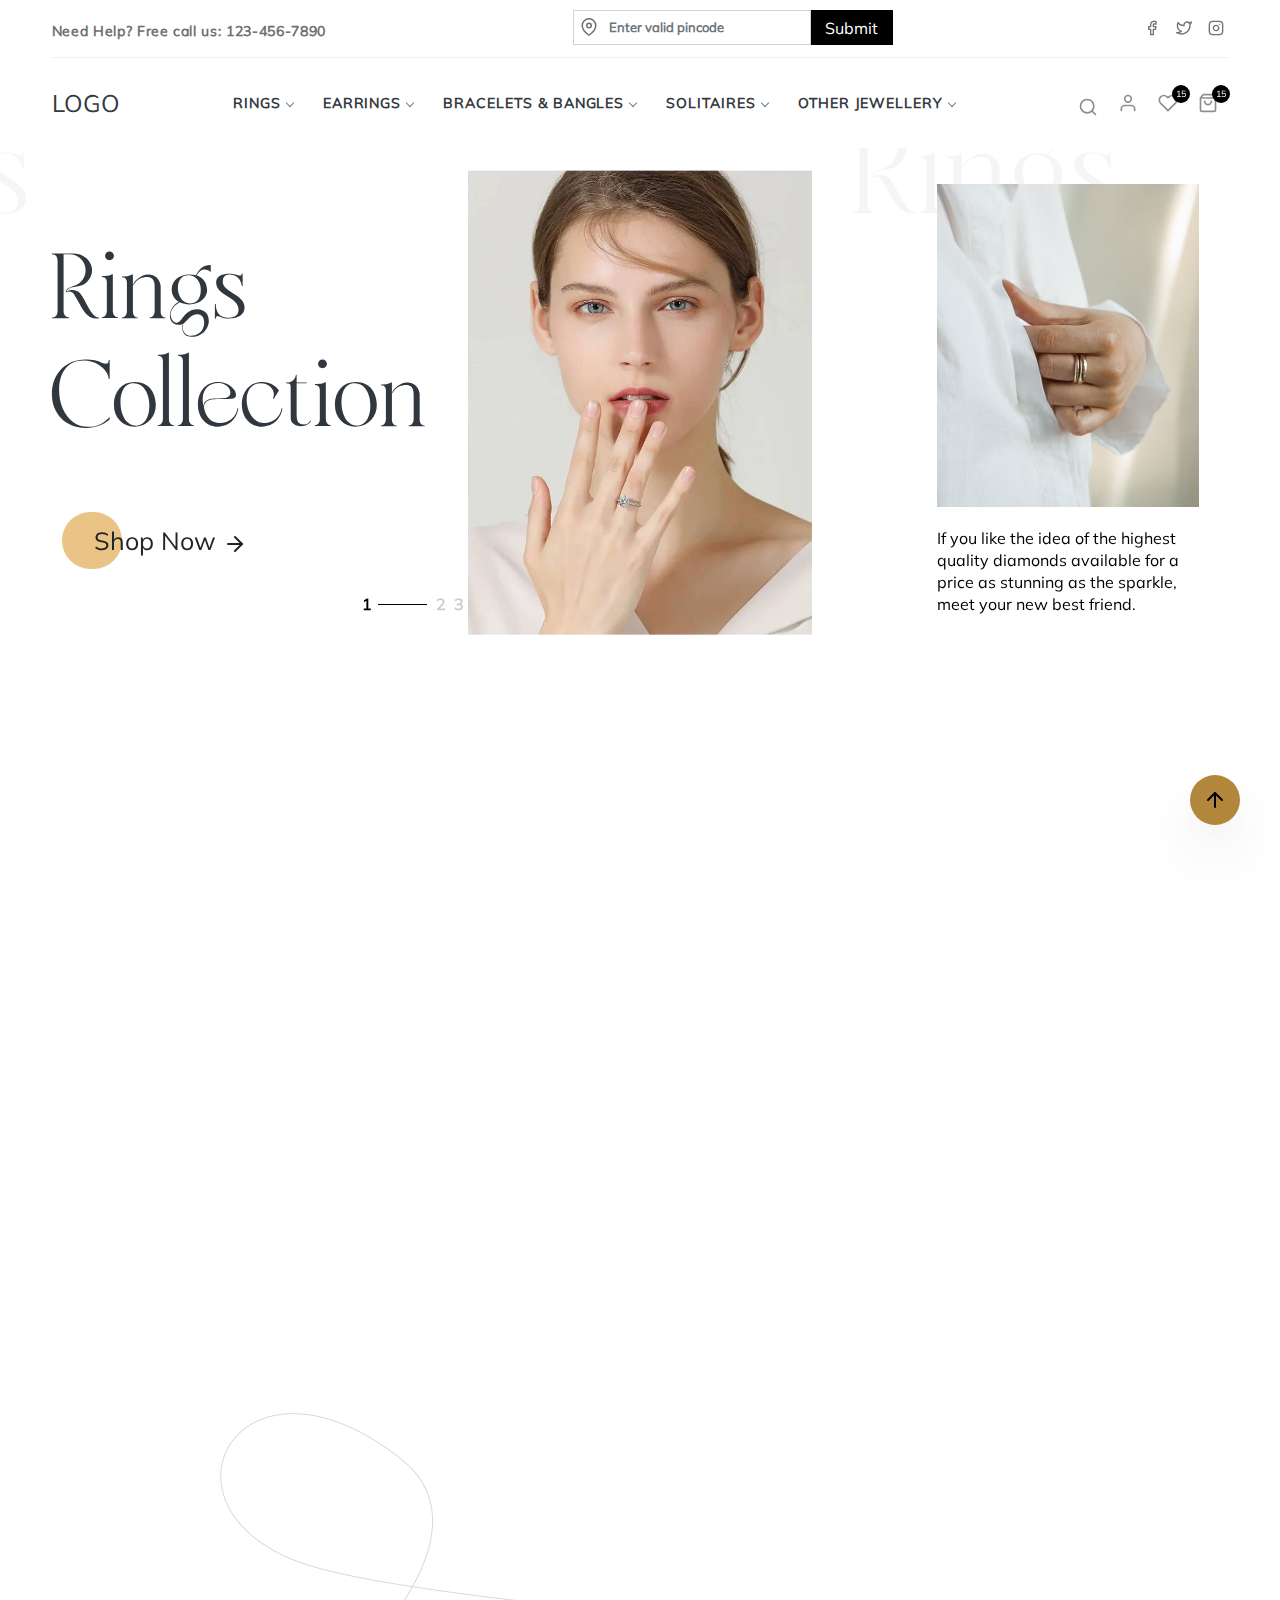
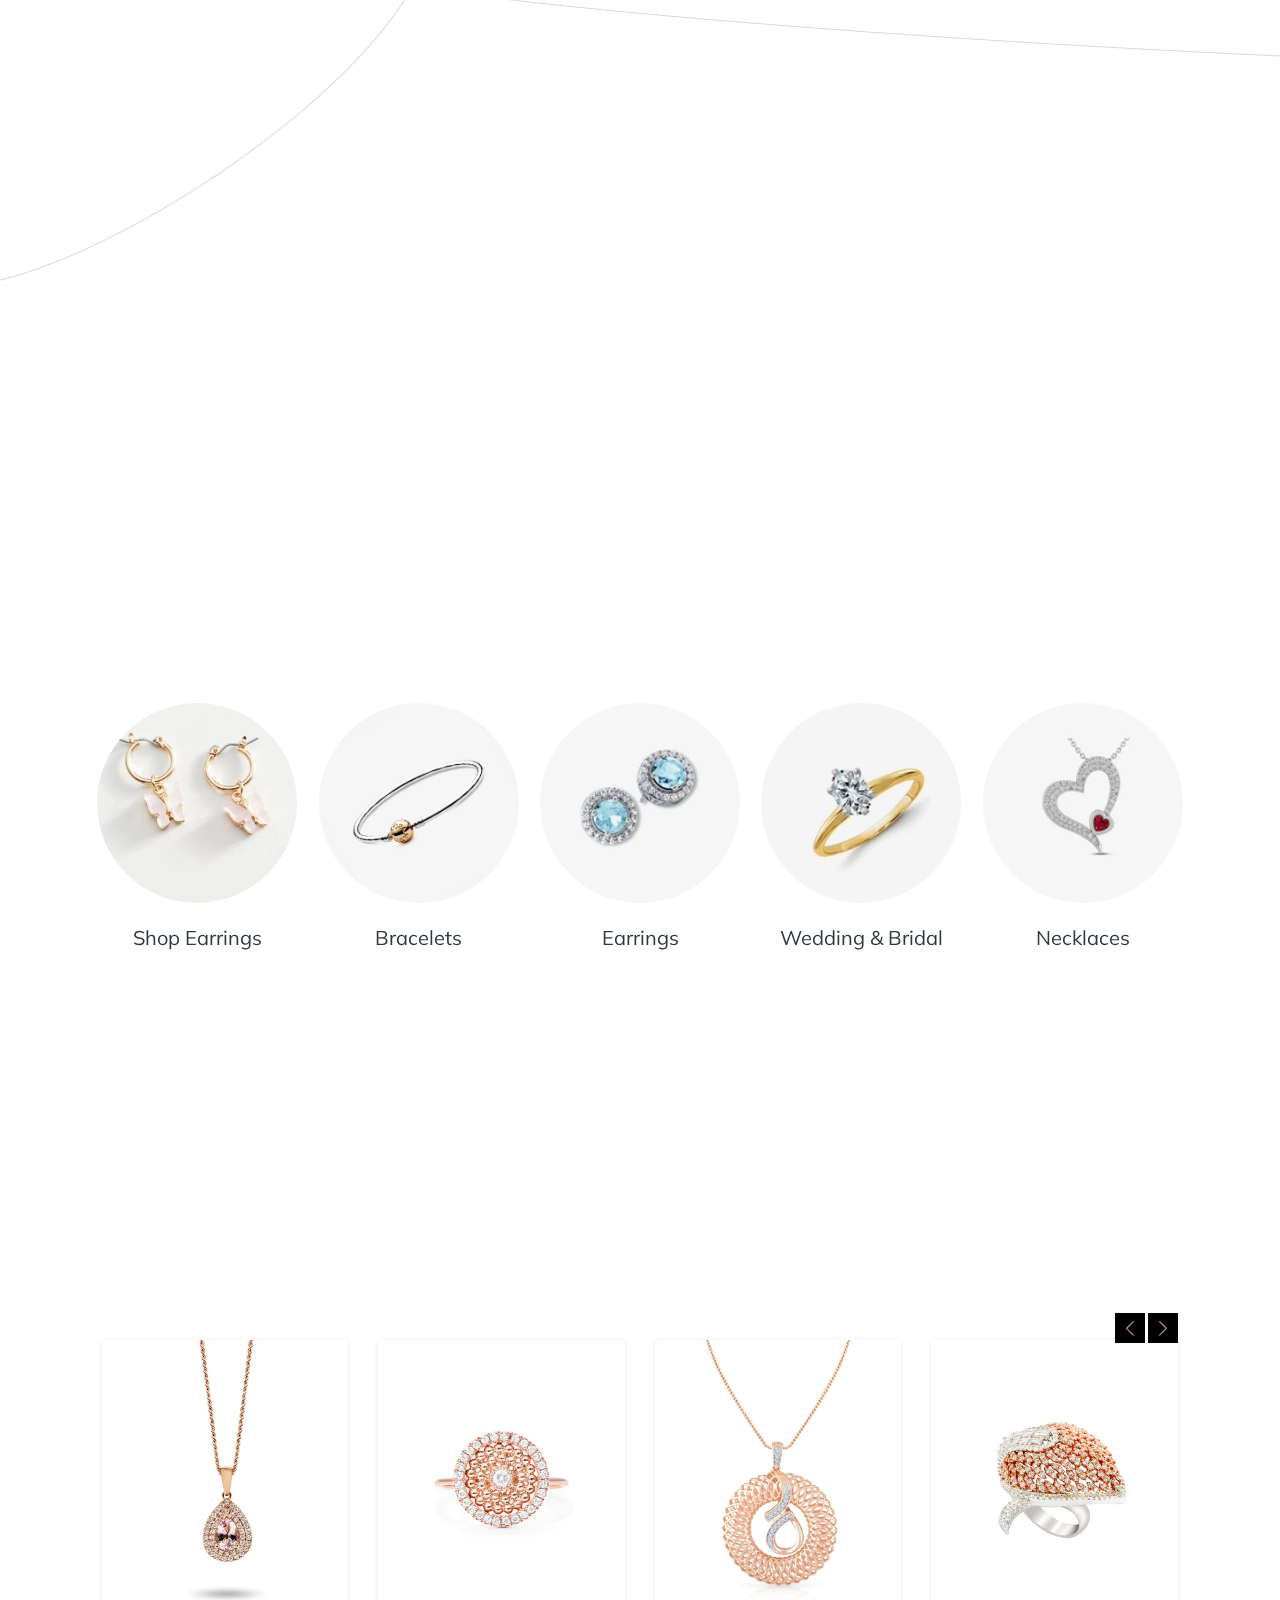
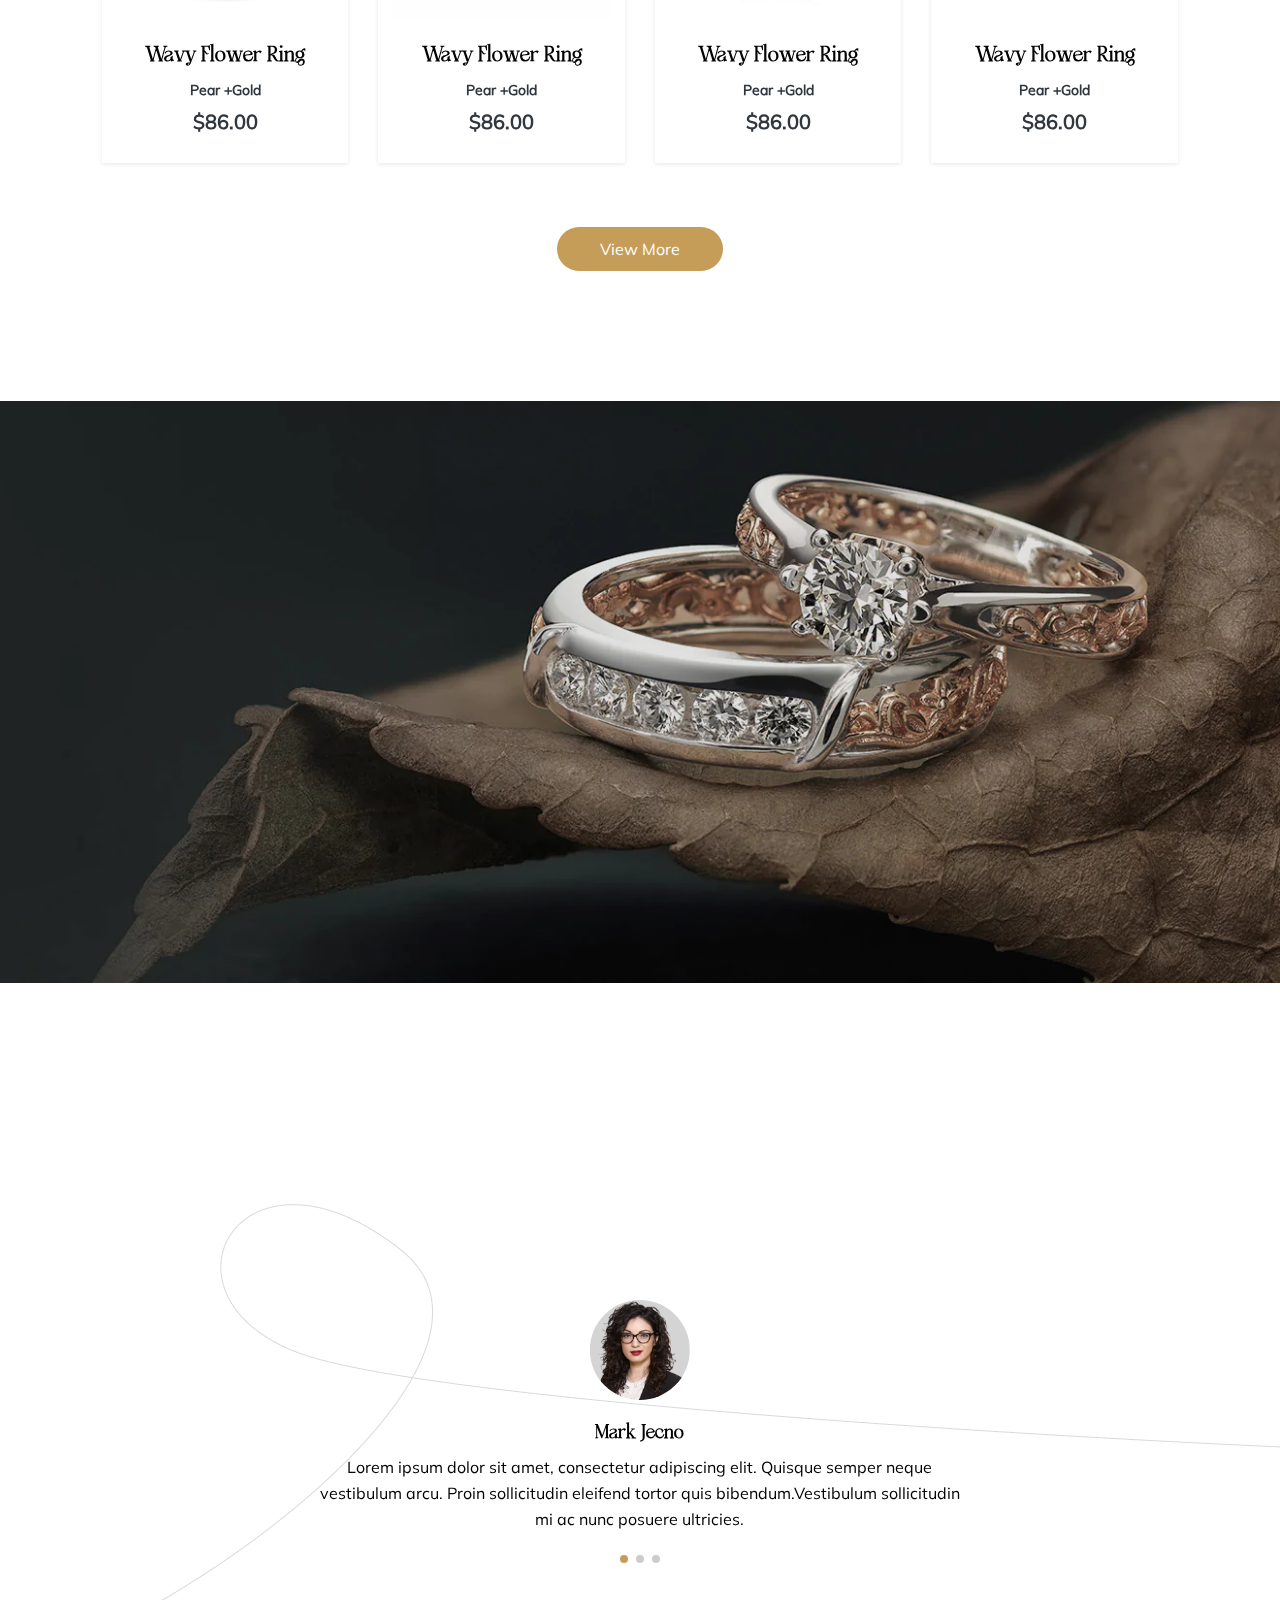
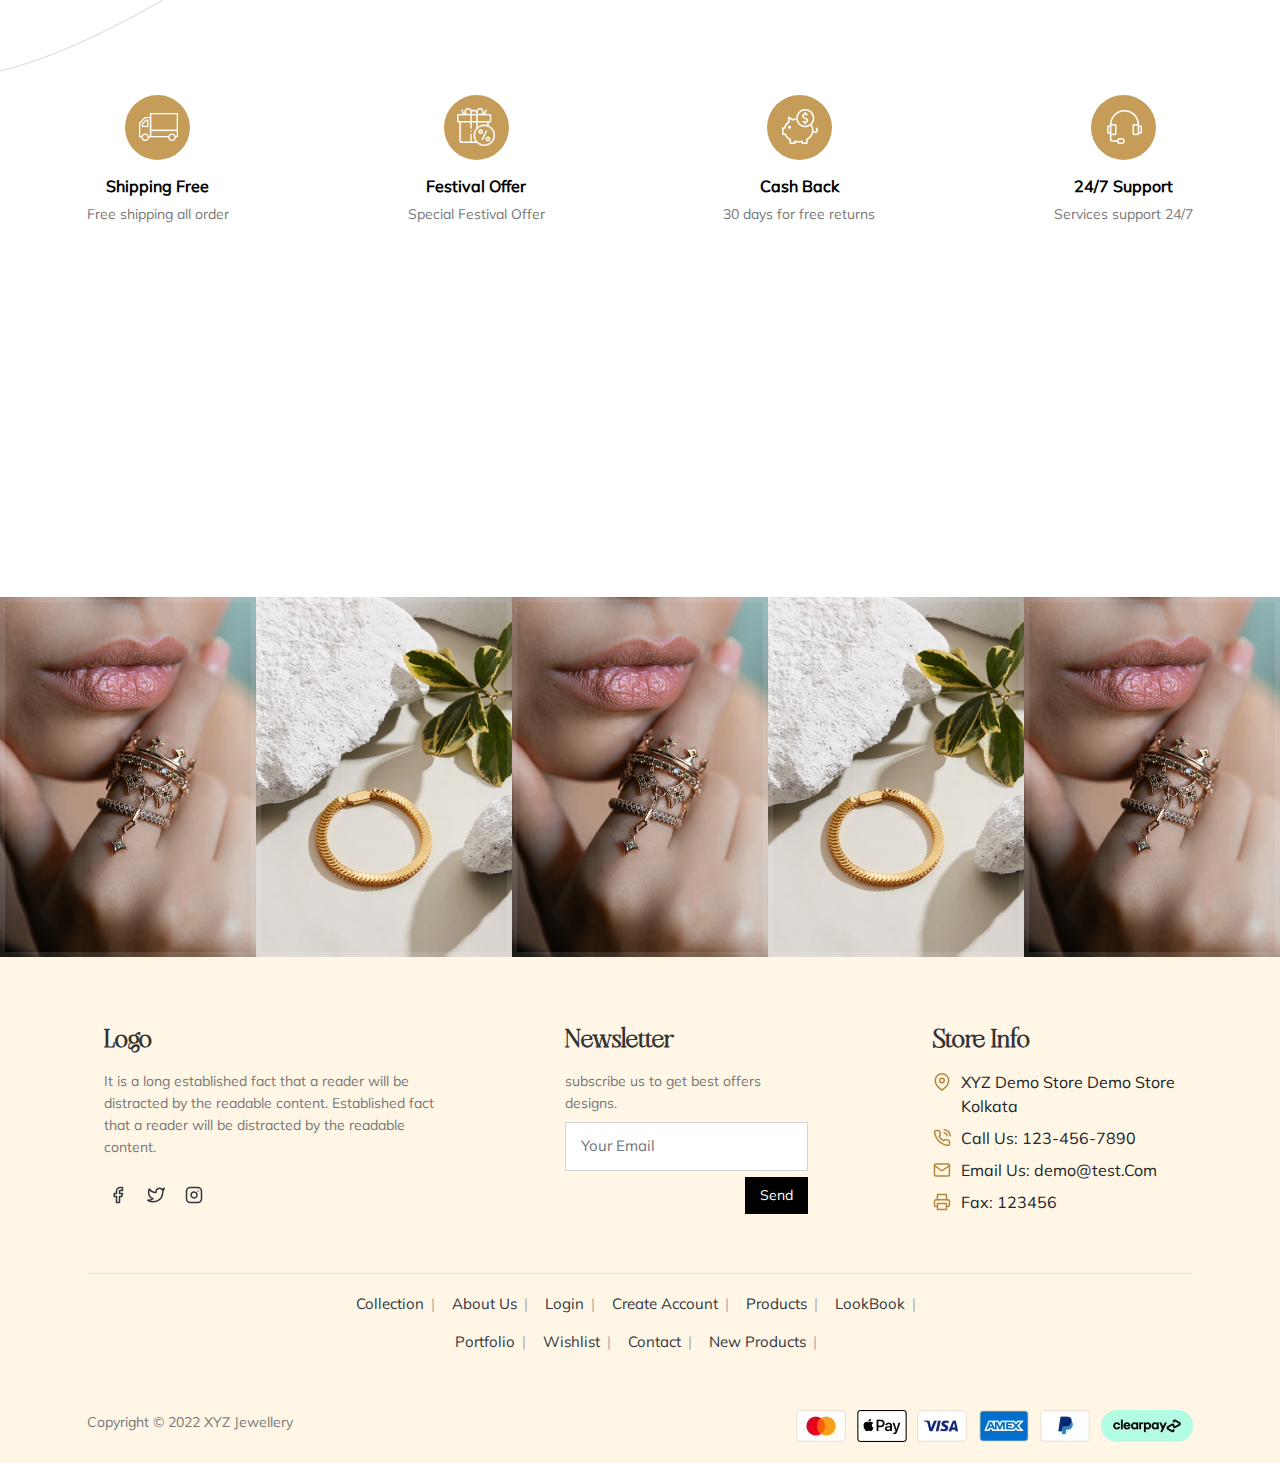
==== index.html @ 4565dc5c "jewellery website" ====
<!DOCTYPE html>
<html lang="en">
    <head>
        <meta charset="UTF-8">
        <meta name="viewport" content="width=device-width, initial-scale=1.0, maximum-scale=1.0, user-scalable=no" />
        <meta http-equiv="X-UA-Compatible" content="ie=edge">
        <link rel="shortcut icon" href="/favicon.ico">
		<title></title>
        <meta name="keywords" content="">
        <meta name="description" content="">

        <!--CSS-->
        <link rel="stylesheet" href="assets/css/bootstrap.min.css">
        <link rel="stylesheet" href="assets/css/swiper-bundle.min.css">
        <link rel="stylesheet" href="assets/css/aos.css">
        <link rel="stylesheet" href="assets/css/menu.css">
        <link rel="stylesheet" href="assets/css/style.css">
        <link rel="stylesheet" href="assets/css/responsive.css">
    </head>

    <body>
      <div class="ScrollTop">
        <a href="#" class="scrollToTop"><i data-feather="arrow-up" class="bounce"></i></a>
      </div><!--end_scrolltop-->
     
        <header class="header_area" id="header">
            <div class="main_header_area animated">
              <div class="container-fluid">
                <div class="upheader">
                  <div>
                    <a href="javascript:void(0);">Need Help? Free call us: 123-456-7890</a>
                  </div>
                  <div class="input-group w-15">
                    <input type="text" class="form-control" placeholder="Enter valid pincode">
                    <span class="up_pin"><i data-feather="map-pin"></i></span>
                    <button class="submit" type="button">Submit</button>
                  </div>
                 <div>
                  <a href="javascript:void(0);"><i data-feather="facebook"></i></a>
                  <a href="javascript:void(0);"><i data-feather="twitter"></i></a>
                  <a href="javascript:void(0);"><i data-feather="instagram"></i></a>
                 </div>
                </div>
                <nav id="navigation1" class="navigation">
                  <div class="nav-header">
                    <a class="nav-brand" href="index.html">LOGO</a>
                    <div class="nav-toggle"><i data-feather="menu"></i></div>
                  </div>
                  <div class="nav-menus-wrapper m-auto">
                    <ul class="nav-menu align-center">
                      <!-- <li><a href="#" target="_blank">Home</a></li> -->
                      <li>
                        <a href="#">RINGS</a>
                        <div class="megamenu-panel">
                          <div class="megamenu-lists">
                            <ul class="megamenu-list list-col-4">
                              <li><a href="#" target="_blank">Link 1</a></li>
                              <li><a href="#" target="_blank">Link 2</a></li>
                              <li><a href="#" target="_blank">Link 3</a></li>
                              <li><a href="#" target="_blank">Link 4</a></li>
                              <li><a href="#" target="_blank">Link 5</a></li>
                              <li><a href="#" target="_blank">Link 6</a></li>
                              <li><a href="#" target="_blank">Link 7</a></li>
                              <li><a href="#" target="_blank">Link 8</a></li>
                            </ul>
                            <ul class="megamenu-list list-col-4">
                              <li><a href="#" target="_blank">Link 1</a></li>
                              <li><a href="#" target="_blank">Link 2</a></li>
                              <li><a href="#" target="_blank">Link 3</a></li>
                              <li><a href="#" target="_blank">Link 4</a></li>
                              <li><a href="#" target="_blank">Link 5</a></li>
                              <li><a href="#" target="_blank">Link 6</a></li>
                              <li><a href="#" target="_blank">Link 7</a></li>
                              <li><a href="#" target="_blank">Link 8</a></li>
                            </ul>
                            <ul class="megamenu-list list-col-4">
                              <li><a href="#" target="_blank">Link 1</a></li>
                              <li><a href="#" target="_blank">Link 2</a></li>
                              <li><a href="#" target="_blank">Link 3</a></li>
                              <li><a href="#" target="_blank">Link 4</a></li>
                              <li><a href="#" target="_blank">Link 5</a></li>
                              <li><a href="#" target="_blank">Link 6</a></li>
                              <li><a href="#" target="_blank">Link 7</a></li>
                              <li><a href="#" target="_blank">Link 8</a></li>
                            </ul>
                            <ul class="megamenu-list list-col-4">
                              <li><a href="#" target="_blank">Link 1</a></li>
                              <li><a href="#" target="_blank">Link 2</a></li>
                              <li><a href="#" target="_blank">Link 3</a></li>
                              <li><a href="#" target="_blank">Link 4</a></li>
                              <li><a href="#" target="_blank">Link 5</a></li>
                              <li><a href="#" target="_blank">Link 6</a></li>
                              <li><a href="#" target="_blank">Link 7</a></li>
                              <li><a href="#" target="_blank">Link 8</a></li>
                            </ul>
                          </div>
                        </div>
                      </li>
                      <li>
                        <a href="#">EARRINGS</a>
                        <div class="megamenu-panel">
                          <div class="megamenu-lists">
                            <ul class="megamenu-list list-col-4">
                              <li class="megamenu-list-title"><a href="#">Title Name</a></li>
                              <li><a href="#" target="_blank">Link 1</a></li>
                              <li><a href="#" target="_blank">Link 2</a></li>
                              <li><a href="#" target="_blank">Link 3</a></li>
                              <li><a href="#" target="_blank">Link 4</a></li>
                              <li><a href="#" target="_blank">Link 5</a></li>
                            </ul>
                            <ul class="megamenu-list list-col-4">
                              <li class="megamenu-list-title"><a href="#">Title Name</a></li>
                              <li><a href="#" target="_blank">Link 1</a></li>
                              <li><a href="#" target="_blank">Link 2</a></li>
                              <li><a href="#" target="_blank">Link 3</a></li>
                              <li><a href="#" target="_blank">Link 4</a></li>
                              <li><a href="#" target="_blank">Link 5</a></li>
                            </ul>
                            <ul class="megamenu-list list-col-4">
                              <li class="megamenu-list-title"><a href="#">Title Name</a></li>
                              <li><a href="#" target="_blank">Link 1</a></li>
                              <li><a href="#" target="_blank">Link 2</a></li>
                              <li><a href="#" target="_blank">Link 3</a></li>
                              <li><a href="#" target="_blank">Link 4</a></li>
                              <li><a href="#" target="_blank">Link 5</a></li>
                            </ul>
                            <ul class="megamenu-list list-col-4">
                              <li class="megamenu-list-title"><a href="#">Title Name</a></li>
                              <li><a href="#" target="_blank">Link 1</a></li>
                              <li><a href="#" target="_blank">Link 2</a></li>
                              <li><a href="#" target="_blank">Link 3</a></li>
                              <li><a href="#" target="_blank">Link 4</a></li>
                              <li><a href="#" target="_blank">Link 5</a></li>
                            </ul>
                          </div>
                        </div>
                      </li>
                      <li>
                        <a href="#">BRACELETS & BANGLES</a>
                        <div class="megamenu-panel">
                          <div class="megamenu-lists">
                            <ul class="megamenu-list list-col-4">
                              <li class="megamenu-list-title"><a href="#">Title Name</a></li>
                              <li><a href="#" target="_blank">Link 1</a></li>
                              <li><a href="#" target="_blank">Link 2</a></li>
                              <li><a href="#" target="_blank">Link 3</a></li>
                              <li><a href="#" target="_blank">Link 4</a></li>
                              <li><a href="#" target="_blank">Link 5</a></li>
                            </ul>
                            <ul class="megamenu-list list-col-4">
                              <li class="megamenu-list-title"><a href="#">Title Name</a></li>
                              <li><a href="#" target="_blank">Link 1</a></li>
                              <li><a href="#" target="_blank">Link 2</a></li>
                              <li><a href="#" target="_blank">Link 3</a></li>
                              <li><a href="#" target="_blank">Link 4</a></li>
                              <li><a href="#" target="_blank">Link 5</a></li>
                            </ul>
                            <ul class="megamenu-list list-col-4">
                              <li class="megamenu-list-title"><a href="#">Title Name</a></li>
                              <li><a href="#" target="_blank">Link 1</a></li>
                              <li><a href="#" target="_blank">Link 2</a></li>
                              <li><a href="#" target="_blank">Link 3</a></li>
                              <li><a href="#" target="_blank">Link 4</a></li>
                              <li><a href="#" target="_blank">Link 5</a></li>
                            </ul>
                            <ul class="megamenu-list list-col-4">
                              <li class="megamenu-list-title"><a href="#">Title Name</a></li>
                              <li><a href="#" target="_blank">Link 1</a></li>
                              <li><a href="#" target="_blank">Link 2</a></li>
                              <li><a href="#" target="_blank">Link 3</a></li>
                              <li><a href="#" target="_blank">Link 4</a></li>
                              <li><a href="#" target="_blank">Link 5</a></li>
                            </ul>
                          </div>
                        </div>
                      </li>
                      <li>
                        <a href="#">SOLITAIRES</a>
                        <div class="megamenu-panel">
                          <div class="megamenu-lists">
                            <ul class="megamenu-list list-col-4">
                              <li class="megamenu-list-title"><a href="#">Title Name</a></li>
                              <li><a href="#" target="_blank">Link 1</a></li>
                              <li><a href="#" target="_blank">Link 2</a></li>
                              <li><a href="#" target="_blank">Link 3</a></li>
                              <li><a href="#" target="_blank">Link 4</a></li>
                              <li><a href="#" target="_blank">Link 5</a></li>
                            </ul>
                            <ul class="megamenu-list list-col-4">
                              <li class="megamenu-list-title"><a href="#">Title Name</a></li>
                              <li><a href="#" target="_blank">Link 1</a></li>
                              <li><a href="#" target="_blank">Link 2</a></li>
                              <li><a href="#" target="_blank">Link 3</a></li>
                              <li><a href="#" target="_blank">Link 4</a></li>
                              <li><a href="#" target="_blank">Link 5</a></li>
                            </ul>
                            <ul class="megamenu-list list-col-4">
                              <li class="megamenu-list-title"><a href="#">Title Name</a></li>
                              <li><a href="#" target="_blank">Link 1</a></li>
                              <li><a href="#" target="_blank">Link 2</a></li>
                              <li><a href="#" target="_blank">Link 3</a></li>
                              <li><a href="#" target="_blank">Link 4</a></li>
                              <li><a href="#" target="_blank">Link 5</a></li>
                            </ul>
                            <ul class="megamenu-list list-col-4">
                              <li class="megamenu-list-title"><a href="#">Title Name</a></li>
                              <li><a href="#" target="_blank">Link 1</a></li>
                              <li><a href="#" target="_blank">Link 2</a></li>
                              <li><a href="#" target="_blank">Link 3</a></li>
                              <li><a href="#" target="_blank">Link 4</a></li>
                              <li><a href="#" target="_blank">Link 5</a></li>
                            </ul>
                          </div>
                        </div>
                      </li>
                      <li>
                        <a href="#">OTHER JEWELLERY</a>
                        <div class="megamenu-panel">
                          <div class="megamenu-lists">
                            <ul class="megamenu-list list-col-4">
                              <li class="megamenu-list-title"><a href="#">Title Name</a></li>
                              <li><a href="#" target="_blank">Link 1</a></li>
                              <li><a href="#" target="_blank">Link 2</a></li>
                              <li><a href="#" target="_blank">Link 3</a></li>
                              <li><a href="#" target="_blank">Link 4</a></li>
                              <li><a href="#" target="_blank">Link 5</a></li>
                            </ul>
                            <ul class="megamenu-list list-col-4">
                              <li class="megamenu-list-title"><a href="#">Title Name</a></li>
                              <li><a href="#" target="_blank">Link 1</a></li>
                              <li><a href="#" target="_blank">Link 2</a></li>
                              <li><a href="#" target="_blank">Link 3</a></li>
                              <li><a href="#" target="_blank">Link 4</a></li>
                              <li><a href="#" target="_blank">Link 5</a></li>
                            </ul>
                            <ul class="megamenu-list list-col-4">
                              <li class="megamenu-list-title"><a href="#">Title Name</a></li>
                              <li><a href="#" target="_blank">Link 1</a></li>
                              <li><a href="#" target="_blank">Link 2</a></li>
                              <li><a href="#" target="_blank">Link 3</a></li>
                              <li><a href="#" target="_blank">Link 4</a></li>
                              <li><a href="#" target="_blank">Link 5</a></li>
                            </ul>
                            <ul class="megamenu-list list-col-4">
                              <li class="megamenu-list-title"><a href="#">Title Name</a></li>
                              <li><a href="#" target="_blank">Link 1</a></li>
                              <li><a href="#" target="_blank">Link 2</a></li>
                              <li><a href="#" target="_blank">Link 3</a></li>
                              <li><a href="#" target="_blank">Link 4</a></li>
                              <li><a href="#" target="_blank">Link 5</a></li>
                            </ul>
                          </div>
                        </div>
                      </li>
                    </ul>
                  </div>
                  <div class="nav-search">
                    <div class="nav-search-button"><i data-feather="search"></i></div>
                    <form>
                      <div class="nav-search-inner">
                        <input type="search" name="search" placeholder="Search..."/>
                      </div>
                    </form>
                    <a href="login.html" class="extra_nav position-relative"><i data-feather="user"></i></a>
                    <a href="wishlist.html" class="extra_nav position-relative">
                      <i data-feather="heart"></i>
                      <span>15</span>
                    </a>
                    <a href="javascript:void(0);" class="extra_nav position-relative">
                      <i data-feather="shopping-bag"></i>
                      <span>15</span>
                    </a>
                  </div>
                </nav>
              </div>
            </div>
          </header>

       <main>
        <article><!--end header-->
            <section class="banner">
              <div class="swiper bannerSwiper">
                <div class="swiper-wrapper">
                  <div class="swiper-slide">
                      <ul class="banner_style">
                        <li>
                            <h1>
                              <span></span>
                              Rings <br> collection
                            </h1>
                            <a href="javascript:void(0);" class="btn rounded"><span>Shop Now <i data-feather="arrow-right"></i></span></a>
                        </li>
                        <li class="banner_pic">
                            <img src="assets/img/slider1.jpg">
                        </li>
                        <li class="sm_img_div">
                          <h1>
                            <span></span>
                            Rings
                          </h1>
                          <img src="assets/img/sl_sm.avif">
                          <p>
                            If you like the idea of the highest quality diamonds available for a price as stunning as the sparkle, meet your new best friend.
                          </p>
                        </li>
                      </ul>
                  </div>
                  <div class="swiper-slide">
                    <ul class="banner_style">
                      <li>
                          <h1>
                            <span></span>
                            jewelery <br> collection
                          </h1>
                          <a href="javascript:void(0);" class="btn rounded"><span>Shop Now <i data-feather="arrow-right"></i></span></a>
                      </li>
                      <li class="banner_pic">
                          <img src="assets/img/slider2.jpg">
                      </li>
                      <li class="sm_img_div">
                        <h1>
                          <span></span>
                          jewelery
                        </h1>
                        <img src="assets/img/sl_sm.avif">
                        <p>
                          If you like the idea of the highest quality diamonds available for a price as stunning as the sparkle, meet your new best friend.
                        </p>
                      </li>
                    </ul>
                  </div>
                  <div class="swiper-slide">
                    <ul class="banner_style">
                      <li>
                          <h1>
                            <span></span>
                            Bracelets <br> collection
                          </h1>
                          <a href="javascript:void(0);" class="btn rounded"><span>Shop Now <i data-feather="arrow-right"></i></span></a>
                      </li>
                      <li class="banner_pic">
                          <img src="assets/img/slider3.jpg">
                      </li>
                      <li class="sm_img_div">
                        <h1>
                          <span></span>
                          Bracelets
                        </h1>
                        <img src="assets/img/sl_sm.avif">
                        <p>
                          If you like the idea of the highest quality diamonds available for a price as stunning as the sparkle, meet your new best friend.
                        </p>
                      </li>
                    </ul>
                  </div>
                </div>
                <div class="swiper-pagination banner-pagination"></div>
              </div>
            </section><!--end_Banner-->

            <section class="home_about_sec">
              <div class="container">
                <div class="row justify-content-between">
                  <div class="col-12 col-md-6 col-lg-6">
                    <div class="categories-list-content">
                      <div class="categories-content-top">
                        <h2 class="section-header" data-aos="fade-down" data-aos-easing="linear" data-aos-duration="1000">what we do</h2>
                        <p class="section-text" data-aos="fade-up" data-aos-easing="linear" data-aos-duration="1200">We Develop Create Custom Jewels.</p>
                      </div>
                      <div class="categories-list-blog text-lg-end text-md-end">
                          <img src="assets/img/Rectangle_28.webp" data-aos="fade-right" data-aos-easing="linear" data-aos-duration="1000">
                      </div>
                    </div>
                  </div>
                  <div class="col-12 col-md-6 col-lg-5">
                    <div class="categories-list-blog2">
                      <img src="assets/img/Rectangle_27.webp" data-aos="fade-left" data-aos-easing="linear" data-aos-duration="1300">
                    </div>
                    <p class="about_text" data-aos="fade-up" data-aos-easing="linear" data-aos-duration="1400">
                      Lorem ipsum dolor sit amet, conse elit, sedid do eiusmod tempor incidi ut labore et dolore magna aliqua. Quis ipsum usendi laboris mollit
                    </p>
                  </div>
                </div>
              </div>
            </section><!--about_sec-->

            <section class="product_catego">
              <div class="container">
                <div class="row m-0">
                  <h2 class="section-header text-center" data-aos="fade-down" data-aos-easing="linear" data-aos-duration="1000">Trending product</h2>
                  <p class="section-text text-center" data-aos="fade-up" data-aos-easing="linear" data-aos-duration="1200">Top Categories</p>
                </div>
                <ul class="product">
                  <li>
                    <a href="">
                      <img src="assets/img/1.jpg">
                      <span class="d-block">Shop Earrings</span>
                    </a>
                  </li>
                  <li>
                    <a href="">
                      <img src="assets/img/2.avif">
                      <span class="d-block">Bracelets</span>
                    </a>
                  </li>
                  <li>
                    <a href="">
                      <img src="assets/img/3.webp">
                      <span class="d-block"> Earrings</span>
                    </a>
                  </li>
                  <li>
                    <a href="">
                      <img src="assets/img/4.avif">
                      <span class="d-block">Wedding & Bridal</span>
                    </a>
                  </li>
                  <li>
                    <a href="">
                      <img src="assets/img/5.webp">
                      <span class="d-block">Necklaces</span>
                    </a>
                  </li>
                </ul>
              </div>
            </section><!--end product categories-->

            <section class="product_catego">
              <div class="container">
                <div class="row m-0">
                  <h2 class="section-header text-center" data-aos="fade-down" data-aos-easing="linear" data-aos-duration="1000">Trending product</h2>
                  <p class="section-text text-center" data-aos="fade-up" data-aos-easing="linear" data-aos-duration="1200">Explore Collections</p>
                </div>

                <div class="row m-0">
                  <div class="swiper categoriesSwiper">
                    <div class="swiper-wrapper">
                      <div class="swiper-slide">
                        <div class="card">
                          <div class="position-relative">
                            <img src="assets/img/coll1.webp" class="card-img-top" alt="...">
                          </div>
                          <div class="card-body">
                            <h6>Wavy Flower Ring</h6>
                            <p>
                              <b class="d-block">Pear +Gold</b>
                              &dollar;86.00
                            </p>
                          </div>
                          <div class="cart_list">
                            <a href="javascript:void(0);"><i data-feather="shopping-cart"></i></a>
                            <a href="javascript:void(0);"><i data-feather="eye"></i></a>
                            <a href="javascript:void(0);"><i data-feather="heart"></i></a>
                          </div>
                        </div>
                      </div>
                      <div class="swiper-slide">
                        <div class="card">
                          <div class="position-relative">
                            <img src="assets/img/coll2.webp" class="card-img-top" alt="...">
                          </div>
                          <div class="card-body">
                            <h6>Wavy Flower Ring</h6>
                            <p>
                              <b class="d-block">Pear +Gold</b>
                              &dollar;86.00
                            </p>
                          </div>
                          <div class="cart_list">
                            <a href="javascript:void(0);"><i data-feather="shopping-cart"></i></a>
                            <a href="javascript:void(0);"><i data-feather="eye"></i></a>
                            <a href="javascript:void(0);"><i data-feather="heart"></i></a>
                          </div>
                        </div>
                      </div>
                      <div class="swiper-slide">
                        <div class="card">
                          <div class="position-relative">
                            <img src="assets/img/coll3.webp" class="card-img-top" alt="...">
                          </div>
                          <div class="card-body">
                            <h6>Wavy Flower Ring</h6>
                            <p>
                              <b class="d-block">Pear +Gold</b>
                              &dollar;86.00
                            </p>
                          </div>
                          <div class="cart_list">
                            <a href="javascript:void(0);"><i data-feather="shopping-cart"></i></a>
                            <a href="javascript:void(0);"><i data-feather="eye"></i></a>
                            <a href="javascript:void(0);"><i data-feather="heart"></i></a>
                          </div>
                        </div>
                      </div>
                      <div class="swiper-slide">
                        <div class="card">
                          <div class="position-relative">
                            <img src="assets/img/coll4.webp" class="card-img-top" alt="...">
                          </div>
                          <div class="card-body">
                            <h6>Wavy Flower Ring</h6>
                            <p>
                              <b class="d-block">Pear +Gold</b>
                              &dollar;86.00
                            </p>
                          </div>
                          <div class="cart_list">
                            <a href="javascript:void(0);"><i data-feather="shopping-cart"></i></a>
                            <a href="javascript:void(0);"><i data-feather="eye"></i></a>
                            <a href="javascript:void(0);"><i data-feather="heart"></i></a>
                          </div>
                        </div>
                      </div>
                    </div>
                    <div class="swiper-button-next"></div>
                    <div class="swiper-button-prev"></div>
                  </div>
                  
                  <div class="d-flex justify-content-center pt-4">
                    <a href="javascript:void(0);" class="view_more">View More</a>
                  </div>

                </div>

              </div>
            </section><!--end_collection-->

            <section class="search_store">
              <div class="container">
                <div class="row">
                  <div class="col-12 col-lg-6 col-sm-8 col-md-6">
                    <h5  data-aos="fade-down" data-aos-easing="linear" data-aos-duration="1000">Your old gold. <br/>Our new designs!</h5>
                    <p  data-aos="fade-up" data-aos-easing="linear" data-aos-duration="1300">
                      Exchange your old gold for new gorgeous jewellery at any store. 
                      <span class="d-block">
                        <b>Please note :</b> The old gold doesn’t have to be from only XYZ, it can be any gold jewellery you have. 
                      </span>
                    </p>
                  </div>
                  <div class="d-flex pt-4 pb-2"  data-aos="fade-up" data-aos-easing="linear" data-aos-duration="1500">
                    <a href="javascript:void(0);" class="view_more">Know More</a>
                  </div>
                  <p>
                    <small class="d-block"></small>
                  </p>
                </div>
              </div>
            </section>

            <section class="testimonial_sec">
              <div class="container">
                <div class="row m-0">
                  <h2 class="section-header text-center" data-aos="fade-down" data-aos-easing="linear" data-aos-duration="1000">Our</h2>
                  <p class="section-text text-center" data-aos="fade-up" data-aos-easing="linear" data-aos-duration="1200">Testimonials</p>
                </div>
                <div class="row m-0 justify-content-center">
                  <div class="swiper testimonialSwiper col-12 col-lg-7 col-md-10">
                    <div class="swiper-wrapper">
                      <div class="swiper-slide">
                        <div class="card">
                          <img src="assets/img/user1.avif" class="user_pic">
                          <h6>Mark Jecno</h6>
                          <p>
                            Lorem ipsum dolor sit amet, consectetur adipiscing elit. Quisque semper neque vestibulum arcu. Proin sollicitudin eleifend tortor quis bibendum.Vestibulum sollicitudin mi ac nunc posuere ultricies.
                          </p>
                        </div>
                      </div>
                      <div class="swiper-slide">
                        <div class="card">
                          <img src="assets/img/user2.avif" class="user_pic">
                          <h6>Mark Jecno</h6>
                          <p>
                            Lorem ipsum dolor sit amet, consectetur adipiscing elit. Quisque semper neque vestibulum arcu. Proin sollicitudin eleifend tortor quis bibendum.Vestibulum sollicitudin mi ac nunc posuere ultricies.
                          </p>
                        </div>
                      </div>
                      <div class="swiper-slide">
                        <div class="card">
                          <img src="assets/img/user3.avif" class="user_pic">
                          <h6>Mark Jecno</h6>
                          <p>
                            Lorem ipsum dolor sit amet, consectetur adipiscing elit. Quisque semper neque vestibulum arcu. Proin sollicitudin eleifend tortor quis bibendum.Vestibulum sollicitudin mi ac nunc posuere ultricies.
                          </p>
                        </div>
                      </div>
                    </div>
                    <div class="swiper-pagination"></div>
                  </div>
                </div>
              </div>
            </section><!--testimonial-->

            <section class="order_step mb-2 mb-lg-5">
              <div class="container">
                <div class="row m-0">
                  <ul class="step_service">
                    <li>
                      <div class="icon_div"><img src="assets/img/icon1.webp"></div>
                      <p>
                        <span>Shipping Free</span>
                        Free shipping all order
                      </p>
                    </li>
                    <li>
                      <div class="icon_div"><img src="assets/img/icon4.png"></div>
                      <p>
                        <span>Festival Offer</span>
                        Special Festival Offer
                      </p>
                    </li>
                    <li>
                      <div class="icon_div"><img src="assets/img/icon2.webp"></div>
                      <p>
                        <span>Cash Back</span>
                        30 days for free returns
                      </p>
                    </li>
                    <li>
                      <div class="icon_div"><img src="assets/img/icon3.webp"></div>
                      <p>
                        <span>24/7 Support</span>
                        Services support 24/7
                      </p>
                    </li>
                  </ul>
                </div>
              </div>
            </section><!--Order_step-->

            <section class="instagram_sec">
                <div class="row m-0">
                  <h2 class="section-header text-center" data-aos="fade-down" data-aos-easing="linear" data-aos-duration="1000">#MyStory</h2>
                  <p class="section-text text-center" data-aos="fade-up" data-aos-easing="linear" data-aos-duration="1200">Shop Our Instagram</p>
                </div>
                <div class="panels">
                  <div class="panel panel1" style="background-image:url(assets/img/Rectangle_27.webp);">
                    <p><i data-feather="instagram"></i></p>
                  </div>
                  <div class="panel panel2" style="background-image:url(assets/img/Rectangle_28.webp);">
                    <p><i data-feather="instagram"></i></p>
                  </div>
                  <div class="panel panel3" style="background-image:url(assets/img/Rectangle_27.webp);">
                    <p><i data-feather="instagram"></i></p>
                  </div>
                  <div class="panel panel4" style="background-image:url(assets/img/Rectangle_28.webp);">
                    <p><i data-feather="instagram"></i></p>
                  </div>
                  <div class="panel panel5" style="background-image:url(assets/img/Rectangle_27.webp);">
                    <p><i data-feather="instagram"></i></p>
                  </div>
                </div>
            </section>
        </article>
       </main><!--end main tag-->
       <footer class="pt-4 pt-lg-5 pb-2">
          <div class="container">
            <div class="row m-0 justify-content-between">
              <div class="col-12 col-lg-4 col-md-12">
                <h5><b class="mb-3">Logo</b></h5>
                <p>
                  It is a long established fact that a reader will be distracted by the readable content. Established fact that a reader will be distracted by the readable content.
                </p>
                <ul class="social_footer">
                  <li><a href="javascript:void(0);"><i data-feather="facebook"></i></a></li>
                  <li><a href="javascript:void(0);"><i data-feather="twitter"></i></a></li>
                  <li><a href="javascript:void(0);"><i data-feather="instagram"></i></a></li>
                </ul>
              </div>
              <div class="col-12 col-lg-3 col-md-5">
                <h5>Newsletter</h5>
                <p>
                  subscribe us to get best offers designs.
                </p>
                <div>
                  <input type="email" placeholder="Your Email" class="form-control" required>
                  <button class="send_btn" type="submit">Send</button>
                </div>
              </div>
              <div class="col-12 col-lg-3 col-md-5">
                <h5>Store Info</h5>
                <ul>
                  <li><i data-feather="map-pin"></i><span> XYZ Demo Store Demo Store Kolkata</span></li>
                  <li><i data-feather="phone-call"></i> <span>Call Us: 123-456-7890</span></li>
                  <li><i data-feather="mail"></i> <span>Email Us: demo@test.Com</span></li>
                  <li><i data-feather="printer"></i> <span>Fax: 123456</span></li>
                </ul>
              </div>
            </div>
            <div class="row m-0 justify-content-center footer_menu">     
              <ul>
                <li><a href="javascript:void(0);">Collection</a></li>
                <li><a href="javascript:void(0);">About Us</a></li>
                <li><a href="javascript:void(0);">Login</a></li>
                <li><a href="javascript:void(0);">Create Account</a></li>
                <li><a href="javascript:void(0);">Products</a></li>
                <li><a href="javascript:void(0);">LookBook</a></li>
                <li><a href="javascript:void(0);">Portfolio</a></li>
                <li><a href="javascript:void(0);">Wishlist</a></li>
                <li><a href="javascript:void(0);">Contact</a></li>
                <li><a href="javascript:void(0);">New Products</a></li>
              </ul>
            </div>
            <div class="footer_bottom">
              <p>Copyright © 2022 XYZ Jewellery</p>
              <img src="assets/img/payment.avif">
            </div>
          </div>
       </footer><!--end footer-->
     <!--Script-->
            
            <!--[if lt IE 9]>
            <script src="https://oss.maxcdn.com/html5shiv/3.7.2/html5shiv.min.js"></script>
            <script src="https://oss.maxcdn.com/respond/1.4.2/respond.min.js"></script>
            <![endif]-->
            
            <script  type="text/javascript" src="assets/js/jQuery_v3.2.1.js"></script>
            <script type="text/javascript" src="assets/js/bootstrap.bundle.min.js"></script>
            <script type="text/javascript" src="assets/js/swiper-bundle.min.js"></script>
            <script type="text/javascript" src="assets/js/feather.min.js"></script>
            <script type="text/javascript" src="assets/js/aos.js"></script>
            <script type="text/javascript" src="assets/js/menu.js"></script>
            <script type="text/javascript" src="assets/js/custom.js"></script>

            <script>
                feather.replace()
            </script>

            <script>
              /*-----------Aos_Js------------*/

AOS.init({
  once: true,
});

            </script>
    </body>
</html>
---- assets/css/menu.css ----
.main_header_area{
  padding: 0 35px;
  background: #fff;
}

.navigation {
    width: 100%;
    height: 90px;
    display: flex;
    position: relative;
    font-family: inherit;
    background-color: transparent;
    justify-content: space-between;
    align-items: center;
}
  
  .navigation * {
    box-sizing: border-box;
    -webkit-tap-highlight-color: transparent;
  }
  
  .navigation-portrait {
    height: 65px;
  }
  
  .navigation-fixed {
    position: fixed;
    top: 0;
    left: 0;
    z-index: 19998;
  }
  
  .navigation-hidden {
    width: 0 !important;
    height: 0 !important;
    margin: 0 !important;
    padding: 0 !important;
  }
  
  .align-to-right {
    float: right;
  }
  
  .nav-header {
    float: left;
  }
  
  .navigation-hidden .nav-header {
    display: none;
  }
  
  .nav-brand {
    line-height: 70px;
    padding: 0;
    color: #343a40;
    font-size: 24px;
    text-decoration: none !important;
  }
  
  .nav-brand:hover,
  .nav-brand:focus {
    color: #343a40;
  }
  
  .navigation-portrait .nav-brand {
    font-size: 18px;
    line-height: 48px;
  }
  
  .nav-logo > img {
    height: 48px;
    margin: 11px auto;
    padding: 0 15px;
    float: left;
  }
  
  .nav-logo:focus > img {
    outline: initial;
  }
  
  .navigation-portrait .nav-logo > img {
    height: 36px;
    margin: 6px auto 6px 15px;
    padding: 0;
  }
  
  .nav-toggle {
    width: 35px;
    height: 35px;
    padding: 6px 2px 0;
    position: absolute;
    margin: 0;
    right: 0;
    display: none;
    cursor: pointer;
    top: 13px;
    font-size: 30px;
    color: #ffffff;
    background: #b3873b;
    line-height: 0;
    text-align: center;
    border-radius: 2px;
  }
  
  /* .nav-toggle:before {
    content: "";
    position: absolute;
    width: 24px;
    height: 2px;
    background-color: #343a40;
    border-radius: 10px;
    box-shadow: 0 0.5em 0 0 #343a40, 0 1em 0 0 #343a40;
  } */
  
  .navigation-portrait .nav-toggle {
    display: block;
  }
  
  .navigation-portrait .nav-menus-wrapper {
    width: 320px;
    height: 100%;
    top: 0;
    left: -400px;
    position: fixed;
    background-color: #fff;
    z-index: 20000;
    overflow-y: auto;
    -webkit-overflow-scrolling: touch;
    transition-duration: 0.2s;
    transition-timing-function: ease;
  }
  
  .navigation-portrait .nav-menus-wrapper.nav-menus-wrapper-right {
    left: auto;
    right: -400px;
  }
  
  .navigation-portrait .nav-menus-wrapper.nav-menus-wrapper-open {
    left: 0;
  }
  
  .navigation-portrait
    .nav-menus-wrapper.nav-menus-wrapper-right.nav-menus-wrapper-open {
    left: auto;
    right: 0;
  }
  
  .nav-menus-wrapper-close-button {
    width: 30px;
    height: 40px;
    margin: 10px 7px;
    display: none;
    float: right;
    color: #343a40;
    font-size: 26px;
    cursor: pointer;
  }
  
  .navigation-portrait .nav-menus-wrapper-close-button {
    display: block;
  }
  
  .nav-menu {
    margin: 0;
    padding: 0;
    list-style: none;
    line-height: normal;
    font-size: 0;
  }
  
  .navigation-portrait .nav-menu {
    width: 100%;
  }
  
  .navigation-landscape .nav-menu.nav-menu-centered {
    float: none;
    text-align: center;
  }
  
  .navigation-landscape .nav-menu.nav-menu-centered > li {
    float: none;
  }
  
  .nav-menu > li {
    display: inline-block;
    float: left;
    text-align: left;
  }
  
  .navigation-portrait .nav-menu > li {
    width: 100%;
    position: relative;
    border-top: solid 1px #f0f0f0;
  }
  
  .navigation-portrait .nav-menu > li:last-child {
    border-bottom: solid 1px #f0f0f0;
  }
  
  .nav-menu + .nav-menu > li:first-child {
    border-top: none;
  }
  
  .nav-menu > li > a {
    height: 70px;
    padding: 26px 15px;
    display: inline-block;
    text-decoration: none;
    font-size: 14px;
    color: #343a40;
    transition: color 0.3s, background 0.3s;
  }
  
  .navigation-portrait .nav-menu > li > a {
    width: 100%;
    height: auto;
    padding: 12px 15px 12px 26px;
  }
  
  .nav-menu > li:hover > a,
  .nav-menu > li.active > a,
  .nav-menu > li.focus > a {
    color: #c59d58;
  }
  
  .nav-menu > li > a > i,
  .nav-menu > li > a > [class*="ion-"] {
    width: 18px;
    height: 16px;
    line-height: 16px;
    transform: scale(1.4);
  }
  
  .nav-menu > li > a > [class*="ion-"] {
    width: 16px;
    display: inline-block;
    transform: scale(1.8);
  }
  
  .navigation-portrait .nav-menu.nav-menu-social {
    width: 100%;
    text-align: center;
  }
  
  .nav-menu.nav-menu-social > li {
    text-align: center;
    float: none;
    border: none !important;
  }
  
  .navigation-portrait .nav-menu.nav-menu-social > li {
    width: auto;
  }
  
  .nav-menu.nav-menu-social > li > a > [class*="ion-"] {
    font-size: 12px;
  }
  
  .nav-menu.nav-menu-social > li > a > .fa {
    font-size: 14px;
  }
  
  .navigation-portrait .nav-menu.nav-menu-social > li > a {
    padding: 15px;
  }
  
  .submenu-indicator {
    margin-left: 6px;
    margin-top: 6px;
    float: right;
    transition: all 0.2s;
  }
  
  .navigation-portrait .submenu-indicator {
    width: 54px;
    height: 44px;
    margin-top: 0;
    position: absolute;
    top: 0;
    right: 0;
    text-align: center;
    z-index: 20000;
  }
  
  .submenu-indicator-chevron {
    height: 6px;
    width: 6px;
    display: block;
    border-style: solid;
    border-width: 0 1px 1px 0;
    border-color: transparent #70798b #70798b transparent;
    transform: rotate(45deg);
    transition: border 0.2s;
  }
  
  .navigation-portrait .submenu-indicator-chevron {
    position: absolute;
    top: 18px;
    left: 24px;
  }
  
  .nav-menu > li:hover > a .submenu-indicator-chevron,
  .nav-menu > .active > a .submenu-indicator-chevron,
  .nav-menu > .focus > a .submenu-indicator-chevron {
    border-color: transparent #967adc #967adc transparent;
  }
  
  .navigation-portrait .submenu-indicator.submenu-indicator-up {
    transform: rotate(-180deg);
  }
  
  .nav-overlay-panel {
    width: 100%;
    height: 100%;
    top: 0;
    left: 0;
    position: fixed;
    display: none;
    z-index: 19999;
  }
  
  .no-scroll {
    width: 100%;
    height: 100%;
    overflow: hidden;
  }
  
  .nav-search {
    height: 70px;
    float: right;
    z-index: 19998;
  }
  
  .navigation-portrait .nav-search {
    height: 48px;
    padding: 0 10px;
    margin-right: 52px;
  }
  
  .navigation-hidden .nav-search {
    display: none;
  }
  
  .nav-search-button {
    width: 40px;
    height: 70px;
    line-height: 70px;
    text-align: center;
    cursor: pointer;
    background-color: transparent;
  }
  
  .navigation-portrait .nav-search-button {
    width: 50px;
    height: 48px;
    line-height: 46px;
    font-size: 22px;
  }
  
  .nav-search-icon {
    width: 14px;
    height: 14px;
    margin: 2px 8px 8px 4px;
    display: inline-block;
    vertical-align: middle;
    position: relative;
    color: #343a40;
    text-align: left;
    text-indent: -9999px;
    border: 2px solid;
    border-radius: 50%;
    transform: rotate(-45deg);
  }
  
  .nav-search-icon:after,
  .nav-search-icon:before {
    content: "";
    pointer-events: none;
  }
  
  .nav-search-icon:before {
    width: 2px;
    height: 11px;
    top: 11px;
    position: absolute;
    left: 50%;
    border-radius: 0 0 1px 1px;
    box-shadow: inset 0 0 0 32px;
    transform: translateX(-50%);
  }
  
  .nav-search-button:hover .nav-search-icon {
    color: #c59d58;
  }
  
  .nav-search > form {
    width: 100%;
    height: 100%;
    padding: 0 auto;
    display: none;
    position: absolute;
    left: 0;
    top: 0;
    background-color: #fff;
    z-index: 99;
  }
  
  .nav-search-inner {
    width: 70%;
    height: 70px;
    margin: auto;
    display: table;
  }
  
  .navigation-portrait .nav-search-inner {
    height: 48px;
  }
  
  .nav-search-inner input[type="text"],
  .nav-search-inner input[type="search"] {
    height: 70px;
    width: 100%;
    margin: 0;
    padding: 0 12px;
    font-size: 26px;
    text-align: center;
    color: #343a40;
    outline: none;
    line-height: 70px;
    border: none;
    background-color: transparent;
    transition: all 0.3s;
  }
  
  .navigation-portrait .nav-search-inner input[type="text"],
  .navigation-portrait .nav-search-inner input[type="search"] {
    height: 48px;
    font-size: 18px;
    line-height: 48px;
  }
  
  .nav-search-close-button {
    width: 28px;
    height: 28px;
    display: block;
    position: absolute;
    right: 20px;
    top: 20px;
    line-height: normal;
    color: #343a40;
    font-size: 20px;
    cursor: pointer;
    text-align: center;
  }
  
  .navigation-portrait .nav-search-close-button {
    top: 10px;
    right: 14px;
  }
  
  .nav-button {
    margin: 18px 15px 0;
    padding: 8px 14px;
    display: inline-block;
    color: #fff;
    font-size: 14px;
    text-align: center;
    text-decoration: none;
    border-radius: 4px;
  }
  
  .nav-button:hover,
  .nav-button:focus {
    color: #fff;
    text-decoration: none;
  }
  
  .navigation-portrait .nav-button {
    width: calc(100% - 52px);
    margin: 17px 26px;
  }
  
  .nav-text {
    margin: 25px 15px;
    display: inline-block;
    color: #343a40;
    font-size: 14px;
  }
  
  .navigation-portrait .nav-text {
    width: calc(100% - 52px);
    margin: 12px 26px 0;
  }
  
  .navigation-portrait .nav-text + ul {
    margin-top: 15px;
  }
  
  .nav-dropdown {
    min-width: 180px;
    margin: 0;
    padding: 0;
    display: none;
    position: absolute;
    list-style: none;
    z-index: 98;
    white-space: nowrap;
  }
  
  .navigation-portrait .nav-dropdown {
    width: 100%;
    position: static;
    left: 0;
  }
  
  .nav-dropdown .nav-dropdown {
    left: 100%;
  }
  
  .nav-menu > li > .nav-dropdown {
    border-top: solid 1px #f0f0f0;
  }
  
  .nav-dropdown > li {
    width: 100%;
    float: left;
    clear: both;
    position: relative;
    text-align: left;
  }
  
  .nav-dropdown > li > a {
    width: 100%;
    padding: 16px 20px;
    display: inline-block;
    text-decoration: none;
    float: left;
    font-size: 13px;
    color: #343a40;
    background-color: #fdfdfd;
  }
  
  .nav-dropdown > li:hover > a,
  .nav-dropdown > li.focus > a {
    color: #c59d58;
  }
  
  .nav-dropdown.nav-dropdown-left {
    right: 0;
  }
  
  .nav-dropdown > li > .nav-dropdown-left {
    left: auto;
    right: 100%;
  }
  
  .navigation-landscape .nav-dropdown.nav-dropdown-left > li > a {
    text-align: right;
  }
  
  .navigation-portrait .nav-dropdown > li > a {
    padding: 12px 20px 12px 30px;
  }
  
  .navigation-portrait .nav-dropdown > li > ul > li > a {
    padding-left: 50px;
  }
  
  .navigation-portrait .nav-dropdown > li > ul > li > ul > li > a {
    padding-left: 70px;
  }
  
  .navigation-portrait .nav-dropdown > li > ul > li > ul > li > ul > li > a {
    padding-left: 90px;
  }
  
  .navigation-portrait
    .nav-dropdown
    > li
    > ul
    > li
    > ul
    > li
    > ul
    > li
    > ul
    > li
    > a {
    padding-left: 110px;
  }
  
  .nav-dropdown .submenu-indicator {
    right: 15px;
    top: 10px;
    position: absolute;
  }
  
  .navigation-portrait .nav-dropdown .submenu-indicator {
    right: 0;
    top: 0;
  }
  
  .nav-dropdown .submenu-indicator .submenu-indicator-chevron {
    transform: rotate(-45deg);
  }
  
  .navigation-portrait
    .nav-dropdown
    .submenu-indicator
    .submenu-indicator-chevron {
    transform: rotate(45deg);
  }
  
  .nav-dropdown > li:hover > a .submenu-indicator-chevron,
  .nav-dropdown > .focus > a .submenu-indicator-chevron {
    border-color: transparent #c59d58 #c59d58 transparent;
  }
  
  .navigation-landscape .nav-dropdown.nav-dropdown-left .submenu-indicator {
    left: 10px;
  }
  
  .navigation-landscape
    .nav-dropdown.nav-dropdown-left
    .submenu-indicator
    .submenu-indicator-chevron {
    transform: rotate(135deg);
  }
  .nav-dropdown-horizontal {
    width: 100%;
    left: 0;
    background-color: #fdfdfd;
    border-top: solid 1px #f0f0f0;
  }
  
  .nav-dropdown-horizontal .nav-dropdown-horizontal {
    width: 100%;
    top: 100%;
    left: 0;
  }
  
  .navigation-portrait .nav-dropdown-horizontal .nav-dropdown-horizontal {
    border-top: none;
  }
  
  .nav-dropdown-horizontal > li {
    width: auto;
    clear: none;
    position: static;
  }
  
  .navigation-portrait .nav-dropdown-horizontal > li {
    width: 100%;
  }
  
  .nav-dropdown-horizontal > li > a {
    position: relative;
  }
  
  .nav-dropdown-horizontal .submenu-indicator {
    height: 18px;
    top: 11px;
    transform: rotate(90deg);
  }
  
  .navigation-portrait .nav-dropdown-horizontal .submenu-indicator {
    height: 42px;
    top: 0;
    -webkit-transform: rotate(0deg);
    transform: rotate(0deg);
  }
  
  .navigation-portrait
    .nav-dropdown-horizontal
    .submenu-indicator.submenu-indicator-up {
    transform: rotate(-180deg);
  }
  
  .megamenu-panel {
    width: 100%;
    padding: 15px;
    display: none;
    position: absolute;
    font-size: 14px;
    z-index: 98;
    text-align: left;
    color: inherit;
    border-top: solid 1px #f0f0f0;
    background-color: #fdfdfd;
    box-shadow: 0 10px 20px rgba(0, 0, 0, 0.075);
  }
  
  .navigation-portrait .megamenu-panel {
    padding: 25px;
    position: static;
    display: block;
  }
  
  .megamenu-panel [class*="container"] {
    width: 100%;
  }
  
  .megamenu-panel [class*="container"] [class*="col-"] {
    padding: 0;
  }
  
  .megamenu-panel-half {
    width: 50%;
  }
  
  .megamenu-panel-quarter {
    width: 25%;
  }
  
  .navigation-portrait .megamenu-panel-half,
  .navigation-portrait .megamenu-panel-quarter {
    width: 100%;
  }
  
  .megamenu-panel-row {
    width: 100%;
  }
  
  .megamenu-panel-row:before,
  .megamenu-panel-row:after {
    content: "";
    display: table;
    line-height: 0;
  }
  
  .megamenu-panel-row:after {
    clear: both;
  }
  
  .megamenu-panel-row [class*="col-"] {
    display: block;
    min-height: 20px;
    float: left;
    margin-left: 3%;
  }
  
  .megamenu-panel-row [class*="col-"]:first-child {
    margin-left: 0;
  }
  
  .navigation-portrait .megamenu-panel-row [class*="col-"] {
    float: none;
    display: block;
    width: 100% !important;
    margin-left: 0;
    margin-top: 15px;
  }
  
  .navigation-portrait
    .megamenu-panel-row:first-child
    [class*="col-"]:first-child {
    margin-top: 0;
  }
  
  .megamenu-panel-row .col-1 {
    width: 5.583333333333%;
  }
  
  .megamenu-panel-row .col-2 {
    width: 14.166666666666%;
  }
  
  .megamenu-panel-row .col-3 {
    width: 22.75%;
  }
  
  .megamenu-panel-row .col-4 {
    width: 31.333333333333%;
  }
  
  .megamenu-panel-row .col-5 {
    width: 39.916666666667%;
  }
  
  .megamenu-panel-row .col-6 {
    width: 48.5%;
  }
  
  .megamenu-panel-row .col-7 {
    width: 57.083333333333%;
  }
  
  .megamenu-panel-row .col-8 {
    width: 65.666666666667%;
  }
  
  .megamenu-panel-row .col-9 {
    width: 74.25%;
  }
  
  .megamenu-panel-row .col-10 {
    width: 82.833333333334%;
  }
  
  .megamenu-panel-row .col-11 {
    width: 91.416666666667%;
  }
  
  .megamenu-panel-row .col-12 {
    width: 100%;
  }
  
  .megamenu-tabs {
    width: 100%;
    float: left;
    display: block;
  }
  
  .megamenu-tabs-nav {
    width: 20%;
    margin: 0;
    padding: 0;
    float: left;
    list-style: none;
  }
  
  .navigation-portrait .megamenu-tabs-nav {
    width: 100%;
  }
  
  .megamenu-tabs-nav > li > a {
    width: 100%;
    padding: 10px 16px;
    float: left;
    font-size: 13px;
    text-decoration: none;
    color: #343a40;
    border: solid 1px #eff0f2;
    outline: 0;
    background-color: #fff;
  }
  
  .megamenu-tabs-nav > li.active a,
  .megamenu-tabs-nav > li:hover a {
    background-color: #f5f5f5;
  }
  
  .megamenu-tabs-pane {
    width: 80%;
    min-height: 30px;
    padding: 20px;
    float: right;
    display: none;
    font-size: 13px;
    color: #343a40;
    border: solid 1px #eff0f2;
    background-color: #fff;
  }
  
  .megamenu-tabs-pane.active {
    display: block;
  }
  
  .navigation-portrait .megamenu-tabs-pane {
    width: 100%;
  }
  
  .megamenu-lists {
    width: 100%;
    display: table;
  }
  
  .megamenu-list {
    width: 100%;
    margin: 0 0 15px;
    padding: 0;
    display: inline-block;
    float: left;
    list-style: none;
  }
  
  .megamenu-list:last-child {
    margin: 0;
    border: none;
  }
  
  .navigation-landscape .megamenu-list {
    margin: -15px 0;
    padding: 20px 0;
    border-right: solid 1px #f0f0f0;
  }
  
  .navigation-landscape .megamenu-list:last-child {
    border: none;
  }
  
  .megamenu-list > li > a {
    width: 100%;
    padding: 10px 15px;
    display: inline-block;
    color: #343a40;
    text-decoration: none;
    font-size: 13px;
  }
  
  .megamenu-list > li > a:hover {
    background-color: #c59d58;
    color: #fff;
  }
  
  .megamenu-list > li.megamenu-list-title > a {
    font-size: 12px;
    font-weight: 600;
    text-transform: uppercase;
    color: #343a40;
  }
  
  .megamenu-list > li.megamenu-list-title > a:hover {
    background-color: transparent;
  }
  
  .navigation-landscape .list-col-2 {
    width: 50%;
  }
  
  .navigation-landscape .list-col-3 {
    width: 33%;
  }
  
  .navigation-landscape .list-col-4 {
    width: 25%;
  }
  
  .navigation-landscape .list-col-5 {
    width: 20%;
  }
  
  .nav-menu > li > a {
    color: #343a40;
    text-transform: capitalize;
    font-weight: 600;
    font-size: 14px;
    letter-spacing: 0.95px;
  }
  
  .nav-dropdown > li > a {
    color: #343a40;
    padding: 10px 20px;
    border-bottom: 1px solid #f6f6f6;
  }
  
  .nav-dropdown > li > a:hover,
  .nav-dropdown > li > a:focus {
    color: #c59d58;
  }
  
  .main_header_area.sticky {
    width: 100%;
    position: fixed;
    top: 0;
    left: 0;
    background-color: #fff;
    z-index: 9999;
    box-shadow: 0 5px 30px rgba(0, 0, 0, 0.1);
  }
  
  .transparent-menu {
    position: absolute;
    width: 100%;
    left: 0;
    top: 0;
    z-index: 99;
  }
  
  .navigation-portrait .nav-menu > li > a {
    width: 100%;
    height: auto;
    padding: 10px 10px 10px 30px;
  }
  
  @media only screen and (min-width: 320px) and (max-width: 767px) {
    .nav-dropdown > li > a,
    .megamenu-list > li > a {
      width: 65%;
    }
  }
---- assets/css/style.css ----
@font-face {
  font-family: 'Soligant';
  src: url('../fonts/Soligant.woff') format('woff');
  font-weight: normal;
  font-style: normal;
  font-display:swap;
}
@font-face {
  font-family: 'Mulish';
  src: url('../fonts/mulish-v11-vietnamese-regular.woff') format('woff');
  font-weight: normal;
  font-style: normal;
  font-display:swap;
}

* {
    padding: 0;
    margin: 0;
  }
  
  body,
  html {
    height: 100%;
    width: 100%;
    font-size: 1.4rem;
    margin: 0 auto;
    font-family: 'Mulish';
  }
  
  a {
    -webkit-transition: all 0.35s;
    transition: all 0.35s;
    list-style: none;
    font-size: 14px;
    outline: none !important;
     font-family: 'Mulish';
    text-decoration: none !important;
  }
  
  h1,
  h2,
  h3,
  h4,
  h5,
  h6 {
    margin: 0;
    font-family: 'Soligant';
    color: #333;
  }
  
  ul {
    list-style: none;
  }
  
  p {
    font-size: 14px;
    line-height: 22px;
    font-weight: 400;
    margin-bottom: 8px;
    color: #777;
     font-family: 'Mulish';
  }
  
  button:focus {
    outline: 0;
    outline: inherit !important;
  }
  
  label {
    font-size: 14px;
    font-weight: 600;
    margin: 0 0 12px 0;
    position: relative;
    letter-spacing: 0.8px;
    color: #000;
     font-family: 'Mulish';
  }
  
  :focus {
    outline: 0;
    box-shadow: none;
  }

  ::-webkit-scrollbar {
    width: 2px;
  }
   
  ::-webkit-scrollbar-track {
    box-shadow: inset 0 0 6px rgba(0, 0, 0, 0.3);
  }
   
  ::-webkit-scrollbar-thumb {
    background-color: #c59d58;
    outline: none;
  }

  /*-----------nav--------------*/
  #header { 
    width: 100%;
    height: auto;
    background-color: #fff;
    position: fixed; 
    transition: 0.3s ease;
    z-index: 9999;
    top: 0;
  }
  .nav-search{
    display: flex;
    align-items: center;
    justify-content: center;
  }
  
  .nav-search svg{
    width: 20px;
    color: #8f8f8f;
  }
  .extra_nav{
    padding: 0 5px;
    margin: 0 5px;
  }
  .extra_nav:hover svg{
    color: #c59d58;
  }
  .extra_nav span{
    position: absolute;
    top: -6px;
    right: -7px;
    width: 18px;
    height: 18px;
    border-radius: 50%;
    background: #000;
    font-size: 9px;
    display: flex;
    justify-content: center;
    align-items: center;
    color: #fff;
    font-weight:400;
  }
  
  .upheader{
    display: flex;
    flex-wrap: wrap;
    justify-content: space-between;
    align-items: center;
    padding: 10px 0 12px 0;
    border-bottom: 1px solid #f0f0f0;
  }
  .upheader div{
    line-height: 0;
  }
  .upheader div a{
    color: #707070;
    font-weight: 600;
    display: inline-block;
    line-height: 0;
    font-size: 14px;
    letter-spacing: 0.65px;
  }
  .upheader div:last-child a svg{
    width: 16px;
    color: #707070;
    margin: 0 4px;
  }
  .upheader div a:hover{
    color: #e9c486;
  }

  .upheader .form-control{
    height:35px;
    line-height: 3.2rem;
    font-size: 13px;
    color: #000;
    font-weight: 600;
    border-radius: 0;
    padding-left:35px;
  }
  .upheader .input-group{
    width:320px;
    margin: 0 auto;
  }
  .upheader .submit{
    border: 0;
    background: #000;
    color: #fff;
    font-size: 16px;
    padding: 0 15px;
  }
  .upheader .form-control:focus{
    box-shadow: none;
  }
  .up_pin{
    position: absolute;
    left: 8px;
    top: 5px;
    color: #707070;
    z-index: 4;
  }
  .up_pin svg{
    width: 18px;
  }
  /*--------------Banner----------------*/
  .banner{
    height: 100vh;
    padding-top: 145px;
    margin-bottom: 180px;
  }
  .banner_pic img{
    width: 100%;
    object-fit: cover;
  }
  .banner_style{
    padding: 25px 50px;
    display: flex;
    justify-content: space-between;
    align-items: center;
  }
  .banner_style h1 {
    font-size: 138px;
    font-weight: 400;
    line-height: 155px;
    color: #30373e;
    margin-bottom: 60px;
    text-transform: capitalize;
  }

.banner_style li{
  width: calc((100% - 150px) / 3);
}
.sm_img_div{
  position: relative;
  padding-left: 50px;
}
.sm_img_div h1{
  position: absolute;
  top: -19%;
  color: rgb(0 0 0 / 4%);
  font-size: 8.6rem;
  left: -11%;
  z-index: -1;
}
.sm_img_div p{
  width: 280px;
  margin-top: 20px;
  color: #000;
  font-size: 16px;
  font-weight: 500;
}
.bannerSwiper .banner-pagination {
  text-align: left;
  left: 28% !important;
  bottom: 61px !important;
}
.bannerSwiper .banner-pagination span{
  width: auto;
  height: auto;
  background: transparent;
  position: relative;
  font-size: 16px;
  font-weight: 600;
  color: #000;
  -webkit-transition: all 0.5s;
  transition: all 0.5s;
}
.bannerSwiper .swiper-pagination-bullet-active{
  margin-right: 60px !important;
  position: relative;
}
.bannerSwiper .swiper-pagination-bullet-active::before{
  content: '';
  width: 49px;
  height: 1px;
  background: #000;
  position: absolute;
  left: 16px;
  top: 12px;
}

.btn {
  margin: 0 auto;
  border: none;
  padding: 10px 44px;
  font-size: 25px;
  position: relative;
}
.btn::before {
  transition: all 0.85s cubic-bezier(0.68, -0.55, 0.265, 1.55);
  content: "";
  width: 50%;
  height: 100%;
  background: black;
  position: absolute;
  top: 0;
  left: 0;
}
.btn.rounded {
  border-radius: 50px;
}
.btn.rounded::before {
  border-radius: 50px;
  width: 60px;
  background: #e9c486;
  left: 5%;
  z-index: -1;
}
.btn.rounded:hover::before {
  background: #000;
  width: 100%;
  color: #fff;
}
.btn:hover span{
  color: #fff;
}
.btn:hover span svg{
  padding-left: 5px;
}

/*-----------home_about-------------*/
.home_about_sec{
  position: relative;
}
.home_about_sec:before {
  content: "";
  position: absolute;
  top: 88%;
  left: 50%;
  transform: translate(-50%,-50%);
  background: url(../img/Vector_1.webp) no-repeat;
  width: 100%;
  height: 100%;
  z-index: -1;
}
h2.section-header, a.link-title {
  font-size: 14px;
  line-height: 24px;
  text-transform: uppercase;
  font-family: "Mulish";
  letter-spacing: 2.4px;
  font-weight: 600;
  color: #daa14c;
  margin-bottom: 16px;
}
p.section-text {
  text-align: left;
  font-size: 78px;
  line-height: 82px;
  margin-bottom: 75px;
  font-family: "Soligant";
  text-transform: capitalize;
  font-weight: 400;
  color: #000;
}
.categories-list-blog img {
  object-fit: cover;
  height: auto;
  max-width: 100%;
}
.categories-list-blog2 img {
  object-fit: cover;
  height: auto;
  max-width: 100%;
}
.about_text{
  font-size: 18px;
  line-height: 26px;
  color: #30373e;
  text-transform: none;
  font-weight: 500;
  margin: 60px 0 0 0;
}

/*-----------product_categories-------------------*/
.product_catego{
  padding-top: 150px;
}
.product{
  padding: 0;
  margin: 0;
  display: flex;
  justify-content: center;
  flex-wrap: wrap;
}
.product li{
  width: calc((100% - 0px) / 5);
}
.product li a{
  display: block;
  text-align: center;
  font-size: 20px;
  color: #30373e;
  position: relative;
  
}
.product li a:hover{
  color: #c59d58;
}
.product li a span{
  margin-bottom: 10px;
  -webkit-transition: all 0.5s;
  transition: all 0.5s;
}
.product li img{
  width: 200px;
  height: 200px;
  border-radius: 50%;
  margin-bottom: 20px;
  -webkit-transition: all 0.5s;
  transition: all 0.5s;
}
.product li a:hover span{
  letter-spacing: 0.85px;
} 

.product li a:hover img{
  box-shadow: rgba(0, 0, 0, 0.16) 0px 10px 36px 0px, rgba(0, 0, 0, 0.06) 0px 0px 0px 1px;
  transform: translateY(-10px);
  border: 1px solid #c59d58;
  padding: 10px;
  -webkit-transform: scale(1.08);
  transform: scale(1.08);
}
.categoriesSwiper .swiper-slide{
  padding: 30px 15px;
}
.categoriesSwiper .card{
  border: 0;
  border-radius: 0;
  box-shadow: rgba(0, 0, 0, 0.10) 0px 1px 4px;
  -webkit-transition: all 0.5s;
  transition: all 0.5s;
  height: 100%;
  overflow: hidden;
  position: relative;
}
.categoriesSwiper .card:hover{
  box-shadow: rgba(17, 17, 26, 0.05) 0px 4px 16px, rgba(17, 17, 26, 0.05) 0px 8px 32px;
}
.categoriesSwiper .card img{
  height: 280px;
  object-fit: contain;
}
.categoriesSwiper .card .card-body h6{
  font-size: 22px;
  font-weight: 600;
  color: #000;
  margin-bottom: 10px;
  display: inline-block;
  text-align: center;
  width: 100%;
  overflow: hidden;
  text-overflow: ellipsis;
  -webkit-line-clamp: 2;
  display: -webkit-box;
  -webkit-box-orient: vertical;
}
.categoriesSwiper .card .card-body p{
  font-size: 20px;
  font-weight: 600;
  color: #30373e;
  display: inline-block;
  text-align: center;
  width: 100%;
}
.categoriesSwiper .card .card-body p b{
  font-size: 14px;
   margin-bottom: 10px;
   color: #30373e;
}
.cart_list{
  position: absolute;
  width: 45px;
  right: -40%;
  top: 20%;
  display: flex;
  flex-wrap: wrap;
  align-items: center;
  justify-content: center;
  height: 140px;
  -webkit-transition: all 0.5s;
  transition: all 0.5s;
}
.cart_list a{
  width: 35px;
  height: 35px;
  text-align: center;
  display: inline-flex;
  align-items: center;
  border-radius: 50%;
  border: 1px solid #dddddd;
  color: #30373e;
}
.cart_list a svg{
  width: 22px;
  margin: 0 8px;
}
.categoriesSwiper .card:hover .cart_list{
  right: 3%;
}
.cart_list a:hover{
  color: #fff;
  background: #c59d58;
  border: 1px solid #c59d58;
}

.swiper-button-next{
  right:15px;
  left: auto;
  top: 25px;
  color: #c59d58;
  background: #000;
  width: 30px;
  height: 30px;
  display: flex;
  align-items: center;
}
.swiper-button-prev, .swiper-rtl .swiper-button-next {
  right:48px;
  left: auto;
  top: 25px;
  color: #c59d58;
  background: #000;
  width: 30px;
  height: 30px;
  display: flex;
  align-items: center;
}
.swiper-button-next:after, .swiper-rtl .swiper-button-prev:after, .swiper-button-prev:after, .swiper-rtl .swiper-button-next:after {
 font-size: 15px;
}

.view_more{
  background: #c59d58;
  border-radius: 60px;
  padding: 10px 12px;
  color: #fff;
  font-size: 16px;
  text-align: center;
  width: 166px;
  display: block;
}
.view_more:hover{
  color: #000;
  letter-spacing: 0.65px;
}

/*----------------Order_shiping-----------*/
.order_step{
  margin-top: 130px;
}
.step_service{
  padding: 0;
  margin: 0;
  display: flex;
  justify-content: space-between;
  align-items: center;
  text-align: center;
  flex-wrap: wrap;
}
.step_service li span{
  display: block;
  font-size: 16px;
  color: #000;
  font-weight: 600;
  margin-bottom: 6px;
}
.step_service li .icon_div{
  width: 65px;
  height: 65px;
  background: #c59d58;
  border-radius: 50%;
  margin: 0 auto;
  margin-bottom: 15px;
  display: flex;
  align-items: center;
  justify-content: center;

}
.icon_div img{
  object-fit: contain;
}
/*-----------Testimonial--------------*/

.testimonial_sec {
  position: relative;
  padding-top: 120px;
}

.testimonial_sec:before {
  content: "";
  position: absolute;
  top: 88%;
  left: 50%;
  transform: translate(-50%,-50%);
  background: url(../img/Vector_1.webp) no-repeat;
  width: 100%;
  height: 100%;
  z-index: -1;
}
.testimonialSwiper .swiper-slide{
  padding: 0 0 25px 0;
}
.testimonial_sec .card{
  background: transparent;
  border: none;
  text-align: center;
}
.testimonial_sec .card .user_pic{
  width: 100px;
  height: 100px;
  object-fit: cover;
  border-radius: 50%;
  margin: 0 auto;
  margin-bottom: 20px;
}
.testimonial_sec .card h6{
  font-size: 20px;
  font-weight: 600;
  color: #000;
  margin-bottom: 10px;
}
.testimonial_sec .card p{
  font-size: 16px;
  color: #000;
  line-height: 26px;
}

.testimonial_sec .swiper-horizontal>.swiper-pagination-bullets, 
.testimonial_sec .swiper-pagination-bullets.swiper-pagination-horizontal, 
.testimonial_sec .swiper-pagination-custom, 
.testimonial_sec .swiper-pagination-fraction {
  bottom: -10px;
}
.testimonial_sec .swiper-pagination-bullet-active{
  background: #c59d58;
}

/*-----------search_store----------*/

.search_store{
  background: url(../img/banner-img.webp) no-repeat center right;
  background-size: cover;
  padding: 100px 0;
  margin-top: 130px;
}
.search_store h5{
  font-size: 70px;
  color:#fff;
  margin-bottom: 15px;
}
.search_store p{
  color: #fff;
  font-size: 16px;
  line-height: 28px;
}
.search_store p small{
  font-size: 10px;
  font-weight: 400;
  margin-top: 10px;
  line-height: 18px;
  letter-spacing: 00.65px;
}

/*---------------Instagram_post--------------------*/

.instagram_sec{
  padding-top: 100px;
}

.panels {
  min-height: 40vh;
  overflow: hidden;
  display: flex;
  
}

.panel {
  background: #6B0F9C;
  box-shadow: inset 0 0 0 5px rgba(255,255,255,0.1);
  color: white;
  text-align: center;
  align-items: center;
  /* Safari transitionend event.propertyName === flex */
  /* Chrome + FF transitionend event.propertyName === flex-grow */
  transition:font-size 0.7s cubic-bezier(0.61,-0.19, 0.7,-0.11), flex 0.7s cubic-bezier(0.61,-0.19, 0.7,-0.11),
  background 0.2s;
  font-size: 20px;
  background-size: cover;
  background-position: center;
  flex: 1;
  justify-content: center;
  align-items: center;
  display: flex;
  flex-direction: column;
}
/* Flex Children */
.panel > * {
  margin: 0;
  width: 100%;
  transition: transform 0.5s;
  flex: 1 0 auto;
  display: flex;
  justify-content: center;
  align-items: center;
}

.panel > *:first-child {transform: translateY(-100%);}
.panel.open-active > *:first-child {transform: translateY(0);}
.panel > *:last-child {transform: translateY(100%);}
.panel.open-active > *:last-child {transform: translateY(0);}

.panel p {
  /* text-shadow: 0 0 4px rgba(0, 0, 0, 0.72), 0 0 14px rgba(0, 0, 0, 0.45); */
  font-size: 2em;
}
.panel i svg{
  width: 45px !important;
  color: #fff !important;
}
.panel.open {
  font-size: 40px;
  flex: 5;
}

/*-----------footer----------------*/
footer{
  background: #fff6e6;
}
footer h5{
  font-size: 26px;
  font-weight: 600;
  margin-bottom: 15px;
}
footer ul{
  padding: 0;
}
footer ul li{
  font-size: 16px;
  margin-bottom: 8px;
  line-height: 24px;
  font-weight: 500;
  display: flex;

}
footer ul li svg{
  width: 18px;
  color: #b3873b;
  margin-right: 5px;
}
footer ul li span{
  width: calc(100% - 22px);
  padding-left: 5px;
}

.social_footer{
  display: flex;
  padding: 0;
  margin-top: 20px;
}
.social_footer li a{
  padding: 5px;
  display: flex;
  margin: 0 5px 0 0;
  border-radius: 50%;
  justify-content: center;
  align-items: center;
 
}
.social_footer li a svg{
  color: #30373e;
}
.social_footer li a:hover svg{
  color: #b3873b;
}

.send_btn{
  border: none;
  background: #000;
  padding: 8px 15px;
  font-size: 14px;
  color: #fff;
  float: right;
  margin-top: 6px;
}

footer .form-control{
  font-size: 15px;
  border-radius: 0;
  padding: 12px 15px;
}
footer .form-control:focus{
  box-shadow: none;
  outline: 0;
  border-color: #b3873b;
}

.footer_menu{
  border-top: 1px solid #f7ddb0;
  margin-top: 30px !important;
  padding: 15px;
  display: block;
}
.footer_menu>ul{
  display: flex;
  align-items: center;
  justify-content: center;
  padding: 0;
  width: 55%;
  flex-wrap: wrap;
  margin: 0 auto;
}
.footer_menu>ul li a:after {
  content: "|";
  margin: 0 7px;
  color: #76767699;
}

.footer_menu>ul li a{
  color: #30373e;
  font-weight: 400;
  font-size: 15px;
  padding: 3px 5px;
}
.footer_menu>ul li a:hover{
  color: #b3873b;
}

.footer_bottom{
  margin-top: 30px;
  display: flex;
  flex-wrap: wrap;
  justify-content: space-between;
  align-items: center;
  margin-bottom: 10px;
}

/*-------------scrollTop--------------*/

.scrollToTop{
  width: 50px;
  height: 50px;
	padding:10px; 
	text-align:center; 
	background: #b3873b;
  border-radius: 50%;
	color: #000;
	position:fixed;
	bottom:75px;
	right:40px;
	display:none;
  display: flex;
  align-items: center;
  justify-content:center;
  box-shadow: rgba(50, 50, 93, 0.25) 0px 30px 60px -12px, rgba(0, 0, 0, 0.3) 0px 18px 36px -18px;
  z-index: 999;
}
.scrollToTop:hover{
	text-decoration:none;
  color: #000;
}

/*----------bounce Animation-------------*/
.bounce{
  animation: bounce 2s infinite;
	-webkit-animation: bounce 2s infinite;
	-moz-animation: bounce 2s infinite;
	-o-animation: bounce 2s infinite;
}
@-webkit-keyframes bounce {
	0%, 20%, 50%, 80%, 100% {-webkit-transform: translateY(0);}	
	40% {-webkit-transform: translateY(-4px);}
	60% {-webkit-transform: translateY(-4px);}
}
 
@-moz-keyframes bounce {
	0%, 20%, 50%, 80%, 100% {-moz-transform: translateY(0);}
	40% {-moz-transform: translateY(-4px);}
	60% {-moz-transform: translateY(-4px);}
}
 
@-o-keyframes bounce {
	0%, 20%, 50%, 80%, 100% {-o-transform: translateY(0);}
	40% {-o-transform: translateY(-4px);}
	60% {-o-transform: translateY(-4px);}
}
@keyframes bounce {
	0%, 20%, 50%, 80%, 100% {transform: translateY(0);}
	40% {transform: translateY(-4px);}
	60% {transform: translateY(-4px);}
}

/*------------Contact_us------------------*/

.inner_body{
  background: url(../img/Web-Sliders-2.webp) center top no-repeat fixed;
  background-size: cover;
  padding: 68px 0;
  margin-top: 148px;
  text-align: center;
  position: relative;
}
.inner_body::before{
  position: absolute;
  content: "";
  display: block;
  width: 100%;
  height: 100%;
  left: 0;
  top: 0;
  background: #000000;
  opacity: 0.55;
}
.inner_body .row{
  position: relative;
  z-index: 1;
}
.inner_body h1{
  color: #fff;
  font-weight: 500;
  font-size: 56px;
}
.breadcrumb {
  justify-content: center;
  align-items: baseline;
}
.breadcrumb-item a{
  color: #fff;
}
.breadcrumb-item.active {
  color: #b3873b;
  font-size: 16px;
}

.contact_body{
  padding: 100px 0;
  position: relative;
}
.contact_body:before {
  content: "";
  position: absolute;
  top: 88%;
  left: 50%;
  transform: translate(-50%,-50%);
  background: url(../img/Vector_1.webp) no-repeat;
  width: 100%;
  height: 100%;
  z-index: -1;
}
.contact_body .card{
  padding: 25px;
  height: 100%;
  box-shadow: rgba(0, 0, 0, 0.05) 0px 0px 0px 1px;
  border-radius: 0;
}

.ct-form .form-control {
  border: 0;
  border-radius: 0;
  font-size: 16px;
  border-bottom: 1px solid #ced4da;
  resize: none;
  padding-top: 0;
  padding-left: 0;
  font-weight: 400;
  height: 60px;
  margin-bottom: 8px;
}
.ct-form .form-control:focus{
  box-shadow: none;
  border-bottom: 1px solid #b3873b;
}
.ct-form h4 {
  position: relative;
  font-size: 24px;
  font-family: 'Mulish';
  font-weight: 600;
}

.ct-form h4:after {
  border-bottom: 4px solid #b3873b;
  position: absolute;
  bottom: -10px;
  left: 0;
  width: 44px;
  content: '';
}

.page_title .addre_text {
  color: #333;
  font-size: 16px;
  font-weight: 600;
}

.page_title .addre_text svg {
  color: #b3873b;
  width: 22px;
  margin-right: 12px;
}
.reg_btn {
  color: #fff;
  text-transform: uppercase;
  border-style: solid;
  border-width: 2px 2px 2px 2px;
  border-color: #b3873b;
  background-color: #b3873b;
  padding: 12px 20px;
  font-size: 15px;
  border-radius: 30px;
}

.reg_btn:hover {
  color: #b3873b;
  border-style: solid;
  border-width: 2px 2px 2px 2px;
  border-color: #b3873b;
  background: #fff;
}
.page_title h1{
  font-size: 45px;
  font-weight: 600;
  margin-bottom: 40px;
}


/*-----------product_details---------------*/

.product_details{
  padding: 100px 0;
  margin-top: 148px;
}
.pdSwiper img{
  height: 123px;
  width: 100%;
  object-fit: cover;
}
.pdSwiper{
  padding: 10px 34px;
}

.pdSwiper2 img{
  height: 510px;
  object-fit: contain;
  width: 100%;
}
.pdSwiper .swiper-button-next {
  right: 0px;
  left: auto;
  top: 80px;
  background: transparent;
  color: #000;
}
.pdSwiper .swiper-button-prev {
  right: auto;
  left: 0;
  top: 80px;
  background: transparent;
  color: #000;
}
.pdSwiper  .swiper-button-next:after, 
.pdSwiper  .swiper-rtl .swiper-button-prev:after, 
.pdSwiper  .swiper-button-prev:after, 
.pdSwiper  .swiper-rtl .swiper-button-next:after {
  font-size: 25px;
}
.product_detailsText{
  padding-left: 50px;
  padding-right: 0;
  position: relative;
}
.pd_breadcrumb .breadcrumb-item a {
  color: #9b9b9b;
  line-height: 0;
  font-weight: 500;
}
.pd_breadcrumb .breadcrumb-item::before{
  font-size: 16px;
  float: inherit;
}
.pd_breadcrumb .breadcrumb {
  justify-content: start;
  line-height: 0;
}

.product_detailsText h1{
  font-size: 40px;
  font-weight: 600;
  margin-top: 35px;
}
.product_detailsText h1 span{
  font-family: 'Mulish';
  display: block;
  font-size: 18px;
  font-weight: 500;
  margin-top: 10px;
}

.product_detailsText h5{
  font-size: 26px;
  font-weight: 600;
  margin-top:25px;
  font-family: 'Mulish';
  margin:20px 0;
}
.product_detailsText h5 span{
  text-decoration: line-through;
  color: #9b9b9b;
  margin-left: 10px;
  font-weight: 500;
}
.pd_subtext{
  padding: 0;
  margin: 15px 0 30px 0;
}
.pd_subtext li{
  font-size: 16px;
  line-height: 24px;
  display: block;
  margin-bottom: 10px;
  color: #868686;
}
.pd_subtext li span{
  color: #000;
  margin-left: 6px;
}

.qty {
  display: flex;
  flex-wrap: wrap;
  justify-content: start;
  text-align: center;
  margin-bottom: 30px;
}
.qty label {
  flex: 1 0 100%;
}
.qty input {
  width: 100px;
  height: 40px;
  font-size: 16px;
  text-align: center;
  border: 1px solid #ced4da;
  border-left: 0;
  border-right: 0;
}
.qty button {
  width: 40px;
    height: 40px;
    color: #000;
    font-size: 2rem;
    background: transparent;
    border:1px solid #ced4da;
    display: flex;
    align-items: center;
    justify-content: center;
    line-height: 0;
    font-size: 23px;
    margin: 0;
}
.qty button.qtyminus {
  margin-right:0;
}
.qty button.qtyplus {
  margin-left:0;
}
.product_detailsText .btn_group{
  display: flex;
  flex-wrap: wrap;
  margin-top: 20px;
}
.add_cart{
  font-size: 16px;
  font-weight: 500;
  padding: 15px 25px;
  background: #b3873b;
  border: 1px solid #b3873b;
  color: #fff;
  width: calc((100% - 20px) / 2);
  margin-right: 5px;
  -webkit-transition: all 0.35s;
    transition: all 0.35s;
}
.add_cart svg{
  width: 20px;
}
.add_cart:hover{
  background: #000;
  color: #b3873b;
  letter-spacing: 0.65px;
}
.product_detailsText p{
  font-size: 16px;
  line-height: 24px;
}
.buy_it{
  background: #fff;
  border: 1px solid #b3873b;
  color: #000;
  font-weight: 600;
}
.wish_list{
  border: 0;
  width: 40px;
  height: 40px;
  border-radius: 50%;
  position: absolute;
  right: 0;
  top: 0;
  display: flex;
  justify-content: center;
  align-items: center;
  color: #9b9b9b;
}
.wish_list svg{
  width: 18px;
}
.wish_list:focus{
  background: #b3873b;
  color: #fff;
}
.user_filter{
  display: flex;
  justify-content: space-between;
  flex-wrap: wrap;
}

.size_select{
  height: 40px;
  font-size: 16px;
  border-radius: 0;
}
.size_select:focus{
  box-shadow: none;
  border-color: #ced4da;
}
.pdSwiper .swiper-slide-visible{
  border:1px solid transparent;
}
.pdSwiper .swiper-slide-thumb-active{
  border:1px solid #ced4da;
}

/*---------------wishlist_body------------------*/

.wishlist_body{
  padding: 100px 0;
  position: relative;
}

.wishlist_table {
  /* border: 1px solid #ccc; */
  border-collapse: collapse;
  margin: 0;
  padding: 0;
  width: 100%;
  table-layout: fixed;
}

.wishlist_table td {
  font-size: 16px;
  padding: 15px;
  text-align: left;
  vertical-align: middle;
}

.wishlist_table td a{
  color: #000;
}

.total_price a{
  color:#fff !important;
}

.wishlist_table td a:hover{
  color:#b3873b
}

.wishlist_table th {
  font-size: 14px;
  text-transform: capitalize;
  padding: 10px;
  text-align: left;
}
.wishlist_table tr td img{
  width: 100%;
  height: 100px;
  object-fit: cover;
  display: flex;
  justify-content: start;
}
.width-100{
  width: 100px;
}
.width-150{
  width: 180px;
}
.ad_tocart{
  border: 0;
  font-size: 14px;
  font-weight: 500;
  padding: 0 11px;
  background: #b3873b;
  height: auto;
  line-height: 32px;
  color: #fff;
}
.ad_tocart svg{
  width: 18px;
  line-height: 0;
  vertical-align: middle;
}

/*--------------Login_Page---------------*/

.login_body{
  height: 100vh;
  display: flex;
  align-items: center;
  background: url(../img/Web-Sliders-2.webp) center top no-repeat fixed;
  background-size: cover;
  padding: 20px;
}
.login_body button {
	border-radius: 20px;
	border: 1px solid #b3873b;
	background-color: #b3873b;
	color: #FFFFFF;
	font-size: 12px;
	font-weight: bold;
	padding: 12px 45px;
	letter-spacing: 1px;
	text-transform: uppercase;
	transition: transform 80ms ease-in;
}

.login_body button:active {
	transform: scale(0.95);
}

.login_body button:focus {
	outline: none;
}

.login_body .ghost {
  color: #000;
  font-weight: 600;
}

.login_body form {
	background-color: #FFFFFF;
	display: flex;
	align-items: center;
	justify-content: center;
	flex-direction: column;
	padding: 0 50px;
	height: 100%;
	text-align: center;
}

.login_body input {
	background-color: #eee;
	border: none;
	padding: 12px 15px;
	margin: 8px 0;
	width: 100%;
  font-size: 16px;
}

.login_body .container {
	background-color: #fff;
	border-radius: 10px;
  	box-shadow: 0 14px 28px rgba(0,0,0,0.25), 
			0 10px 10px rgba(0,0,0,0.22);
	position: relative;
	overflow: hidden;
	width: 768px;
	max-width: 100%;
	min-height: 480px;
}

.login_body .form-container {
	position: absolute;
	top: 0;
	height: 100%;
	transition: all 0.6s ease-in-out;
}

.login_body .sign-in-container {
	left: 0;
	width: 50%;
	z-index: 2;
}

.login_body .container.right-panel-active .sign-in-container {
	transform: translateX(100%);
}

.login_body .sign-up-container {
	left: 0;
	width: 50%;
	opacity: 0;
	z-index: 1;
}

.login_body .container.right-panel-active .sign-up-container {
	transform: translateX(100%);
	opacity: 1;
	z-index: 5;
	animation: show 0.6s;
}

@keyframes show {
	0%, 49.99% {
		opacity: 0;
		z-index: 1;
	}
	
	50%, 100% {
		opacity: 1;
		z-index: 5;
	}
}

.login_body .overlay-container {
	position: absolute;
	top: 0;
	left: 50%;
	width: 50%;
	height: 100%;
	overflow: hidden;
	transition: transform 0.6s ease-in-out;
	z-index: 100;
}

.login_body .container.right-panel-active .overlay-container{
	transform: translateX(-100%);
}

.login_body .overlay {
	/* background: -webkit-linear-gradient(to right, #FF4B2B, #FF416C);
	background: linear-gradient(to right, #FF4B2B, #FF416C); */
	background-repeat: no-repeat;
	background-size: cover;
	background-position: 0 0;
	color: #FFFFFF;
	position: relative;
	left: -100%;
	height: 100%;
	width: 200%;
  	transform: translateX(0);
	transition: transform 0.6s ease-in-out;
}

.login_body .container.right-panel-active .overlay {
  	transform: translateX(50%);
}

.login_body .overlay-panel {
	position: absolute;
	display: flex;
	align-items: center;
	justify-content: center;
	flex-direction: column;
	padding: 0 40px;
	text-align: center;
	top: 0;
	height: 100%;
	width: 50%;
	transform: translateX(0);
	transition: transform 0.6s ease-in-out;
}
.login_body .overlay-left {
	transform: translateX(-20%);
  background: url(../img/slider2.jpg) center center no-repeat;
  background-size: cover;
}

.login_body .container.right-panel-active .overlay-left {
	transform: translateX(0);
}

.login_body .overlay-right {
	right: 0;
	transform: translateX(0);
  background: url(../img/slider2.jpg) center center no-repeat;
  background-size: cover;
}

.login_body .container.right-panel-active .overlay-right {
	transform: translateX(20%);
}

.login_body .social-container {
	margin: 20px 0;
}

.login_body .social-container a {
	border: 1px solid #DDDDDD;
	border-radius: 50%;
	display: inline-flex;
	justify-content: center;
	align-items: center;
	margin: 0 5px;
	height: 40px;
	width: 40px;
  color: #000;
}
.social-container a svg{
  width: 18px;
}

.login_body form h1{
  font-size: 28px;
  font-weight: 600;
}
.login_body form span{
  font-size: 16px;
}

/*-----------productList--------------*/

.product_list_section{
  padding: 100px 0;
}
 .active a{
  color:#c59d58;
 }

 .all_product{
  font-size:1.7rem;
  padding: 2% 0;
 }
 
 .accordion_btn{
  color:#000;
  font-size: 14px;
  font-weight: 600;
  background-color:transparent;
  outline: none;
  padding: 17px 13px 0 0;
  
 }

 .accordion_btn:hover{
  text-decoration: underline;
  text-underline-offset: 0.3rem
 }

 
.availability_body{
  padding:12px 0 0 0;
}
 .accordion-item{
  border: none;
  
 }

 .accordion-button:not(.collapsed){
  color: #c59d58;
  background-color:transparent;
  box-shadow: none;
 }

 .accordion-button:focus{
  box-shadow: inherit;
 }


 .availability_item{
  display: flex;
  justify-content: space-between;
  padding:0 0 0 0;
 }
 .availability_item a{
  color:#777;
  font-size: 15px;
  font-weight: 400;
 }
 .availability_item a:hover{
  text-decoration: underline;
  text-underline-offset: 0.3rem
 }

.accordion-button::after{
  background-size:15px;
}

.form_check_label label{
  margin:0 0 0 0;
  
}

.form_check_label{
  padding-left:22px;
  /* background-color: #000; */
}

.label_input{
  padding-top:15px;
}

.form_check_label span{
  color:#777;
  font-weight: 400;
}
.max_min input{
  max-width: 45%;
  border-radius: 5px;
  color: #777;
  background: #F7F8FA;
  border: 1px solid #F7F8FA;
  padding: 0 15px;
  font-size: 18px;
}

.filter_item{
  padding:3% 0 0 0;
}

#filter_sort{
  display: none;
}

#remove{
  display: none;
}

.select_style select {
  padding: 5px 5px;
  font-size: 12px;
  font-weight: 600;
  color:#000;
  border-color: #ced4da;
}

.filter_text{
  padding-top: 13px;
}

.product_no{
  padding: 10px 0 0 40px;
}
.product_no p{
  font-size: 16px;
  
}


.card{
  border: none;
}

/* .card_product:hover{
  box-shadow: rgb(17 17 26 / 5%) 0px 4px 16px, rgb(17 17 26 / 5%) 0px 8px 32px;
} */

.card_product{
  position: relative;
  overflow: hidden;
  box-shadow: rgb(0 0 0 / 10%) 0px 1px 4px;
  -webkit-transition: all 0.5s;
  transition: all 0.5s;
}
.card_product:hover{
  box-shadow: rgb(17 17 26 / 5%) 0px 4px 16px, rgb(17 17 26 / 5%) 0px 8px 32px;
}
.card_product:hover .icons{
  right: 19px;
  opacity:0.7;
}
.card_product img{
  height: 280px;
  object-fit: contain;
}
.icons{
  position: absolute;
  top:16%;
  right:-40px;
  transition: all 0.3s linear;
  opacity:1;
}
.icons ul{
  padding: 0;
}
.icons ul li{
  border: 1px solid #777;
  margin-top:7px;
  border-radius: 50px;
  width:40px;
  height:40px;
}

.icons ul li a {
  color:#000;
  position: relative;
  top:-12px;
  font-size: 14px;
}


.icons ul li a svg{
  width: 18px;
}

.card_title_name{
  font-size: 20px;
  font-weight: 600;
  color: #000;
  margin-bottom: 10px;
  display: inline-block;
  text-align: center;
  width: 100%;
  overflow: hidden;
  text-overflow: ellipsis;
  -webkit-line-clamp: 2;
  display: -webkit-box;
  -webkit-box-orient: vertical;
}


.card_product .card-body p {
  font-size: 20px;
  font-weight: 600;
  color: #30373e;
  display: inline-block;
  text-align: center;
  width: 100%;
}
.card_product .card-body p b {
  font-size: 14px;
  margin-bottom: 10px;
  color: #30373e;
}


/* ---------------price */
/* // doesnt work funnly on firefox or edge, need to fix */

.range-slider {
  width: 250px;
  text-align: center;
  position: relative;
  font-size: 18px;
  padding:0 0 20px 0;
}
.rangeValues {
  display: block;
}

input[type=range] {
  -webkit-appearance: none;
  border: 1px solid white;
  width:250px;
  position: absolute;
  left: 0;
}

input[type=range]::-webkit-slider-runnable-track {
  width: 250px;
  height:7px;
  background: #ddd;
  border: none;
  border-radius: 3px;

}

input[type=range]::-webkit-slider-thumb {
  -webkit-appearance: none;
  border: none;
  height: 16px;
  width: 16px;
  /* border-radius: 50%; */
  background: #777;
  margin-top: -4px;
    cursor: pointer;
      position: relative;
    z-index: 1;
}

input[type=range]:focus {
  outline: none;
}

input[type=range]:focus::-webkit-slider-runnable-track {
  background: #ccc;
}

input[type=range]::-moz-range-track {
  width: 300px;
  height: 5px;
  background: #ddd;
  border: none;
  border-radius: 3px;
}

input[type=range]::-moz-range-thumb {
  border: none;
  height: 16px;
  width: 16px;
  border-radius: 50%;
  background: #21c1ff;
  
}


/*hide the outline behind the border*/

input[type=range]:-moz-focusring {
  outline: 1px solid white;
  outline-offset: -1px;
}

input[type=range]::-ms-track {
  width: 300px;
  height: 5px;
  /*remove bg colour from the track, we'll use ms-fill-lower and ms-fill-upper instead */
  background: transparent;
  /*leave room for the larger thumb to overflow with a transparent border */
  border-color: transparent;
  border-width: 6px 0;
  /*remove default tick marks*/
  color: transparent;
    z-index: -4;

}

input[type=range]::-ms-fill-lower {
  background: #777;
  border-radius: 10px;
}

input[type=range]::-ms-fill-upper {
  background: #ddd;
  border-radius: 10px;
}

input[type=range]::-ms-thumb {
  border: none;
  height: 16px;
  width: 16px;
  border-radius: 50%;
  background: #21c1ff;
}

input[type=range]:focus::-ms-fill-lower {
  background: #888;
}

input[type=range]:focus::-ms-fill-upper {
  background: #ccc;
}

.form-check-input:checked {
  background-color: #cda058;
  border-color: #cda058;
}
.form-check-input {
  width: 16px;
  height: 16px;
  margin-right: 15px;
  border: 1px solid #cda058;
}
.form-check-input:focus{
  box-shadow: none;
}

/*------------CartPage--------------*/

.cart_table tr td img {
  height: 50px;
}
.cart_table tr th{
  border-bottom: 1px solid #ced4da !important;
  font-weight: 600;
}

.act_btn{
  border: 0;
  background: transparent;
  padding: 6px;
}
.act_btn svg{
  width: 18px;
}
.cart_table tfoot tr td{
  border-top: 1px solid #ced4da !important;
  font-weight: 600;
  padding-right: 0;
}
.cart_table tfoot tr td .add_cart{
  margin-top: 30px;
  display:block ;
}


.total_price{
  width: 300px;
}
.total_price p{
  display: flex;
  justify-content: space-between;
  padding: 15px 10px;
  font-size: 16px;
  color: #000;
  font-weight: 500;
  border: 1px solid #ced4da !important;
  border-top: 0;
  margin: -1px;
}
.total_price p span{
  font-weight: 600;
}

/* ---------------checkout-------------- */

.info{
  display:flex;
  justify-content: space-between;
  padding:20px 0;
}

.info p a{
  color: #000;
  font-weight: 600;
  transition: all 0.2s ease-in-out;
}

.info p a:hover{
  color: #c59d58;
  text-decoration: underline !important;
  text-underline-offset: 0.3rem;
}

.info p:first-child{
  font-size:18px;
  color:#000;
}

.form_section input::placeholder{
  font-size:14px;

}

.form_section .form-check-label{
 font-weight:lighter;
}

.shipping_address{
  font-size:20px;
  font-weight: 400;
  color: #333333;
  padding-top:10px;
}


.form_section select{
  font-size:14px;
}

.form_section input:focus{
  box-shadow: inherit;
}

.form_section select:focus{
  box-shadow: inherit;
}

.btn_shipping{
  font-size:14px;
  padding:20px;
  border-radius: 7px;
  background-color:#b3873b;
  border: 1px solid #b3873b;
  color: #fff;
  -webkit-transition: all 0.35s;
  transition: all 0.35s;
}
.shopping_cart{
  padding-top:10px;
}
.shopping_cart li img{
  width:70px;
  object-fit: contain;
}

.btn_shipping:hover{
  background: #000;
  color: #b3873b;
  letter-spacing: 0.65px;
}

.shopping_cart li{
  display: flex;
  justify-content: space-between;
  
}


.cart_img{
  display: flex;
  align-items:center;
  padding-bottom: 2%;
  border-bottom: 1px solid rgba(128, 122, 122, 0.24);
}

.cart_img span{
  font-size:16px;
  font-size: 400;
}



.cart_img p{
  font-size:18px;
  font-weight: bold;
}

.input_code{
  border-bottom: 1px solid rgba(128, 122, 122, 0.24);
  padding: 4% 0;
}

#apply{
  font-size:14px;
  padding:7px 10px;
  height:48px;
  border-radius: 7px;
  background-color:#b3873b;
  border: 1px solid #b3873b;
  color: #fff;
  -webkit-transition: all 0.35s;
  transition: all 0.35s;
}

#apply:hover{
  background: #000;
  color: #b3873b;
  letter-spacing: 0.65px;
}

.input_code input::placeholder{
  font-size: 14px;
}

.subtotal{
  padding: 20px 0 7px 0;
}


.shipping span, .total span, .subtotal span{
  font-size: 14px;
}

.shipping{
 padding-bottom:25px;
 border-bottom: 1px solid rgba(128, 122, 122, 0.24);
}

.total{
  padding-top: 10px;
}

.dollar{
  font-weight: bold;
}

.form_section input:focus{
  box-shadow: inherit;
}

.form_section select:focus{
  box-shadow: inherit;
}

.btn_shipping{
  font-size:14px;
  padding:15px;
  border-radius: 7px;
  background-color:#b3873b;
  border: 1px solid #b3873b;
  color: #fff;
  -webkit-transition: all 0.35s;
  transition: all 0.35s;
}

.checkout{
  padding:80px 0;
}

.form_input{
    background-color: #eee;
    border: none;
    padding: 12px 15px;
    width: 100%;
    font-size: 16px;

}
.order_summary{
  display: none;
}

/* ----------cartdropdown--------- */

.notification{
  display: none;
}
.notification_hide{
  height: 300px;
  overflow:auto;
  position: absolute;
  right:0;
  text-align: left;
  color: #666;
  width:300px;
  background:#fff;
  padding:15px 10px;
  z-index: 999;
  transition: all .4s;
}

.nit_text{
  display: flex;
  align-items: center;
  padding-bottom: 8px;
  margin-bottom: 8px;
  border-bottom: 1px solid #e9e9e9;
}
.nit_text:last-child{
  border-bottom: 0;
}
.notification p{
  padding: 0 10px;
  font-size: 14px;
  line-height: 21px;
  width:calc(100%-45px);
}

.bell_icon{
  width:45px !important;
  height: 40px;
  padding:4px;
}

/* ------------error----------------- */

.error_body{
  padding:150px 0;
  margin-top: 148px;
}


.error_page h1{
  font-size: 300px;
    line-height: 1;
   
    color: #000;
}

.error_page h1 span{
  font-size:50px;
}

.error_page p{
  width:25%;
  margin:30px auto;
}
---- assets/css/responsive.css ----
/* ==========================================================================
    Media Queries
========================================================================== */
@media (max-width:1460px) {
    .banner_style h1 {
        font-size: 95px;
        line-height: 108px;
    }

    .sm_img_div h1 {
        font-size: 130px;
        top: -14%;
    }
}

@media (max-width:1360px) {}

@media (max-width: 1080px) {
    .footer_menu>ul {
        width: 100%;
    }

    .footer_menu {
        padding: 15px 0;
    }

    .footer_bottom {
        align-items: center;
        justify-content: center;
    }

    .footer_bottom img {
        width: 80%;
        margin-top: 15px;
    }

    .panels {
        min-height: 100px;
    }

    p.section-text {
        font-size: 33px;
        line-height: 20px;
        margin-bottom: 40px;
    }

    .instagram_sec {
        padding-top: 40px;
    }

    .step_service li {
        margin-bottom: 20px;
    }

    footer .col-12 {
        padding: 0;
    }

    .search_store h5 {
        font-size: 45px;
    }

    .search_store {
        background: url(../img/banner-img.webp) no-repeat top center;
        padding: 50px 0;
        margin-top: 80px;
    }

    .testimonial_sec {
        padding-top: 80px;
    }

    .product li {
        width: calc((100% - 0px) / 3);
        margin-bottom: 20px;
    }

    .home_about_sec p.section-text {
        line-height: 40px;
    }

    .categories-list-blog2 {
        margin-top: 20px;
    }

    .about_text {
        margin: 30px 0 0 0;
    }

    .banner_style h1 {
        font-size: 70px;
        line-height: 80px;
    }

    .btn.rounded::before {
        height: 60px;
    }

    .banner_style {
        padding: 25px;
        height: 67vh;
        display: flex;
        align-items: flex-end;
    }

    .btn {
        font-size: 16px;
        background: #b3873b;
        color: #fff;
        padding: 10px 20px;
        border-radius: 30px;
    }

    #header {
        box-shadow: rgba(0, 0, 0, 0.04) 0px 3px 5px;
    }
}


@media (max-width: 860px) {
    .product li {
        width: calc((100% - 0px) / 2);
    }

    .banner_pic img {
        position: absolute;
        top: 0;
        height: 100%;
        left: 0;
        opacity: 0.75;
    }

    .home_about_sec {
        overflow: hidden;
    }

    .banner {
        height: auto;
        margin-bottom: 50px;
        background: #000;
        padding-top: 122px;
    }

    .banner_style li {
        width: 100%;
    }

    .banner_style li:last-child {
        display: none;
    }

    .banner_pic li {
        position: absolute;
        top: 0;
        width: 100%;
        height: 100%;
    }

    .banner_style li:first-child {
        position: relative;
        z-index: 9;
    }

    .btn::before {
        display: none;
    }

    .bannerSwiper .banner-pagination {
        text-align: right;
        left: auto !important;
        bottom: 1px !important;
        right: 0;
    }

    .main_header_area {
        padding: 0;
    }

    .upheader {
        justify-content: space-between;
    }

    .upheader>div:first-child,
    .upheader>div:last-child {
        display: none;
    }

    .upheader>div {
        margin-bottom: 0;
    }

    .upheader>div:last-child {
        margin-bottom: 0;
    }

    #header {
        padding: 0;
    }

    .inner_body {
        margin-top: 120px;
        padding: 30px 0;
    }

    .product_details {
        padding: 0 0 50px 0;
        margin-top: 122px;
    }

    .pd_breadcrumb .breadcrumb {
        line-height: 28px;
    }

    .card_title_name {
        font-size: 18px;
    }

    #filter {
        display: none;
    }

    .select_style {
        transform: translate(0px, -30px);
    }

    #filter_sort {
        display: block;
        position: relative;
        z-index: 1;
        font-size: 18px;

    }

    #filter_img {
        margin-right: 10px;
    }

    .accor_item {
        position: relative;
    }

    .accordion_hide {
        background-color: rgba(0, 0, 0, 0.5);
        width: 100%;
        height: 100vh;
        position: fixed;
        right: 0;
        top: 0;
        float: right;
        z-index: 10000;
        display: none;
    }

    #remove {
        padding: 6px;
        position: absolute;
        top: -3px;
        right: 0;
        font-size: 20px;
        font-weight: bold;
        z-index: 1;
        float: right;
        display: block;
        background: #b3873b;
        border-radius: 5px 0 0 5px;
    }

    #remove svg {
        color: #000;
        width: 28px;
    }

    .accor_fade {
        width: 300px;
        position: absolute;
        right: 0;
        height: 100%;
        border-radius: 0;
        background-color: #fff;
        padding: 0;
        float: right;
    }
    .resp_nopadding{
        padding: 0;
    }
    .plr-2{
        padding: 0 5px;
    }
    .resp_scroll{
        height: 100vh;
        overflow: auto;
        padding: 40px 20px 20px 20px;
    }
    .shopping_cart{
        display: none;
    }

    .shopping_cart{
        padding:0 ;
      }

      .checkout{
        padding:30px 0;
      }
    .cart_summary{
        order: 1;
        background-color:#eee;
        border-bottom: 1px solid rgba(119, 119, 119, 0.445);
        border-top: 1px solid rgba(119, 119, 119, 0.445);
      }

      .form_cart{
        order:2
      }
    
      
      
      .order_summary{
        display: flex;
        justify-content: space-between;
        width: 100%;
        align-items: center;
      }
      
      .order{
        outline: none;
        border: none;
        font-size: 16px;
        width: 100%;
        text-align: start;
        padding: 10px 10px;
        color: #b3873b;
        background-color: transparent;
      }

      .order_summary p{
        color: #000;
        font-size:16px;
        font-weight: bold;
        
      }
}

@media (max-width: 768px) {

    .categories-list-blog img,
    .categories-list-blog2 img {
        width: 100%;
    }

    .product_catego {
        padding-top: 68px;
    }

    .contact_body .col-12 {
        padding: 0;
    }

    .pdSwiper {
        padding: 10px 0;
    }

    .product_details .col-12 {
        padding: 0;
    }

    .wishlist_table {
        border: 0;
    }

    .wishlist_table thead {
        border: none;
        clip: rect(0 0 0 0);
        height: 1px;
        margin: -1px;
        overflow: hidden;
        padding: 0;
        position: absolute;
        width: 1px;
    }

    .wishlist_table tr {
        border-bottom: 1px solid #ced4da;
        display: block;
        margin-bottom: .625em;
        box-shadow: rgba(0, 0, 0, 0.04) 0px 3px 5px;
    }

    .wishlist_table td {
        border-bottom: 1px solid #ddd;
        display: block;
        font-size: 15px;
        text-align: right;
    }

    .wishlist_table td::before {
        /*
        * aria-label has no advantage, it won't be read inside a .wishlist_table
        content: attr(aria-label);
        */
        content: attr(data-label);
        float: left;
        font-weight: bold;
        text-transform: capitalize;
        font-size: 15px;
    }

    .wishlist_table tr td img {
        width: 80px;
        height: 80px;
        object-fit: contain;
        display: initial;
        justify-content: end;
    }

    .wishlist_table td:last-child {
        border-bottom: 0;
    }
    .product_list_section{
        padding: 50px 0;
    }
}

@media (max-width: 600px) {
    .upheader>div {
        margin-bottom: 0;
    }

    .upheader {
        justify-content: center;
    }

    .page_title h1 {
        font-size: 30px;
        font-weight: 600;
        margin-bottom: 20px;
        line-height: 39px;
    }

    .product_details .col-12 {
        padding: 0;
    }

    .product_detailsText h1 {
        font-size: 28px;
    }

    .product_detailsText h1 span {
        font-size: 16px;
    }

    .product_detailsText h5 {
        font-size: 21px;
    }

    .add_cart {
        width: calc((100% - 0px) / 1);
        margin-right: 0;
        margin-bottom: 10px;
    }

    .login_body .sign-in-container {
        left: 0;
        width: 100%;
        z-index: 2;
    }

    .login_body .overlay-container {
        display: none;
    }

    .login_body .sign-up-container {
        width: 100%;
        transform: translateX(0%) !important;
    }

    .login_body form {
        padding: 0 25px;
    }
    .inner_body h1 {
        font-size: 36px;
    }
    .breadcrumb-item.active {
        font-size: 14px;
    }
    .card_product img {
        height: 200px;
    }
}

@media (max-width: 480px) {
    .product li {
        width: calc((100% - 0px) / 1);
    }

    h2.section-header,
    a.link-title {
        font-size: 10px;
    }

    .banner_style h1 {
        font-size: 76px;
        margin-bottom: 25px;
        line-height: 79px;
        color: #000;
    }

    .banner_style {
        padding: 25px;
        height: 75vh;
        display: flex;
        align-items: flex-end;
    }

    .notification_hide{
        right:-50px;
        top:40px;
       
  }

  

}

@media (max-width: 360px) {}

@media (max-width: 320px) {}
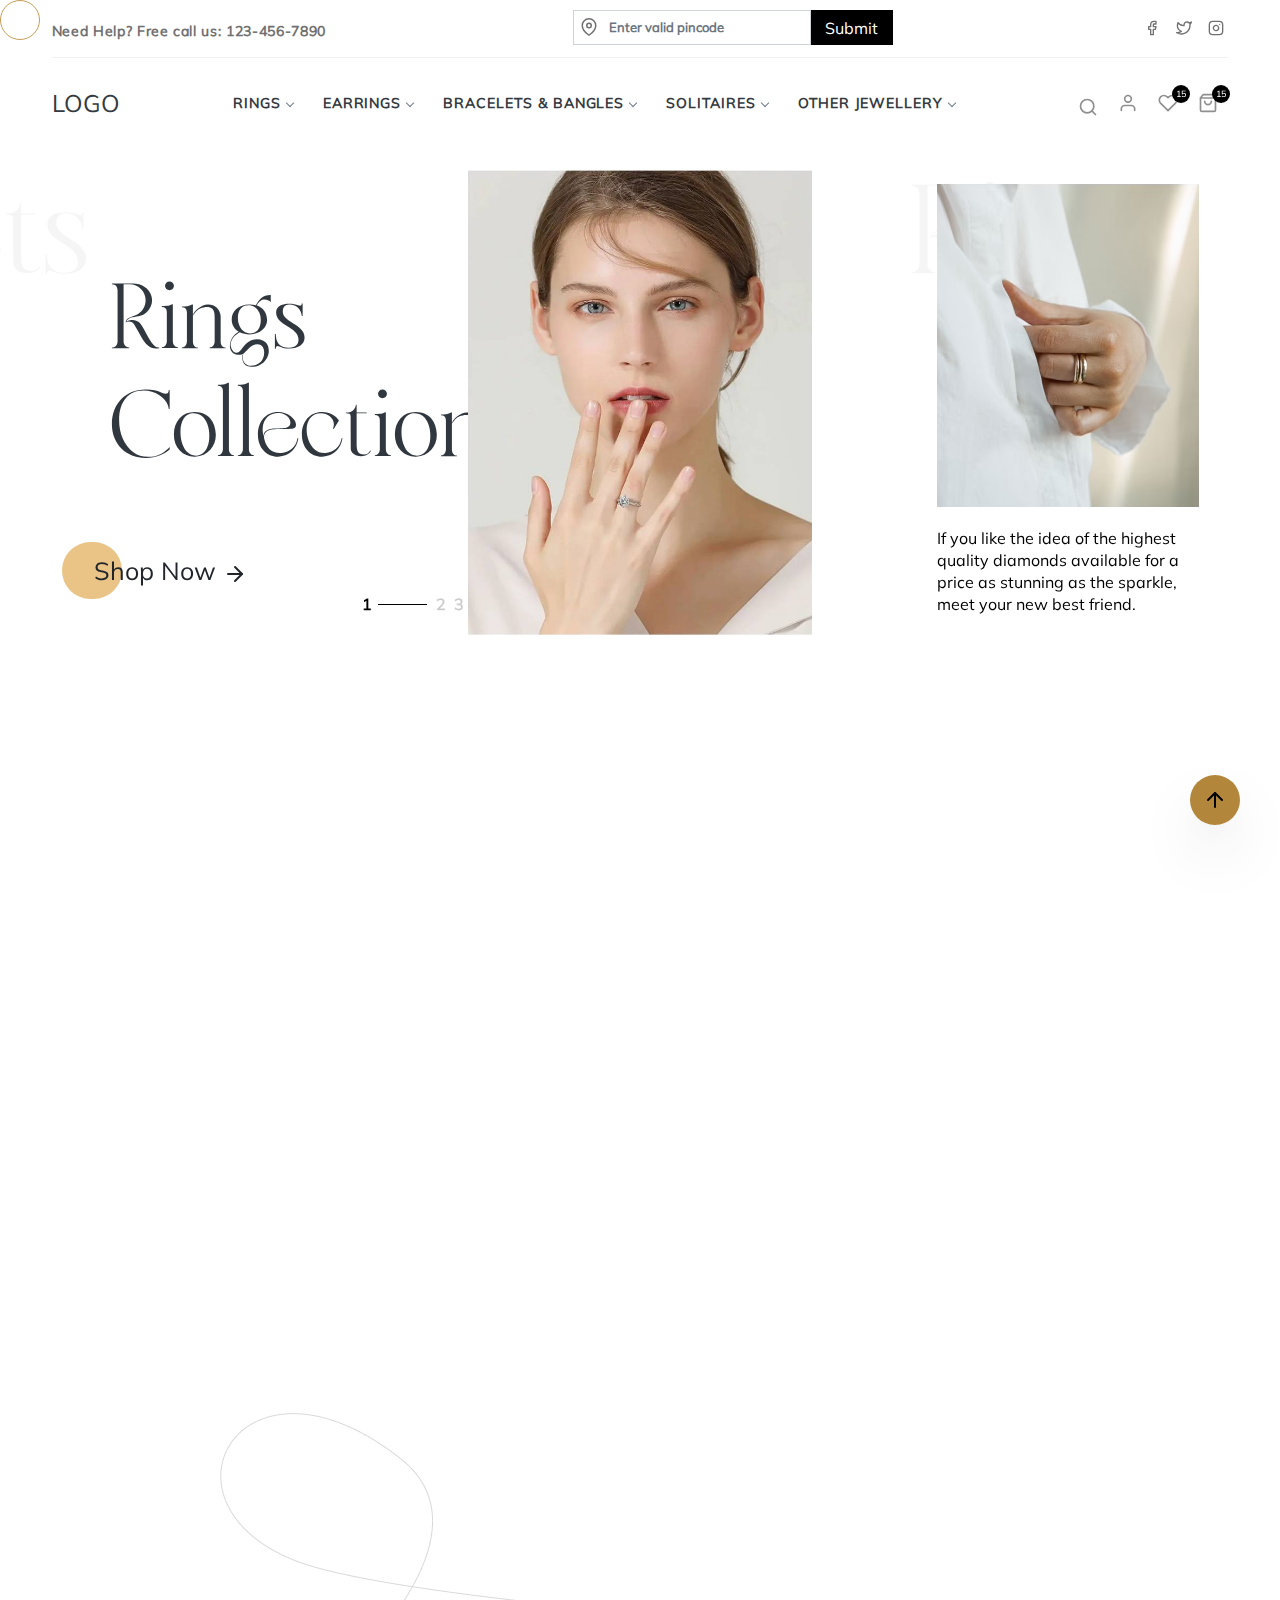
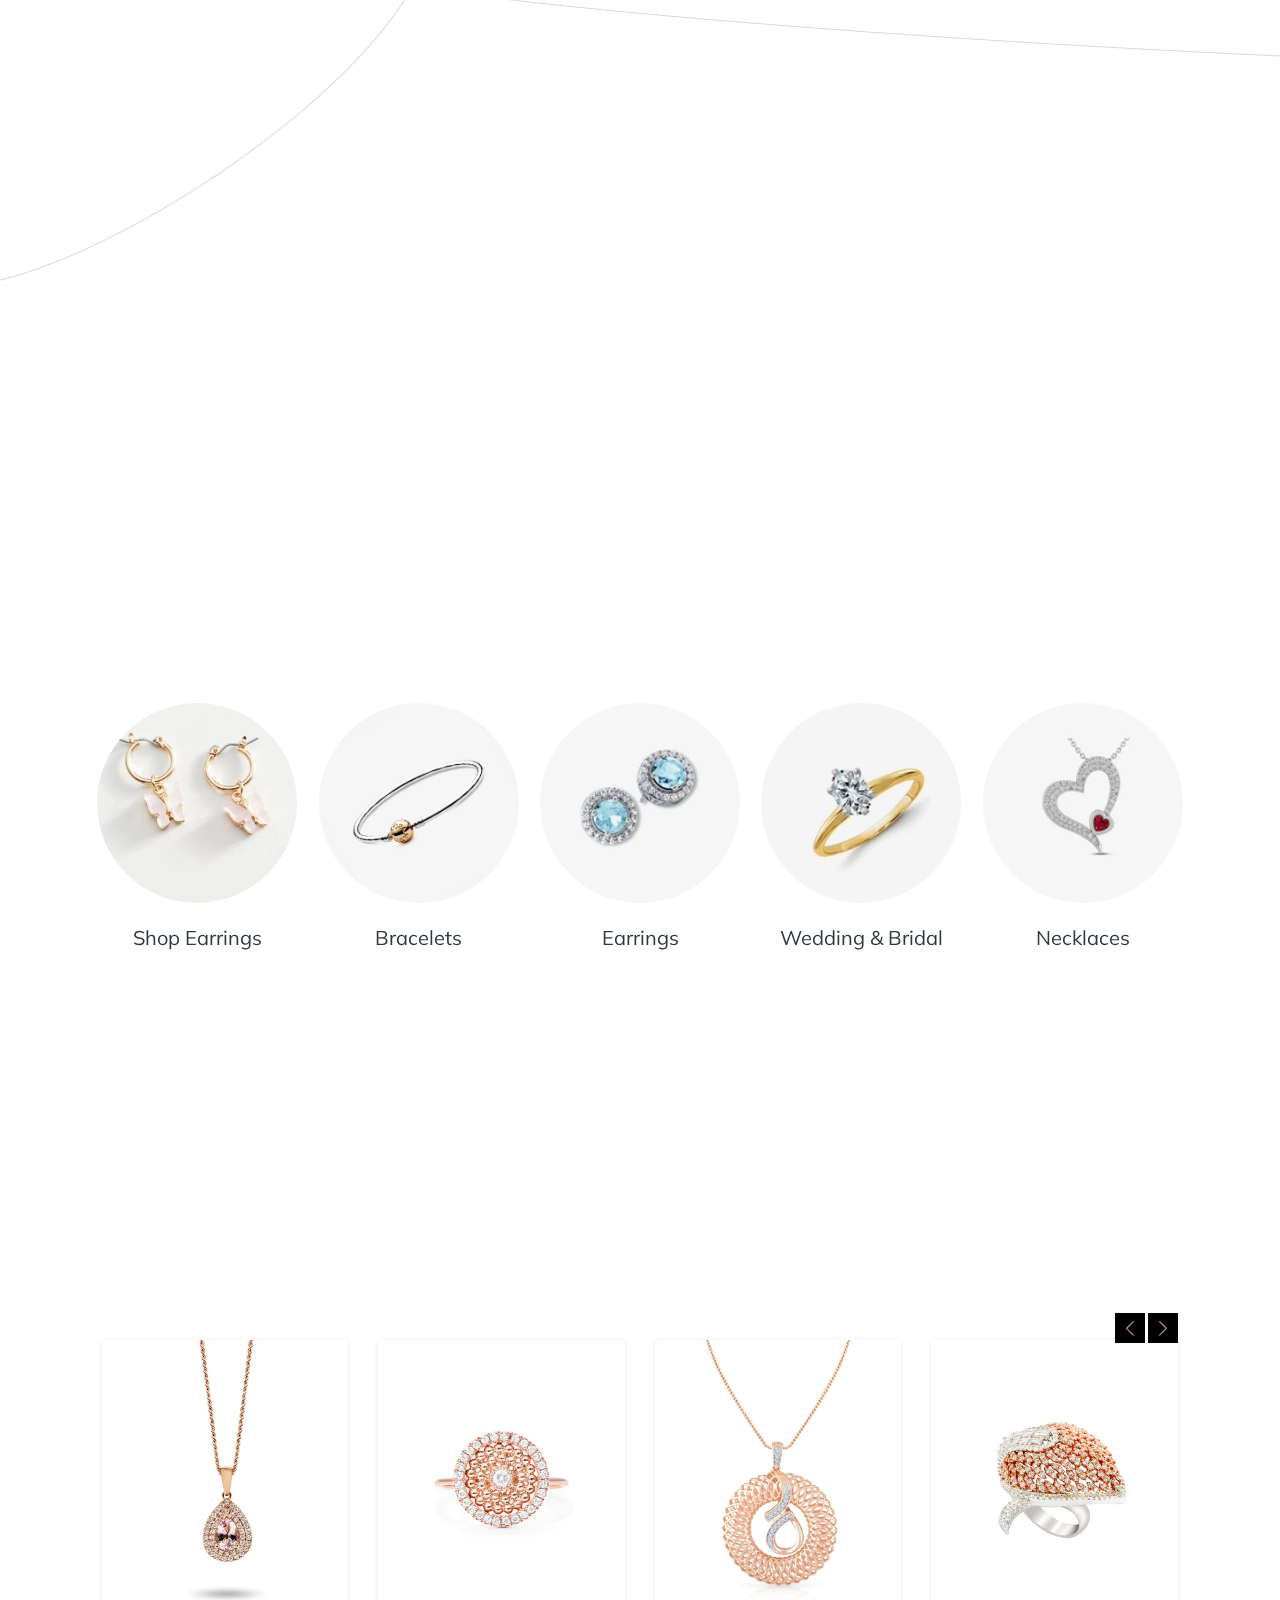
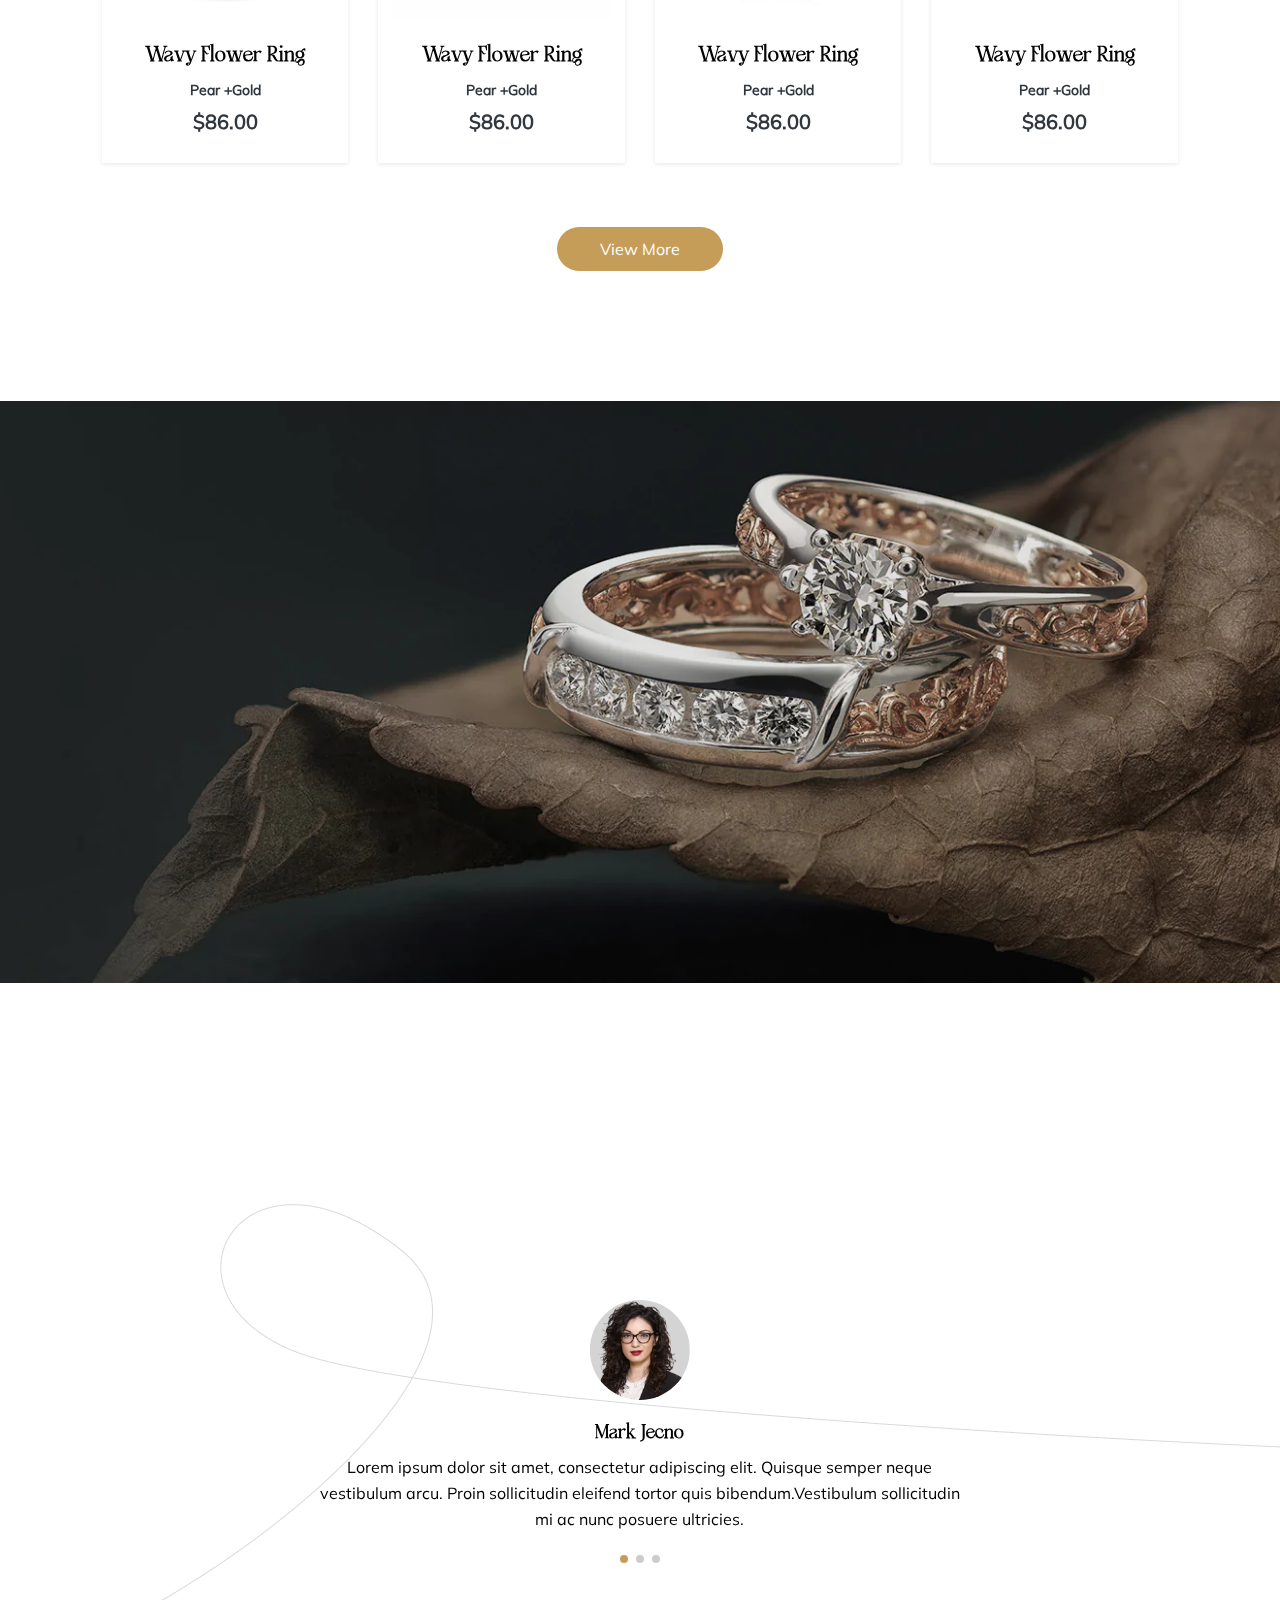
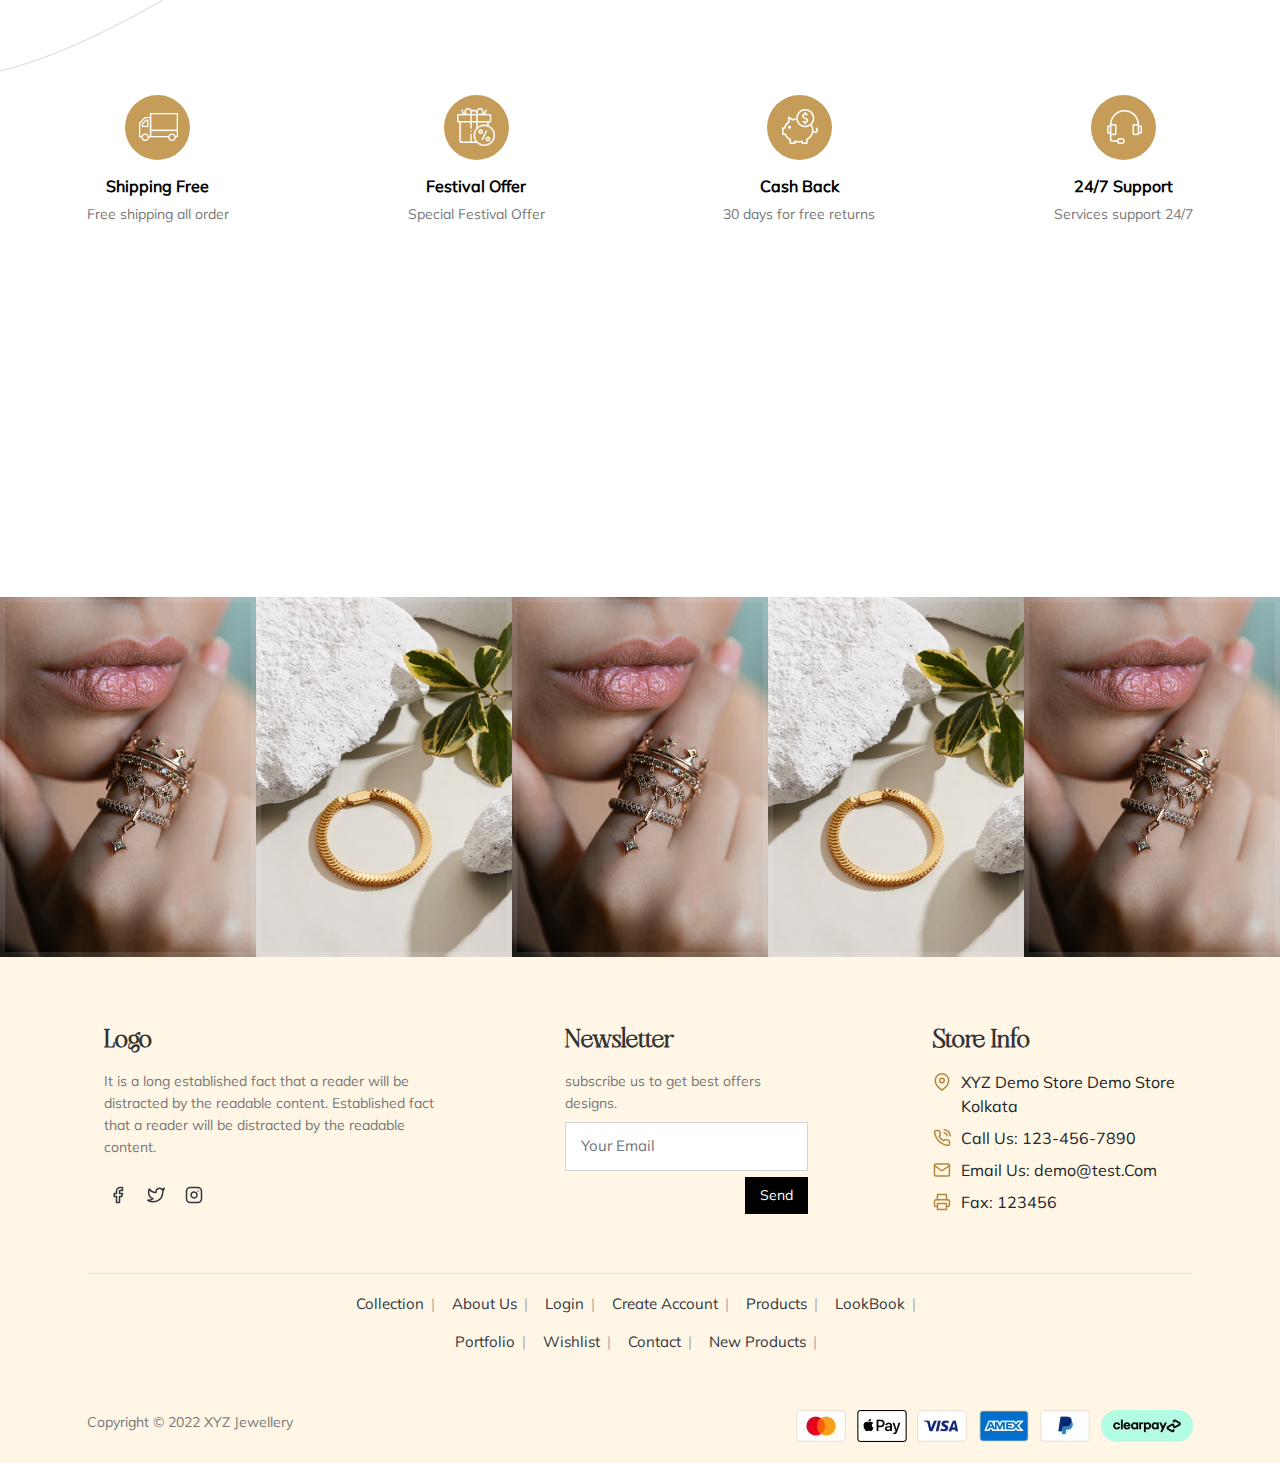
==== commit 05623fdb: "jewellery" ====
--- a/index.html
+++ b/index.html
@@ -14,13 +14,15 @@
         <link rel="stylesheet" href="assets/css/swiper-bundle.min.css">
         <link rel="stylesheet" href="assets/css/aos.css">
         <link rel="stylesheet" href="assets/css/menu.css">
+        <link rel="stylesheet" href="assets/css/magic-mouse.css">
         <link rel="stylesheet" href="assets/css/style.css">
         <link rel="stylesheet" href="assets/css/responsive.css">
+        
     </head>
 
     <body>
       <div class="ScrollTop">
-        <a href="#" class="scrollToTop"><i data-feather="arrow-up" class="bounce"></i></a>
+        <a href="#" class="scrollToTop magic-hover magic-hover__square"><i data-feather="arrow-up" class="bounce"></i></a>
       </div><!--end_scrolltop-->
      
         <header class="header_area" id="header">
@@ -448,9 +450,10 @@
                             </p>
                           </div>
                           <div class="cart_list">
-                            <a href="javascript:void(0);"><i data-feather="shopping-cart"></i></a>
-                            <a href="javascript:void(0);"><i data-feather="eye"></i></a>
-                            <a href="javascript:void(0);"><i data-feather="heart"></i></a>
+                            <a href="javascript:void(0);" class="glossary-item" data-toggle="tooltip" data-placement="right" title="Add to Cart"><i data-feather="shopping-cart"></i></a>
+                            <a href="javascript:void(0);" class="glossary-item" data-toggle="tooltip" data-placement="right" title="View"><i data-feather="eye"></i></a>
+                            <a href="javascript:void(0);" class="glossary-item" data-toggle="tooltip" data-placement="right" title="Add to Wishlist"><i data-feather="heart"></i></a>
+                            <a href="javascript:void(0);" class="glossary-item" data-toggle="tooltip" data-placement="right" title="Live Video Call"><i data-feather="video"></i></a>
                           </div>
                         </div>
                       </div>
@@ -467,9 +470,10 @@
                             </p>
                           </div>
                           <div class="cart_list">
-                            <a href="javascript:void(0);"><i data-feather="shopping-cart"></i></a>
-                            <a href="javascript:void(0);"><i data-feather="eye"></i></a>
-                            <a href="javascript:void(0);"><i data-feather="heart"></i></a>
+                            <a href="javascript:void(0);" class="glossary-item" data-toggle="tooltip" data-placement="right" title="Add to Cart"><i data-feather="shopping-cart"></i></a>
+                            <a href="javascript:void(0);" class="glossary-item" data-toggle="tooltip" data-placement="right" title="View"><i data-feather="eye"></i></a>
+                            <a href="javascript:void(0);" class="glossary-item" data-toggle="tooltip" data-placement="right" title="Add to Wishlist"><i data-feather="heart"></i></a>
+                            <a href="javascript:void(0);" class="glossary-item disabled" data-toggle="tooltip" data-placement="right" title="Live Video Call"><i data-feather="video-off"></i></a>
                           </div>
                         </div>
                       </div>
@@ -486,9 +490,10 @@
                             </p>
                           </div>
                           <div class="cart_list">
-                            <a href="javascript:void(0);"><i data-feather="shopping-cart"></i></a>
-                            <a href="javascript:void(0);"><i data-feather="eye"></i></a>
-                            <a href="javascript:void(0);"><i data-feather="heart"></i></a>
+                            <a href="javascript:void(0);" class="glossary-item" data-toggle="tooltip" data-placement="right" title="Add to Cart"><i data-feather="shopping-cart"></i></a>
+                            <a href="javascript:void(0);" class="glossary-item" data-toggle="tooltip" data-placement="right" title="View"><i data-feather="eye"></i></a>
+                            <a href="javascript:void(0);" class="glossary-item" data-toggle="tooltip" data-placement="right" title="Add to Wishlist"><i data-feather="heart"></i></a>
+                            <a href="javascript:void(0);" class="glossary-item" data-toggle="tooltip" data-placement="right" title="Live Video Call"><i data-feather="video"></i></a>
                           </div>
                         </div>
                       </div>
@@ -505,9 +510,10 @@
                             </p>
                           </div>
                           <div class="cart_list">
-                            <a href="javascript:void(0);"><i data-feather="shopping-cart"></i></a>
-                            <a href="javascript:void(0);"><i data-feather="eye"></i></a>
-                            <a href="javascript:void(0);"><i data-feather="heart"></i></a>
+                            <a href="javascript:void(0);" class="glossary-item" data-toggle="tooltip" data-placement="right" title="Add to Cart"><i data-feather="shopping-cart"></i></a>
+                            <a href="javascript:void(0);" class="glossary-item" data-toggle="tooltip" data-placement="right" title="View"><i data-feather="eye"></i></a>
+                            <a href="javascript:void(0);" class="glossary-item" data-toggle="tooltip" data-placement="right" title="Add to Wishlist"><i data-feather="heart"></i></a>
+                            <a href="javascript:void(0);" class="glossary-item disabled" data-toggle="tooltip" data-placement="right" title="Live Video Call"><i data-feather="video-off"></i></a>
                           </div>
                         </div>
                       </div>
@@ -719,6 +725,7 @@
             <script type="text/javascript" src="assets/js/feather.min.js"></script>
             <script type="text/javascript" src="assets/js/aos.js"></script>
             <script type="text/javascript" src="assets/js/menu.js"></script>
+            <script type="text/javascript" src="assets/js/magic_mouse.js"></script>
             <script type="text/javascript" src="assets/js/custom.js"></script>
 
             <script>
--- a/assets/css/magic-mouse.css
+++ b/assets/css/magic-mouse.css
@@ -0,0 +1,48 @@
+body #magicMouseCursor {
+  position: fixed;
+  width: 35px;
+  height: 35px;
+  border: 1px solid #c59d58 !important;
+  border-radius: 50%;
+  z-index: 9999;
+  left: 0;
+  top: 0;
+  transition: transform 0.07s, width 0.3s, height 0.3s;
+  pointer-events: none;
+}
+body #magicMouseCursor.cursor-square {
+  border-radius: 0;
+}
+body #magicPointer {
+  height: 8px;
+  width: 8px;
+  top: 0;
+  left: 0;
+  position: fixed;
+  background: #c59d58 !important;
+  border-radius: 50%;
+  pointer-events: none;
+  transition: background 0.2s, width 0.2s, height 0.2s, box-shadow 0.2s;
+}
+#magicPointer.is-hover {
+  background: red;
+}
+#magicPointer.pointer-blur {
+  height: 50px;
+  width: 50px;
+  background: none;
+  border: 1px solid #c59d58;
+  box-shadow: 0px 0px 15px -5px #c59d58;
+}
+#magicPointer.pointer-overlay {
+  height: 50px;
+  width: 50px;
+  mix-blend-mode: difference;
+  box-shadow: 0px 0px 15px -5px #c59d58;
+}
+.magic-hover {
+  transition: all 0.2s;
+}
+.magic-hover:hover {
+  cursor: none;
+}--- a/assets/css/style.css
+++ b/assets/css/style.css
@@ -474,7 +474,7 @@
   flex-wrap: wrap;
   align-items: center;
   justify-content: center;
-  height: 140px;
+  height: 185px;
   -webkit-transition: all 0.5s;
   transition: all 0.5s;
 }
@@ -1026,6 +1026,10 @@
   padding: 100px 0;
   margin-top: 148px;
 }
+
+.prodct_detail_title{
+  margin: 10px 0 !important;
+}
 .pdSwiper img{
   height: 123px;
   width: 100%;
@@ -1236,6 +1240,238 @@
 .pdSwiper .swiper-slide-thumb-active{
   border:1px solid #ced4da;
 }
+
+/* ---------------product_desc_tab----------------- */
+/* Tabs */
+.tabs {
+  /* background-color: #09F; */
+  border-radius: 5px 5px 5px 5px;
+}
+ul#tabs-nav {
+  display: flex;
+  justify-content: center;
+  list-style: none;
+  padding: 5px 0 30px 0;
+  overflow: auto;
+}
+ul#tabs-nav li {
+  float: left;
+  font-weight: 400;
+  margin:0 20px;
+  padding: 8px 0px;
+  cursor: pointer;
+}
+
+.description p:nth-child(2){
+  padding: 10px 0;
+}
+
+.description ul li{
+  font-size: 14px;
+  color:#777;
+  padding-top:7px;
+  list-style-type: disc;
+}
+
+
+ul#tabs-nav li:hover,
+ul#tabs-nav li.active {
+  border-radius: none !important;
+  box-shadow: none !important;
+  border-bottom:2px solid #dad5d5;
+}
+#tabs-nav li a {
+  text-decoration: none;
+  color: #000;
+  font-size:20px;
+}
+.tab-content {
+  padding:20px;
+  background-color: #FFF;
+}
+
+.return ul li{
+  color:#777;
+  font-size: 14px;
+  padding:8px 0;
+  list-style-type: disc;
+}
+
+.return ul{
+  padding-top: 20px;
+}
+
+h1 {margin:60px 0 0 60px;}
+
+.ratingW {position:relative; margin:10px 0 0;}
+.ratingW li {display:inline-block; margin:0px;}
+.ratingW li a {display:block; position:relative; /*margin:0 3px;  width:28px; height:27px;color:#ccc; background:url('../img/ico/icoStarOff.png') no-repeat; background-size:100%;*/}
+/*.ratingW li.on a {background:url('../img/ico/icoStarOn.png') no-repeat; background-size:100%;}*/
+
+.star {
+  position: relative;
+  display: inline-block;
+  width: 0;
+  height: 0;
+  margin-left: .9em;
+  margin-right: .9em;
+  margin-bottom: 1.2em;
+  border-right: .3em solid transparent;
+  border-bottom: .7em  solid #ddd;
+  border-left: .3em solid transparent;
+  /* Controlls the size of the stars. */
+  font-size: 14px;
+}
+.star:before, .star:after {
+  content: '';
+  display: block;
+  width: 0;
+  height: 0;
+  position: absolute;
+  top: .6em;
+  left: -1em;
+  border-right: 1em solid transparent;
+  border-bottom: .7em  solid #ddd;
+  border-left: 1em solid transparent;
+  -webkit-transform: rotate(-35deg);
+          transform: rotate(-35deg);
+}
+.star:after {
+  -webkit-transform: rotate(35deg);
+          transform: rotate(35deg);
+}
+
+textarea{
+  resize: none;
+}
+
+
+
+.user_review_form{
+display: flex;
+align-items: center;
+}
+.review ul{
+  padding: 0;
+}
+.ratingW li.on .star {
+  position: relative;
+  display: inline-block;
+  width: 0;
+  height: 0;
+  margin-left: .9em;
+  margin-right: .9em;
+  margin-bottom: 1.2em;
+  border-right: .3em solid transparent;
+  border-bottom: .7em  solid #FC0;
+  border-left: .3em solid transparent;
+  /* Controlls the size of the stars. */
+  font-size:14px;
+}
+.ratingW li.on .star:before, .ratingW li.on .star:after {
+  content: '';
+  display: block;
+  width: 0;
+  height: 0;
+  position: absolute;
+  top: .6em;
+  left: -1em;
+  border-right: 1em solid transparent;
+  border-bottom: .7em  solid #FC0;
+  border-left: 1em solid transparent;
+  -webkit-transform: rotate(-35deg);
+          transform: rotate(-35deg);
+}
+.ratingW li.on .star:after {
+  -webkit-transform: rotate(35deg);
+          transform: rotate(35deg);
+}
+
+.review_btn{
+  font-size: 16px;
+  padding: 20px 0;
+}
+
+.review_btn .add_cart{
+  padding:10px 25px !important;
+  display: inherit;
+  width:250px;
+  margin: 0 auto;
+}
+
+.reviews_section{
+  border: 1px solid #d9d9d9;
+  padding:0 20px ;
+  margin: 0 0 25px;
+  position: relative;
+}
+.rating_user{
+  display: flex;
+  flex-wrap:wrap ;
+}
+.rating_user_review{
+  position: relative;
+}
+.rating_username p:first-child{
+  font-weight:bold;
+  color:"#777";
+}
+.review_header::before{
+  content: "";
+  width: 10px;
+  height: 1px;
+  background: rgba(134,134,134,.75);
+  margin: 0 10px 0 7px;
+  display: inline-block;
+  position: relative;
+  top: -2px;
+}
+.review_header{
+  font-size: 14px;
+  line-height: 21px;
+  margin: 0;
+  padding:25px 0 0 0;
+  border: none;
+  font-weight: bold;
+}
+.rating_user_review::before{
+  content: "";
+  position: absolute;
+  top: 0;
+  left: 0;
+  height: 43px;
+  background: transparent;
+  width: 100%;
+  z-index: 1;
+}
+.user_start {
+  font-size: 10px !important;
+}
+
+.write_review_form{
+  display: none;
+}
+
+.review_form p{
+  font-size: 18px;
+  text-align: start;
+  padding:20px 10px ;
+}
+
+.review_form{
+  border-top:1px solid #e5e5e5;
+  margin-top: 30px;
+}
+.text_area{
+  height:296px;
+}
+
+
+.rating_user_write{
+  padding: 0 !important;
+  margin: 0 !important;
+}
+
 
 /*---------------wishlist_body------------------*/
 
@@ -1538,6 +1774,11 @@
   
  }
 
+.resp_scroll{
+  height:100vh;
+  overflow: auto;
+  padding-right: 10px;
+}
  .accordion_btn:hover{
   text-decoration: underline;
   text-underline-offset: 0.3rem
@@ -1588,7 +1829,7 @@
 }
 
 .form_check_label{
-  padding-left:22px;
+  padding-left:22px; 
   /* background-color: #000; */
 }
 
@@ -1714,7 +1955,9 @@
   -webkit-box-orient: vertical;
 }
 
-
+.product_list_section .container-fluid{
+  padding: 0 100px;
+}
 .card_product .card-body p {
   font-size: 20px;
   font-weight: 600;
@@ -1723,10 +1966,76 @@
   text-align: center;
   width: 100%;
 }
+.btn-close{
+  box-shadow:none !important;
+  padding: 0;
+  position: absolute;
+  top: 10px;
+  right: 10px;
+  background-size:15px;
+  font-weight: bold;
+  z-index: 1;
+  float: right;
+  display: block;
+  background-color: #b3873b;
+  border-radius: 5px 0 0 5px;
+}
+.view_similar_offcanvas .card-img-top{
+  height:150px;
+}
+.view_similar{
+  color:#777;
+  font-size: 16px;
+  text-decoration: underline !important;
+  text-underline-offset: 0.3rem;
+}
+.view_similar:hover{
+  color: #c59d58;
+  font-weight: bold;
+  letter-spacing:1px;
+}
 .card_product .card-body p b {
   font-size: 14px;
   margin-bottom: 10px;
   color: #30373e;
+}
+
+.view_similar a{
+  color: #777 !important;
+  position: absolute;
+  top: 0;
+  right: 0;
+  font-size: 14px;
+  padding-right:5px;
+}
+
+
+.card_badge .badge{
+  display: inline-block;
+    padding: 0.35em 0.65em;
+    font-size:12px;
+    top:5px;
+    font-weight: 500;
+    line-height: 1;
+    letter-spacing: 1px;
+    border-color: #0f5132;
+    background: #b4f1d5;
+    color: #000;
+    text-align: center;
+    white-space: nowrap;
+    border-radius: 0 !important;
+    vertical-align: baseline;
+    border-radius: 0.25rem;
+}
+.new_orderbg {
+  color: #0010f7 !important;
+  border-color: #0010f7 !important;
+  background: #e1e3ff !important;
+}
+.place_order {
+  border-color: #ff0022 !important;
+  background: #ffe7ea !important;
+  color: #ff0022 !important;
 }
 
 
@@ -1936,6 +2245,13 @@
 .form_section input::placeholder{
   font-size:14px;
 
+}
+.input_code .form-control:focus{
+  background-color: #eee;
+}
+.form_section .form-control:focus{
+  background-color: #eee ;
+  box-shadow: none;
 }
 
 .form_section .form-check-label{
@@ -2161,3 +2477,363 @@
   width:25%;
   margin:30px auto;
 }
+.error_btn{
+  width: 30%;
+}
+
+
+/* --------------blog--------------- */
+
+.card_body{
+  /* background-color: #c59d58; */
+}
+.blog_title_name{
+  color:#000;
+  text-align: left !important;
+  /* margin-bottom:0 !important; */
+  font-family: 'Mulish';
+}
+
+
+.card_body p{
+  text-align: left !important;
+}
+.card_body a{
+  color:#000 !important;
+  text-decoration: underline !important;
+  text-underline-offset: 0.3rem;
+  font-weight: 400!important;
+}
+
+.blog_img{
+  object-fit: cover !important;
+  width: 100%;
+}
+
+.date_blog{
+  width: 70px;
+  height:70px;
+  background-color: #000;
+  font-size:16px;
+  color:#fff;
+  padding: 5px 10px;
+  position: absolute;
+  bottom:-10%;
+  left:5%;
+  transition: all 0.4s ease-in-out;
+  border-radius:5px;
+}
+.date_blog p{
+  display: block;
+  line-height: 25px;
+  font-size: 18px;
+  font-weight: 500;
+  padding-top: 2px;
+  color:#fff;
+}
+.date_blog p span{
+  display: block;
+  line-height: 30px;
+  font-size: 11px;
+  font-weight: 500;
+  text-transform: uppercase;
+  text-align: right;
+}
+.date_blog:before{
+  content: "";
+    position: absolute;
+    height: 1px;
+    width: 56px;
+    background: #fff;
+    top: 50%;
+    left: calc(50% - 28px);
+    -webkit-transform: rotate(-45deg);
+    transform: rotate(-45deg);
+    transform-origin: 50% 100%;
+}
+
+.card_product:hover .date_blog{
+  background-color:#c59d58;
+}
+
+.card_product:hover .date_blog p, .card_product:hover .date_blog p span{
+ color: #000;
+ font-weight:600 !important;
+}
+
+.card_product:hover .date_blog:before{
+  background-color:#000;
+}
+
+.categories{
+  letter-spacing: 3px;
+  padding:20px 0 20px 0;
+}
+
+.category_item li{
+  font-size: 16px;
+}
+
+.category_item{
+  padding: 0;
+}
+
+.category_item li a {
+  color:#000;
+  position: relative;
+  padding-left: 20px;
+}
+
+.category_item li{
+  padding-bottom: 8px;
+}
+
+.category_item li a:before{
+  content: ">";
+    position: absolute;
+  
+    width: 56px;
+    /* background: #fff; */
+    top:-1px;
+    left: 0;
+  
+   
+}
+.category_item li a:hover{
+  color:#c59d58;
+  padding-left: 25px;
+}
+
+.related_post{
+  padding:0;
+}
+
+.related_post_img{
+  width:65px;
+  height:65px;
+  object-fit: cover;
+}
+
+
+.related_post_item{
+  margin-bottom:10px;
+}
+
+
+.related_post_item span{
+  font-size: 14px;
+}
+
+.related_post_item a span{
+  width: calc(100%-65px);
+  padding-left: 15px;
+  color:#000;
+  font-size:16px
+}
+
+.related_post_item a span small{
+  font-size: 13px;
+  color:#777;
+}
+
+.tags_ul li{
+  margin-left:7px;
+}
+
+.tags_ul{
+  padding: 0 ;
+}
+.tags_ul li a{
+  color:#000;
+  display: block;
+  border: 1px solid #e5e5e5;
+  background-color: transparent;
+  padding:7px 18px; 
+}
+
+
+.tags_ul li a:hover{
+  background-color: #c59d58;
+  color:#fff
+}
+
+.blog_section{
+  padding:60px 0;
+}
+
+
+/* ----------blog_deatils----------------- */
+
+.blog_det .breadcrumb-item::before {
+  font-size: 16px;
+  float: inherit;
+}
+
+.bolg_detail_title{
+  margin: 60px 0;
+}
+
+.blog_artical span{
+  font-size: 14px;
+  color:#777;
+  margin-left: 20px;
+  position: relative;
+}
+
+.blog_artical span::before{
+  content: "";
+  width: 1px;
+  height: 20px;
+  right: -18px;
+  display: inline-block;
+  background: #dedede;
+  vertical-align: middle;
+  position: absolute;
+  top: 0px;
+}
+
+.blog_artical span:last-child::before{
+  display: none;
+}
+
+.blog_detail_img img{
+  width: 100%;
+  margin-top:40px;
+}
+
+.blog_artical span svg{
+  width:18px;
+  margin:10px;
+}
+
+.blog_content .first_letter{
+  font-size: 40px;
+  color: #000;
+  width: 60px;
+  height: 60px;
+  border: 2px solid black;
+  display: inline-block;
+  text-align: center;
+  line-height: 50px;
+  float:left;
+  margin-right: 20px;
+  position: relative;
+  top: 10px;
+}
+
+.blog_content p:first-child{
+  line-height:1.2rem;
+}
+
+.blog_content blockquote{
+  font-weight: 500;
+  margin: 30px 0;
+  padding: 0 100px 0 60px;
+  color: #868686;
+  border-left: 2px solid #cb8161;
+  position: relative;
+  font-size: 16px;
+}
+
+.blog_tags{
+  padding-top:20px;
+  display: flex;
+  flex-wrap: wrap;
+}
+
+.blog_tags a{
+  border:1px solid #e5e5e5;
+  padding: 10px 18px;
+  color: #000
+}
+
+.blog_tags span{
+  font-size: 16px;
+}
+
+.blog_tags a:hover{
+  background-color: #c59d58;
+  color: #fff;
+}
+
+.blog_icon span a svg{
+  width: 18px;
+}
+
+.blog_icon span a{
+  padding: 10px 10px;
+}
+
+.comment{
+  margin: 50px 0 0 0; 
+  padding-top: 50px;
+  border-top: 1px solid #e7e7e7;
+}
+
+.comment_ul {
+  padding: 0;
+}
+.comment_list{
+  padding: 15px 0;
+    border-bottom: 1px solid #e7e7e7;
+    margin-bottom: 10px;
+}
+
+
+.comment_header span{
+  font-size: 14px;
+}
+
+.comment_header span svg{
+  width: 18px;
+}
+
+.comment_textarea textarea{
+  min-height: 216px;
+}
+
+.comment_btn{
+  background-color: transparent;
+  color: #000;
+  font-size: 16px;
+  padding: 15px 40px;
+}
+
+.comment_btn:hover{
+  background-color: #c59d58;
+  color: #fff;
+}
+.span_tag{
+  display: flex;
+  flex-wrap: wrap;
+  align-items: center;
+}
+.span_tag span{
+  width:60px;
+ 
+}
+.span_tag div{
+  width:calc(100%-60px);
+  display: flex;
+  flex-wrap: wrap;
+}
+
+.span_tag a{
+  margin:5px
+}
+
+
+/* /----------------tooltip---------------/ */
+
+.tooltip-inner {
+  font-size: 12px;
+  font-weight: 300;
+}
+
+.glossary-item.disabled {
+  color: #6c757d;
+  pointer-events: none;
+  cursor: default;
+  opacity: 0.65;
+  background: #f6f6f6;
+}--- a/assets/css/responsive.css
+++ b/assets/css/responsive.css
@@ -19,7 +19,9 @@
     .footer_menu>ul {
         width: 100%;
     }
-
+    .error_page p{
+        width:45%;
+      }
     .footer_menu {
         padding: 15px 0;
     }
@@ -114,6 +116,9 @@
     #header {
         box-shadow: rgba(0, 0, 0, 0.04) 0px 3px 5px;
     }
+    .error_btn{
+        width: 50%;
+      }
 }
 
 
@@ -133,6 +138,14 @@
     .home_about_sec {
         overflow: hidden;
     }
+    .error_page p{
+        width:45%;
+      }
+     
+    
+      .error_page h1{
+        font-size:200px;
+      }
 
     .banner {
         height: auto;
@@ -419,6 +432,15 @@
     .product_list_section{
         padding: 50px 0;
     }
+
+    .error_btn{
+        width:70%;
+      }
+
+      .error_page p{
+        width:55%;
+      }
+      
 }
 
 @media (max-width: 600px) {
@@ -486,6 +508,35 @@
     .card_product img {
         height: 200px;
     }
+    .error_btn{
+        width: 70%;
+      }
+
+      .error_page p{
+        width:85%;
+      }
+      .error_page h1 span{
+        font-size:20px;
+      }
+      .error_page h1{
+        font-size:100px;
+          line-height: 1;
+         
+          color: #000;
+      }
+
+      .blog_img{
+        height: 280px !important;
+      }
+      
+      .blog_content blockquote{
+        margin: 30px 0;
+        padding: 30px 0px 0 0px;
+        color: #868686;
+        border-top: 2px solid #cb8161;
+        border-left: 0;
+       
+      }
 }
 
 @media (max-width: 480px) {
@@ -517,11 +568,52 @@
         top:40px;
        
   }
-
-  
-
-}
-
-@media (max-width: 360px) {}
-
-@media (max-width: 320px) {}+  .error_btn{
+    width:80%;
+  }
+  .error_page p{
+    width:75%;
+  }
+  .error_page p{
+    width:85%;
+  }
+  .error_page h1 span{
+    font-size:20px;
+  }
+  .error_page h1{
+    font-size:100px;
+  }
+
+
+
+.blog_icon{
+    margin-top:10px;
+}
+  .blog_tags {
+    flex-wrap: wrap;
+    
+  }
+
+}
+
+@media (max-width: 360px) {
+    .error_btn{
+        width: 90%;
+      }
+      .error_page p{
+        width:85%;
+      }
+      .error_page h1 span{
+        font-size:20px;
+      }
+      .error_page h1{
+          color: #000;
+      }
+    
+     
+}
+
+@media (max-width: 320px) {
+   
+      
+}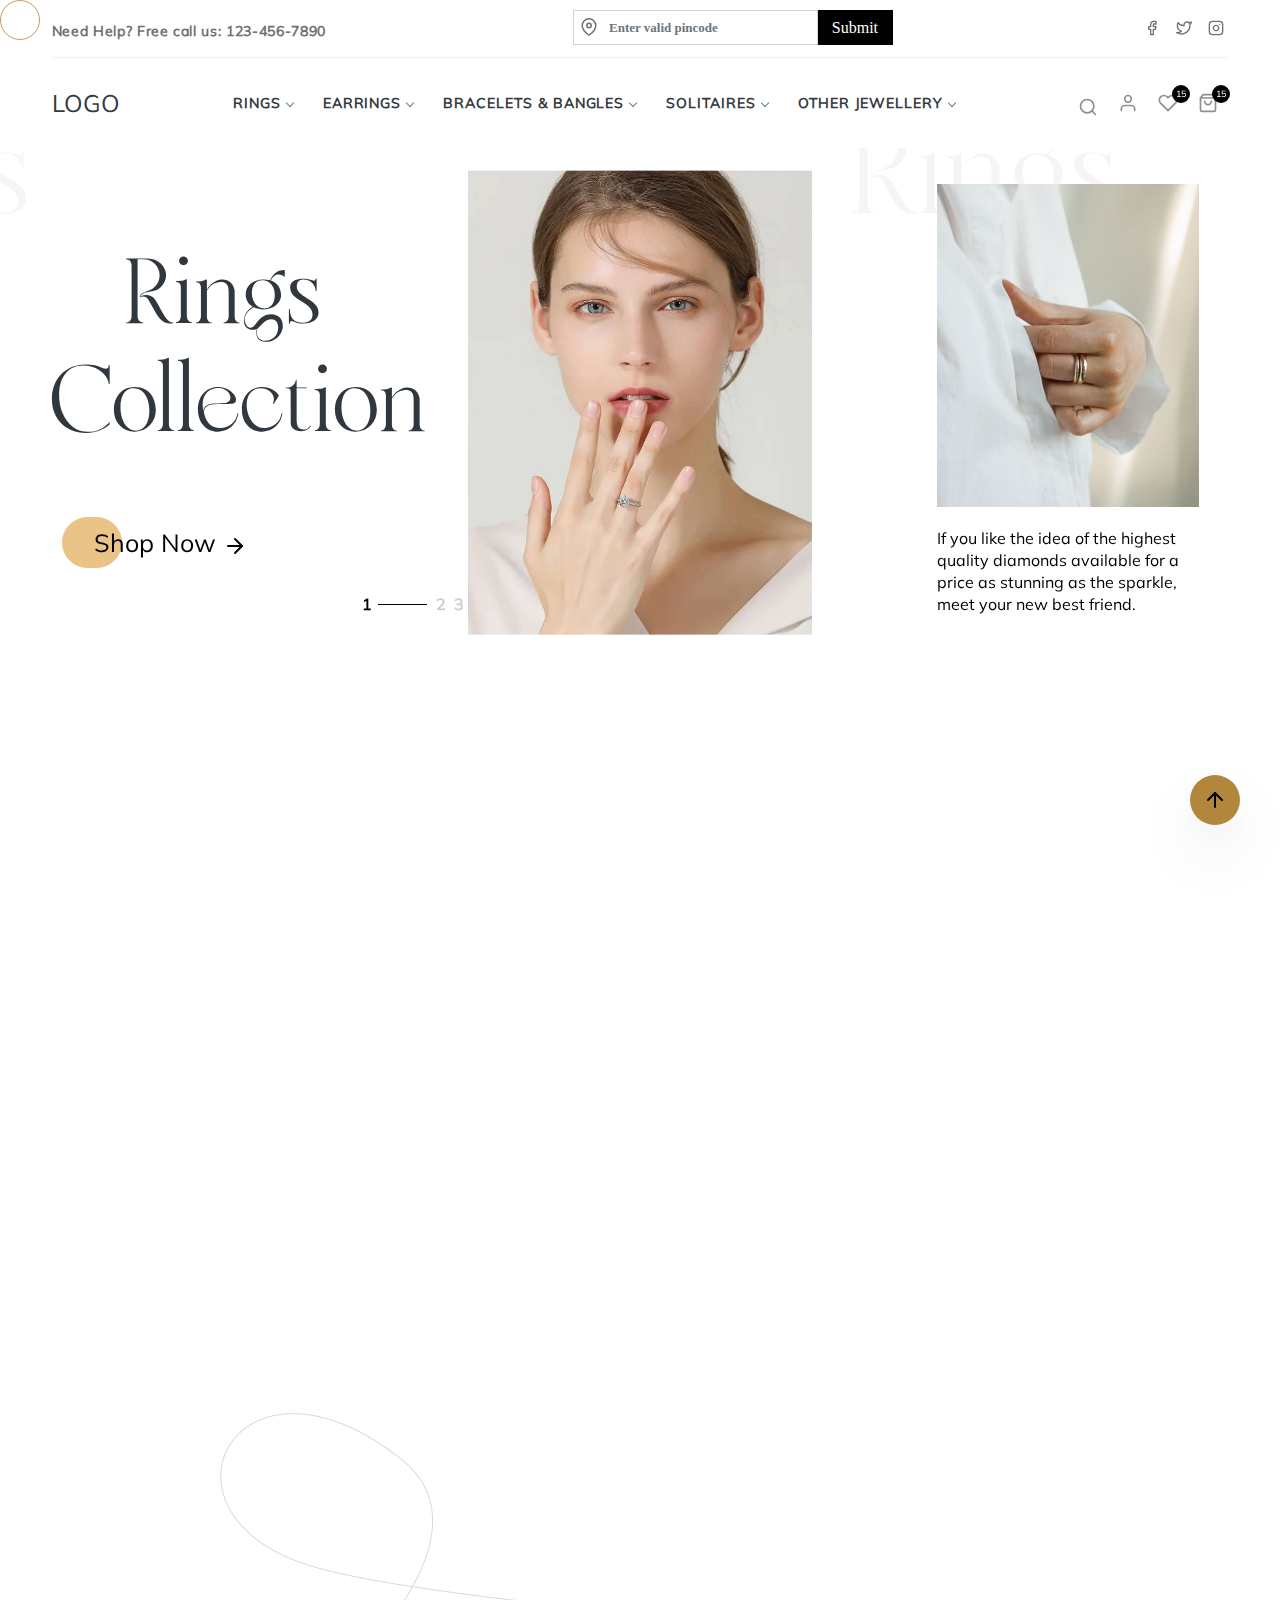
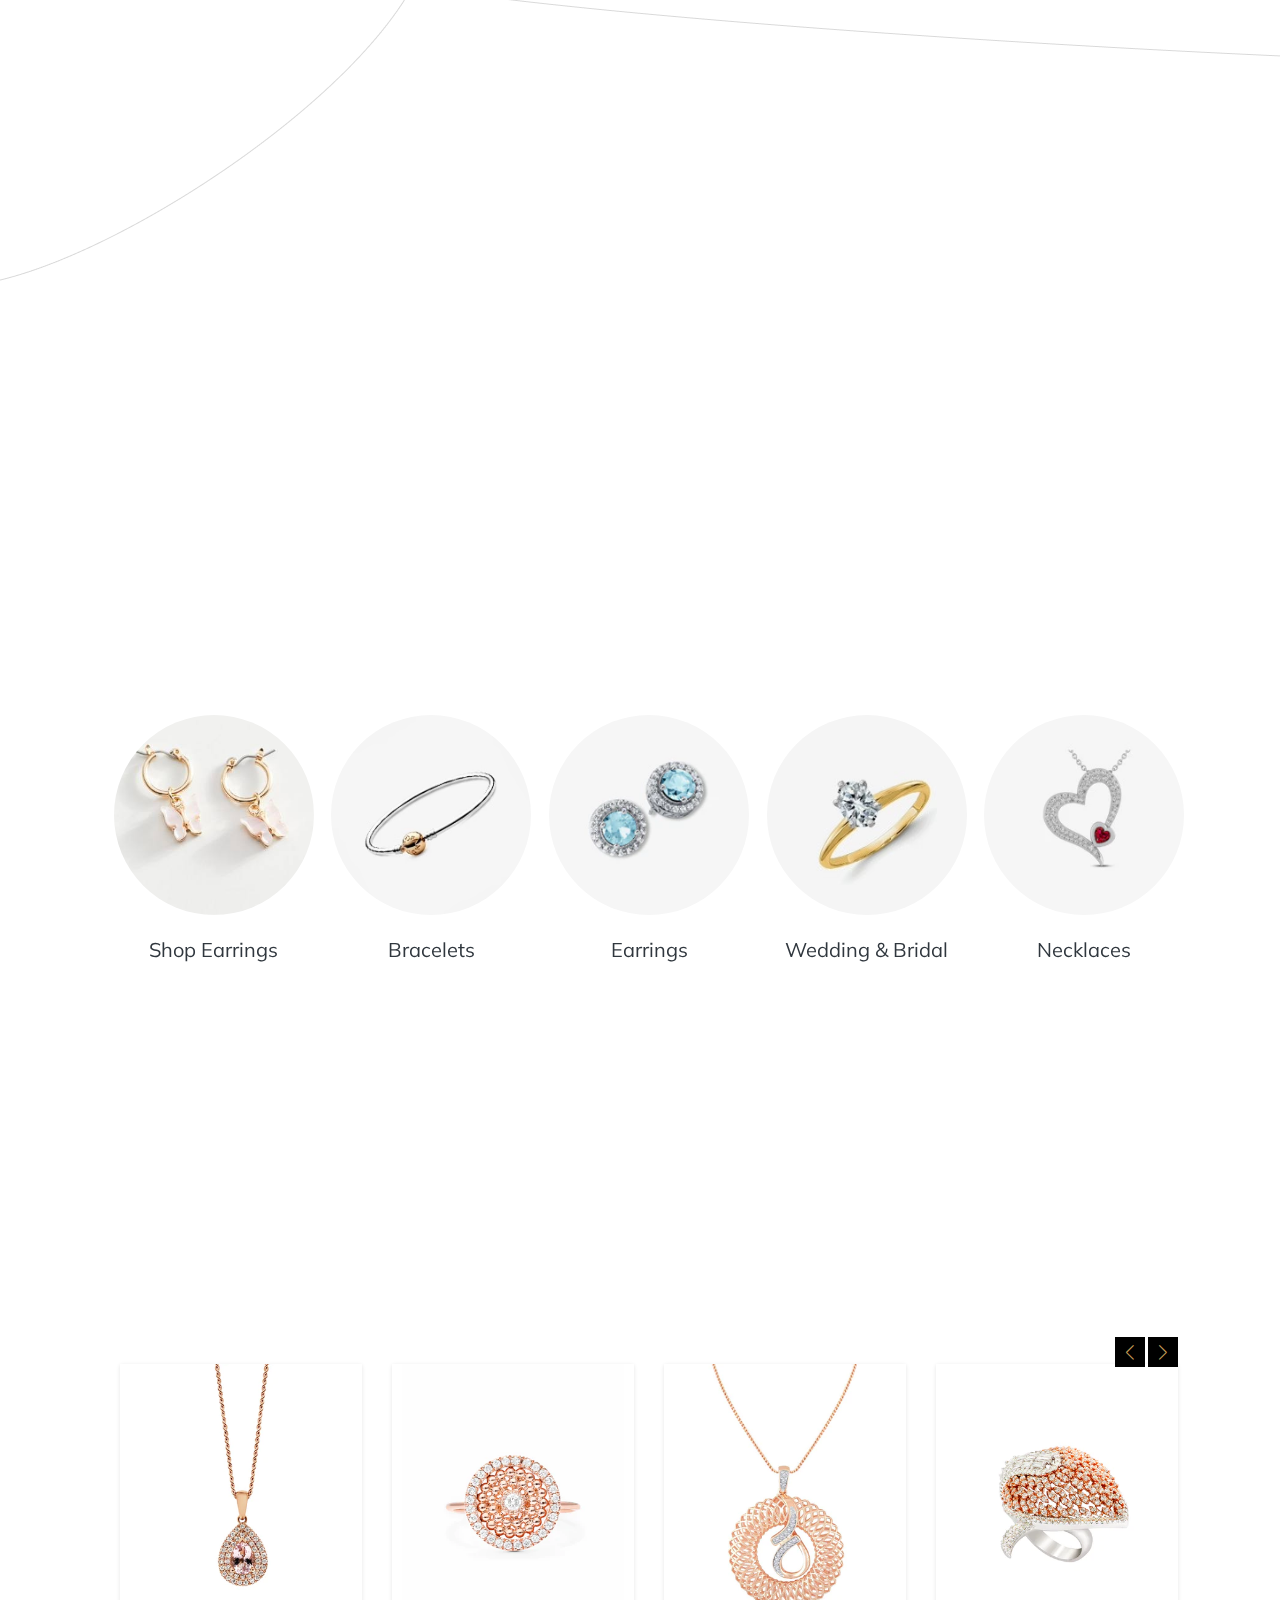
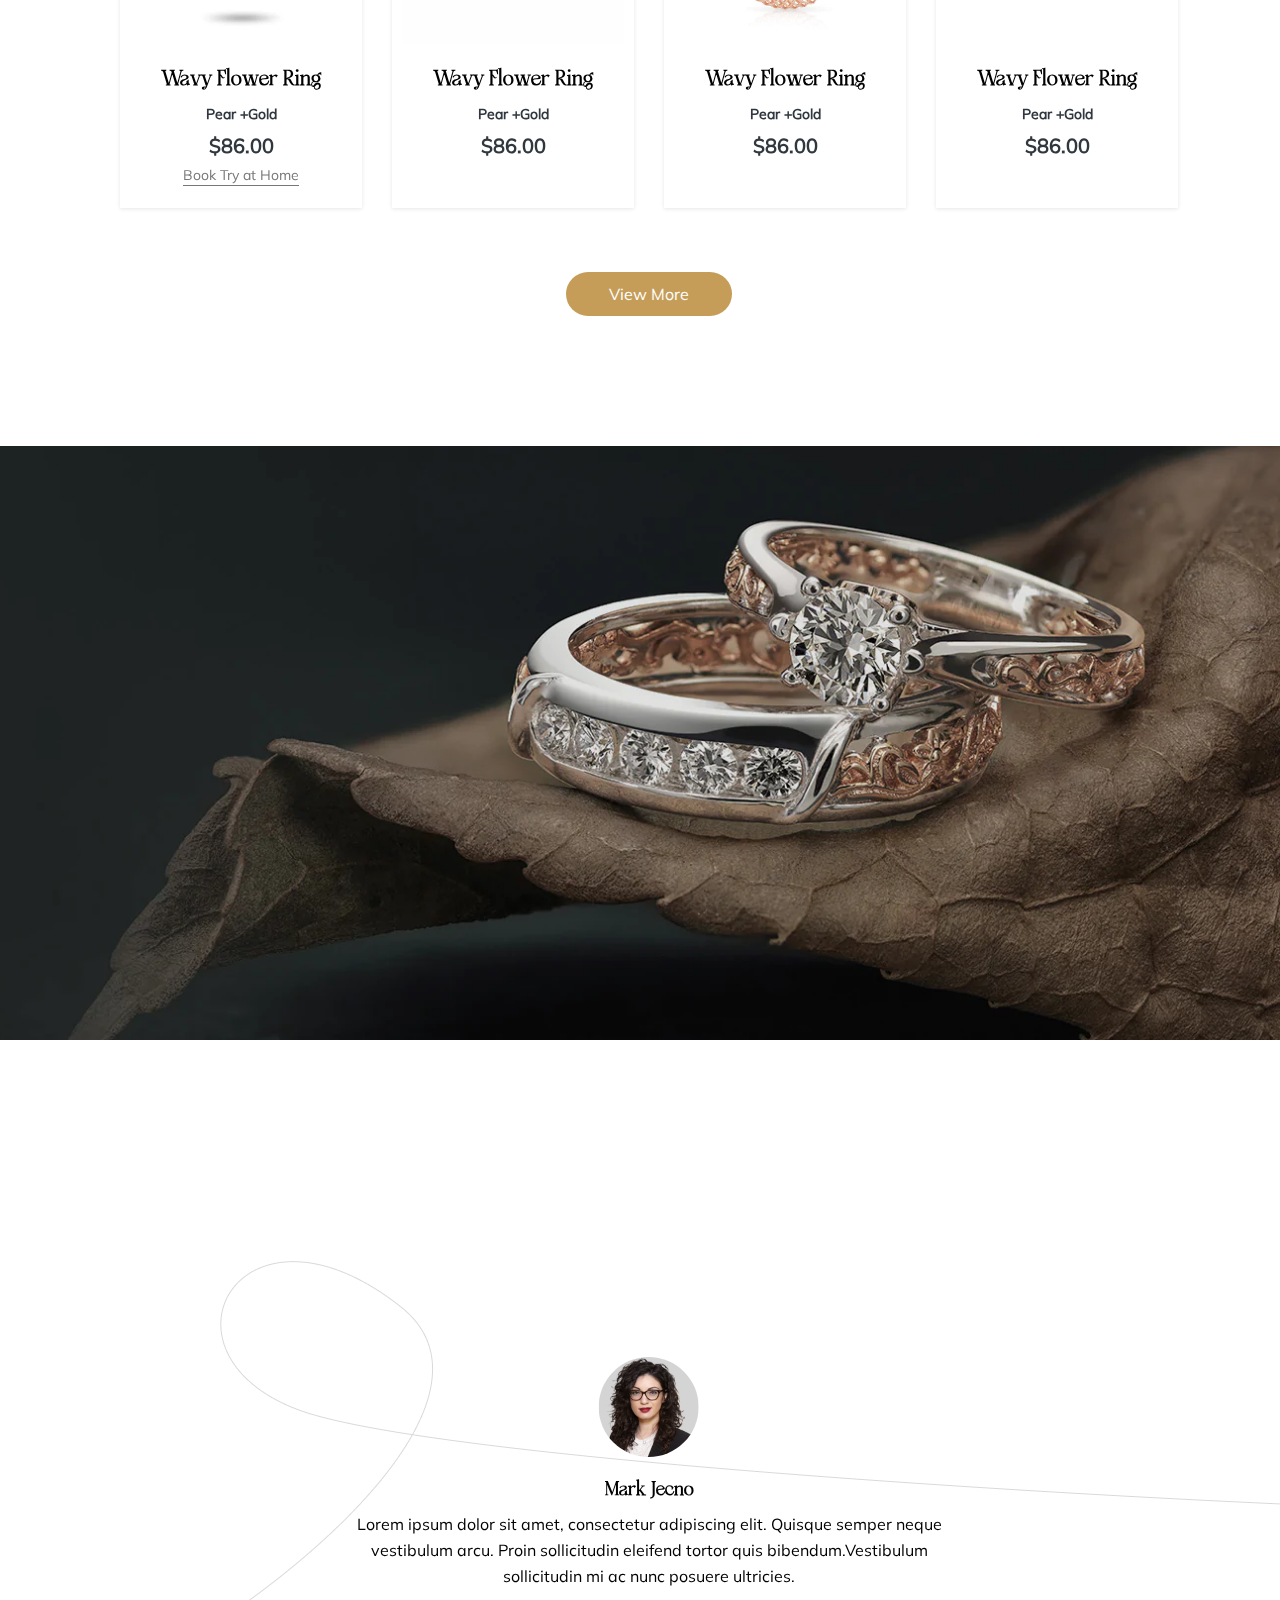
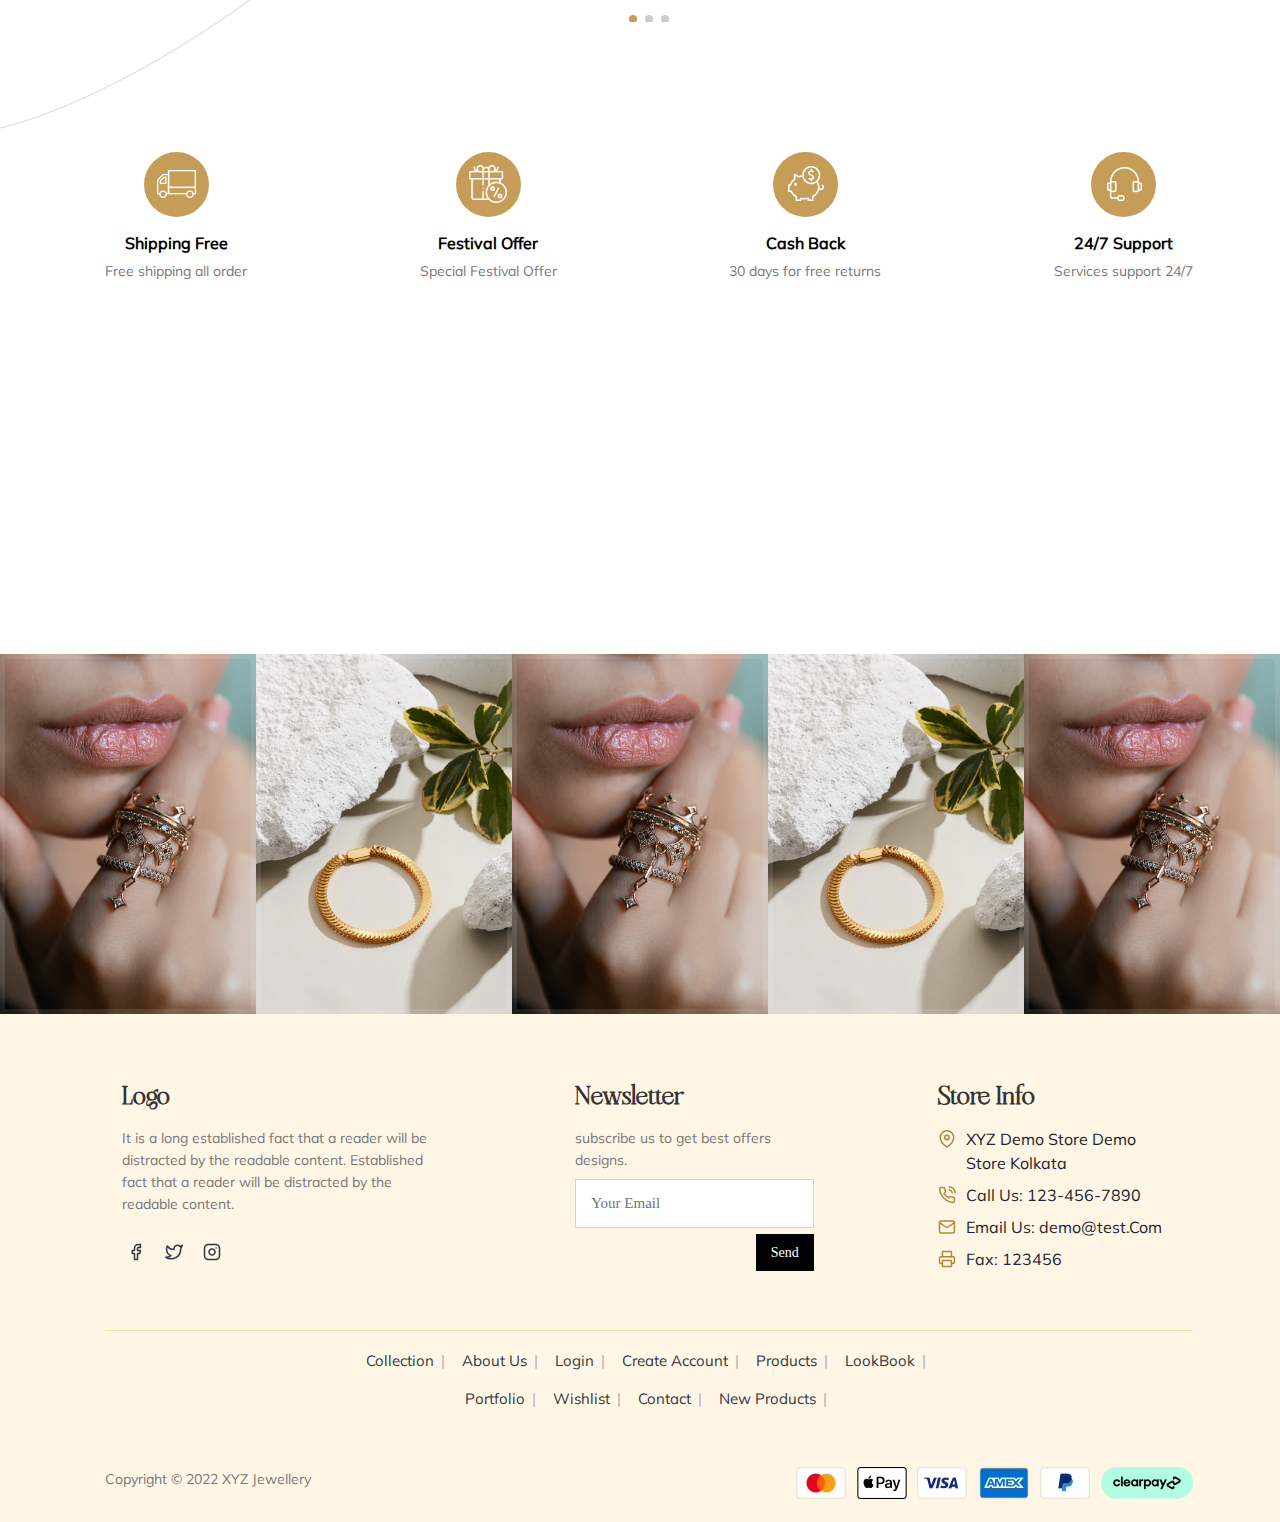
==== commit 5eb624b2: "jewellery" ====
--- a/index.html
+++ b/index.html
@@ -1,744 +1,870 @@
 <!DOCTYPE html>
 <html lang="en">
-    <head>
-        <meta charset="UTF-8">
-        <meta name="viewport" content="width=device-width, initial-scale=1.0, maximum-scale=1.0, user-scalable=no" />
-        <meta http-equiv="X-UA-Compatible" content="ie=edge">
-        <link rel="shortcut icon" href="/favicon.ico">
-		<title></title>
-        <meta name="keywords" content="">
-        <meta name="description" content="">
-
-        <!--CSS-->
-        <link rel="stylesheet" href="assets/css/bootstrap.min.css">
-        <link rel="stylesheet" href="assets/css/swiper-bundle.min.css">
-        <link rel="stylesheet" href="assets/css/aos.css">
-        <link rel="stylesheet" href="assets/css/menu.css">
-        <link rel="stylesheet" href="assets/css/magic-mouse.css">
-        <link rel="stylesheet" href="assets/css/style.css">
-        <link rel="stylesheet" href="assets/css/responsive.css">
-        
-    </head>
-
-    <body>
-      <div class="ScrollTop">
-        <a href="#" class="scrollToTop magic-hover magic-hover__square"><i data-feather="arrow-up" class="bounce"></i></a>
-      </div><!--end_scrolltop-->
-     
-        <header class="header_area" id="header">
-            <div class="main_header_area animated">
-              <div class="container-fluid">
-                <div class="upheader">
-                  <div>
-                    <a href="javascript:void(0);">Need Help? Free call us: 123-456-7890</a>
-                  </div>
-                  <div class="input-group w-15">
-                    <input type="text" class="form-control" placeholder="Enter valid pincode">
-                    <span class="up_pin"><i data-feather="map-pin"></i></span>
-                    <button class="submit" type="button">Submit</button>
-                  </div>
-                 <div>
-                  <a href="javascript:void(0);"><i data-feather="facebook"></i></a>
-                  <a href="javascript:void(0);"><i data-feather="twitter"></i></a>
-                  <a href="javascript:void(0);"><i data-feather="instagram"></i></a>
-                 </div>
-                </div>
-                <nav id="navigation1" class="navigation">
-                  <div class="nav-header">
-                    <a class="nav-brand" href="index.html">LOGO</a>
-                    <div class="nav-toggle"><i data-feather="menu"></i></div>
-                  </div>
-                  <div class="nav-menus-wrapper m-auto">
-                    <ul class="nav-menu align-center">
-                      <!-- <li><a href="#" target="_blank">Home</a></li> -->
-                      <li>
-                        <a href="#">RINGS</a>
-                        <div class="megamenu-panel">
-                          <div class="megamenu-lists">
-                            <ul class="megamenu-list list-col-4">
-                              <li><a href="#" target="_blank">Link 1</a></li>
-                              <li><a href="#" target="_blank">Link 2</a></li>
-                              <li><a href="#" target="_blank">Link 3</a></li>
-                              <li><a href="#" target="_blank">Link 4</a></li>
-                              <li><a href="#" target="_blank">Link 5</a></li>
-                              <li><a href="#" target="_blank">Link 6</a></li>
-                              <li><a href="#" target="_blank">Link 7</a></li>
-                              <li><a href="#" target="_blank">Link 8</a></li>
-                            </ul>
-                            <ul class="megamenu-list list-col-4">
-                              <li><a href="#" target="_blank">Link 1</a></li>
-                              <li><a href="#" target="_blank">Link 2</a></li>
-                              <li><a href="#" target="_blank">Link 3</a></li>
-                              <li><a href="#" target="_blank">Link 4</a></li>
-                              <li><a href="#" target="_blank">Link 5</a></li>
-                              <li><a href="#" target="_blank">Link 6</a></li>
-                              <li><a href="#" target="_blank">Link 7</a></li>
-                              <li><a href="#" target="_blank">Link 8</a></li>
-                            </ul>
-                            <ul class="megamenu-list list-col-4">
-                              <li><a href="#" target="_blank">Link 1</a></li>
-                              <li><a href="#" target="_blank">Link 2</a></li>
-                              <li><a href="#" target="_blank">Link 3</a></li>
-                              <li><a href="#" target="_blank">Link 4</a></li>
-                              <li><a href="#" target="_blank">Link 5</a></li>
-                              <li><a href="#" target="_blank">Link 6</a></li>
-                              <li><a href="#" target="_blank">Link 7</a></li>
-                              <li><a href="#" target="_blank">Link 8</a></li>
-                            </ul>
-                            <ul class="megamenu-list list-col-4">
-                              <li><a href="#" target="_blank">Link 1</a></li>
-                              <li><a href="#" target="_blank">Link 2</a></li>
-                              <li><a href="#" target="_blank">Link 3</a></li>
-                              <li><a href="#" target="_blank">Link 4</a></li>
-                              <li><a href="#" target="_blank">Link 5</a></li>
-                              <li><a href="#" target="_blank">Link 6</a></li>
-                              <li><a href="#" target="_blank">Link 7</a></li>
-                              <li><a href="#" target="_blank">Link 8</a></li>
-                            </ul>
-                          </div>
-                        </div>
-                      </li>
-                      <li>
-                        <a href="#">EARRINGS</a>
-                        <div class="megamenu-panel">
-                          <div class="megamenu-lists">
-                            <ul class="megamenu-list list-col-4">
-                              <li class="megamenu-list-title"><a href="#">Title Name</a></li>
-                              <li><a href="#" target="_blank">Link 1</a></li>
-                              <li><a href="#" target="_blank">Link 2</a></li>
-                              <li><a href="#" target="_blank">Link 3</a></li>
-                              <li><a href="#" target="_blank">Link 4</a></li>
-                              <li><a href="#" target="_blank">Link 5</a></li>
-                            </ul>
-                            <ul class="megamenu-list list-col-4">
-                              <li class="megamenu-list-title"><a href="#">Title Name</a></li>
-                              <li><a href="#" target="_blank">Link 1</a></li>
-                              <li><a href="#" target="_blank">Link 2</a></li>
-                              <li><a href="#" target="_blank">Link 3</a></li>
-                              <li><a href="#" target="_blank">Link 4</a></li>
-                              <li><a href="#" target="_blank">Link 5</a></li>
-                            </ul>
-                            <ul class="megamenu-list list-col-4">
-                              <li class="megamenu-list-title"><a href="#">Title Name</a></li>
-                              <li><a href="#" target="_blank">Link 1</a></li>
-                              <li><a href="#" target="_blank">Link 2</a></li>
-                              <li><a href="#" target="_blank">Link 3</a></li>
-                              <li><a href="#" target="_blank">Link 4</a></li>
-                              <li><a href="#" target="_blank">Link 5</a></li>
-                            </ul>
-                            <ul class="megamenu-list list-col-4">
-                              <li class="megamenu-list-title"><a href="#">Title Name</a></li>
-                              <li><a href="#" target="_blank">Link 1</a></li>
-                              <li><a href="#" target="_blank">Link 2</a></li>
-                              <li><a href="#" target="_blank">Link 3</a></li>
-                              <li><a href="#" target="_blank">Link 4</a></li>
-                              <li><a href="#" target="_blank">Link 5</a></li>
-                            </ul>
-                          </div>
-                        </div>
-                      </li>
-                      <li>
-                        <a href="#">BRACELETS & BANGLES</a>
-                        <div class="megamenu-panel">
-                          <div class="megamenu-lists">
-                            <ul class="megamenu-list list-col-4">
-                              <li class="megamenu-list-title"><a href="#">Title Name</a></li>
-                              <li><a href="#" target="_blank">Link 1</a></li>
-                              <li><a href="#" target="_blank">Link 2</a></li>
-                              <li><a href="#" target="_blank">Link 3</a></li>
-                              <li><a href="#" target="_blank">Link 4</a></li>
-                              <li><a href="#" target="_blank">Link 5</a></li>
-                            </ul>
-                            <ul class="megamenu-list list-col-4">
-                              <li class="megamenu-list-title"><a href="#">Title Name</a></li>
-                              <li><a href="#" target="_blank">Link 1</a></li>
-                              <li><a href="#" target="_blank">Link 2</a></li>
-                              <li><a href="#" target="_blank">Link 3</a></li>
-                              <li><a href="#" target="_blank">Link 4</a></li>
-                              <li><a href="#" target="_blank">Link 5</a></li>
-                            </ul>
-                            <ul class="megamenu-list list-col-4">
-                              <li class="megamenu-list-title"><a href="#">Title Name</a></li>
-                              <li><a href="#" target="_blank">Link 1</a></li>
-                              <li><a href="#" target="_blank">Link 2</a></li>
-                              <li><a href="#" target="_blank">Link 3</a></li>
-                              <li><a href="#" target="_blank">Link 4</a></li>
-                              <li><a href="#" target="_blank">Link 5</a></li>
-                            </ul>
-                            <ul class="megamenu-list list-col-4">
-                              <li class="megamenu-list-title"><a href="#">Title Name</a></li>
-                              <li><a href="#" target="_blank">Link 1</a></li>
-                              <li><a href="#" target="_blank">Link 2</a></li>
-                              <li><a href="#" target="_blank">Link 3</a></li>
-                              <li><a href="#" target="_blank">Link 4</a></li>
-                              <li><a href="#" target="_blank">Link 5</a></li>
-                            </ul>
-                          </div>
-                        </div>
-                      </li>
-                      <li>
-                        <a href="#">SOLITAIRES</a>
-                        <div class="megamenu-panel">
-                          <div class="megamenu-lists">
-                            <ul class="megamenu-list list-col-4">
-                              <li class="megamenu-list-title"><a href="#">Title Name</a></li>
-                              <li><a href="#" target="_blank">Link 1</a></li>
-                              <li><a href="#" target="_blank">Link 2</a></li>
-                              <li><a href="#" target="_blank">Link 3</a></li>
-                              <li><a href="#" target="_blank">Link 4</a></li>
-                              <li><a href="#" target="_blank">Link 5</a></li>
-                            </ul>
-                            <ul class="megamenu-list list-col-4">
-                              <li class="megamenu-list-title"><a href="#">Title Name</a></li>
-                              <li><a href="#" target="_blank">Link 1</a></li>
-                              <li><a href="#" target="_blank">Link 2</a></li>
-                              <li><a href="#" target="_blank">Link 3</a></li>
-                              <li><a href="#" target="_blank">Link 4</a></li>
-                              <li><a href="#" target="_blank">Link 5</a></li>
-                            </ul>
-                            <ul class="megamenu-list list-col-4">
-                              <li class="megamenu-list-title"><a href="#">Title Name</a></li>
-                              <li><a href="#" target="_blank">Link 1</a></li>
-                              <li><a href="#" target="_blank">Link 2</a></li>
-                              <li><a href="#" target="_blank">Link 3</a></li>
-                              <li><a href="#" target="_blank">Link 4</a></li>
-                              <li><a href="#" target="_blank">Link 5</a></li>
-                            </ul>
-                            <ul class="megamenu-list list-col-4">
-                              <li class="megamenu-list-title"><a href="#">Title Name</a></li>
-                              <li><a href="#" target="_blank">Link 1</a></li>
-                              <li><a href="#" target="_blank">Link 2</a></li>
-                              <li><a href="#" target="_blank">Link 3</a></li>
-                              <li><a href="#" target="_blank">Link 4</a></li>
-                              <li><a href="#" target="_blank">Link 5</a></li>
-                            </ul>
-                          </div>
-                        </div>
-                      </li>
-                      <li>
-                        <a href="#">OTHER JEWELLERY</a>
-                        <div class="megamenu-panel">
-                          <div class="megamenu-lists">
-                            <ul class="megamenu-list list-col-4">
-                              <li class="megamenu-list-title"><a href="#">Title Name</a></li>
-                              <li><a href="#" target="_blank">Link 1</a></li>
-                              <li><a href="#" target="_blank">Link 2</a></li>
-                              <li><a href="#" target="_blank">Link 3</a></li>
-                              <li><a href="#" target="_blank">Link 4</a></li>
-                              <li><a href="#" target="_blank">Link 5</a></li>
-                            </ul>
-                            <ul class="megamenu-list list-col-4">
-                              <li class="megamenu-list-title"><a href="#">Title Name</a></li>
-                              <li><a href="#" target="_blank">Link 1</a></li>
-                              <li><a href="#" target="_blank">Link 2</a></li>
-                              <li><a href="#" target="_blank">Link 3</a></li>
-                              <li><a href="#" target="_blank">Link 4</a></li>
-                              <li><a href="#" target="_blank">Link 5</a></li>
-                            </ul>
-                            <ul class="megamenu-list list-col-4">
-                              <li class="megamenu-list-title"><a href="#">Title Name</a></li>
-                              <li><a href="#" target="_blank">Link 1</a></li>
-                              <li><a href="#" target="_blank">Link 2</a></li>
-                              <li><a href="#" target="_blank">Link 3</a></li>
-                              <li><a href="#" target="_blank">Link 4</a></li>
-                              <li><a href="#" target="_blank">Link 5</a></li>
-                            </ul>
-                            <ul class="megamenu-list list-col-4">
-                              <li class="megamenu-list-title"><a href="#">Title Name</a></li>
-                              <li><a href="#" target="_blank">Link 1</a></li>
-                              <li><a href="#" target="_blank">Link 2</a></li>
-                              <li><a href="#" target="_blank">Link 3</a></li>
-                              <li><a href="#" target="_blank">Link 4</a></li>
-                              <li><a href="#" target="_blank">Link 5</a></li>
-                            </ul>
-                          </div>
-                        </div>
-                      </li>
-                    </ul>
-                  </div>
-                  <div class="nav-search">
-                    <div class="nav-search-button"><i data-feather="search"></i></div>
-                    <form>
-                      <div class="nav-search-inner">
-                        <input type="search" name="search" placeholder="Search..."/>
-                      </div>
-                    </form>
-                    <a href="login.html" class="extra_nav position-relative"><i data-feather="user"></i></a>
-                    <a href="wishlist.html" class="extra_nav position-relative">
-                      <i data-feather="heart"></i>
-                      <span>15</span>
-                    </a>
-                    <a href="javascript:void(0);" class="extra_nav position-relative">
-                      <i data-feather="shopping-bag"></i>
-                      <span>15</span>
-                    </a>
-                  </div>
-                </nav>
+
+<head>
+  <meta charset="UTF-8">
+  <meta name="viewport" content="width=device-width, initial-scale=1.0, maximum-scale=1.0, user-scalable=no" />
+  <meta http-equiv="X-UA-Compatible" content="ie=edge">
+  <link rel="shortcut icon" href="/favicon.ico">
+  <title></title>
+  <meta name="keywords" content="">
+  <meta name="description" content="">
+
+  <!--CSS-->
+  <link rel="stylesheet" href="assets/css/bootstrap.min.css">
+  <link rel="stylesheet" href="assets/css/swiper-bundle.min.css">
+  <link rel="stylesheet" href="assets/css/aos.css">
+  <link rel="stylesheet" href="assets/css/menu.css">
+  <link rel="stylesheet" href="assets/css/magic-mouse.css">
+  <link rel="stylesheet" href="assets/css/style.css">
+  <link rel="stylesheet" href="assets/css/responsive.css">
+
+</head>
+
+<body>
+  <div class="ScrollTop">
+    <a href="#" class="scrollToTop magic-hover magic-hover__square"><i data-feather="arrow-up" class="bounce"></i></a>
+  </div>
+  <!--end_scrolltop-->
+
+  <header class="header_area" id="header">
+    <div class="main_header_area animated">
+      <div class="container-fluid">
+        <div class="upheader">
+          <div>
+            <a href="javascript:void(0);">Need Help? Free call us: 123-456-7890</a>
+          </div>
+          <div class="input-group w-15">
+            <input type="text" class="form-control" placeholder="Enter valid pincode">
+            <span class="up_pin"><i data-feather="map-pin"></i></span>
+            <button class="submit" type="button">Submit</button>
+          </div>
+          <div>
+            <a href="javascript:void(0);"><i data-feather="facebook"></i></a>
+            <a href="javascript:void(0);"><i data-feather="twitter"></i></a>
+            <a href="javascript:void(0);"><i data-feather="instagram"></i></a>
+          </div>
+        </div>
+        <nav id="navigation1" class="navigation">
+          <div class="nav-header">
+            <a class="nav-brand" href="index.html">LOGO</a>
+            <div class="nav-toggle"><i data-feather="menu"></i></div>
+          </div>
+          <div class="nav-menus-wrapper m-auto">
+            <ul class="nav-menu align-center">
+              <!-- <li><a href="#" target="_blank">Home</a></li> -->
+              <li>
+                <a href="#">RINGS</a>
+                <div class="megamenu-panel">
+                  <div class="megamenu-lists">
+                    <ul class="megamenu-list list-col-4">
+                      <li><a href="#" target="_blank">Link 1</a></li>
+                      <li><a href="#" target="_blank">Link 2</a></li>
+                      <li><a href="#" target="_blank">Link 3</a></li>
+                      <li><a href="#" target="_blank">Link 4</a></li>
+                      <li><a href="#" target="_blank">Link 5</a></li>
+                      <li><a href="#" target="_blank">Link 6</a></li>
+                      <li><a href="#" target="_blank">Link 7</a></li>
+                      <li><a href="#" target="_blank">Link 8</a></li>
+                    </ul>
+                    <ul class="megamenu-list list-col-4">
+                      <li><a href="#" target="_blank">Link 1</a></li>
+                      <li><a href="#" target="_blank">Link 2</a></li>
+                      <li><a href="#" target="_blank">Link 3</a></li>
+                      <li><a href="#" target="_blank">Link 4</a></li>
+                      <li><a href="#" target="_blank">Link 5</a></li>
+                      <li><a href="#" target="_blank">Link 6</a></li>
+                      <li><a href="#" target="_blank">Link 7</a></li>
+                      <li><a href="#" target="_blank">Link 8</a></li>
+                    </ul>
+                    <ul class="megamenu-list list-col-4">
+                      <li><a href="#" target="_blank">Link 1</a></li>
+                      <li><a href="#" target="_blank">Link 2</a></li>
+                      <li><a href="#" target="_blank">Link 3</a></li>
+                      <li><a href="#" target="_blank">Link 4</a></li>
+                      <li><a href="#" target="_blank">Link 5</a></li>
+                      <li><a href="#" target="_blank">Link 6</a></li>
+                      <li><a href="#" target="_blank">Link 7</a></li>
+                      <li><a href="#" target="_blank">Link 8</a></li>
+                    </ul>
+                    <ul class="megamenu-list list-col-4">
+                      <li><a href="#" target="_blank">Link 1</a></li>
+                      <li><a href="#" target="_blank">Link 2</a></li>
+                      <li><a href="#" target="_blank">Link 3</a></li>
+                      <li><a href="#" target="_blank">Link 4</a></li>
+                      <li><a href="#" target="_blank">Link 5</a></li>
+                      <li><a href="#" target="_blank">Link 6</a></li>
+                      <li><a href="#" target="_blank">Link 7</a></li>
+                      <li><a href="#" target="_blank">Link 8</a></li>
+                    </ul>
+                  </div>
+                </div>
+              </li>
+              <li>
+                <a href="#">EARRINGS</a>
+                <div class="megamenu-panel">
+                  <div class="megamenu-lists">
+                    <ul class="megamenu-list list-col-4">
+                      <li class="megamenu-list-title"><a href="#">Title Name</a></li>
+                      <li><a href="#" target="_blank">Link 1</a></li>
+                      <li><a href="#" target="_blank">Link 2</a></li>
+                      <li><a href="#" target="_blank">Link 3</a></li>
+                      <li><a href="#" target="_blank">Link 4</a></li>
+                      <li><a href="#" target="_blank">Link 5</a></li>
+                    </ul>
+                    <ul class="megamenu-list list-col-4">
+                      <li class="megamenu-list-title"><a href="#">Title Name</a></li>
+                      <li><a href="#" target="_blank">Link 1</a></li>
+                      <li><a href="#" target="_blank">Link 2</a></li>
+                      <li><a href="#" target="_blank">Link 3</a></li>
+                      <li><a href="#" target="_blank">Link 4</a></li>
+                      <li><a href="#" target="_blank">Link 5</a></li>
+                    </ul>
+                    <ul class="megamenu-list list-col-4">
+                      <li class="megamenu-list-title"><a href="#">Title Name</a></li>
+                      <li><a href="#" target="_blank">Link 1</a></li>
+                      <li><a href="#" target="_blank">Link 2</a></li>
+                      <li><a href="#" target="_blank">Link 3</a></li>
+                      <li><a href="#" target="_blank">Link 4</a></li>
+                      <li><a href="#" target="_blank">Link 5</a></li>
+                    </ul>
+                    <ul class="megamenu-list list-col-4">
+                      <li class="megamenu-list-title"><a href="#">Title Name</a></li>
+                      <li><a href="#" target="_blank">Link 1</a></li>
+                      <li><a href="#" target="_blank">Link 2</a></li>
+                      <li><a href="#" target="_blank">Link 3</a></li>
+                      <li><a href="#" target="_blank">Link 4</a></li>
+                      <li><a href="#" target="_blank">Link 5</a></li>
+                    </ul>
+                  </div>
+                </div>
+              </li>
+              <li>
+                <a href="#">BRACELETS & BANGLES</a>
+                <div class="megamenu-panel">
+                  <div class="megamenu-lists">
+                    <ul class="megamenu-list list-col-4">
+                      <li class="megamenu-list-title"><a href="#">Title Name</a></li>
+                      <li><a href="#" target="_blank">Link 1</a></li>
+                      <li><a href="#" target="_blank">Link 2</a></li>
+                      <li><a href="#" target="_blank">Link 3</a></li>
+                      <li><a href="#" target="_blank">Link 4</a></li>
+                      <li><a href="#" target="_blank">Link 5</a></li>
+                    </ul>
+                    <ul class="megamenu-list list-col-4">
+                      <li class="megamenu-list-title"><a href="#">Title Name</a></li>
+                      <li><a href="#" target="_blank">Link 1</a></li>
+                      <li><a href="#" target="_blank">Link 2</a></li>
+                      <li><a href="#" target="_blank">Link 3</a></li>
+                      <li><a href="#" target="_blank">Link 4</a></li>
+                      <li><a href="#" target="_blank">Link 5</a></li>
+                    </ul>
+                    <ul class="megamenu-list list-col-4">
+                      <li class="megamenu-list-title"><a href="#">Title Name</a></li>
+                      <li><a href="#" target="_blank">Link 1</a></li>
+                      <li><a href="#" target="_blank">Link 2</a></li>
+                      <li><a href="#" target="_blank">Link 3</a></li>
+                      <li><a href="#" target="_blank">Link 4</a></li>
+                      <li><a href="#" target="_blank">Link 5</a></li>
+                    </ul>
+                    <ul class="megamenu-list list-col-4">
+                      <li class="megamenu-list-title"><a href="#">Title Name</a></li>
+                      <li><a href="#" target="_blank">Link 1</a></li>
+                      <li><a href="#" target="_blank">Link 2</a></li>
+                      <li><a href="#" target="_blank">Link 3</a></li>
+                      <li><a href="#" target="_blank">Link 4</a></li>
+                      <li><a href="#" target="_blank">Link 5</a></li>
+                    </ul>
+                  </div>
+                </div>
+              </li>
+              <li>
+                <a href="#">SOLITAIRES</a>
+                <div class="megamenu-panel">
+                  <div class="megamenu-lists">
+                    <ul class="megamenu-list list-col-4">
+                      <li class="megamenu-list-title"><a href="#">Title Name</a></li>
+                      <li><a href="#" target="_blank">Link 1</a></li>
+                      <li><a href="#" target="_blank">Link 2</a></li>
+                      <li><a href="#" target="_blank">Link 3</a></li>
+                      <li><a href="#" target="_blank">Link 4</a></li>
+                      <li><a href="#" target="_blank">Link 5</a></li>
+                    </ul>
+                    <ul class="megamenu-list list-col-4">
+                      <li class="megamenu-list-title"><a href="#">Title Name</a></li>
+                      <li><a href="#" target="_blank">Link 1</a></li>
+                      <li><a href="#" target="_blank">Link 2</a></li>
+                      <li><a href="#" target="_blank">Link 3</a></li>
+                      <li><a href="#" target="_blank">Link 4</a></li>
+                      <li><a href="#" target="_blank">Link 5</a></li>
+                    </ul>
+                    <ul class="megamenu-list list-col-4">
+                      <li class="megamenu-list-title"><a href="#">Title Name</a></li>
+                      <li><a href="#" target="_blank">Link 1</a></li>
+                      <li><a href="#" target="_blank">Link 2</a></li>
+                      <li><a href="#" target="_blank">Link 3</a></li>
+                      <li><a href="#" target="_blank">Link 4</a></li>
+                      <li><a href="#" target="_blank">Link 5</a></li>
+                    </ul>
+                    <ul class="megamenu-list list-col-4">
+                      <li class="megamenu-list-title"><a href="#">Title Name</a></li>
+                      <li><a href="#" target="_blank">Link 1</a></li>
+                      <li><a href="#" target="_blank">Link 2</a></li>
+                      <li><a href="#" target="_blank">Link 3</a></li>
+                      <li><a href="#" target="_blank">Link 4</a></li>
+                      <li><a href="#" target="_blank">Link 5</a></li>
+                    </ul>
+                  </div>
+                </div>
+              </li>
+              <li>
+                <a href="#">OTHER JEWELLERY</a>
+                <div class="megamenu-panel">
+                  <div class="megamenu-lists">
+                    <ul class="megamenu-list list-col-4">
+                      <li class="megamenu-list-title"><a href="#">Title Name</a></li>
+                      <li><a href="#" target="_blank">Link 1</a></li>
+                      <li><a href="#" target="_blank">Link 2</a></li>
+                      <li><a href="#" target="_blank">Link 3</a></li>
+                      <li><a href="#" target="_blank">Link 4</a></li>
+                      <li><a href="#" target="_blank">Link 5</a></li>
+                    </ul>
+                    <ul class="megamenu-list list-col-4">
+                      <li class="megamenu-list-title"><a href="#">Title Name</a></li>
+                      <li><a href="#" target="_blank">Link 1</a></li>
+                      <li><a href="#" target="_blank">Link 2</a></li>
+                      <li><a href="#" target="_blank">Link 3</a></li>
+                      <li><a href="#" target="_blank">Link 4</a></li>
+                      <li><a href="#" target="_blank">Link 5</a></li>
+                    </ul>
+                    <ul class="megamenu-list list-col-4">
+                      <li class="megamenu-list-title"><a href="#">Title Name</a></li>
+                      <li><a href="#" target="_blank">Link 1</a></li>
+                      <li><a href="#" target="_blank">Link 2</a></li>
+                      <li><a href="#" target="_blank">Link 3</a></li>
+                      <li><a href="#" target="_blank">Link 4</a></li>
+                      <li><a href="#" target="_blank">Link 5</a></li>
+                    </ul>
+                    <ul class="megamenu-list list-col-4">
+                      <li class="megamenu-list-title"><a href="#">Title Name</a></li>
+                      <li><a href="#" target="_blank">Link 1</a></li>
+                      <li><a href="#" target="_blank">Link 2</a></li>
+                      <li><a href="#" target="_blank">Link 3</a></li>
+                      <li><a href="#" target="_blank">Link 4</a></li>
+                      <li><a href="#" target="_blank">Link 5</a></li>
+                    </ul>
+                  </div>
+                </div>
+              </li>
+            </ul>
+          </div>
+          <div class="nav-search">
+            <div class="nav-search-button"><i data-feather="search"></i></div>
+            <form>
+              <div class="nav-search-inner">
+                <input type="search" name="search" placeholder="Search..." />
               </div>
-            </div>
-          </header>
-
-       <main>
-        <article><!--end header-->
-            <section class="banner">
-              <div class="swiper bannerSwiper">
-                <div class="swiper-wrapper">
-                  <div class="swiper-slide">
-                      <ul class="banner_style">
-                        <li>
-                            <h1>
-                              <span></span>
-                              Rings <br> collection
-                            </h1>
-                            <a href="javascript:void(0);" class="btn rounded"><span>Shop Now <i data-feather="arrow-right"></i></span></a>
-                        </li>
-                        <li class="banner_pic">
-                            <img src="assets/img/slider1.jpg">
-                        </li>
-                        <li class="sm_img_div">
-                          <h1>
-                            <span></span>
-                            Rings
-                          </h1>
-                          <img src="assets/img/sl_sm.avif">
-                          <p>
-                            If you like the idea of the highest quality diamonds available for a price as stunning as the sparkle, meet your new best friend.
-                          </p>
-                        </li>
-                      </ul>
-                  </div>
-                  <div class="swiper-slide">
-                    <ul class="banner_style">
-                      <li>
-                          <h1>
-                            <span></span>
-                            jewelery <br> collection
-                          </h1>
-                          <a href="javascript:void(0);" class="btn rounded"><span>Shop Now <i data-feather="arrow-right"></i></span></a>
-                      </li>
-                      <li class="banner_pic">
-                          <img src="assets/img/slider2.jpg">
-                      </li>
-                      <li class="sm_img_div">
-                        <h1>
-                          <span></span>
-                          jewelery
-                        </h1>
-                        <img src="assets/img/sl_sm.avif">
-                        <p>
-                          If you like the idea of the highest quality diamonds available for a price as stunning as the sparkle, meet your new best friend.
-                        </p>
-                      </li>
-                    </ul>
-                  </div>
-                  <div class="swiper-slide">
-                    <ul class="banner_style">
-                      <li>
-                          <h1>
-                            <span></span>
-                            Bracelets <br> collection
-                          </h1>
-                          <a href="javascript:void(0);" class="btn rounded"><span>Shop Now <i data-feather="arrow-right"></i></span></a>
-                      </li>
-                      <li class="banner_pic">
-                          <img src="assets/img/slider3.jpg">
-                      </li>
-                      <li class="sm_img_div">
-                        <h1>
-                          <span></span>
-                          Bracelets
-                        </h1>
-                        <img src="assets/img/sl_sm.avif">
-                        <p>
-                          If you like the idea of the highest quality diamonds available for a price as stunning as the sparkle, meet your new best friend.
-                        </p>
-                      </li>
-                    </ul>
-                  </div>
-                </div>
-                <div class="swiper-pagination banner-pagination"></div>
+            </form>
+            <a href="login.html" class="extra_nav position-relative"><i data-feather="user"></i></a>
+            <a href="wishlist.html" class="extra_nav position-relative">
+              <i data-feather="heart"></i>
+              <span>15</span>
+            </a>
+            <a href="javascript:void(0);" class="extra_nav position-relative">
+              <i data-feather="shopping-bag"></i>
+              <span>15</span>
+            </a>
+          </div>
+        </nav>
+      </div>
+    </div>
+  </header>
+
+  <main>
+    <article>
+      <!--end header-->
+      <section class="banner">
+        <div class="swiper bannerSwiper">
+          <div class="swiper-wrapper">
+            <div class="swiper-slide">
+              <ul class="banner_style">
+                <li>
+                  <h1>
+                    <span></span>
+                    Rings <br> collection
+                  </h1>
+                  <a href="javascript:void(0);" class="btn_new rounded"><span>Shop Now <i
+                        data-feather="arrow-right"></i></span></a>
+                </li>
+                <li class="banner_pic">
+                  <img src="assets/img/slider1.jpg">
+                </li>
+                <li class="sm_img_div">
+                  <h1>
+                    <span></span>
+                    Rings
+                  </h1>
+                  <img src="assets/img/sl_sm.avif">
+                  <p>
+                    If you like the idea of the highest quality diamonds available for a price as stunning as the
+                    sparkle, meet your new best friend.
+                  </p>
+                </li>
+              </ul>
+            </div>
+            <div class="swiper-slide">
+              <ul class="banner_style">
+                <li>
+                  <h1>
+                    <span></span>
+                    jewelery <br> collection
+                  </h1>
+                  <a href="javascript:void(0);" class="btn_new rounded"><span>Shop Now <i
+                        data-feather="arrow-right"></i></span></a>
+                </li>
+                <li class="banner_pic">
+                  <img src="assets/img/slider2.jpg">
+                </li>
+                <li class="sm_img_div">
+                  <h1>
+                    <span></span>
+                    jewelery
+                  </h1>
+                  <img src="assets/img/sl_sm.avif">
+                  <p>
+                    If you like the idea of the highest quality diamonds available for a price as stunning as the
+                    sparkle, meet your new best friend.
+                  </p>
+                </li>
+              </ul>
+            </div>
+            <div class="swiper-slide">
+              <ul class="banner_style">
+                <li>
+                  <h1>
+                    <span></span>
+                    Bracelets <br> collection
+                  </h1>
+                  <a href="javascript:void(0);" class="btn_new rounded"><span>Shop Now <i
+                        data-feather="arrow-right"></i></span></a>
+                </li>
+                <li class="banner_pic">
+                  <img src="assets/img/slider3.jpg">
+                </li>
+                <li class="sm_img_div">
+                  <h1>
+                    <span></span>
+                    Bracelets
+                  </h1>
+                  <img src="assets/img/sl_sm.avif">
+                  <p>
+                    If you like the idea of the highest quality diamonds available for a price as stunning as the
+                    sparkle, meet your new best friend.
+                  </p>
+                </li>
+              </ul>
+            </div>
+          </div>
+          <div class="swiper-pagination banner-pagination"></div>
+        </div>
+      </section>
+      <!--end_Banner-->
+
+      <section class="home_about_sec">
+        <div class="container">
+          <div class="row justify-content-between">
+            <div class="col-12 col-md-6 col-lg-6">
+              <div class="categories-list-content">
+                <div class="categories-content-top">
+                  <h2 class="section-header" data-aos="fade-down" data-aos-easing="linear" data-aos-duration="1000">what
+                    we do</h2>
+                  <p class="section-text" data-aos="fade-up" data-aos-easing="linear" data-aos-duration="1200">We
+                    Develop Create Custom Jewels.</p>
+                </div>
+                <div class="categories-list-blog text-lg-end text-md-end">
+                  <img src="assets/img/Rectangle_28.webp" data-aos="fade-right" data-aos-easing="linear"
+                    data-aos-duration="1000">
+                </div>
               </div>
-            </section><!--end_Banner-->
-
-            <section class="home_about_sec">
-              <div class="container">
-                <div class="row justify-content-between">
-                  <div class="col-12 col-md-6 col-lg-6">
-                    <div class="categories-list-content">
-                      <div class="categories-content-top">
-                        <h2 class="section-header" data-aos="fade-down" data-aos-easing="linear" data-aos-duration="1000">what we do</h2>
-                        <p class="section-text" data-aos="fade-up" data-aos-easing="linear" data-aos-duration="1200">We Develop Create Custom Jewels.</p>
-                      </div>
-                      <div class="categories-list-blog text-lg-end text-md-end">
-                          <img src="assets/img/Rectangle_28.webp" data-aos="fade-right" data-aos-easing="linear" data-aos-duration="1000">
-                      </div>
-                    </div>
-                  </div>
-                  <div class="col-12 col-md-6 col-lg-5">
-                    <div class="categories-list-blog2">
-                      <img src="assets/img/Rectangle_27.webp" data-aos="fade-left" data-aos-easing="linear" data-aos-duration="1300">
-                    </div>
-                    <p class="about_text" data-aos="fade-up" data-aos-easing="linear" data-aos-duration="1400">
-                      Lorem ipsum dolor sit amet, conse elit, sedid do eiusmod tempor incidi ut labore et dolore magna aliqua. Quis ipsum usendi laboris mollit
+            </div>
+            <div class="col-12 col-md-6 col-lg-5">
+              <div class="categories-list-blog2">
+                <img src="assets/img/Rectangle_27.webp" data-aos="fade-left" data-aos-easing="linear"
+                  data-aos-duration="1300">
+              </div>
+              <p class="about_text" data-aos="fade-up" data-aos-easing="linear" data-aos-duration="1400">
+                Lorem ipsum dolor sit amet, conse elit, sedid do eiusmod tempor incidi ut labore et dolore magna aliqua.
+                Quis ipsum usendi laboris mollit
+              </p>
+            </div>
+          </div>
+        </div>
+      </section>
+      <!--about_sec-->
+
+      <section class="product_catego">
+        <div class="container">
+          <div class="row m-0">
+            <h2 class="section-header text-center" data-aos="fade-down" data-aos-easing="linear"
+              data-aos-duration="1000">Trending product</h2>
+            <p class="section-text text-center" data-aos="fade-up" data-aos-easing="linear" data-aos-duration="1200">Top
+              Categories</p>
+          </div>
+          <ul class="product">
+            <li>
+              <a href="product-list.html">
+                <img src="assets/img/1.jpg">
+                <span class="d-block">Shop Earrings</span>
+              </a>
+            </li>
+            <li>
+              <a href="product-list.html">
+                <img src="assets/img/2.avif">
+                <span class="d-block">Bracelets</span>
+              </a>
+            </li>
+            <li>
+              <a href="product-list.html">
+                <img src="assets/img/3.webp">
+                <span class="d-block"> Earrings</span>
+              </a>
+            </li>
+            <li>
+              <a href="product-list.html">
+                <img src="assets/img/4.avif">
+                <span class="d-block">Wedding & Bridal</span>
+              </a>
+            </li>
+            <li>
+              <a href="product-list.html">
+                <img src="assets/img/5.webp">
+                <span class="d-block">Necklaces</span>
+              </a>
+            </li>
+          </ul>
+        </div>
+      </section>
+      <!--end product categories-->
+
+      <section class="product_catego">
+        <div class="container">
+          <div class="row m-0">
+            <h2 class="section-header text-center" data-aos="fade-down" data-aos-easing="linear"
+              data-aos-duration="1000">Trending product</h2>
+            <p class="section-text text-center" data-aos="fade-up" data-aos-easing="linear" data-aos-duration="1200">
+              Explore Collections</p>
+          </div>
+
+          <div class="row m-0">
+            <div class="swiper categoriesSwiper">
+              <div class="swiper-wrapper">
+                <div class="swiper-slide">
+                  <div class="card">
+                    <div class="position-relative">
+                      <img src="assets/img/coll1.webp" class="card-img-top" alt="...">
+                    </div>
+                    <div class="card-body">
+                      <h6>Wavy Flower Ring</h6>
+                      <p>
+                        <b class="d-block">Pear +Gold</b>
+                        &dollar;86.00
+                      </p>
+                      <a href="try_at_home.html" class="try_at_home">Book Try at Home</a>
+                    </div>
+                    <div class="cart_list">
+                      <a href="javascript:void(0);" class="glossary-item" data-toggle="tooltip" data-placement="right"
+                        title="Add to Cart"><i data-feather="shopping-cart"></i></a>
+                      <a href="javascript:void(0);" class="glossary-item" data-toggle="tooltip" data-placement="right"
+                        title="View"><i data-feather="eye"></i></a>
+                      <a href="javascript:void(0);" class="glossary-item" data-toggle="tooltip" data-placement="right"
+                        title="Add to Wishlist"><i data-feather="heart"></i></a>
+                      <a href="#exampleModalToggle" class="glossary-item" data-bs-toggle="modal" data-placement="right"
+                        title="Live Video Call"><i data-feather="video"></i></a>
+                    </div>
+
+                  </div>
+                </div>
+                <div class="swiper-slide">
+                  <div class="card">
+                    <div class="position-relative">
+                      <img src="assets/img/coll2.webp" class="card-img-top" alt="...">
+                    </div>
+                    <div class="card-body">
+                      <h6>Wavy Flower Ring</h6>
+                      <p>
+                        <b class="d-block">Pear +Gold</b>
+                        &dollar;86.00
+                      </p>
+                    </div>
+                    <div class="cart_list">
+                      <a href="javascript:void(0);" class="glossary-item" data-toggle="tooltip" data-placement="right"
+                        title="Add to Cart"><i data-feather="shopping-cart"></i></a>
+                      <a href="javascript:void(0);" class="glossary-item" data-toggle="tooltip" data-placement="right"
+                        title="View"><i data-feather="eye"></i></a>
+                      <a href="javascript:void(0);" class="glossary-item" data-toggle="tooltip" data-placement="right"
+                        title="Add to Wishlist"><i data-feather="heart"></i></a>
+                      <a href="javascript:void(0);" class="glossary-item disabled" data-toggle="tooltip"
+                        data-placement="right" title="Live Video Call"><i data-feather="video-off"></i></a>
+                    </div>
+                  </div>
+                </div>
+                <div class="swiper-slide">
+                  <div class="card">
+                    <div class="position-relative">
+                      <img src="assets/img/coll3.webp" class="card-img-top" alt="...">
+                    </div>
+                    <div class="card-body">
+                      <h6>Wavy Flower Ring</h6>
+                      <p>
+                        <b class="d-block">Pear +Gold</b>
+                        &dollar;86.00
+                      </p>
+                    </div>
+                    <div class="cart_list">
+                      <a href="javascript:void(0);" class="glossary-item" data-toggle="tooltip" data-placement="right"
+                        title="Add to Cart"><i data-feather="shopping-cart"></i></a>
+                      <a href="javascript:void(0);" class="glossary-item" data-toggle="tooltip" data-placement="right"
+                        title="View"><i data-feather="eye"></i></a>
+                      <a href="javascript:void(0);" class="glossary-item" data-toggle="tooltip" data-placement="right"
+                        title="Add to Wishlist"><i data-feather="heart"></i></a>
+                      <a href="javascript:void(0);" class="glossary-item" data-toggle="tooltip" data-placement="right"
+                        title="Live Video Call"><i data-feather="video"></i></a>
+                    </div>
+                  </div>
+                </div>
+                <div class="swiper-slide">
+                  <div class="card">
+                    <div class="position-relative">
+                      <img src="assets/img/coll4.webp" class="card-img-top" alt="...">
+                    </div>
+                    <div class="card-body">
+                      <h6>Wavy Flower Ring</h6>
+                      <p>
+                        <b class="d-block">Pear +Gold</b>
+                        &dollar;86.00
+                      </p>
+                    </div>
+                    <div class="cart_list">
+                      <a href="javascript:void(0);" class="glossary-item" data-toggle="tooltip" data-placement="right"
+                        title="Add to Cart"><i data-feather="shopping-cart"></i></a>
+                      <a href="javascript:void(0);" class="glossary-item" data-toggle="tooltip" data-placement="right"
+                        title="View"><i data-feather="eye"></i></a>
+                      <a href="javascript:void(0);" class="glossary-item" data-toggle="tooltip" data-placement="right"
+                        title="Add to Wishlist"><i data-feather="heart"></i></a>
+                      <a href="javascript:void(0);" class="glossary-item disabled" data-toggle="tooltip"
+                        data-placement="right" title="Live Video Call"><i data-feather="video-off"></i></a>
+                    </div>
+                  </div>
+                </div>
+              </div>
+              <div class="swiper-button-next"></div>
+              <div class="swiper-button-prev"></div>
+            </div>
+
+
+            <div class="d-flex justify-content-center pt-4">
+              <a href="product-list.html" class="view_more magic-hover magic-hover__square">View More</a>
+            </div>
+
+          </div>
+
+        </div>
+      </section>
+      <!--end_collection-->
+
+      <section class="search_store">
+        <div class="container">
+          <div class="row">
+            <div class="col-12 col-lg-6 col-sm-8 col-md-6">
+              <h5 data-aos="fade-down" data-aos-easing="linear" data-aos-duration="1000">Your old gold. <br />Our new
+                designs!</h5>
+              <p data-aos="fade-up" data-aos-easing="linear" data-aos-duration="1300">
+                Exchange your old gold for new gorgeous jewellery at any store.
+                <span class="d-block">
+                  <b>Please note :</b> The old gold doesn’t have to be from only XYZ, it can be any gold jewellery you
+                  have.
+                </span>
+              </p>
+            </div>
+            <div class="d-flex pt-4 pb-2" data-aos="fade-up" data-aos-easing="linear" data-aos-duration="1500">
+              <a href="javascript:void(0);" class="view_more">Know More</a>
+            </div>
+            <p>
+              <small class="d-block"></small>
+            </p>
+          </div>
+        </div>
+      </section>
+
+      <section class="testimonial_sec">
+        <div class="container">
+          <div class="row m-0">
+            <h2 class="section-header text-center" data-aos="fade-down" data-aos-easing="linear"
+              data-aos-duration="1000">Our</h2>
+            <p class="section-text text-center" data-aos="fade-up" data-aos-easing="linear" data-aos-duration="1200">
+              Testimonials</p>
+          </div>
+          <div class="row m-0 justify-content-center">
+            <div class="swiper testimonialSwiper col-12 col-lg-7 col-md-10">
+              <div class="swiper-wrapper">
+                <div class="swiper-slide">
+                  <div class="card">
+                    <img src="assets/img/user1.avif" class="user_pic">
+                    <h6>Mark Jecno</h6>
+                    <p>
+                      Lorem ipsum dolor sit amet, consectetur adipiscing elit. Quisque semper neque vestibulum arcu.
+                      Proin sollicitudin eleifend tortor quis bibendum.Vestibulum sollicitudin mi ac nunc posuere
+                      ultricies.
                     </p>
                   </div>
                 </div>
+                <div class="swiper-slide">
+                  <div class="card">
+                    <img src="assets/img/user2.avif" class="user_pic">
+                    <h6>Mark Jecno</h6>
+                    <p>
+                      Lorem ipsum dolor sit amet, consectetur adipiscing elit. Quisque semper neque vestibulum arcu.
+                      Proin sollicitudin eleifend tortor quis bibendum.Vestibulum sollicitudin mi ac nunc posuere
+                      ultricies.
+                    </p>
+                  </div>
+                </div>
+                <div class="swiper-slide">
+                  <div class="card">
+                    <img src="assets/img/user3.avif" class="user_pic">
+                    <h6>Mark Jecno</h6>
+                    <p>
+                      Lorem ipsum dolor sit amet, consectetur adipiscing elit. Quisque semper neque vestibulum arcu.
+                      Proin sollicitudin eleifend tortor quis bibendum.Vestibulum sollicitudin mi ac nunc posuere
+                      ultricies.
+                    </p>
+                  </div>
+                </div>
               </div>
-            </section><!--about_sec-->
-
-            <section class="product_catego">
-              <div class="container">
-                <div class="row m-0">
-                  <h2 class="section-header text-center" data-aos="fade-down" data-aos-easing="linear" data-aos-duration="1000">Trending product</h2>
-                  <p class="section-text text-center" data-aos="fade-up" data-aos-easing="linear" data-aos-duration="1200">Top Categories</p>
-                </div>
-                <ul class="product">
-                  <li>
-                    <a href="">
-                      <img src="assets/img/1.jpg">
-                      <span class="d-block">Shop Earrings</span>
-                    </a>
-                  </li>
-                  <li>
-                    <a href="">
-                      <img src="assets/img/2.avif">
-                      <span class="d-block">Bracelets</span>
-                    </a>
-                  </li>
-                  <li>
-                    <a href="">
-                      <img src="assets/img/3.webp">
-                      <span class="d-block"> Earrings</span>
-                    </a>
-                  </li>
-                  <li>
-                    <a href="">
-                      <img src="assets/img/4.avif">
-                      <span class="d-block">Wedding & Bridal</span>
-                    </a>
-                  </li>
-                  <li>
-                    <a href="">
-                      <img src="assets/img/5.webp">
-                      <span class="d-block">Necklaces</span>
-                    </a>
-                  </li>
-                </ul>
-              </div>
-            </section><!--end product categories-->
-
-            <section class="product_catego">
-              <div class="container">
-                <div class="row m-0">
-                  <h2 class="section-header text-center" data-aos="fade-down" data-aos-easing="linear" data-aos-duration="1000">Trending product</h2>
-                  <p class="section-text text-center" data-aos="fade-up" data-aos-easing="linear" data-aos-duration="1200">Explore Collections</p>
-                </div>
-
-                <div class="row m-0">
-                  <div class="swiper categoriesSwiper">
-                    <div class="swiper-wrapper">
-                      <div class="swiper-slide">
-                        <div class="card">
-                          <div class="position-relative">
-                            <img src="assets/img/coll1.webp" class="card-img-top" alt="...">
-                          </div>
-                          <div class="card-body">
-                            <h6>Wavy Flower Ring</h6>
-                            <p>
-                              <b class="d-block">Pear +Gold</b>
-                              &dollar;86.00
-                            </p>
-                          </div>
-                          <div class="cart_list">
-                            <a href="javascript:void(0);" class="glossary-item" data-toggle="tooltip" data-placement="right" title="Add to Cart"><i data-feather="shopping-cart"></i></a>
-                            <a href="javascript:void(0);" class="glossary-item" data-toggle="tooltip" data-placement="right" title="View"><i data-feather="eye"></i></a>
-                            <a href="javascript:void(0);" class="glossary-item" data-toggle="tooltip" data-placement="right" title="Add to Wishlist"><i data-feather="heart"></i></a>
-                            <a href="javascript:void(0);" class="glossary-item" data-toggle="tooltip" data-placement="right" title="Live Video Call"><i data-feather="video"></i></a>
-                          </div>
-                        </div>
-                      </div>
-                      <div class="swiper-slide">
-                        <div class="card">
-                          <div class="position-relative">
-                            <img src="assets/img/coll2.webp" class="card-img-top" alt="...">
-                          </div>
-                          <div class="card-body">
-                            <h6>Wavy Flower Ring</h6>
-                            <p>
-                              <b class="d-block">Pear +Gold</b>
-                              &dollar;86.00
-                            </p>
-                          </div>
-                          <div class="cart_list">
-                            <a href="javascript:void(0);" class="glossary-item" data-toggle="tooltip" data-placement="right" title="Add to Cart"><i data-feather="shopping-cart"></i></a>
-                            <a href="javascript:void(0);" class="glossary-item" data-toggle="tooltip" data-placement="right" title="View"><i data-feather="eye"></i></a>
-                            <a href="javascript:void(0);" class="glossary-item" data-toggle="tooltip" data-placement="right" title="Add to Wishlist"><i data-feather="heart"></i></a>
-                            <a href="javascript:void(0);" class="glossary-item disabled" data-toggle="tooltip" data-placement="right" title="Live Video Call"><i data-feather="video-off"></i></a>
-                          </div>
-                        </div>
-                      </div>
-                      <div class="swiper-slide">
-                        <div class="card">
-                          <div class="position-relative">
-                            <img src="assets/img/coll3.webp" class="card-img-top" alt="...">
-                          </div>
-                          <div class="card-body">
-                            <h6>Wavy Flower Ring</h6>
-                            <p>
-                              <b class="d-block">Pear +Gold</b>
-                              &dollar;86.00
-                            </p>
-                          </div>
-                          <div class="cart_list">
-                            <a href="javascript:void(0);" class="glossary-item" data-toggle="tooltip" data-placement="right" title="Add to Cart"><i data-feather="shopping-cart"></i></a>
-                            <a href="javascript:void(0);" class="glossary-item" data-toggle="tooltip" data-placement="right" title="View"><i data-feather="eye"></i></a>
-                            <a href="javascript:void(0);" class="glossary-item" data-toggle="tooltip" data-placement="right" title="Add to Wishlist"><i data-feather="heart"></i></a>
-                            <a href="javascript:void(0);" class="glossary-item" data-toggle="tooltip" data-placement="right" title="Live Video Call"><i data-feather="video"></i></a>
-                          </div>
-                        </div>
-                      </div>
-                      <div class="swiper-slide">
-                        <div class="card">
-                          <div class="position-relative">
-                            <img src="assets/img/coll4.webp" class="card-img-top" alt="...">
-                          </div>
-                          <div class="card-body">
-                            <h6>Wavy Flower Ring</h6>
-                            <p>
-                              <b class="d-block">Pear +Gold</b>
-                              &dollar;86.00
-                            </p>
-                          </div>
-                          <div class="cart_list">
-                            <a href="javascript:void(0);" class="glossary-item" data-toggle="tooltip" data-placement="right" title="Add to Cart"><i data-feather="shopping-cart"></i></a>
-                            <a href="javascript:void(0);" class="glossary-item" data-toggle="tooltip" data-placement="right" title="View"><i data-feather="eye"></i></a>
-                            <a href="javascript:void(0);" class="glossary-item" data-toggle="tooltip" data-placement="right" title="Add to Wishlist"><i data-feather="heart"></i></a>
-                            <a href="javascript:void(0);" class="glossary-item disabled" data-toggle="tooltip" data-placement="right" title="Live Video Call"><i data-feather="video-off"></i></a>
-                          </div>
-                        </div>
-                      </div>
-                    </div>
-                    <div class="swiper-button-next"></div>
-                    <div class="swiper-button-prev"></div>
-                  </div>
-                  
-                  <div class="d-flex justify-content-center pt-4">
-                    <a href="javascript:void(0);" class="view_more">View More</a>
-                  </div>
-
-                </div>
-
-              </div>
-            </section><!--end_collection-->
-
-            <section class="search_store">
-              <div class="container">
-                <div class="row">
-                  <div class="col-12 col-lg-6 col-sm-8 col-md-6">
-                    <h5  data-aos="fade-down" data-aos-easing="linear" data-aos-duration="1000">Your old gold. <br/>Our new designs!</h5>
-                    <p  data-aos="fade-up" data-aos-easing="linear" data-aos-duration="1300">
-                      Exchange your old gold for new gorgeous jewellery at any store. 
-                      <span class="d-block">
-                        <b>Please note :</b> The old gold doesn’t have to be from only XYZ, it can be any gold jewellery you have. 
-                      </span>
-                    </p>
-                  </div>
-                  <div class="d-flex pt-4 pb-2"  data-aos="fade-up" data-aos-easing="linear" data-aos-duration="1500">
-                    <a href="javascript:void(0);" class="view_more">Know More</a>
-                  </div>
-                  <p>
-                    <small class="d-block"></small>
-                  </p>
-                </div>
-              </div>
-            </section>
-
-            <section class="testimonial_sec">
-              <div class="container">
-                <div class="row m-0">
-                  <h2 class="section-header text-center" data-aos="fade-down" data-aos-easing="linear" data-aos-duration="1000">Our</h2>
-                  <p class="section-text text-center" data-aos="fade-up" data-aos-easing="linear" data-aos-duration="1200">Testimonials</p>
-                </div>
-                <div class="row m-0 justify-content-center">
-                  <div class="swiper testimonialSwiper col-12 col-lg-7 col-md-10">
-                    <div class="swiper-wrapper">
-                      <div class="swiper-slide">
-                        <div class="card">
-                          <img src="assets/img/user1.avif" class="user_pic">
-                          <h6>Mark Jecno</h6>
-                          <p>
-                            Lorem ipsum dolor sit amet, consectetur adipiscing elit. Quisque semper neque vestibulum arcu. Proin sollicitudin eleifend tortor quis bibendum.Vestibulum sollicitudin mi ac nunc posuere ultricies.
-                          </p>
-                        </div>
-                      </div>
-                      <div class="swiper-slide">
-                        <div class="card">
-                          <img src="assets/img/user2.avif" class="user_pic">
-                          <h6>Mark Jecno</h6>
-                          <p>
-                            Lorem ipsum dolor sit amet, consectetur adipiscing elit. Quisque semper neque vestibulum arcu. Proin sollicitudin eleifend tortor quis bibendum.Vestibulum sollicitudin mi ac nunc posuere ultricies.
-                          </p>
-                        </div>
-                      </div>
-                      <div class="swiper-slide">
-                        <div class="card">
-                          <img src="assets/img/user3.avif" class="user_pic">
-                          <h6>Mark Jecno</h6>
-                          <p>
-                            Lorem ipsum dolor sit amet, consectetur adipiscing elit. Quisque semper neque vestibulum arcu. Proin sollicitudin eleifend tortor quis bibendum.Vestibulum sollicitudin mi ac nunc posuere ultricies.
-                          </p>
-                        </div>
-                      </div>
-                    </div>
-                    <div class="swiper-pagination"></div>
-                  </div>
-                </div>
-              </div>
-            </section><!--testimonial-->
-
-            <section class="order_step mb-2 mb-lg-5">
-              <div class="container">
-                <div class="row m-0">
-                  <ul class="step_service">
-                    <li>
-                      <div class="icon_div"><img src="assets/img/icon1.webp"></div>
-                      <p>
-                        <span>Shipping Free</span>
-                        Free shipping all order
-                      </p>
-                    </li>
-                    <li>
-                      <div class="icon_div"><img src="assets/img/icon4.png"></div>
-                      <p>
-                        <span>Festival Offer</span>
-                        Special Festival Offer
-                      </p>
-                    </li>
-                    <li>
-                      <div class="icon_div"><img src="assets/img/icon2.webp"></div>
-                      <p>
-                        <span>Cash Back</span>
-                        30 days for free returns
-                      </p>
-                    </li>
-                    <li>
-                      <div class="icon_div"><img src="assets/img/icon3.webp"></div>
-                      <p>
-                        <span>24/7 Support</span>
-                        Services support 24/7
-                      </p>
-                    </li>
-                  </ul>
-                </div>
-              </div>
-            </section><!--Order_step-->
-
-            <section class="instagram_sec">
-                <div class="row m-0">
-                  <h2 class="section-header text-center" data-aos="fade-down" data-aos-easing="linear" data-aos-duration="1000">#MyStory</h2>
-                  <p class="section-text text-center" data-aos="fade-up" data-aos-easing="linear" data-aos-duration="1200">Shop Our Instagram</p>
-                </div>
-                <div class="panels">
-                  <div class="panel panel1" style="background-image:url(assets/img/Rectangle_27.webp);">
-                    <p><i data-feather="instagram"></i></p>
-                  </div>
-                  <div class="panel panel2" style="background-image:url(assets/img/Rectangle_28.webp);">
-                    <p><i data-feather="instagram"></i></p>
-                  </div>
-                  <div class="panel panel3" style="background-image:url(assets/img/Rectangle_27.webp);">
-                    <p><i data-feather="instagram"></i></p>
-                  </div>
-                  <div class="panel panel4" style="background-image:url(assets/img/Rectangle_28.webp);">
-                    <p><i data-feather="instagram"></i></p>
-                  </div>
-                  <div class="panel panel5" style="background-image:url(assets/img/Rectangle_27.webp);">
-                    <p><i data-feather="instagram"></i></p>
-                  </div>
-                </div>
-            </section>
-        </article>
-       </main><!--end main tag-->
-       <footer class="pt-4 pt-lg-5 pb-2">
-          <div class="container">
-            <div class="row m-0 justify-content-between">
-              <div class="col-12 col-lg-4 col-md-12">
-                <h5><b class="mb-3">Logo</b></h5>
+              <div class="swiper-pagination"></div>
+            </div>
+          </div>
+        </div>
+      </section>
+      <!--testimonial-->
+
+      <section class="order_step mb-2 mb-lg-5">
+        <div class="container">
+          <div class="row m-0">
+            <ul class="step_service">
+              <li>
+                <div class="icon_div"><img src="assets/img/icon1.webp"></div>
                 <p>
-                  It is a long established fact that a reader will be distracted by the readable content. Established fact that a reader will be distracted by the readable content.
+                  <span>Shipping Free</span>
+                  Free shipping all order
                 </p>
-                <ul class="social_footer">
-                  <li><a href="javascript:void(0);"><i data-feather="facebook"></i></a></li>
-                  <li><a href="javascript:void(0);"><i data-feather="twitter"></i></a></li>
-                  <li><a href="javascript:void(0);"><i data-feather="instagram"></i></a></li>
-                </ul>
-              </div>
-              <div class="col-12 col-lg-3 col-md-5">
-                <h5>Newsletter</h5>
+              </li>
+              <li>
+                <div class="icon_div"><img src="assets/img/icon4.png"></div>
                 <p>
-                  subscribe us to get best offers designs.
+                  <span>Festival Offer</span>
+                  Special Festival Offer
                 </p>
-                <div>
-                  <input type="email" placeholder="Your Email" class="form-control" required>
-                  <button class="send_btn" type="submit">Send</button>
-                </div>
-              </div>
-              <div class="col-12 col-lg-3 col-md-5">
-                <h5>Store Info</h5>
-                <ul>
-                  <li><i data-feather="map-pin"></i><span> XYZ Demo Store Demo Store Kolkata</span></li>
-                  <li><i data-feather="phone-call"></i> <span>Call Us: 123-456-7890</span></li>
-                  <li><i data-feather="mail"></i> <span>Email Us: demo@test.Com</span></li>
-                  <li><i data-feather="printer"></i> <span>Fax: 123456</span></li>
-                </ul>
-              </div>
-            </div>
-            <div class="row m-0 justify-content-center footer_menu">     
-              <ul>
-                <li><a href="javascript:void(0);">Collection</a></li>
-                <li><a href="javascript:void(0);">About Us</a></li>
-                <li><a href="javascript:void(0);">Login</a></li>
-                <li><a href="javascript:void(0);">Create Account</a></li>
-                <li><a href="javascript:void(0);">Products</a></li>
-                <li><a href="javascript:void(0);">LookBook</a></li>
-                <li><a href="javascript:void(0);">Portfolio</a></li>
-                <li><a href="javascript:void(0);">Wishlist</a></li>
-                <li><a href="javascript:void(0);">Contact</a></li>
-                <li><a href="javascript:void(0);">New Products</a></li>
-              </ul>
-            </div>
-            <div class="footer_bottom">
-              <p>Copyright © 2022 XYZ Jewellery</p>
-              <img src="assets/img/payment.avif">
-            </div>
-          </div>
-       </footer><!--end footer-->
-     <!--Script-->
-            
-            <!--[if lt IE 9]>
+              </li>
+              <li>
+                <div class="icon_div"><img src="assets/img/icon2.webp"></div>
+                <p>
+                  <span>Cash Back</span>
+                  30 days for free returns
+                </p>
+              </li>
+              <li>
+                <div class="icon_div"><img src="assets/img/icon3.webp"></div>
+                <p>
+                  <span>24/7 Support</span>
+                  Services support 24/7
+                </p>
+              </li>
+            </ul>
+          </div>
+        </div>
+      </section>
+      <!--Order_step-->
+
+      <section class="instagram_sec">
+        <div class="row m-0">
+          <h2 class="section-header text-center" data-aos="fade-down" data-aos-easing="linear" data-aos-duration="1000">
+            #MyStory</h2>
+          <p class="section-text text-center" data-aos="fade-up" data-aos-easing="linear" data-aos-duration="1200">Shop
+            Our Instagram</p>
+        </div>
+        <div class="panels">
+          <div class="panel panel1" style="background-image:url(assets/img/Rectangle_27.webp);">
+            <p><i data-feather="instagram"></i></p>
+          </div>
+          <div class="panel panel2" style="background-image:url(assets/img/Rectangle_28.webp);">
+            <p><i data-feather="instagram"></i></p>
+          </div>
+          <div class="panel panel3" style="background-image:url(assets/img/Rectangle_27.webp);">
+            <p><i data-feather="instagram"></i></p>
+          </div>
+          <div class="panel panel4" style="background-image:url(assets/img/Rectangle_28.webp);">
+            <p><i data-feather="instagram"></i></p>
+          </div>
+          <div class="panel panel5" style="background-image:url(assets/img/Rectangle_27.webp);">
+            <p><i data-feather="instagram"></i></p>
+          </div>
+        </div>
+      </section>
+    </article>
+  </main>
+  <!--end main tag-->
+  <footer class="pt-4 pt-lg-5 pb-2">
+    <div class="container">
+      <div class="row m-0 justify-content-between">
+        <div class="col-12 col-lg-4 col-md-12">
+          <h5><b class="mb-3">Logo</b></h5>
+          <p>
+            It is a long established fact that a reader will be distracted by the readable content. Established fact
+            that a reader will be distracted by the readable content.
+          </p>
+          <ul class="social_footer">
+            <li><a href="javascript:void(0);"><i data-feather="facebook"></i></a></li>
+            <li><a href="javascript:void(0);"><i data-feather="twitter"></i></a></li>
+            <li><a href="javascript:void(0);"><i data-feather="instagram"></i></a></li>
+          </ul>
+        </div>
+        <div class="col-12 col-lg-3 col-md-5">
+          <h5>Newsletter</h5>
+          <p>
+            subscribe us to get best offers designs.
+          </p>
+          <div>
+            <input type="email" placeholder="Your Email" class="form-control" required>
+            <button class="send_btn" type="submit">Send</button>
+          </div>
+        </div>
+        <div class="col-12 col-lg-3 col-md-5">
+          <h5>Store Info</h5>
+          <ul>
+            <li><i data-feather="map-pin"></i><span> XYZ Demo Store Demo Store Kolkata</span></li>
+            <li><i data-feather="phone-call"></i> <span>Call Us: 123-456-7890</span></li>
+            <li><i data-feather="mail"></i> <span>Email Us: demo@test.Com</span></li>
+            <li><i data-feather="printer"></i> <span>Fax: 123456</span></li>
+          </ul>
+        </div>
+      </div>
+      <div class="row m-0 justify-content-center footer_menu">
+        <ul>
+          <li><a href="javascript:void(0);">Collection</a></li>
+          <li><a href="javascript:void(0);">About Us</a></li>
+          <li><a href="javascript:void(0);">Login</a></li>
+          <li><a href="javascript:void(0);">Create Account</a></li>
+          <li><a href="javascript:void(0);">Products</a></li>
+          <li><a href="javascript:void(0);">LookBook</a></li>
+          <li><a href="javascript:void(0);">Portfolio</a></li>
+          <li><a href="javascript:void(0);">Wishlist</a></li>
+          <li><a href="javascript:void(0);">Contact</a></li>
+          <li><a href="javascript:void(0);">New Products</a></li>
+        </ul>
+      </div>
+      <div class="footer_bottom">
+        <p>Copyright © 2022 XYZ Jewellery</p>
+        <img src="assets/img/payment.avif">
+      </div>
+    </div>
+  </footer>
+  <!--end footer-->
+
+
+  <!-- modal_video_call -->
+  <!-- <a class="btn btn-primary" data-bs-toggle="modal" href="#exampleModalToggle" role="button">Open first modal</a>  -->
+  <div class="modal fade modal_fade" id="exampleModalToggle" aria-hidden="true"
+    aria-labelledby="exampleModalToggleLabel" tabindex="-1">
+    <div class="modal-dialog modal-dialog-centered modal_width">
+      <div class="modal-content">
+        <div class="modal_header">
+          <p>Our consultants will give a closer Look!</p>
+          <p class="video_text">WHATSAPP VIDEO CALL AT YOUR CONVENIENCE</p>
+          <p>Schedule a Video call or Request Real Images and Videos</p>
+          <button type="button" class="btn-close" data-bs-dismiss="modal" aria-label="Close"></button>
+        </div>
+        <div class="modal_body text-center">
+          <img src="assets/img/Web-Sliders-2.webp">
+        </div>
+        <div class="btn_group d-flex text-center">
+          <button class="modal_btn" data-bs-target="#exampleModalToggle2" data-bs-toggle="modal"
+            data-bs-dismiss="modal">Request Real
+            <span class="d-block">Images & Videos</span>
+          </button>
+          <button class="modal_btn video_call" data-bs-target="#exampleModalToggle2" data-bs-toggle="modal"
+            data-bs-dismiss="modal">Schedule a <span class="d-block">Video Call</span></button>
+        </div>
+      </div>
+    </div>
+  </div>
+  <div class="modal fade " id="exampleModalToggle2" aria-hidden="true" aria-labelledby="exampleModalToggleLabel2"
+    tabindex="-1">
+    <div class="modal-dialog modal-dialog-centered modal_width">
+      <div class="modal-content">
+        <form>
+        <div class="modal_form_text">
+          <p class="modal-title text-center" id="exampleModalToggleLabel2">Booking Details</p>
+        </div>
+
+    
+        <div class="modal_form">
+          <label>Mobile No (WHATSAPP)</label>
+          <input class="form-control">
+          <label>Email Address*</label>
+          <input class="form-control">
+          <label>Preferred Language (optional)</label>
+          <select class="form-select " id="validationCustom04" required>
+            <option selected disabled >Choose...</option>
+            <option>English</option>
+          </select>
+          <label class="textarea_label">Any special request? Is there any particular category / budget / time you have
+            in mind? Tell us!</label>
+          <textarea class="form-control"></textarea>
+        </div>
+        <div class="btn-group modal_button d-flex text-center">
+              <button class="modal_btn" data-bs-target="#exampleModalToggle" data-bs-toggle="modal" data-bs-dismiss="modal"><i data-feather="arrow-left"></i>Back</button>
+
+            <button class="modal_btn add_cart">Confirm Booking</button>
+        </div>
+      </form>
+        <button type="button" class="btn-close" data-bs-dismiss="modal" aria-label="Close"></button>
+
+      </div>
+    </div>
+  </div>
+
+
+  <!-- end_modal -->
+
+  <!--Script-->
+
+  <!--[if lt IE 9]>
             <script src="https://oss.maxcdn.com/html5shiv/3.7.2/html5shiv.min.js"></script>
             <script src="https://oss.maxcdn.com/respond/1.4.2/respond.min.js"></script>
             <![endif]-->
-            
-            <script  type="text/javascript" src="assets/js/jQuery_v3.2.1.js"></script>
-            <script type="text/javascript" src="assets/js/bootstrap.bundle.min.js"></script>
-            <script type="text/javascript" src="assets/js/swiper-bundle.min.js"></script>
-            <script type="text/javascript" src="assets/js/feather.min.js"></script>
-            <script type="text/javascript" src="assets/js/aos.js"></script>
-            <script type="text/javascript" src="assets/js/menu.js"></script>
-            <script type="text/javascript" src="assets/js/magic_mouse.js"></script>
-            <script type="text/javascript" src="assets/js/custom.js"></script>
-
-            <script>
-                feather.replace()
-            </script>
-
-            <script>
-              /*-----------Aos_Js------------*/
-
-AOS.init({
-  once: true,
-});
-
-            </script>
-    </body>
+
+  <script type="text/javascript" src="assets/js/jQuery_v3.2.1.js"></script>
+  <script type="text/javascript" src="assets/js/bootstrap.bundle.min.js"></script>
+  <script type="text/javascript" src="assets/js/swiper-bundle.min.js"></script>
+  <script type="text/javascript" src="assets/js/feather.min.js"></script>
+  <script type="text/javascript" src="assets/js/aos.js"></script>
+  <script type="text/javascript" src="assets/js/menu.js"></script>
+  <script type="text/javascript" src="assets/js/magic_mouse.js"></script>
+  <script type="text/javascript" src="assets/js/custom.js"></script>
+
+  <script>
+    feather.replace()
+  </script>
+
+  <script>
+    /*-----------Aos_Js------------*/
+
+    AOS.init({
+      once: true,
+    });
+
+  </script>
+</body>
+
 </html>--- a/assets/css/style.css
+++ b/assets/css/style.css
@@ -275,14 +275,15 @@
   top: 12px;
 }
 
-.btn {
+.btn_new {
   margin: 0 auto;
   border: none;
   padding: 10px 44px;
   font-size: 25px;
   position: relative;
-}
-.btn::before {
+  color:#000
+}
+.btn_new::before {
   transition: all 0.85s cubic-bezier(0.68, -0.55, 0.265, 1.55);
   content: "";
   width: 50%;
@@ -292,25 +293,25 @@
   top: 0;
   left: 0;
 }
-.btn.rounded {
+.btn_new.rounded {
   border-radius: 50px;
 }
-.btn.rounded::before {
+.btn_new.rounded::before {
   border-radius: 50px;
   width: 60px;
   background: #e9c486;
   left: 5%;
   z-index: -1;
 }
-.btn.rounded:hover::before {
+.btn_new.rounded:hover::before {
   background: #000;
   width: 100%;
   color: #fff;
 }
-.btn:hover span{
+.btn_new:hover span{
   color: #fff;
 }
-.btn:hover span svg{
+.btn_new:hover span svg{
   padding-left: 5px;
 }
 
@@ -420,6 +421,7 @@
 }
 .categoriesSwiper .swiper-slide{
   padding: 30px 15px;
+  
 }
 .categoriesSwiper .card{
   border: 0;
@@ -477,6 +479,7 @@
   height: 185px;
   -webkit-transition: all 0.5s;
   transition: all 0.5s;
+  opacity: 0;
 }
 .cart_list a{
   width: 35px;
@@ -494,6 +497,7 @@
 }
 .categoriesSwiper .card:hover .cart_list{
   right: 3%;
+  opacity: 1;
 }
 .cart_list a:hover{
   color: #fff;
@@ -1027,6 +1031,7 @@
   margin-top: 148px;
 }
 
+
 .prodct_detail_title{
   margin: 10px 0 !important;
 }
@@ -1257,7 +1262,7 @@
 ul#tabs-nav li {
   float: left;
   font-weight: 400;
-  margin:0 20px;
+  margin:0 10px;
   padding: 8px 0px;
   cursor: pointer;
 }
@@ -1274,16 +1279,22 @@
 }
 
 
-ul#tabs-nav li:hover,
-ul#tabs-nav li.active {
-  border-radius: none !important;
-  box-shadow: none !important;
-  border-bottom:2px solid #dad5d5;
-}
+
 #tabs-nav li a {
   text-decoration: none;
   color: #000;
-  font-size:20px;
+  border-bottom:2px solid transparent;
+  line-height: 24px;
+  font-size: 16px;
+  padding: 10px;
+}
+
+ul#tabs-nav li:hover a,
+ul#tabs-nav li.active a  {
+  border-radius: none !important;
+  box-shadow: none !important;
+  border-bottom:2px solid #c59d58;
+ 
 }
 .tab-content {
   padding:20px;
@@ -1301,7 +1312,7 @@
   padding-top: 20px;
 }
 
-h1 {margin:60px 0 0 60px;}
+/* h1 {margin:60px 0 0 60px;} */
 
 .ratingW {position:relative; margin:10px 0 0;}
 .ratingW li {display:inline-block; margin:0px;}
@@ -2836,4 +2847,790 @@
   cursor: default;
   opacity: 0.65;
   background: #f6f6f6;
+}
+
+
+/* -----------------user_account--------------- */
+
+/* Tabs */
+.user_account_section{
+  padding: 50px 0;
+  margin-top: 148px;
+}
+
+.user-tab-nav{
+justify-content: start !important;
+padding: 5px 0 10px 0 !important;
+}
+
+.user-tab-nav li a{
+padding: 0 10px;
+}
+
+.user_details{
+
+background: #fff;
+padding: 25px;
+box-shadow: rgba(0, 0, 0, 0.1) 0px 4px 6px -1px, rgba(0, 0, 0, 0.06) 0px 2px 4px -1px;
+
+}
+.user_details ul{
+padding: 0;
+display: block;
+}
+
+.user_details li{
+display: flex;
+justify-content: space-between;
+font-size: 14px;
+line-height: 24px;
+margin-bottom: 8px;
+padding-bottom: 8px;
+border-bottom: 1px solid #f0f0f0;
+flex-wrap: wrap;
+font-weight: 600;
+color: #7e7e7e;
+}
+.user_details li:last-child{
+border-bottom: 0;
+}
+.user_details li span{
+font-weight: 600;
+font-size: 15px;
+color: #000;
+width: calc(100% - 236px);
+}
+
+.profile_edit{
+display: block;
+text-align: end;
+justify-content: end;
+margin-bottom: 20px;
+padding: 5px 0 5px 10px;
+font-size: 16px;
+font-weight: 500;
+color: #c59d58;
+width:70px;
+}
+.profile_edit svg{
+width: 18px;
+margin-right: 5px;
+}
+.profile_edit:hover{
+color: #000;
+}
+#Create{
+display: none;
+/* box-shadow: rgba(0, 0, 0, 0.16) 0px 1px 4px; */
+padding: 0 25px 20px 45px;
+}
+.plr_3{
+padding: 0 3px;
+}
+
+#Create .form-select, #Create .form-control{
+font-size: 14px;
+padding: 10px;
+border-radius: 0;
+background-color: #eee;
+border: 0;
+
+}
+#Create .form-select:focus, #Create .form-control:focus{
+box-shadow: none;
+border: 0;
+border-radius: 0;
+}
+#Create h6{
+font-family: 'Mulish';
+font-weight: 600;
+margin-bottom: 25px;
+}
+/* -------------------------------- */
+.user-tab-nav{
+  justify-content: start !important;
+  padding: 5px 0 10px 0 !important;
+}
+
+.myorders .myorderimg{
+  width:120px;
+  height:120px;
+  padding:5px 0;
+}
+
+.myordercard{
+  box-shadow: rgba(0, 0, 0, 0.05) 0px 0px 0px 1px;
+  display: flex;
+  margin-top: 10px;
+}
+
+.myordertitle{
+  padding: 10px 0 !important;
+  margin:0 30px;
+ 
+  /* background-color: #000; */
+}
+
+
+.view_detail a{
+  color:#000;
+  font-size:14px;
+  text-decoration: underline !important;
+  text-underline-offset:3px;;
+}
+
+.order_details{
+  padding:10px;
+}
+.myordertitle ul li{
+  font-size: 14px;
+  padding-top: 3px;
+  display: flex;
+  justify-content: space-between;
+  
+}
+
+.order_details p {
+  font-size: 16px;
+  font-weight:bold;
+  letter-spacing: 1px;
+}
+
+.order_details p a{
+  font-size: 16px;
+  color: #777 !important;
+  font-weight:500;
+  letter-spacing: 0;
+  padding-top:5px;
+}
+
+.wishlist_details p:last-child{
+  color: #777 !important;
+}
+.myordertitle ul{
+  margin:0 !important;
+}
+
+.order_details p:nth-child(3){
+  font-size: 14px;
+  color: #198754;
+  font-weight:500;
+  letter-spacing: 0;
+}
+
+
+.coupons_img{
+  background:url('../img/myaccSprite2.png') no-repeat center center;
+  background-size:40%;
+  display: flex;
+  justify-content: center;
+  align-items: center;
+  /* padding:10px ; */
+}
+
+.coupons_img p{
+  font-size:36px;
+  font-family: 'Soligant';
+  font-weight: 600;
+  padding-top: 10px;background: #DECAA9;
+  background: radial-gradient(ellipse farthest-corner at top left, #DECAA9 0%, #C2A063 100%);
+  -webkit-background-clip: text;
+  -webkit-text-fill-color: transparent;
+}
+
+.order_details span{
+  font-weight: 400;
+  font-size: 14px;
+}
+
+.order_details p a{
+  color:#C2A063;
+  font-size: 13px;
+}
+
+.coupons_details p:nth-child(3){
+   color:#842029 !important;
+}
+
+.coupons_card{
+  margin-bottom:25px ;
+}
+
+/* ------------------modal----------------------- */
+.modal-header{
+  border-bottom: none !important;
+}
+
+.modal_header{
+  padding:15px 30px;
+  text-align: center;
+  border-bottom: 1px solid #e1e3ff;
+}
+
+.modal_body img{
+  width: 100%;
+  height:200px;
+  object-fit: cover
+  ;
+}
+
+.modal_btn{
+  font-size: 14px;
+  width:50%;
+  background: #b3873b;
+  border: 1px solid #b3873b;
+  color: #fff;
+  padding: 10px 20px;
+  transition: all 0.35s;
+}
+
+.modal_btn:hover{
+  background: #000;
+  color: #b3873b;
+  letter-spacing: 0.65px;
+}
+
+.video_call{
+  background-color: transparent;
+  color: #000;
+}
+
+.video_text{
+  color:#c59d58;
+}
+
+.modal_header p:first-child{
+  font-weight: 600 !important;
+  padding:10px 0;
+}
+
+.modal_width{
+  max-width:400px !important;
+}
+
+.modal-title{
+  padding: 7px 0;
+}
+
+.modal_form_text p{
+  font-weight:700px !important;
+  background-color: #c59d58;
+  font-size: 16px !important;
+  color: #fff;
+  padding: 10px 0;
+}
+
+.modal_form label{
+  padding: 7px 0px !important;
+  margin: 0 !important;
+}
+
+.modal_form input{
+  font-size: 14px;
+  background-color: #eee;
+}
+
+.modal_form{
+  padding: 0 20px;
+  margin: 0 !important;
+  line-height:25px;
+}
+
+
+.modal-footer{
+  border-top: none;
+}
+
+.textarea_label{
+ 
+  line-height:20px;
+}
+
+.form-select{
+  font-size: 16px;
+  background-color: #eee;
+}
+
+textarea{
+  background-color: #eee;
+  font-size: 14px;
+  width: 100%;
+  padding: 0 10px;
+  margin-bottom: 15px;
+}
+
+.modal_button{
+  background-color: #b3873b;
+  
+}
+
+.modal_btn svg{
+  width: 18px;
+  margin-right: 8px;
+}
+.modal_form input:focus, .modal_form .form-select:focus{
+  box-shadow: none;
+}
+
+.modal_fade{
+  z-index:10000;
+}
+
+.try_at_home{
+  color:#777;
+  display: block;
+  text-align: center;
+  text-decoration: underline !important;
+  text-underline-offset:5px;
+}
+
+
+/* ---------------------try_at_home--------------- */
+
+.try_at_home:hover{
+  color: #b3873b;
+  letter-spacing:0.3px;
+}
+
+.try_at_home_details{
+  padding: 100px 0;
+  margin-top: 148px;
+}
+
+/* your CSS goes here*/
+
+
+
+#regForm {
+  background-color: #ffffff;
+  margin: 0px auto;
+  font-family: Raleway;
+  padding: 40px;
+  border-radius: 10px
+}
+
+h1 {
+  text-align: center
+}
+
+input {
+  padding: 10px;
+  width: 100%;
+  font-size: 17px;
+  font-family: Raleway;
+  border: 1px solid #aaaaaa
+}
+
+input.invalid {
+  background-color: #ffdddd
+}
+
+.tab {
+  display: none
+}
+
+button {
+  background-color: #4CAF50;
+  color: #ffffff;
+  border: none;
+  padding: 10px 20px;
+  font-size: 17px;
+  font-family: Raleway;
+  cursor: pointer
+}
+
+button:hover {
+  opacity: 0.8
+}
+
+#prevBtn {
+  background-color: #bbbbbb
+}
+
+/* .step {
+  height: 15px;
+  width: 15px;
+  margin: 0 2px;
+  background-color: #bbbbbb;
+  border: none;
+  border-radius: 50%;
+  display: inline-block;
+  opacity: 0.5
+} */
+
+.step{
+  font-size: 14px;
+  color:#b3873b;
+  font-family: "Mulish";
+}
+
+.step:hover{
+  font-weight: 600;
+}
+
+.step.active {
+  opacity: 1
+}
+
+.step.finish {
+  
+  border-bottom:1px solid red;
+}
+
+.all-steps {
+  text-align: center;
+  margin-top: 30px;
+  margin-bottom: 30px;
+  display: flex;
+  justify-content: space-around;
+  
+}
+
+.thanks-message {
+  display: none
+}
+
+.container {
+  display: block;
+  position: relative;
+  padding-left: 35px;
+  margin-bottom: 12px;
+  cursor: pointer;
+  font-size: 22px;
+  -webkit-user-select: none;
+  -moz-user-select: none;
+  -ms-user-select: none;
+  user-select: none;
+}
+
+
+/* Hide the browser's default radio button */
+
+.container input[type="radio"] {
+  position: absolute;
+  opacity: 0;
+  cursor: pointer;
+}
+
+
+/* Create a custom radio button */
+
+.checkmark {
+  position: absolute;
+  top: 0;
+  left: 0;
+  height: 25px;
+  width: 25px;
+  background-color: #eee;
+  border-radius: 50%;
+}
+
+
+/* On mouse-over, add a grey background color */
+
+.container:hover input~.checkmark {
+  background-color: #ccc;
+}
+
+
+/* When the radio button is checked, add a blue background */
+
+.container input:checked~.checkmark {
+  background-color: #2196F3;
+}
+
+
+/* Create the indicator (the dot/circle - hidden when not checked) */
+
+.checkmark:after {
+  content: "";
+  position: absolute;
+  display: none;
+}
+
+
+/* Show the indicator (dot/circle) when checked */
+
+.container input:checked~.checkmark:after {
+  display: block;
+}
+
+
+/* Style the indicator (dot/circle) */
+
+.container .checkmark:after {
+  top: 9px;
+  left: 9px;
+  width: 8px;
+  height: 8px;
+  border-radius: 50%;
+  background: white;
+}
+
+.try_card{
+  display: flex;
+  flex-direction:row;
+  align-items: center;
+  background-color: #eee;
+}
+
+.try_card img{
+  width:200px;
+  height: 100px;
+  object-fit: contain;
+  padding: 0 10px 0 20px;
+}
+
+.try_card_body p:first-child{
+  font-size: 18px;
+  font-weight: 600;
+  letter-spacing: 1px;
+}
+
+.design_side h5{
+  padding:30px 0;
+}
+
+.booking_side h5{
+  padding: 30px 0 ;
+}
+
+.input-group-text{
+  font-size: 16px;
+  background:#b3873b;
+  color: #fff;
+  letter-spacing:1px;
+  border: 1px solid #b3873b;
+  border-radius: 0;
+}
+
+.custom-control-input:focus{
+  background-color: #eee;
+}
+
+.input-group-text svg{
+  width: 16px;
+  margin-right: 7px;
+}
+.next_btn{
+  background: #b3873b !important;
+  color: #fff !important;
+  font-family: 'Mulish' !important;
+  font-size: 15px !important;
+}
+.next_btn:hover{
+  background: #000 !important;
+  color: #b3873b !important;
+  letter-spacing: 0.65px !important;
+  -webkit-transition: all 0.35s;
+  transition: all 0.35s !important;
+
+}
+/* -------form_wizard_---- */
+
+.card_form.show {
+  display: block !important;
+}
+
+.card_form {
+  display: none;
+  border: 1px solid #e1e3ff;
+}
+
+
+.fa-circle {
+  background-color: lightgrey;
+  color: #fff;
+  padding: 2px 3.1555px;
+  border-radius: 50%;
+}
+
+.step-box {
+  padding: 10px;
+  
+  background-color: #fff;
+}
+
+.active {
+  background-color: #2196F3;
+  color: #fff !important;
+  border-left: 1px solid #2196F3;
+  border-right: 1px solid #2196F3;
+}
+
+.active .fa-circle {
+  background-color: #fff !important;
+  color: #2196F3;
+}
+
+.fa-check {
+  border-radius: 50%;
+  background-color: #00C853;
+  color: #fff;
+  padding: 3px;
+}
+
+.step-title-0 {
+  margin-bottom: 0px;
+  font-family: 'Mulish';
+  color:#b3873b;
+
+}
+
+.step-title {
+  font-size: 13px;
+  position: relative;
+  margin-left: 4px;
+}
+
+.heading {
+  margin-bottom: 40px;
+}
+
+.card_form input, .card_form textarea, .card_form button {
+  padding: 8px 15px 8px 15px;
+  border-radius: 0px;
+  /* margin-bottom: 25px; */
+  margin-top: 2px;
+  width: 100%;
+  box-sizing: border-box;
+  color: #2C3E50;
+  background-color: #ECEFF1;
+  border: 1px solid #ccc;
+  font-size: 16px;
+  letter-spacing: 1px;
+}
+
+.card_form input:focus, .card_form textarea:focus {
+  -moz-box-shadow: none !important;
+  -webkit-box-shadow: none !important;
+  box-shadow: none !important;
+  border: 1px solid skyblue !important;
+  outline-width: 0;
+}
+
+.card_form button:focus {
+  -moz-box-shadow: none !important;
+  -webkit-box-shadow: none !important;
+  box-shadow: none !important;
+  border: 1px solid green !important;
+  outline-width: 0;
+}
+
+.card_form textarea {
+  height: 100px;
+}
+
+.card_form button {
+  width: 120px;
+  letter-spacing: 2px;
+}
+
+.fit-image {
+  width: 100%; 
+  object-fit: cover;
+}
+.custom-control-input{
+  border:1px solid #b3873b !important;
+}
+
+.step2_row .form-group{
+  padding: 0px 6px!important;
+  margin-bottom:5px;
+}
+
+.step2_row .form-control{
+  font-size: 16px;
+  font-family: 'Mulish';
+}
+.step2_row .form-control:focus{
+  background: #eee;
+}
+
+
+.date_btn_group label, .date_btn_group button{
+ font-size: 14px;
+ color:#b3873b;
+ margin:0 3px !important;
+ border-radius: 0;
+ border: 1px solid #b3873b;
+ transition: all 0.2s ease-in-out;
+ width:94%;
+}
+.btn-check:focus{
+  box-shadow: none !important;
+}
+.date_btn_group label:hover, .date_btn_group button:hover{
+  background: #b3873b !important;
+  color: #fff;
+  border: 1px solid #b3873b;
+}
+.confirm svg{
+  width: 16px;
+}
+.confirm{
+  text-align: left;
+  font-size: 16px;
+}
+.btn-check:checked+.btn-outline-primary{
+  background-color:#b3873b;
+  border: none;
+  box-shadow: none;
+}
+
+.back_btn{
+  background:#000 !important;
+}
+.back_btn:hover{
+  background-color: #b3873b !important;
+  color:#000 !important;
+
+}
+
+.day_select {
+  width: calc((100% - 10px)/6);
+  overflow: hidden;
+}
+
+/* ----------calander---------- */
+#wrapper{
+  padding: 40px;
+  display: grid; 
+  grid-gap: 40px; 
+  grid-template-columns: 1fr 1fr 1fr;
+}
+
+[id^=calendar],
+[id^=calendar] + h3{
+  width: 400px;
+}
+
+[id^=calendar] + h3{
+  text-align: center;
+}
+
+@media only screen and (max-width: 500px){
+  #wrapper{
+    padding: 1em;
+    display: block;
+  }
+  [id^=calendar],
+  [id^=calendar] + h3{
+    width: 100%;
+    max-width: 400px;
+    margin: 1em auto;
+  }
+
+  [id^=calendar] + h3{
+    display: block;
+    margin-bottom: 2em;
+  }
+}
+
+
+@media screen and (max-width: 768px) {
+  .break-line {
+      display: block;
+      float: none;
+  }
 }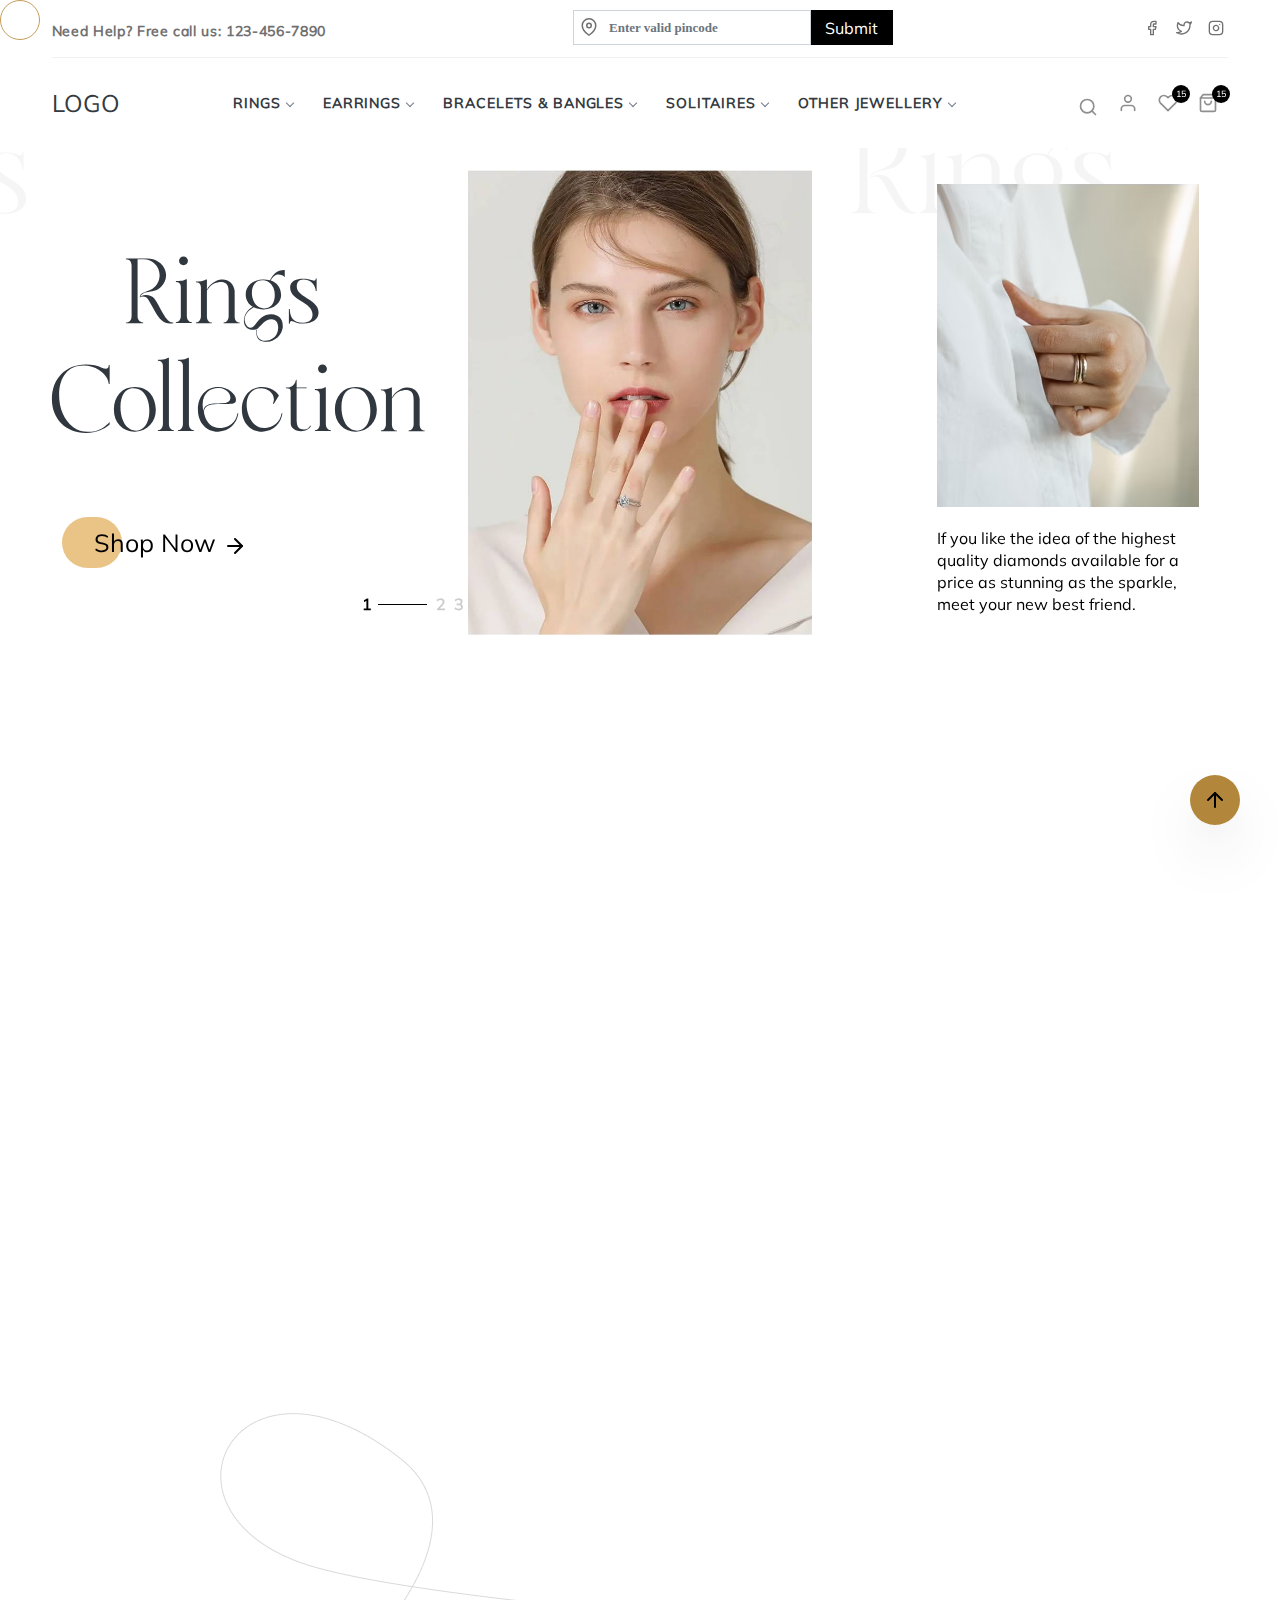
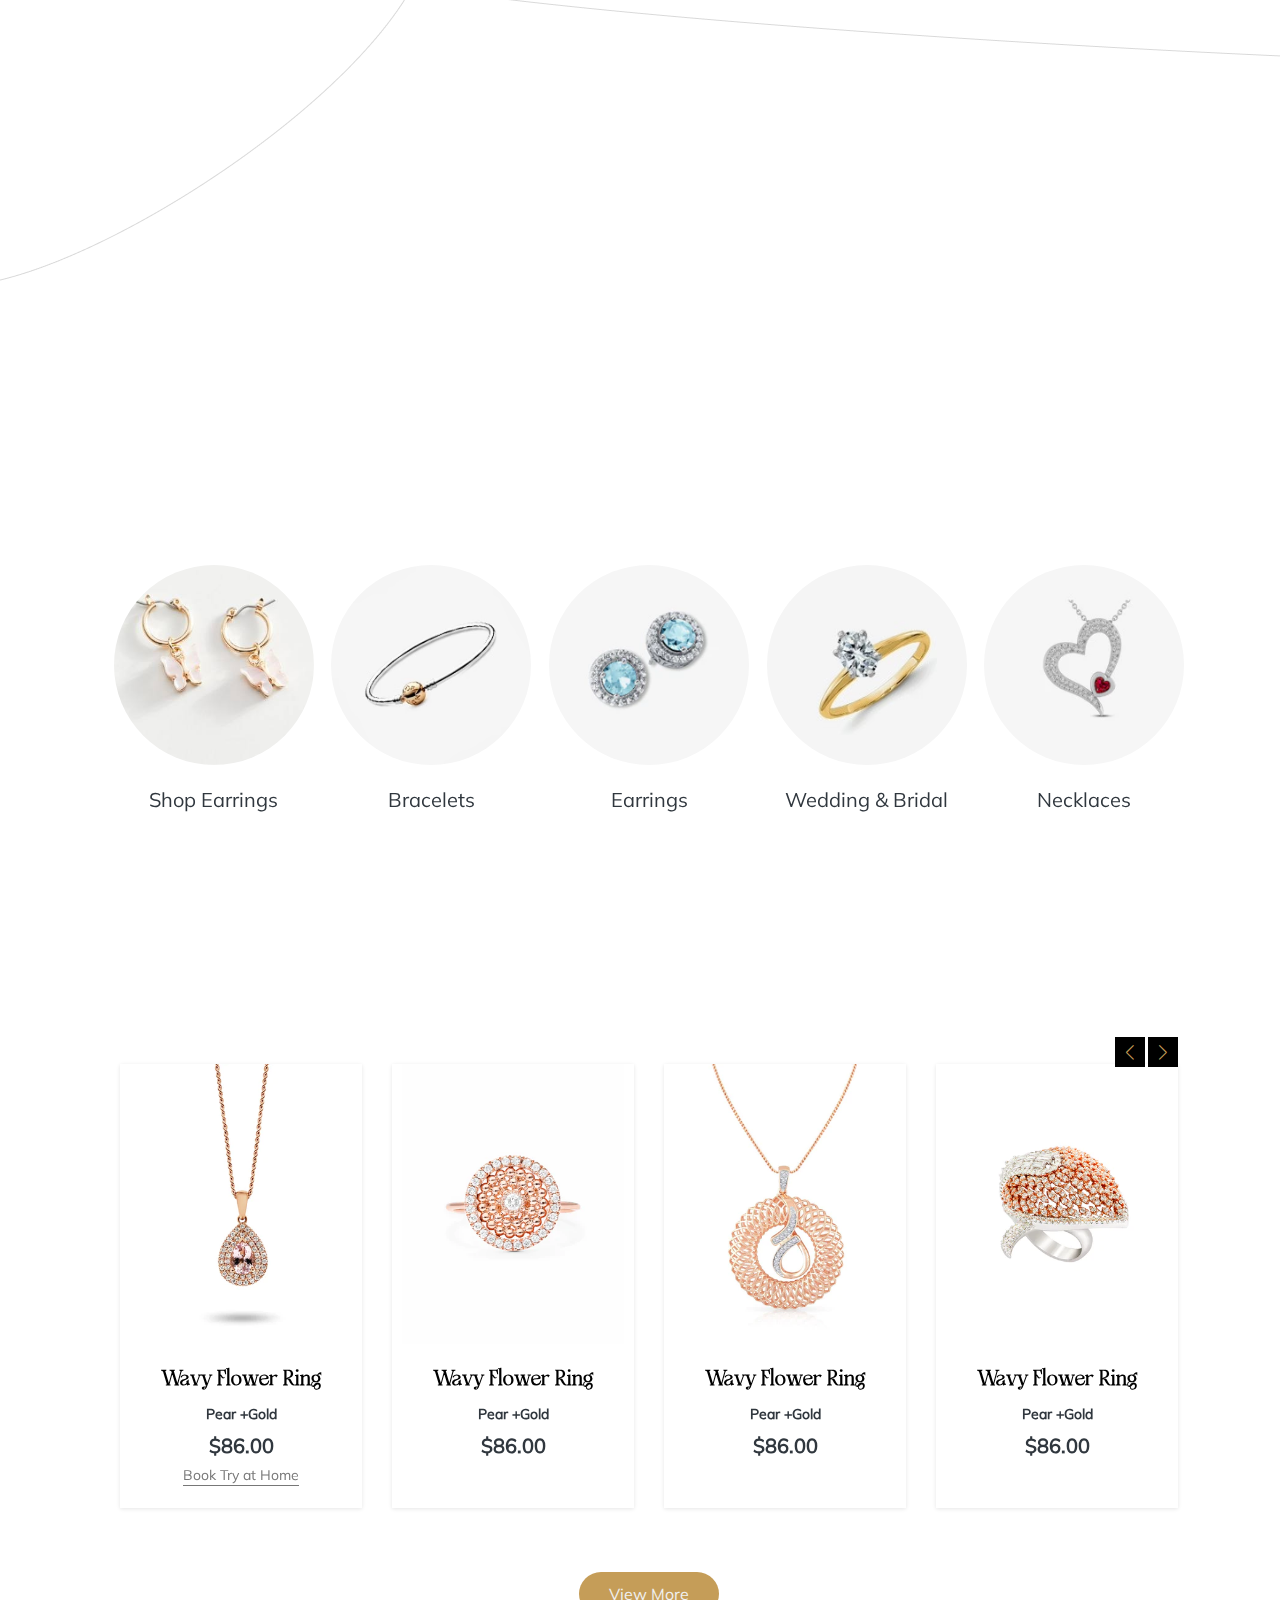
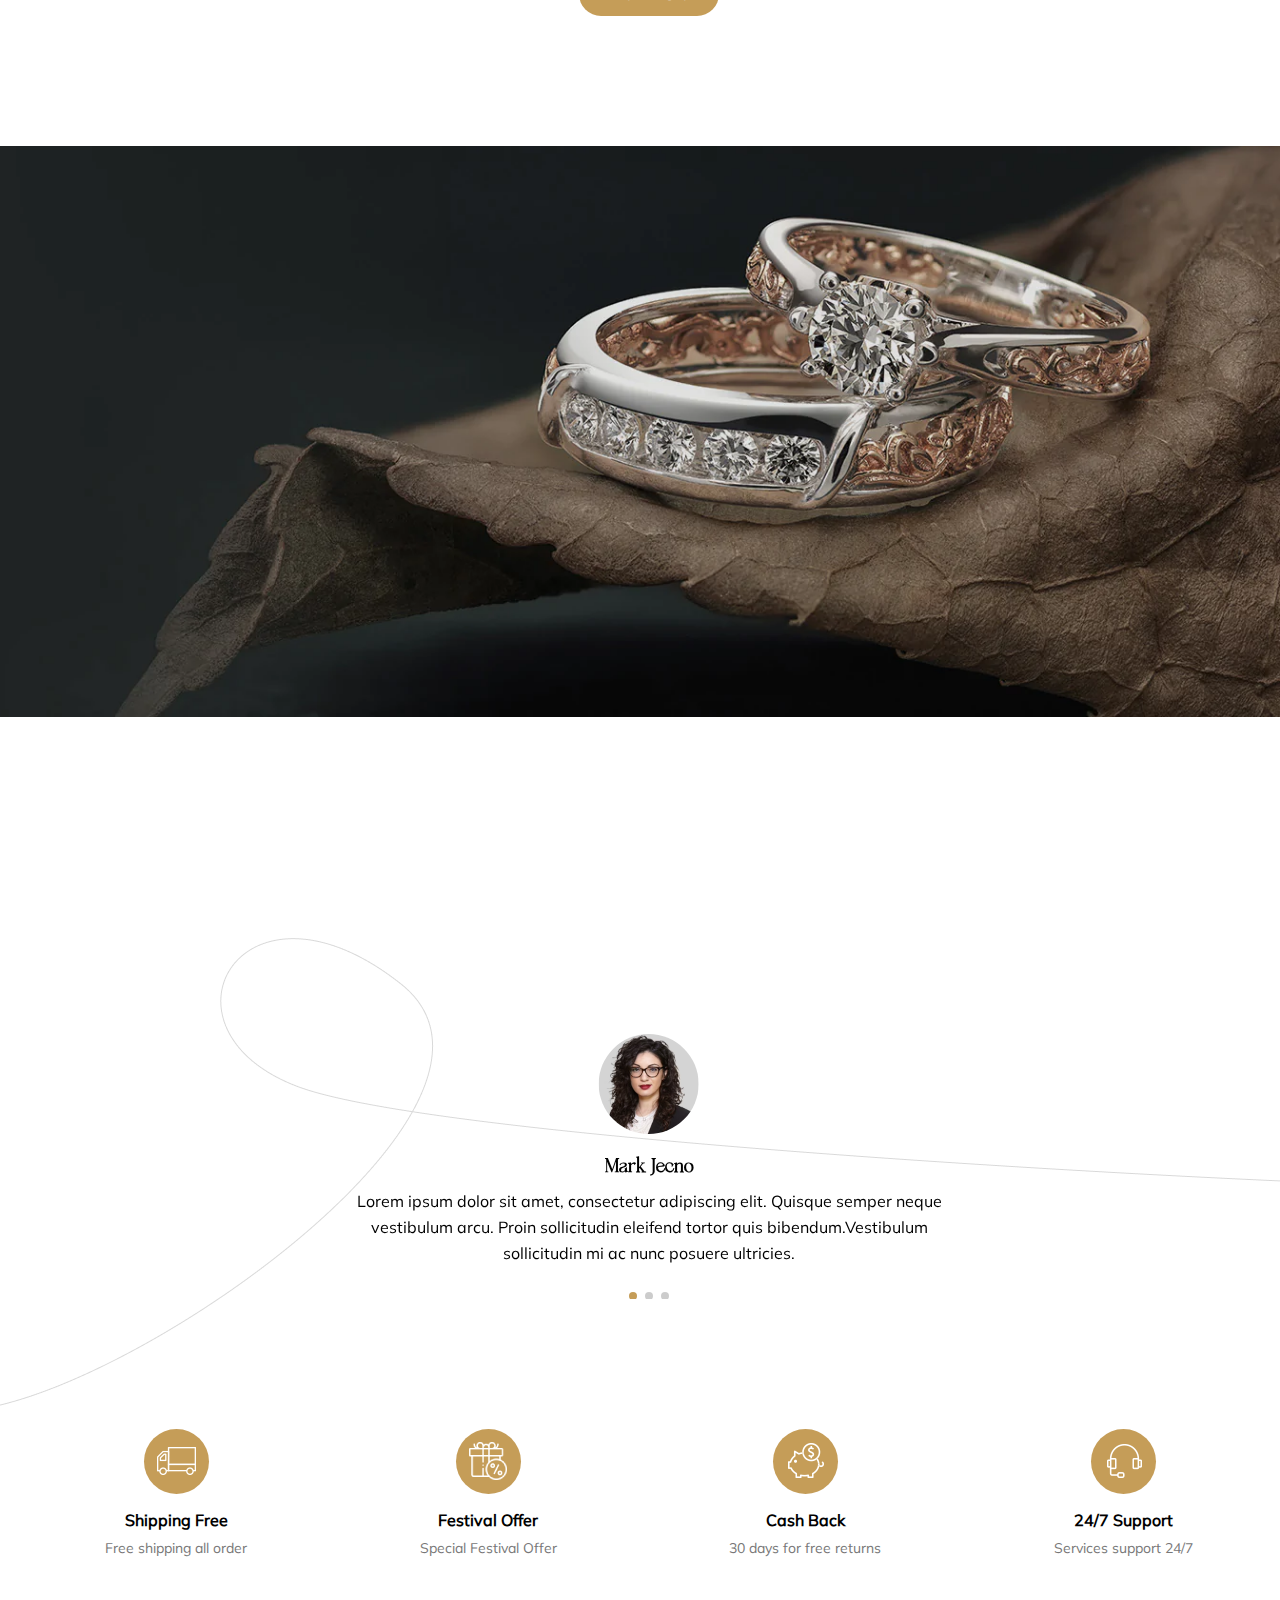
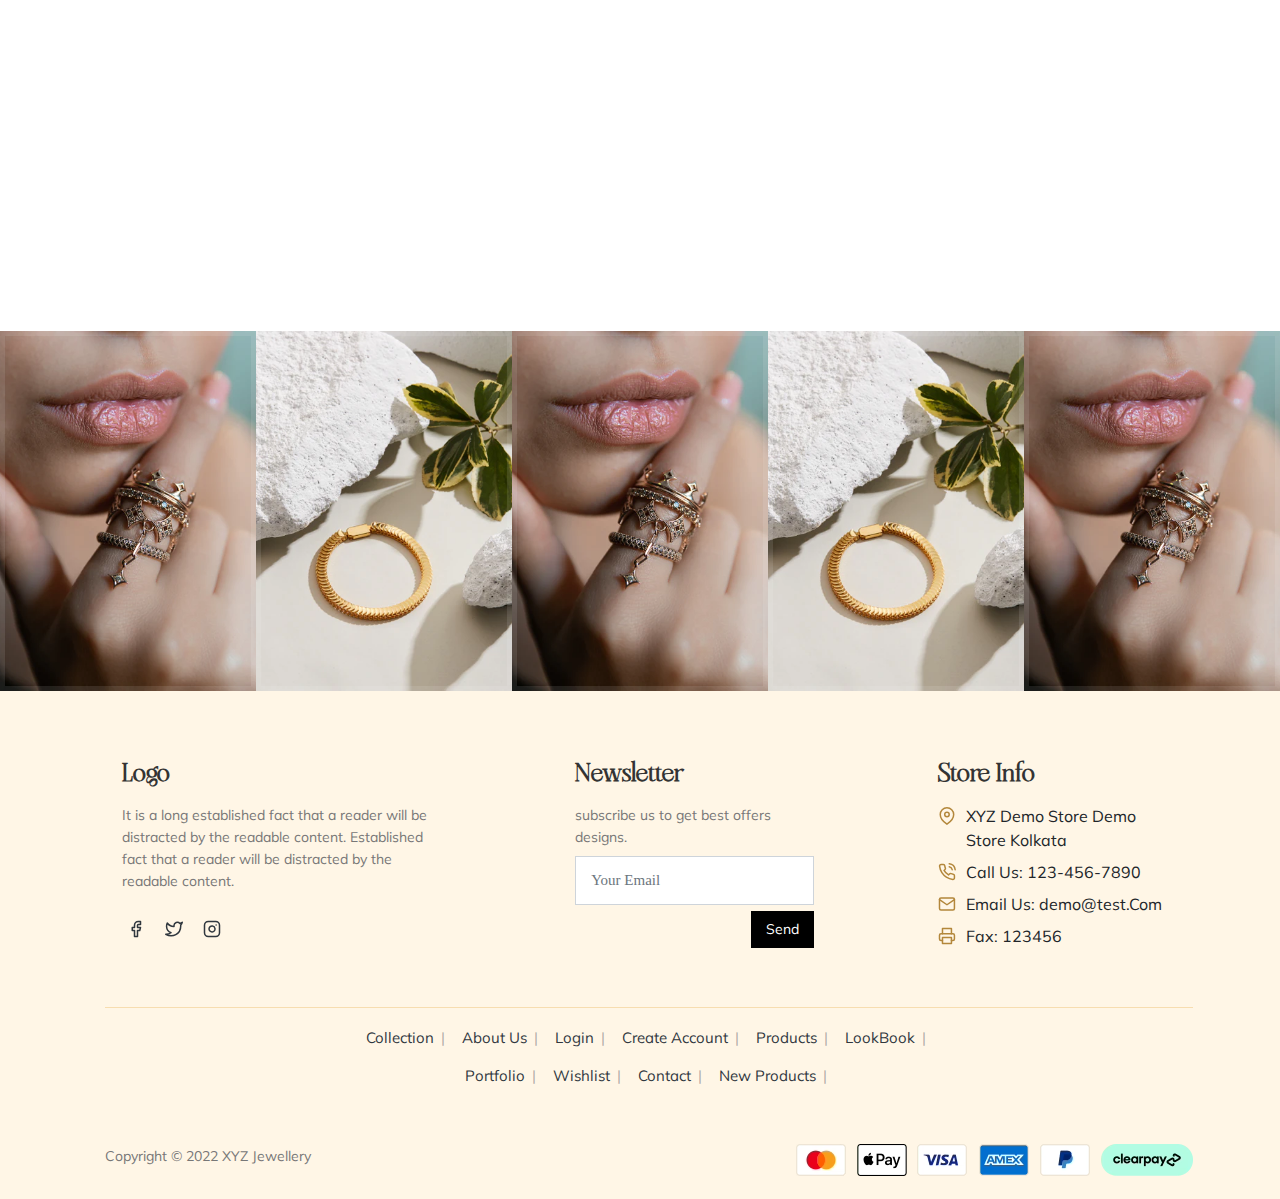
==== commit 35dce896: "jewellery" ====
--- a/index.html
+++ b/index.html
@@ -563,7 +563,7 @@
 
 
             <div class="d-flex justify-content-center pt-4">
-              <a href="product-list.html" class="view_more magic-hover magic-hover__square">View More</a>
+              <a href="product-list.html" class="view_more_home magic-hover magic-hover__square">View More</a>
             </div>
 
           </div>
--- a/assets/css/style.css
+++ b/assets/css/style.css
@@ -369,6 +369,16 @@
   margin: 60px 0 0 0;
 }
 
+.view_more_home{
+  background-color:#c59d58;
+  padding: 10px 30px;
+  border-radius: 40px;
+  color: #f0f0f0;
+  font-size: 16px;
+}
+
+.view_more_home:ho
+
 /*-----------product_categories-------------------*/
 .product_catego{
   padding-top: 150px;
@@ -531,20 +541,7 @@
  font-size: 15px;
 }
 
-.view_more{
-  background: #c59d58;
-  border-radius: 60px;
-  padding: 10px 12px;
-  color: #fff;
-  font-size: 16px;
-  text-align: center;
-  width: 166px;
-  display: block;
-}
-.view_more:hover{
-  color: #000;
-  letter-spacing: 0.65px;
-}
+
 
 /*----------------Order_shiping-----------*/
 .order_step{
@@ -1840,7 +1837,7 @@
 }
 
 .form_check_label{
-  padding-left:22px; 
+  /* padding-left:22px;  */
   /* background-color: #000; */
 }
 
@@ -3192,9 +3189,8 @@
   letter-spacing:0.3px;
 }
 
-.try_at_home_details{
-  padding: 100px 0;
-  margin-top: 148px;
+.try_at_home_detail{
+  padding:100px 0;
 }
 
 /* your CSS goes here*/
@@ -3229,7 +3225,7 @@
   display: none
 }
 
-button {
+/* button {
   background-color: #4CAF50;
   color: #ffffff;
   border: none;
@@ -3237,7 +3233,7 @@
   font-size: 17px;
   font-family: Raleway;
   cursor: pointer
-}
+} */
 
 button:hover {
   opacity: 0.8
@@ -3385,6 +3381,11 @@
   font-size: 18px;
   font-weight: 600;
   letter-spacing: 1px;
+  
+}
+
+.try_card_body p{
+  display: block !important;
 }
 
 .design_side h5{
@@ -3435,6 +3436,8 @@
 .card_form {
   display: none;
   border: 1px solid #e1e3ff;
+  
+
 }
 
 
@@ -3447,17 +3450,43 @@
 
 .step-box {
   padding: 10px;
-  
+  position: relative;
   background-color: #fff;
 }
 
-.active {
-  background-color: #2196F3;
-  color: #fff !important;
-  border-left: 1px solid #2196F3;
-  border-right: 1px solid #2196F3;
-}
-
+.step-box .step-title{
+  font-family: 'Mulish';
+    color: #bfbfbf;
+    font-weight: 600;
+}
+.active .step-title{
+  color: #02b387;
+}
+.step-box::before{
+  content: "";
+  position: absolute;
+  right: -38px;
+  top: 25px;
+  width: 75px;
+  height: 3px;
+  background-color: #f1f1f1;
+  z-index: 2;
+}
+.cancel_btn{
+  position: absolute;
+  top: 0;
+  right: 0;
+  padding:10px;
+  background-size: 10px;
+  background-color: transparent;
+}
+.step-box.active::before {
+  background-color: #02b387;
+   
+}
+.step-box:last-child::before{
+  display: none;
+}
 .active .fa-circle {
   background-color: #fff !important;
   color: #2196F3;
@@ -3565,10 +3594,10 @@
   color: #fff;
   border: 1px solid #b3873b;
 }
-.confirm svg{
+.date_time svg{
   width: 16px;
 }
-.confirm{
+.date_time{
   text-align: left;
   font-size: 16px;
 }
@@ -3591,6 +3620,84 @@
   width: calc((100% - 10px)/6);
   overflow: hidden;
 }
+
+.card_form button:focus{
+  border: 1px solid #b3873b !important;
+}
+
+/* ---------otp_verify------------ */
+.modal-content {
+  width: 58%;
+}
+
+.verify_modal{
+  text-align: center;
+}
+
+.verify_modal input{
+  padding: 0px;
+  border-radius:0;
+  margin:15px 0;
+  background-color: #eee;
+}
+
+.verify_modal input:focus{
+  background-color:#eee;
+  box-shadow: none !important;
+  border:none !important;
+  text-align: center;
+}
+
+.resend{
+  color: #b3873b;
+  text-decoration: underline !important;
+  text-underline-offset: 3px;
+  font-size: 13px;
+  
+}
+.resend:hover{
+  font-weight: 600;
+  color: #b3873b;
+}
+
+.verify_modal p .resend{
+  margin: 20px 0;
+  letter-spacing:1px;
+}
+
+.verify_modal button{
+  font-size: 13px;
+  font-weight: 500;
+  padding: 7px 15px;
+  font-family: 'Mulish';
+  background: #b3873b;
+  border: 1px solid #b3873b;
+  color: #fff;
+  /* margin-right: 5px; */
+  margin: 0 5px 20px 0;
+  -webkit-transition: all 0.35s;
+    transition: all 0.35s;
+}
+
+.verify_modal button:hover{
+  background: #000;
+  color: #b3873b;
+  letter-spacing: 0.65px;
+}
+
+#change_num{
+  font-size: 12px;
+  font-weight: 600;
+  letter-spacing:0.5px;
+  margin:20px 0 10px 0;
+}
+
+#change_num a{
+  color:#b3873b;
+  font-weight: 400;
+  margin-left: 3px;
+}
+
 
 /* ----------calander---------- */
 #wrapper{
@@ -3609,7 +3716,93 @@
   text-align: center;
 }
 
-@media only screen and (max-width: 500px){
+#monthYear{
+  font-size: 14px;
+}
+
+#calTitle{
+  font-size: 14px;
+  padding: 0 !important;
+}
+
+#calTitle button{
+  line-height: 0 !important;
+}
+
+#calThead{
+  margin-top:7px !important;
+  font-size: 14px !important;
+  padding:0 !important;
+}
+
+#calThead>div{
+  font-size: 12px !important;
+  padding: 0 !important;
+}
+
+#calbody{
+  padding: 0 !important;
+}
+
+#calTFooter{
+  display: none !important;
+}
+#calTbody .a-date{
+  line-height: 0 !important;
+  font-size: 14px !important;
+}
+#wrapper{
+  padding: 0 !important;
+}
+[id^=calendar], [id^=calendar] + h3 {
+  width: 348px !important;
+}
+#staticBackdrop .modal-dialog{
+  width: 375px;
+}
+
+
+
+.mini-cal {
+  background: #fff !important;
+  color: #22252e !important;
+}
+#calTbody .a-date>span {
+  color: #000;
+}
+#calTbody .a-date.current.event.focused {
+  background-color: #b3873b !important;
+  color: #fff !important;
+  border-color: #b3873b !important;
+  border-radius: 5px;
+}
+.blurred span{
+  color: #979797 !important;
+}
+#calTitle button {
+  width: 30px !important;
+  height: 30px !important;
+  background-color: #c59d58 !important;
+}
+
+.calander_btn{
+  display: flex;
+  justify-content: end;
+  
+}
+.calander_btn button{
+  border-radius:none !important;
+}
+#calTbody .a-date.focused, #calTbody .a-date:active {
+  background: #c59d58 !important;
+}
+
+#view_more{
+  font-family: 'Mulish';
+}
+
+
+/* @media only screen and (max-width: 500px){
   #wrapper{
     padding: 1em;
     display: block;
@@ -3633,4 +3826,4 @@
       display: block;
       float: none;
   }
-}+} */--- a/assets/css/responsive.css
+++ b/assets/css/responsive.css
@@ -13,7 +13,12 @@
     }
 }
 
-@media (max-width:1360px) {}
+@media (max-width:1360px) {
+    #staticBackdrop .modal-content{
+        width:inherit;
+
+      }
+}
 
 @media (max-width: 1080px) {
     .footer_menu>ul {
@@ -119,6 +124,27 @@
     .error_btn{
         width: 50%;
       }
+
+      .card_form{
+        border: 0;
+      }
+
+      .date_btn_group label, .date_btn_group button{
+        color:#b3873b;
+        font-size: 12px;
+        background-color: transparent;
+       }
+       .date_btn_group label:hover, .date_btn_group button:hover{
+         background: #b3873b !important;
+         color: #fff;
+       }
+
+       .step-box::before{
+        right: -30px;
+        width:50px;
+       
+      }
+      
 }
 
 
@@ -352,9 +378,23 @@
         font-weight: bold;
         
       }
+
+      .btn-check:checked+.btn-outline-primary {
+        border: 1px solid #b3873b;
+      }
+
+      .step-box::before{
+        width:70px;
+      }
+
+     
 }
 
 @media (max-width: 768px) {
+
+    .try_at_home_detail .container{
+        max-width: 100%;
+    }
 
     .categories-list-blog img,
     .categories-list-blog2 img {
@@ -441,9 +481,24 @@
         width:55%;
       }
       
+      .card_form{
+        border: 0 !important;
+      }
+      .date_btn_group label, .date_btn_group button{
+        padding: 0 !important;
+        border: 1px solid #b3873b;
+      }
+      .btn-check:checked+.btn-outline-primary {
+        border: 1px solid #b3873b;  
+    }
+
+    .card_form button:focus{
+        border: 2px solid #b3873b !important;
+      }
 }
 
 @media (max-width: 600px) {
+    
     .upheader>div {
         margin-bottom: 0;
     }
@@ -536,6 +591,16 @@
         border-top: 2px solid #cb8161;
         border-left: 0;
        
+      }
+
+      [id^=calendar], [id^=calendar] + h3 {
+        width: 320px !important;
+      }
+      #staticBackdrop .modal-dialog{
+        max-width: 100%;
+      }
+      #staticBackdrop .modal-content{
+        width: 95%;
       }
 }
 
@@ -586,13 +651,17 @@
 
 
 
-.blog_icon{
-    margin-top:10px;
-}
-  .blog_tags {
-    flex-wrap: wrap;
-    
-  }
+        .blog_icon{
+            margin-top:10px;
+        }
+        .blog_tags {
+            flex-wrap: wrap;
+            
+        }
+
+        .step-box::before{
+            width:50px;
+          }
 
 }
 
@@ -609,7 +678,18 @@
       .error_page h1{
           color: #000;
       }
-    
+
+     
+      .btn-check:checked+.btn-outline-primary {
+        background-color: #b3873b;
+        border: 1px solid #b3873b;
+        box-shadow: none;
+    }
+
+    .step-box::before{
+        width:40px;
+        right: -20px;
+      }
      
 }
 
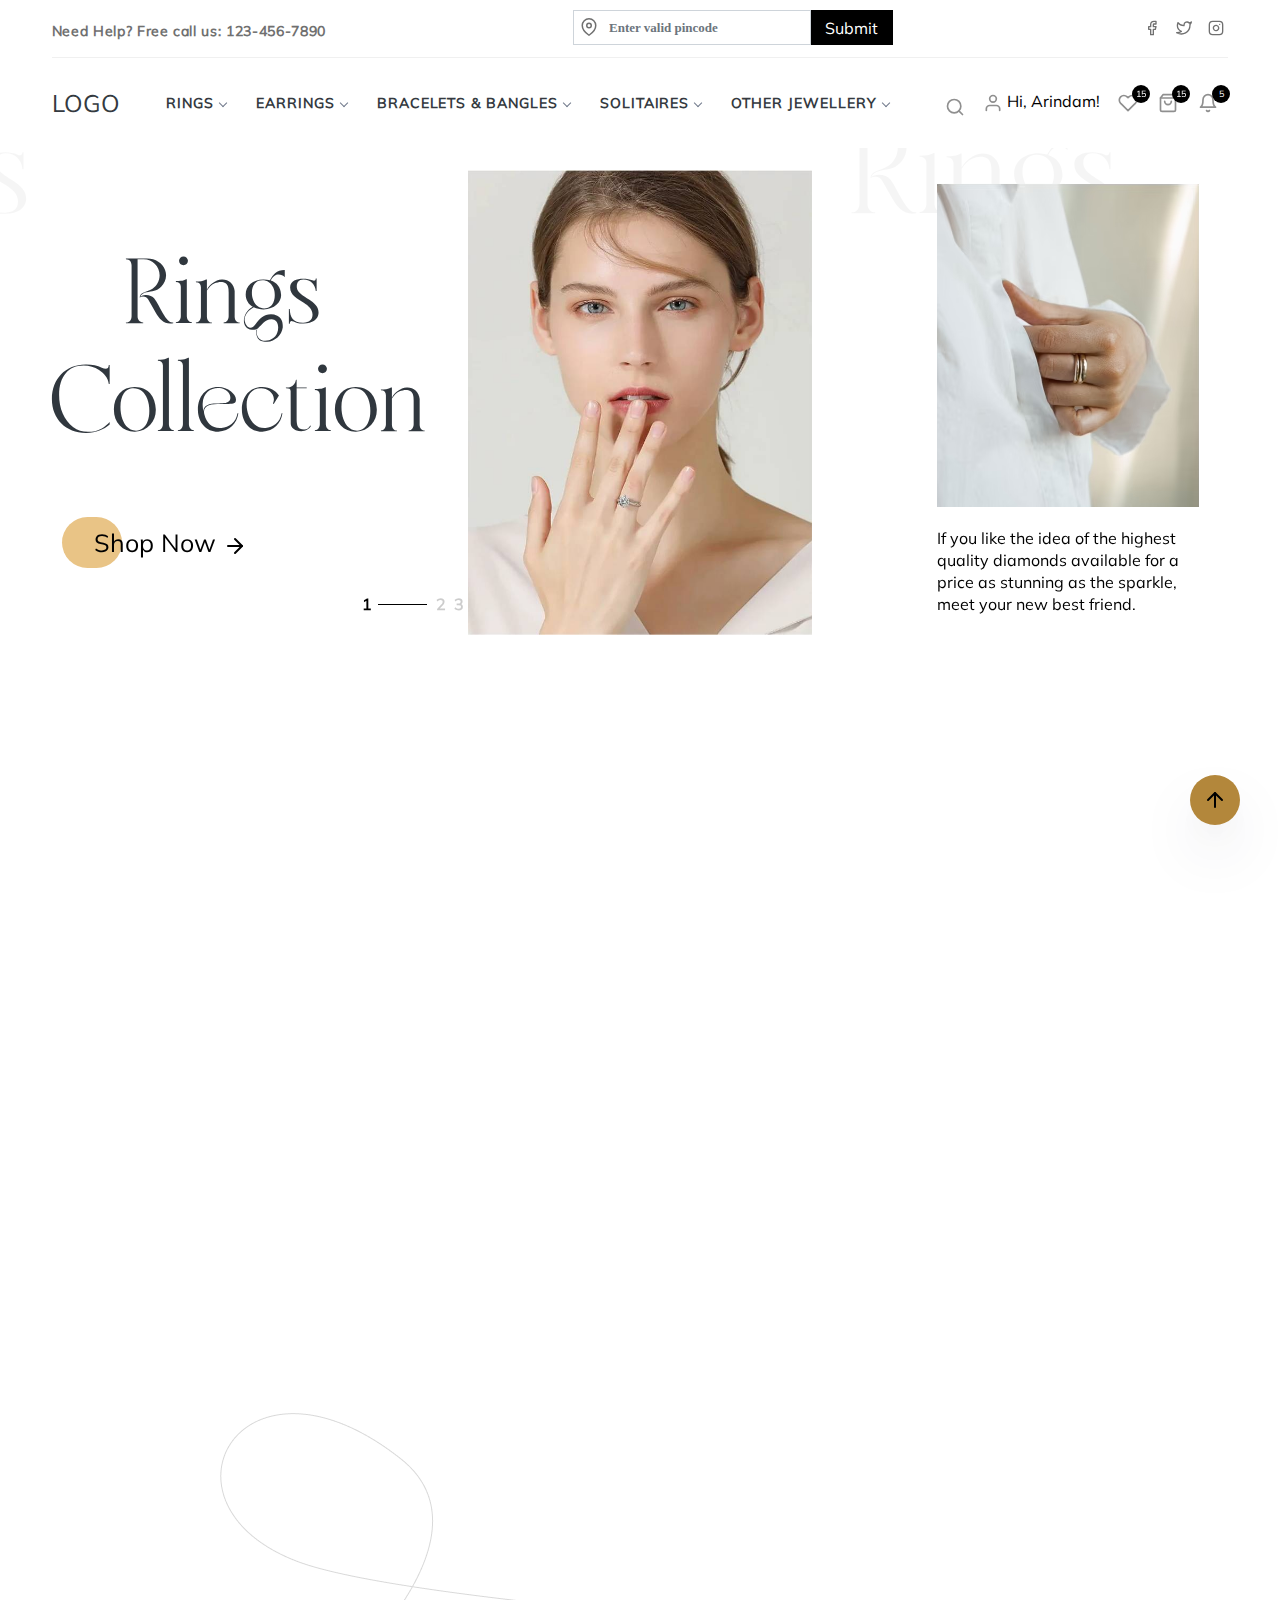
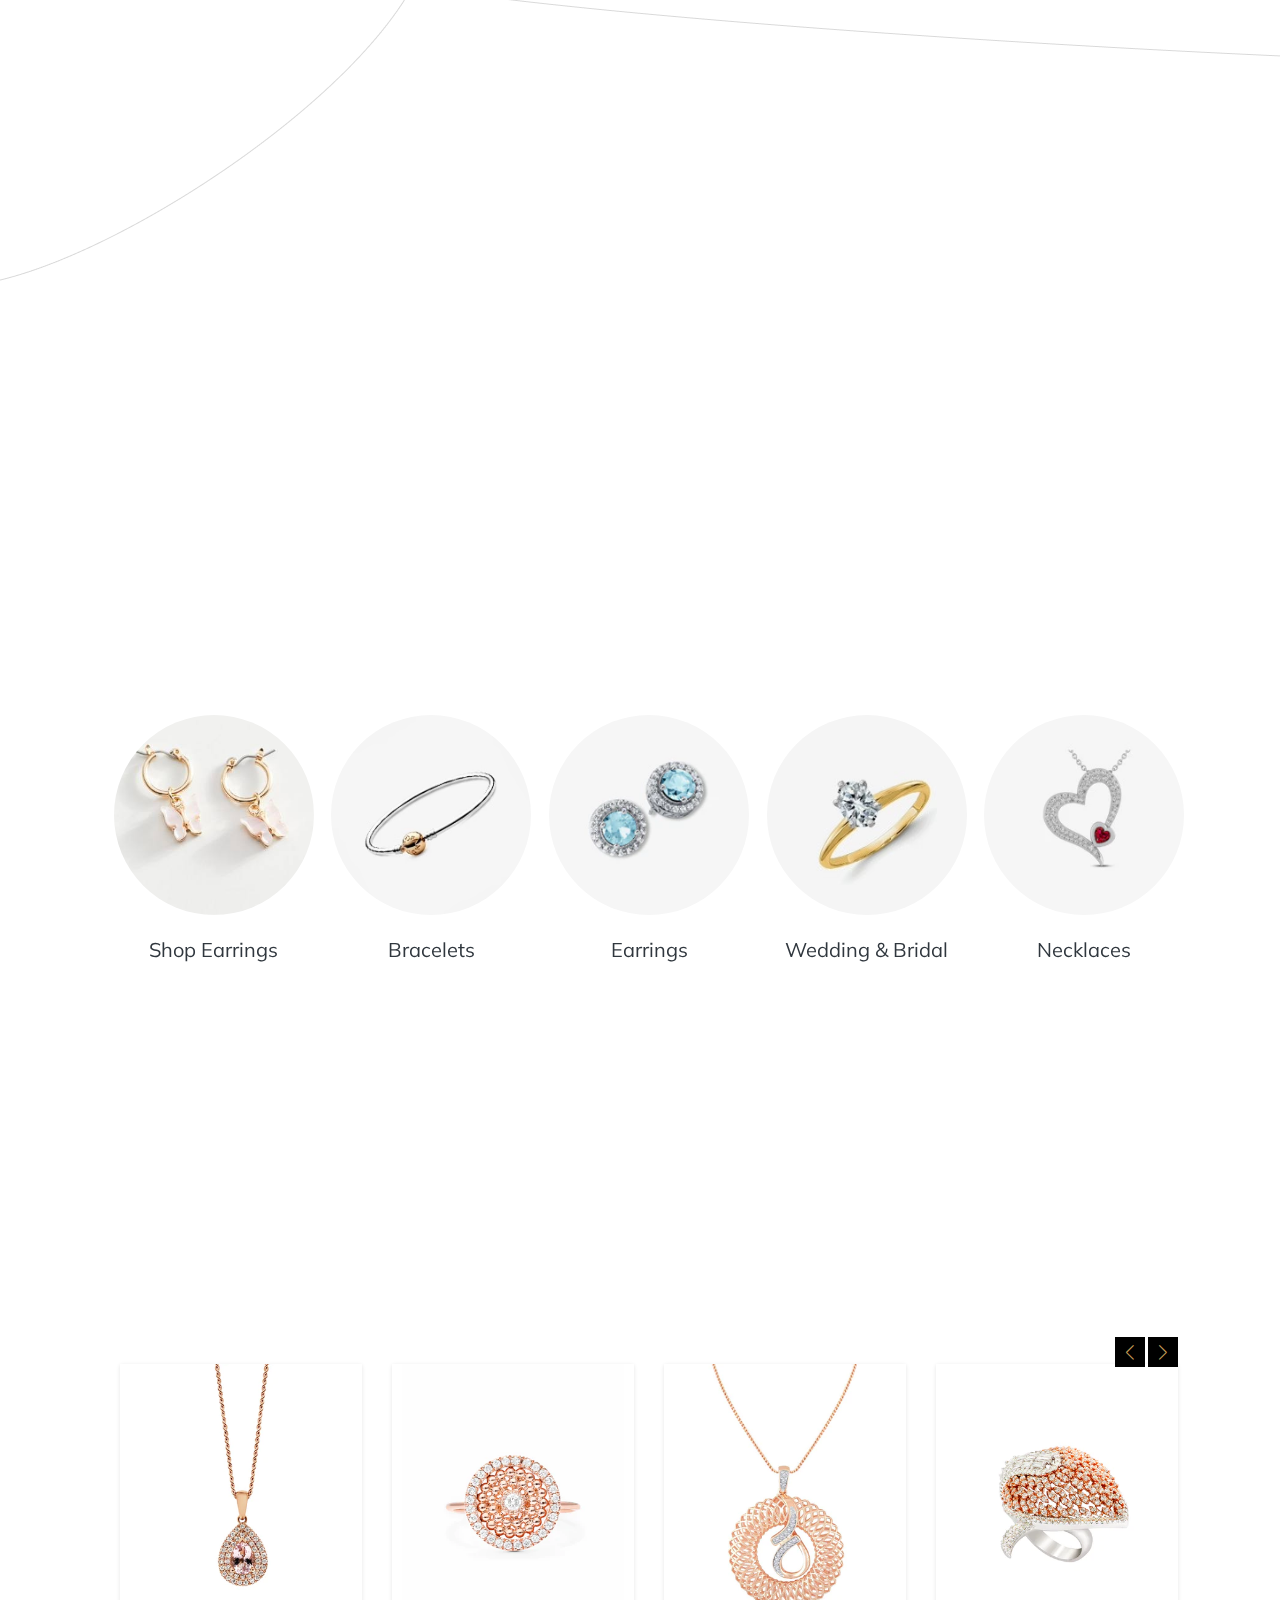
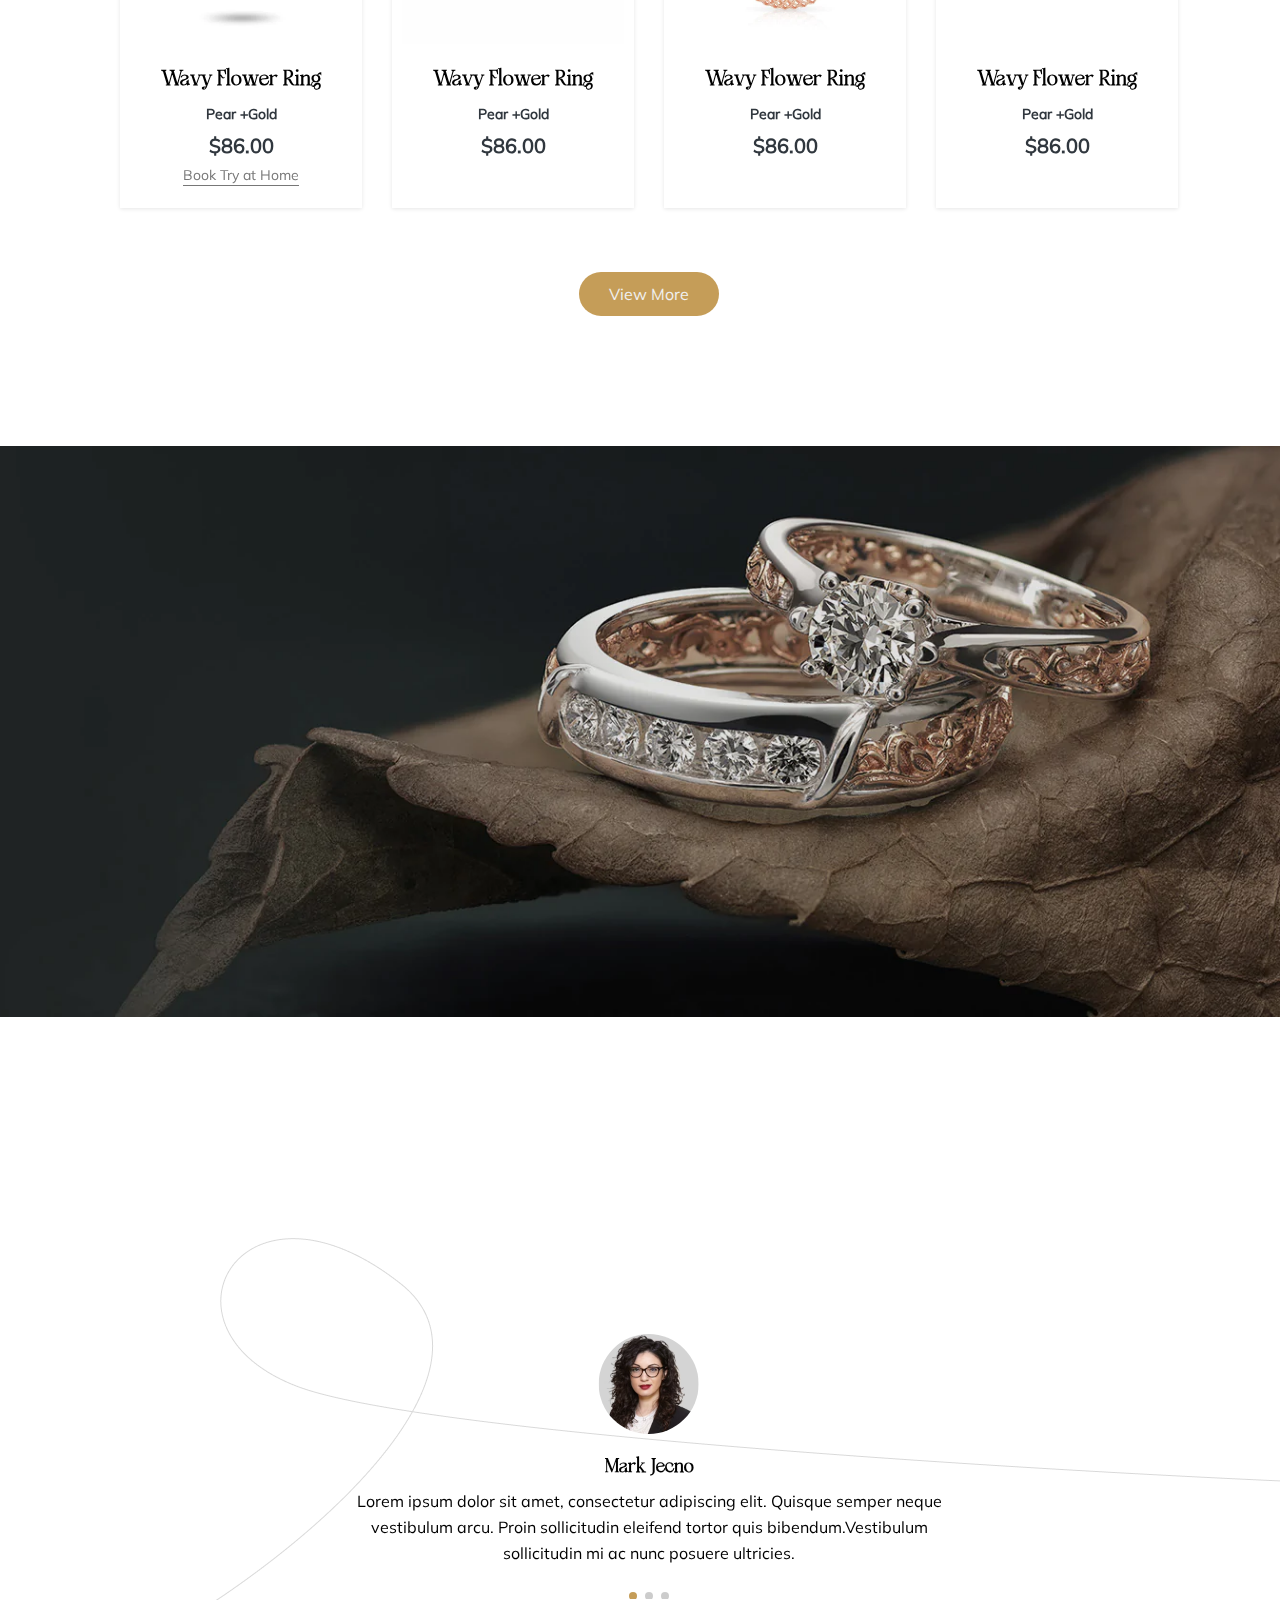
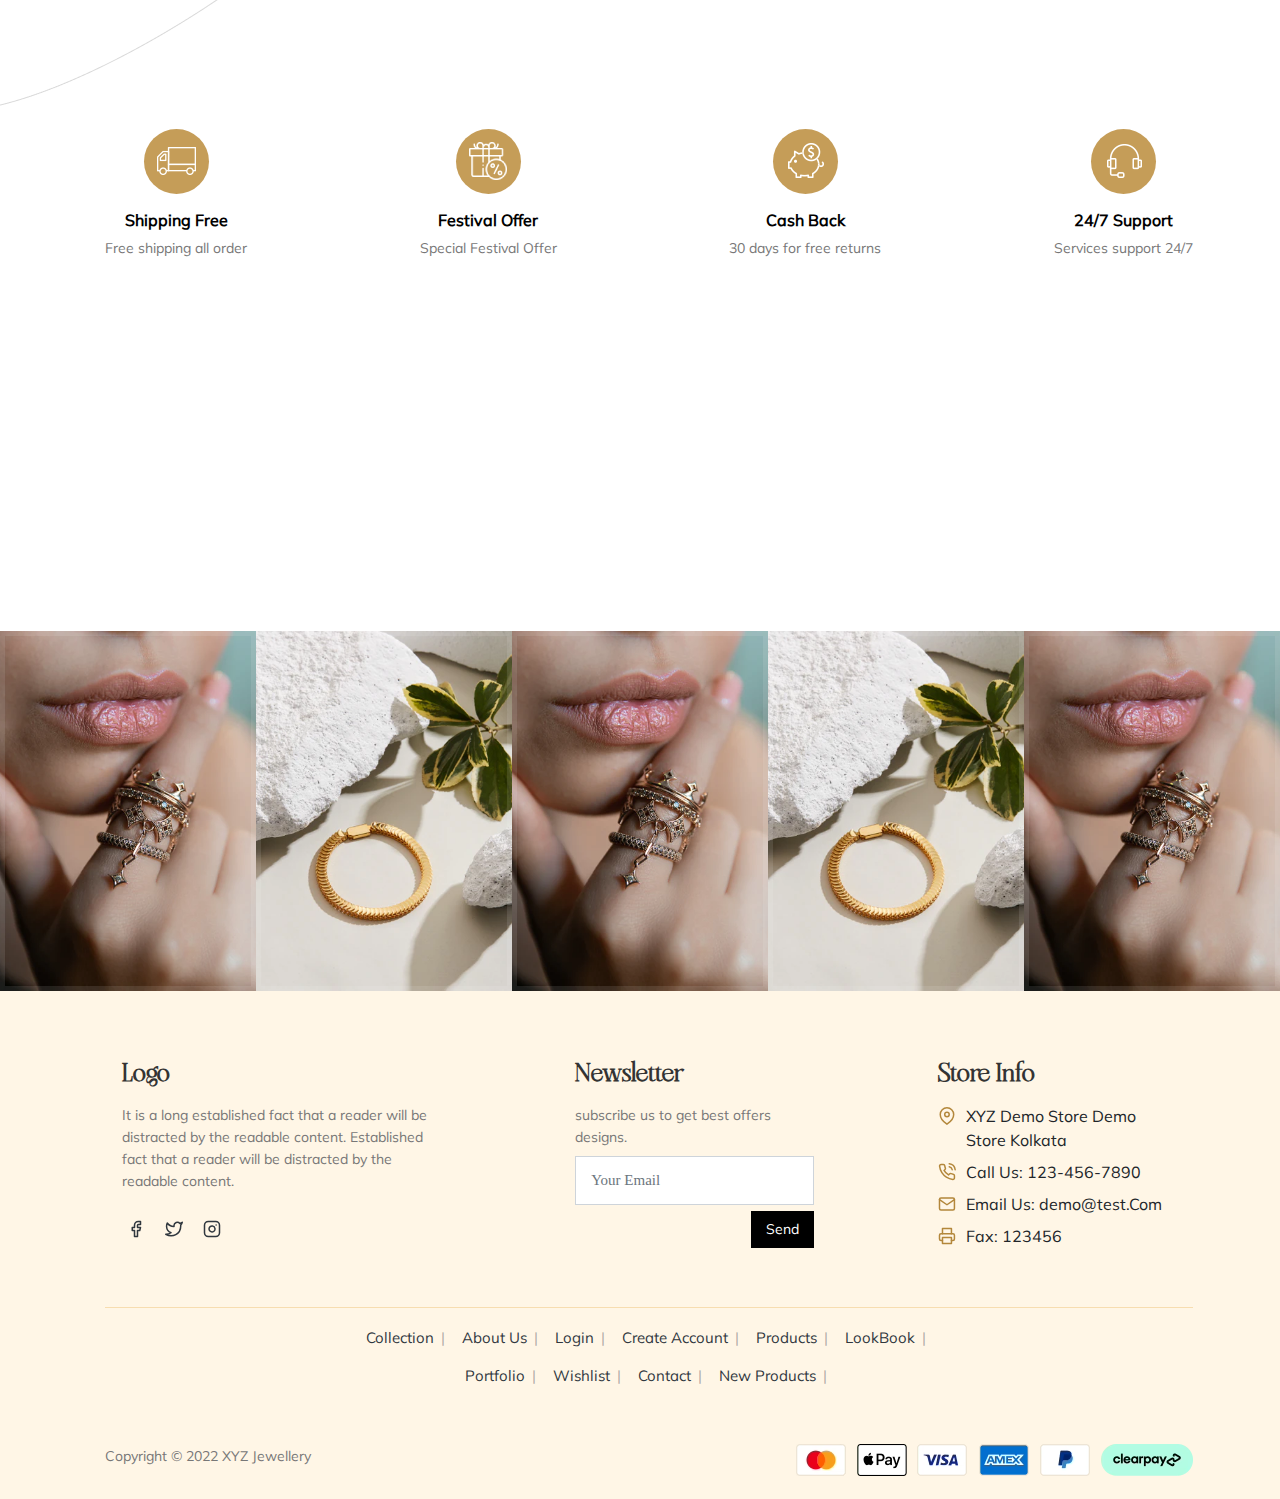
==== commit 0bd595e9: "jewellery" ====
--- a/index.html
+++ b/index.html
@@ -39,11 +39,11 @@
             <span class="up_pin"><i data-feather="map-pin"></i></span>
             <button class="submit" type="button">Submit</button>
           </div>
-          <div>
-            <a href="javascript:void(0);"><i data-feather="facebook"></i></a>
-            <a href="javascript:void(0);"><i data-feather="twitter"></i></a>
-            <a href="javascript:void(0);"><i data-feather="instagram"></i></a>
-          </div>
+         <div>
+          <a href="javascript:void(0);"><i data-feather="facebook"></i></a>
+          <a href="javascript:void(0);"><i data-feather="twitter"></i></a>
+          <a href="javascript:void(0);"><i data-feather="instagram"></i></a>
+         </div>
         </div>
         <nav id="navigation1" class="navigation">
           <div class="nav-header">
@@ -262,20 +262,63 @@
             <div class="nav-search-button"><i data-feather="search"></i></div>
             <form>
               <div class="nav-search-inner">
-                <input type="search" name="search" placeholder="Search..." />
+                <input type="search" name="search" placeholder="Search..."/>
               </div>
             </form>
-            <a href="login.html" class="extra_nav position-relative"><i data-feather="user"></i></a>
+           
+
+            <div class="dropdown user_dropdown">
+              <button class=" dropdown-toggle user_btn" type="button" id="dropdownMenuButton1"  data-bs-toggle="dropdown" aria-expanded="false">
+                <i data-feather="user"></i>
+                    Hi, Arindam!    
+             
+              </button>
+              <ul class="dropdown-menu user_dropdown_menu" aria-labelledby="dropdownMenuButton1">
+                <li><a class="dropdown-item" href="user_account.html">Profile</a></li>
+                <li><a class="dropdown-item" href="#">Log Out</a></li>
+                
+              </ul>
+            </div>
             <a href="wishlist.html" class="extra_nav position-relative">
               <i data-feather="heart"></i>
               <span>15</span>
             </a>
-            <a href="javascript:void(0);" class="extra_nav position-relative">
+            <a href="javascript:void(0);" class="extra_nav position-relative ">
               <i data-feather="shopping-bag"></i>
               <span>15</span>
             </a>
+            <a href="javascript:void(0);" class="extra_nav position-relative bell_hover">
+              <i data-feather="bell"></i>
+              <span>5</span>
+              <div class="notification">
+                <div class="notification_hide">
+                  <div class="nit_text">
+                    <i data-feather="bell" class="bell_icon"></i>
+                    <p> Lorem ipsum dolor sit amet check consectetur adipisicing. </p>
+                  </div>
+                  <div class="nit_text">
+                    <i data-feather="bell" class="bell_icon"></i>
+                    <p> Lorem ipsum dolor sit amet check consectetur adipisicing. </p>
+                  </div>
+                  <div class="nit_text">
+                    <i data-feather="bell" class="bell_icon"></i>
+                    <p> Lorem ipsum dolor sit amet check consectetur adipisicing. </p>
+                  </div>
+                  <div class="nit_text">
+                    <i data-feather="bell" class="bell_icon"></i>
+                    <p> Lorem ipsum dolor sit amet check consectetur adipisicing. </p>
+                  </div>
+                  <div class="nit_text">
+                    <i data-feather="bell" class="bell_icon"></i>
+                    <p> Lorem ipsum dolor sit amet check consectetur adipisicing. </p>
+                  </div>
+                 </div>
+               </div>
+               
+            </a>
           </div>
         </nav>
+      
       </div>
     </div>
   </header>
--- a/assets/css/style.css
+++ b/assets/css/style.css
@@ -3,234 +3,258 @@
   src: url('../fonts/Soligant.woff') format('woff');
   font-weight: normal;
   font-style: normal;
-  font-display:swap;
-}
+  font-display: swap;
+}
+
 @font-face {
   font-family: 'Mulish';
   src: url('../fonts/mulish-v11-vietnamese-regular.woff') format('woff');
   font-weight: normal;
   font-style: normal;
-  font-display:swap;
+  font-display: swap;
 }
 
 * {
-    padding: 0;
-    margin: 0;
-  }
-  
-  body,
-  html {
-    height: 100%;
-    width: 100%;
-    font-size: 1.4rem;
-    margin: 0 auto;
-    font-family: 'Mulish';
-  }
-  
-  a {
-    -webkit-transition: all 0.35s;
-    transition: all 0.35s;
-    list-style: none;
-    font-size: 14px;
-    outline: none !important;
-     font-family: 'Mulish';
-    text-decoration: none !important;
-  }
-  
-  h1,
-  h2,
-  h3,
-  h4,
-  h5,
-  h6 {
-    margin: 0;
-    font-family: 'Soligant';
-    color: #333;
-  }
-  
-  ul {
-    list-style: none;
-  }
-  
-  p {
-    font-size: 14px;
-    line-height: 22px;
-    font-weight: 400;
-    margin-bottom: 8px;
-    color: #777;
-     font-family: 'Mulish';
-  }
-  
-  button:focus {
-    outline: 0;
-    outline: inherit !important;
-  }
-  
-  label {
-    font-size: 14px;
-    font-weight: 600;
-    margin: 0 0 12px 0;
-    position: relative;
-    letter-spacing: 0.8px;
-    color: #000;
-     font-family: 'Mulish';
-  }
-  
-  :focus {
-    outline: 0;
-    box-shadow: none;
-  }
-
-  ::-webkit-scrollbar {
-    width: 2px;
-  }
-   
-  ::-webkit-scrollbar-track {
-    box-shadow: inset 0 0 6px rgba(0, 0, 0, 0.3);
-  }
-   
-  ::-webkit-scrollbar-thumb {
-    background-color: #c59d58;
-    outline: none;
-  }
-
-  /*-----------nav--------------*/
-  #header { 
-    width: 100%;
-    height: auto;
-    background-color: #fff;
-    position: fixed; 
-    transition: 0.3s ease;
-    z-index: 9999;
-    top: 0;
-  }
-  .nav-search{
-    display: flex;
-    align-items: center;
-    justify-content: center;
-  }
-  
-  .nav-search svg{
-    width: 20px;
-    color: #8f8f8f;
-  }
-  .extra_nav{
-    padding: 0 5px;
-    margin: 0 5px;
-  }
-  .extra_nav:hover svg{
-    color: #c59d58;
-  }
-  .extra_nav span{
-    position: absolute;
-    top: -6px;
-    right: -7px;
-    width: 18px;
-    height: 18px;
-    border-radius: 50%;
-    background: #000;
-    font-size: 9px;
-    display: flex;
-    justify-content: center;
-    align-items: center;
-    color: #fff;
-    font-weight:400;
-  }
-  
-  .upheader{
-    display: flex;
-    flex-wrap: wrap;
-    justify-content: space-between;
-    align-items: center;
-    padding: 10px 0 12px 0;
-    border-bottom: 1px solid #f0f0f0;
-  }
-  .upheader div{
-    line-height: 0;
-  }
-  .upheader div a{
-    color: #707070;
-    font-weight: 600;
-    display: inline-block;
-    line-height: 0;
-    font-size: 14px;
-    letter-spacing: 0.65px;
-  }
-  .upheader div:last-child a svg{
-    width: 16px;
-    color: #707070;
-    margin: 0 4px;
-  }
-  .upheader div a:hover{
-    color: #e9c486;
-  }
-
-  .upheader .form-control{
-    height:35px;
-    line-height: 3.2rem;
-    font-size: 13px;
-    color: #000;
-    font-weight: 600;
-    border-radius: 0;
-    padding-left:35px;
-  }
-  .upheader .input-group{
-    width:320px;
-    margin: 0 auto;
-  }
-  .upheader .submit{
-    border: 0;
-    background: #000;
-    color: #fff;
-    font-size: 16px;
-    padding: 0 15px;
-  }
-  .upheader .form-control:focus{
-    box-shadow: none;
-  }
-  .up_pin{
-    position: absolute;
-    left: 8px;
-    top: 5px;
-    color: #707070;
-    z-index: 4;
-  }
-  .up_pin svg{
-    width: 18px;
-  }
-  /*--------------Banner----------------*/
-  .banner{
-    height: 100vh;
-    padding-top: 145px;
-    margin-bottom: 180px;
-  }
-  .banner_pic img{
-    width: 100%;
-    object-fit: cover;
-  }
-  .banner_style{
-    padding: 25px 50px;
-    display: flex;
-    justify-content: space-between;
-    align-items: center;
-  }
-  .banner_style h1 {
-    font-size: 138px;
-    font-weight: 400;
-    line-height: 155px;
-    color: #30373e;
-    margin-bottom: 60px;
-    text-transform: capitalize;
-  }
-
-.banner_style li{
+  padding: 0;
+  margin: 0;
+}
+
+body,
+html {
+  height: 100%;
+  width: 100%;
+  font-size: 1.4rem;
+  margin: 0 auto;
+  font-family: 'Mulish';
+}
+
+a {
+  -webkit-transition: all 0.35s;
+  transition: all 0.35s;
+  list-style: none;
+  font-size: 14px;
+  outline: none !important;
+  font-family: 'Mulish';
+  text-decoration: none !important;
+}
+
+h1,
+h2,
+h3,
+h4,
+h5,
+h6 {
+  margin: 0;
+  font-family: 'Soligant';
+  color: #333;
+}
+
+ul {
+  list-style: none;
+}
+
+p {
+  font-size: 14px;
+  line-height: 22px;
+  font-weight: 400;
+  margin-bottom: 8px;
+  color: #777;
+  font-family: 'Mulish';
+}
+
+button:focus {
+  outline: 0;
+  outline: inherit !important;
+}
+
+label {
+  font-size: 14px;
+  font-weight: 600;
+  margin: 0 0 12px 0;
+  position: relative;
+  letter-spacing: 0.8px;
+  color: #000;
+  font-family: 'Mulish';
+}
+
+:focus {
+  outline: 0;
+  box-shadow: none;
+}
+
+::-webkit-scrollbar {
+  width: 2px;
+}
+
+::-webkit-scrollbar-track {
+  box-shadow: inset 0 0 6px rgba(0, 0, 0, 0.3);
+}
+
+::-webkit-scrollbar-thumb {
+  background-color: #c59d58;
+  outline: none;
+}
+
+/*-----------nav--------------*/
+#header {
+  width: 100%;
+  height: auto;
+  background-color: #fff;
+  position: fixed;
+  transition: 0.3s ease;
+  z-index: 9999;
+  top: 0;
+}
+
+.nav-search {
+  display: flex;
+  align-items: center;
+  justify-content: center;
+}
+
+.nav-search svg {
+  width: 20px;
+  color: #8f8f8f;
+}
+
+.extra_nav {
+  padding: 0 5px;
+  margin: 0 5px;
+}
+
+.extra_nav:hover svg {
+  color: #c59d58;
+}
+
+.extra_nav span {
+  position: absolute;
+  top: -6px;
+  right: -7px;
+  width: 18px;
+  height: 18px;
+  border-radius: 50%;
+  background: #000;
+  font-size: 9px;
+  display: flex;
+  justify-content: center;
+  align-items: center;
+  color: #fff;
+  font-weight: 400;
+}
+
+.upheader {
+  display: flex;
+  flex-wrap: wrap;
+  justify-content: space-between;
+  align-items: center;
+  padding: 10px 0 12px 0;
+  border-bottom: 1px solid #f0f0f0;
+}
+
+.upheader div {
+  line-height: 0;
+}
+
+.upheader div a {
+  color: #707070;
+  font-weight: 600;
+  display: inline-block;
+  line-height: 0;
+  font-size: 14px;
+  letter-spacing: 0.65px;
+}
+
+.upheader div:last-child a svg {
+  width: 16px;
+  color: #707070;
+  margin: 0 4px;
+}
+
+.upheader div a:hover {
+  color: #e9c486;
+}
+
+.upheader .form-control {
+  height: 35px;
+  line-height: 3.2rem;
+  font-size: 13px;
+  color: #000;
+  font-weight: 600;
+  border-radius: 0;
+  padding-left: 35px;
+}
+
+.upheader .input-group {
+  width: 320px;
+  margin: 0 auto;
+}
+
+.upheader .submit {
+  border: 0;
+  background: #000;
+  color: #fff;
+  font-size: 16px;
+  padding: 0 15px;
+}
+
+.upheader .form-control:focus {
+  box-shadow: none;
+}
+
+.up_pin {
+  position: absolute;
+  left: 8px;
+  top: 5px;
+  color: #707070;
+  z-index: 4;
+}
+
+.up_pin svg {
+  width: 18px;
+}
+
+/* ------------login_dropdown------------ */
+
+
+
+/*--------------Banner----------------*/
+.banner {
+  height: 100vh;
+  padding-top: 145px;
+  margin-bottom: 180px;
+}
+
+.banner_pic img {
+  width: 100%;
+  object-fit: cover;
+}
+
+.banner_style {
+  padding: 25px 50px;
+  display: flex;
+  justify-content: space-between;
+  align-items: center;
+}
+
+.banner_style h1 {
+  font-size: 138px;
+  font-weight: 400;
+  line-height: 155px;
+  color: #30373e;
+  margin-bottom: 60px;
+  text-transform: capitalize;
+}
+
+.banner_style li {
   width: calc((100% - 150px) / 3);
 }
-.sm_img_div{
+
+.sm_img_div {
   position: relative;
   padding-left: 50px;
 }
-.sm_img_div h1{
+
+.sm_img_div h1 {
   position: absolute;
   top: -19%;
   color: rgb(0 0 0 / 4%);
@@ -238,19 +262,22 @@
   left: -11%;
   z-index: -1;
 }
-.sm_img_div p{
+
+.sm_img_div p {
   width: 280px;
   margin-top: 20px;
   color: #000;
   font-size: 16px;
   font-weight: 500;
 }
+
 .bannerSwiper .banner-pagination {
   text-align: left;
   left: 28% !important;
   bottom: 61px !important;
 }
-.bannerSwiper .banner-pagination span{
+
+.bannerSwiper .banner-pagination span {
   width: auto;
   height: auto;
   background: transparent;
@@ -261,11 +288,13 @@
   -webkit-transition: all 0.5s;
   transition: all 0.5s;
 }
-.bannerSwiper .swiper-pagination-bullet-active{
+
+.bannerSwiper .swiper-pagination-bullet-active {
   margin-right: 60px !important;
   position: relative;
 }
-.bannerSwiper .swiper-pagination-bullet-active::before{
+
+.bannerSwiper .swiper-pagination-bullet-active::before {
   content: '';
   width: 49px;
   height: 1px;
@@ -281,8 +310,9 @@
   padding: 10px 44px;
   font-size: 25px;
   position: relative;
-  color:#000
-}
+  color: #000
+}
+
 .btn_new::before {
   transition: all 0.85s cubic-bezier(0.68, -0.55, 0.265, 1.55);
   content: "";
@@ -293,9 +323,11 @@
   top: 0;
   left: 0;
 }
+
 .btn_new.rounded {
   border-radius: 50px;
 }
+
 .btn_new.rounded::before {
   border-radius: 50px;
   width: 60px;
@@ -303,34 +335,40 @@
   left: 5%;
   z-index: -1;
 }
+
 .btn_new.rounded:hover::before {
   background: #000;
   width: 100%;
   color: #fff;
 }
-.btn_new:hover span{
+
+.btn_new:hover span {
   color: #fff;
 }
-.btn_new:hover span svg{
+
+.btn_new:hover span svg {
   padding-left: 5px;
 }
 
 /*-----------home_about-------------*/
-.home_about_sec{
+.home_about_sec {
   position: relative;
 }
+
 .home_about_sec:before {
   content: "";
   position: absolute;
   top: 88%;
   left: 50%;
-  transform: translate(-50%,-50%);
+  transform: translate(-50%, -50%);
   background: url(../img/Vector_1.webp) no-repeat;
   width: 100%;
   height: 100%;
   z-index: -1;
 }
-h2.section-header, a.link-title {
+
+h2.section-header,
+a.link-title {
   font-size: 14px;
   line-height: 24px;
   text-transform: uppercase;
@@ -340,6 +378,7 @@
   color: #daa14c;
   margin-bottom: 16px;
 }
+
 p.section-text {
   text-align: left;
   font-size: 78px;
@@ -350,17 +389,20 @@
   font-weight: 400;
   color: #000;
 }
+
 .categories-list-blog img {
   object-fit: cover;
   height: auto;
   max-width: 100%;
 }
+
 .categories-list-blog2 img {
   object-fit: cover;
   height: auto;
   max-width: 100%;
 }
-.about_text{
+
+.about_text {
   font-size: 18px;
   line-height: 26px;
   color: #30373e;
@@ -369,47 +411,55 @@
   margin: 60px 0 0 0;
 }
 
-.view_more_home{
-  background-color:#c59d58;
+.view_more_home {
+  background-color: #c59d58;
   padding: 10px 30px;
   border-radius: 40px;
   color: #f0f0f0;
   font-size: 16px;
 }
 
-.view_more_home:ho
+.view_more_home:hover {
+  color: #fff
+}
 
 /*-----------product_categories-------------------*/
-.product_catego{
+.product_catego {
   padding-top: 150px;
 }
-.product{
+
+.product {
   padding: 0;
   margin: 0;
   display: flex;
   justify-content: center;
   flex-wrap: wrap;
 }
-.product li{
+
+.product li {
   width: calc((100% - 0px) / 5);
 }
-.product li a{
+
+.product li a {
   display: block;
   text-align: center;
   font-size: 20px;
   color: #30373e;
   position: relative;
-  
-}
-.product li a:hover{
+
+}
+
+.product li a:hover {
   color: #c59d58;
 }
-.product li a span{
+
+.product li a span {
   margin-bottom: 10px;
   -webkit-transition: all 0.5s;
   transition: all 0.5s;
 }
-.product li img{
+
+.product li img {
   width: 200px;
   height: 200px;
   border-radius: 50%;
@@ -417,11 +467,12 @@
   -webkit-transition: all 0.5s;
   transition: all 0.5s;
 }
-.product li a:hover span{
+
+.product li a:hover span {
   letter-spacing: 0.85px;
-} 
-
-.product li a:hover img{
+}
+
+.product li a:hover img {
   box-shadow: rgba(0, 0, 0, 0.16) 0px 10px 36px 0px, rgba(0, 0, 0, 0.06) 0px 0px 0px 1px;
   transform: translateY(-10px);
   border: 1px solid #c59d58;
@@ -429,11 +480,13 @@
   -webkit-transform: scale(1.08);
   transform: scale(1.08);
 }
-.categoriesSwiper .swiper-slide{
+
+.categoriesSwiper .swiper-slide {
   padding: 30px 15px;
-  
-}
-.categoriesSwiper .card{
+
+}
+
+.categoriesSwiper .card {
   border: 0;
   border-radius: 0;
   box-shadow: rgba(0, 0, 0, 0.10) 0px 1px 4px;
@@ -443,14 +496,17 @@
   overflow: hidden;
   position: relative;
 }
-.categoriesSwiper .card:hover{
+
+.categoriesSwiper .card:hover {
   box-shadow: rgba(17, 17, 26, 0.05) 0px 4px 16px, rgba(17, 17, 26, 0.05) 0px 8px 32px;
 }
-.categoriesSwiper .card img{
+
+.categoriesSwiper .card img {
   height: 280px;
   object-fit: contain;
 }
-.categoriesSwiper .card .card-body h6{
+
+.categoriesSwiper .card .card-body h6 {
   font-size: 22px;
   font-weight: 600;
   color: #000;
@@ -464,7 +520,8 @@
   display: -webkit-box;
   -webkit-box-orient: vertical;
 }
-.categoriesSwiper .card .card-body p{
+
+.categoriesSwiper .card .card-body p {
   font-size: 20px;
   font-weight: 600;
   color: #30373e;
@@ -472,12 +529,14 @@
   text-align: center;
   width: 100%;
 }
-.categoriesSwiper .card .card-body p b{
+
+.categoriesSwiper .card .card-body p b {
   font-size: 14px;
-   margin-bottom: 10px;
-   color: #30373e;
-}
-.cart_list{
+  margin-bottom: 10px;
+  color: #30373e;
+}
+
+.cart_list {
   position: absolute;
   width: 45px;
   right: -40%;
@@ -491,7 +550,8 @@
   transition: all 0.5s;
   opacity: 0;
 }
-.cart_list a{
+
+.cart_list a {
   width: 35px;
   height: 35px;
   text-align: center;
@@ -501,22 +561,25 @@
   border: 1px solid #dddddd;
   color: #30373e;
 }
-.cart_list a svg{
+
+.cart_list a svg {
   width: 22px;
   margin: 0 8px;
 }
-.categoriesSwiper .card:hover .cart_list{
+
+.categoriesSwiper .card:hover .cart_list {
   right: 3%;
   opacity: 1;
 }
-.cart_list a:hover{
+
+.cart_list a:hover {
   color: #fff;
   background: #c59d58;
   border: 1px solid #c59d58;
 }
 
-.swiper-button-next{
-  right:15px;
+.swiper-button-next {
+  right: 15px;
   left: auto;
   top: 25px;
   color: #c59d58;
@@ -526,8 +589,10 @@
   display: flex;
   align-items: center;
 }
-.swiper-button-prev, .swiper-rtl .swiper-button-next {
-  right:48px;
+
+.swiper-button-prev,
+.swiper-rtl .swiper-button-next {
+  right: 48px;
   left: auto;
   top: 25px;
   color: #c59d58;
@@ -537,17 +602,22 @@
   display: flex;
   align-items: center;
 }
-.swiper-button-next:after, .swiper-rtl .swiper-button-prev:after, .swiper-button-prev:after, .swiper-rtl .swiper-button-next:after {
- font-size: 15px;
+
+.swiper-button-next:after,
+.swiper-rtl .swiper-button-prev:after,
+.swiper-button-prev:after,
+.swiper-rtl .swiper-button-next:after {
+  font-size: 15px;
 }
 
 
 
 /*----------------Order_shiping-----------*/
-.order_step{
+.order_step {
   margin-top: 130px;
 }
-.step_service{
+
+.step_service {
   padding: 0;
   margin: 0;
   display: flex;
@@ -556,14 +626,16 @@
   text-align: center;
   flex-wrap: wrap;
 }
-.step_service li span{
+
+.step_service li span {
   display: block;
   font-size: 16px;
   color: #000;
   font-weight: 600;
   margin-bottom: 6px;
 }
-.step_service li .icon_div{
+
+.step_service li .icon_div {
   width: 65px;
   height: 65px;
   background: #c59d58;
@@ -575,9 +647,11 @@
   justify-content: center;
 
 }
-.icon_div img{
+
+.icon_div img {
   object-fit: contain;
 }
+
 /*-----------Testimonial--------------*/
 
 .testimonial_sec {
@@ -590,21 +664,24 @@
   position: absolute;
   top: 88%;
   left: 50%;
-  transform: translate(-50%,-50%);
+  transform: translate(-50%, -50%);
   background: url(../img/Vector_1.webp) no-repeat;
   width: 100%;
   height: 100%;
   z-index: -1;
 }
-.testimonialSwiper .swiper-slide{
+
+.testimonialSwiper .swiper-slide {
   padding: 0 0 25px 0;
 }
-.testimonial_sec .card{
+
+.testimonial_sec .card {
   background: transparent;
   border: none;
   text-align: center;
 }
-.testimonial_sec .card .user_pic{
+
+.testimonial_sec .card .user_pic {
   width: 100px;
   height: 100px;
   object-fit: cover;
@@ -612,47 +689,53 @@
   margin: 0 auto;
   margin-bottom: 20px;
 }
-.testimonial_sec .card h6{
+
+.testimonial_sec .card h6 {
   font-size: 20px;
   font-weight: 600;
   color: #000;
   margin-bottom: 10px;
 }
-.testimonial_sec .card p{
+
+.testimonial_sec .card p {
   font-size: 16px;
   color: #000;
   line-height: 26px;
 }
 
-.testimonial_sec .swiper-horizontal>.swiper-pagination-bullets, 
-.testimonial_sec .swiper-pagination-bullets.swiper-pagination-horizontal, 
-.testimonial_sec .swiper-pagination-custom, 
+.testimonial_sec .swiper-horizontal>.swiper-pagination-bullets,
+.testimonial_sec .swiper-pagination-bullets.swiper-pagination-horizontal,
+.testimonial_sec .swiper-pagination-custom,
 .testimonial_sec .swiper-pagination-fraction {
   bottom: -10px;
 }
-.testimonial_sec .swiper-pagination-bullet-active{
+
+.testimonial_sec .swiper-pagination-bullet-active {
   background: #c59d58;
 }
 
 /*-----------search_store----------*/
 
-.search_store{
+.search_store {
   background: url(../img/banner-img.webp) no-repeat center right;
   background-size: cover;
   padding: 100px 0;
   margin-top: 130px;
 }
-.search_store h5{
+
+.search_store h5 {
   font-size: 70px;
-  color:#fff;
+  color: #fff;
   margin-bottom: 15px;
 }
-.search_store p{
+
+.search_store p {
   color: #fff;
   font-size: 16px;
   line-height: 28px;
 }
-.search_store p small{
+
+.search_store p small {
   font-size: 10px;
   font-weight: 400;
   margin-top: 10px;
@@ -662,7 +745,7 @@
 
 /*---------------Instagram_post--------------------*/
 
-.instagram_sec{
+.instagram_sec {
   padding-top: 100px;
 }
 
@@ -670,19 +753,19 @@
   min-height: 40vh;
   overflow: hidden;
   display: flex;
-  
+
 }
 
 .panel {
   background: #6B0F9C;
-  box-shadow: inset 0 0 0 5px rgba(255,255,255,0.1);
+  box-shadow: inset 0 0 0 5px rgba(255, 255, 255, 0.1);
   color: white;
   text-align: center;
   align-items: center;
   /* Safari transitionend event.propertyName === flex */
   /* Chrome + FF transitionend event.propertyName === flex-grow */
-  transition:font-size 0.7s cubic-bezier(0.61,-0.19, 0.7,-0.11), flex 0.7s cubic-bezier(0.61,-0.19, 0.7,-0.11),
-  background 0.2s;
+  transition: font-size 0.7s cubic-bezier(0.61, -0.19, 0.7, -0.11), flex 0.7s cubic-bezier(0.61, -0.19, 0.7, -0.11),
+    background 0.2s;
   font-size: 20px;
   background-size: cover;
   background-position: center;
@@ -692,8 +775,9 @@
   display: flex;
   flex-direction: column;
 }
+
 /* Flex Children */
-.panel > * {
+.panel>* {
   margin: 0;
   width: 100%;
   transition: transform 0.5s;
@@ -703,37 +787,53 @@
   align-items: center;
 }
 
-.panel > *:first-child {transform: translateY(-100%);}
-.panel.open-active > *:first-child {transform: translateY(0);}
-.panel > *:last-child {transform: translateY(100%);}
-.panel.open-active > *:last-child {transform: translateY(0);}
+.panel>*:first-child {
+  transform: translateY(-100%);
+}
+
+.panel.open-active>*:first-child {
+  transform: translateY(0);
+}
+
+.panel>*:last-child {
+  transform: translateY(100%);
+}
+
+.panel.open-active>*:last-child {
+  transform: translateY(0);
+}
 
 .panel p {
   /* text-shadow: 0 0 4px rgba(0, 0, 0, 0.72), 0 0 14px rgba(0, 0, 0, 0.45); */
   font-size: 2em;
 }
-.panel i svg{
+
+.panel i svg {
   width: 45px !important;
   color: #fff !important;
 }
+
 .panel.open {
   font-size: 40px;
   flex: 5;
 }
 
 /*-----------footer----------------*/
-footer{
+footer {
   background: #fff6e6;
 }
-footer h5{
+
+footer h5 {
   font-size: 26px;
   font-weight: 600;
   margin-bottom: 15px;
 }
-footer ul{
+
+footer ul {
   padding: 0;
 }
-footer ul li{
+
+footer ul li {
   font-size: 16px;
   margin-bottom: 8px;
   line-height: 24px;
@@ -741,38 +841,43 @@
   display: flex;
 
 }
-footer ul li svg{
+
+footer ul li svg {
   width: 18px;
   color: #b3873b;
   margin-right: 5px;
 }
-footer ul li span{
+
+footer ul li span {
   width: calc(100% - 22px);
   padding-left: 5px;
 }
 
-.social_footer{
+.social_footer {
   display: flex;
   padding: 0;
   margin-top: 20px;
 }
-.social_footer li a{
+
+.social_footer li a {
   padding: 5px;
   display: flex;
   margin: 0 5px 0 0;
   border-radius: 50%;
   justify-content: center;
   align-items: center;
- 
-}
-.social_footer li a svg{
+
+}
+
+.social_footer li a svg {
   color: #30373e;
 }
-.social_footer li a:hover svg{
+
+.social_footer li a:hover svg {
   color: #b3873b;
 }
 
-.send_btn{
+.send_btn {
   border: none;
   background: #000;
   padding: 8px 15px;
@@ -782,24 +887,26 @@
   margin-top: 6px;
 }
 
-footer .form-control{
+footer .form-control {
   font-size: 15px;
   border-radius: 0;
   padding: 12px 15px;
 }
-footer .form-control:focus{
+
+footer .form-control:focus {
   box-shadow: none;
   outline: 0;
   border-color: #b3873b;
 }
 
-.footer_menu{
+.footer_menu {
   border-top: 1px solid #f7ddb0;
   margin-top: 30px !important;
   padding: 15px;
   display: block;
 }
-.footer_menu>ul{
+
+.footer_menu>ul {
   display: flex;
   align-items: center;
   justify-content: center;
@@ -808,23 +915,25 @@
   flex-wrap: wrap;
   margin: 0 auto;
 }
+
 .footer_menu>ul li a:after {
   content: "|";
   margin: 0 7px;
   color: #76767699;
 }
 
-.footer_menu>ul li a{
+.footer_menu>ul li a {
   color: #30373e;
   font-weight: 400;
   font-size: 15px;
   padding: 3px 5px;
 }
-.footer_menu>ul li a:hover{
+
+.footer_menu>ul li a:hover {
   color: #b3873b;
 }
 
-.footer_bottom{
+.footer_bottom {
   margin-top: 30px;
   display: flex;
   flex-wrap: wrap;
@@ -835,62 +944,117 @@
 
 /*-------------scrollTop--------------*/
 
-.scrollToTop{
+.scrollToTop {
   width: 50px;
   height: 50px;
-	padding:10px; 
-	text-align:center; 
-	background: #b3873b;
+  padding: 10px;
+  text-align: center;
+  background: #b3873b;
   border-radius: 50%;
-	color: #000;
-	position:fixed;
-	bottom:75px;
-	right:40px;
-	display:none;
+  color: #000;
+  position: fixed;
+  bottom: 75px;
+  right: 40px;
+  display: none;
   display: flex;
   align-items: center;
-  justify-content:center;
+  justify-content: center;
   box-shadow: rgba(50, 50, 93, 0.25) 0px 30px 60px -12px, rgba(0, 0, 0, 0.3) 0px 18px 36px -18px;
   z-index: 999;
 }
-.scrollToTop:hover{
-	text-decoration:none;
+
+.scrollToTop:hover {
+  text-decoration: none;
   color: #000;
 }
 
 /*----------bounce Animation-------------*/
-.bounce{
+.bounce {
   animation: bounce 2s infinite;
-	-webkit-animation: bounce 2s infinite;
-	-moz-animation: bounce 2s infinite;
-	-o-animation: bounce 2s infinite;
-}
+  -webkit-animation: bounce 2s infinite;
+  -moz-animation: bounce 2s infinite;
+  -o-animation: bounce 2s infinite;
+}
+
 @-webkit-keyframes bounce {
-	0%, 20%, 50%, 80%, 100% {-webkit-transform: translateY(0);}	
-	40% {-webkit-transform: translateY(-4px);}
-	60% {-webkit-transform: translateY(-4px);}
-}
- 
+
+  0%,
+  20%,
+  50%,
+  80%,
+  100% {
+    -webkit-transform: translateY(0);
+  }
+
+  40% {
+    -webkit-transform: translateY(-4px);
+  }
+
+  60% {
+    -webkit-transform: translateY(-4px);
+  }
+}
+
 @-moz-keyframes bounce {
-	0%, 20%, 50%, 80%, 100% {-moz-transform: translateY(0);}
-	40% {-moz-transform: translateY(-4px);}
-	60% {-moz-transform: translateY(-4px);}
-}
- 
+
+  0%,
+  20%,
+  50%,
+  80%,
+  100% {
+    -moz-transform: translateY(0);
+  }
+
+  40% {
+    -moz-transform: translateY(-4px);
+  }
+
+  60% {
+    -moz-transform: translateY(-4px);
+  }
+}
+
 @-o-keyframes bounce {
-	0%, 20%, 50%, 80%, 100% {-o-transform: translateY(0);}
-	40% {-o-transform: translateY(-4px);}
-	60% {-o-transform: translateY(-4px);}
-}
+
+  0%,
+  20%,
+  50%,
+  80%,
+  100% {
+    -o-transform: translateY(0);
+  }
+
+  40% {
+    -o-transform: translateY(-4px);
+  }
+
+  60% {
+    -o-transform: translateY(-4px);
+  }
+}
+
 @keyframes bounce {
-	0%, 20%, 50%, 80%, 100% {transform: translateY(0);}
-	40% {transform: translateY(-4px);}
-	60% {transform: translateY(-4px);}
+
+  0%,
+  20%,
+  50%,
+  80%,
+  100% {
+    transform: translateY(0);
+  }
+
+  40% {
+    transform: translateY(-4px);
+  }
+
+  60% {
+    transform: translateY(-4px);
+  }
 }
 
 /*------------Contact_us------------------*/
 
-.inner_body{
+.inner_body {
   background: url(../img/Web-Sliders-2.webp) center top no-repeat fixed;
   background-size: cover;
   padding: 68px 0;
@@ -898,7 +1062,8 @@
   text-align: center;
   position: relative;
 }
-.inner_body::before{
+
+.inner_body::before {
   position: absolute;
   content: "";
   display: block;
@@ -909,43 +1074,50 @@
   background: #000000;
   opacity: 0.55;
 }
-.inner_body .row{
+
+.inner_body .row {
   position: relative;
   z-index: 1;
 }
-.inner_body h1{
+
+.inner_body h1 {
   color: #fff;
   font-weight: 500;
   font-size: 56px;
 }
+
 .breadcrumb {
   justify-content: center;
   align-items: baseline;
 }
-.breadcrumb-item a{
+
+.breadcrumb-item a {
   color: #fff;
 }
+
 .breadcrumb-item.active {
   color: #b3873b;
   font-size: 16px;
 }
 
-.contact_body{
+.contact_body {
   padding: 100px 0;
   position: relative;
 }
+
 .contact_body:before {
   content: "";
   position: absolute;
   top: 88%;
   left: 50%;
-  transform: translate(-50%,-50%);
+  transform: translate(-50%, -50%);
   background: url(../img/Vector_1.webp) no-repeat;
   width: 100%;
   height: 100%;
   z-index: -1;
 }
-.contact_body .card{
+
+.contact_body .card {
   padding: 25px;
   height: 100%;
   box-shadow: rgba(0, 0, 0, 0.05) 0px 0px 0px 1px;
@@ -964,10 +1136,12 @@
   height: 60px;
   margin-bottom: 8px;
 }
-.ct-form .form-control:focus{
+
+.ct-form .form-control:focus {
   box-shadow: none;
   border-bottom: 1px solid #b3873b;
 }
+
 .ct-form h4 {
   position: relative;
   font-size: 24px;
@@ -995,6 +1169,7 @@
   width: 22px;
   margin-right: 12px;
 }
+
 .reg_btn {
   color: #fff;
   text-transform: uppercase;
@@ -1014,7 +1189,8 @@
   border-color: #b3873b;
   background: #fff;
 }
-.page_title h1{
+
+.page_title h1 {
   font-size: 45px;
   font-weight: 600;
   margin-bottom: 40px;
@@ -1023,29 +1199,32 @@
 
 /*-----------product_details---------------*/
 
-.product_details{
+.product_details {
   padding: 100px 0;
   margin-top: 148px;
 }
 
 
-.prodct_detail_title{
+.prodct_detail_title {
   margin: 10px 0 !important;
 }
-.pdSwiper img{
+
+.pdSwiper img {
   height: 123px;
   width: 100%;
   object-fit: cover;
 }
-.pdSwiper{
+
+.pdSwiper {
   padding: 10px 34px;
 }
 
-.pdSwiper2 img{
+.pdSwiper2 img {
   height: 510px;
   object-fit: contain;
   width: 100%;
 }
+
 .pdSwiper .swiper-button-next {
   right: 0px;
   left: auto;
@@ -1053,6 +1232,7 @@
   background: transparent;
   color: #000;
 }
+
 .pdSwiper .swiper-button-prev {
   right: auto;
   left: 0;
@@ -1060,37 +1240,43 @@
   background: transparent;
   color: #000;
 }
-.pdSwiper  .swiper-button-next:after, 
-.pdSwiper  .swiper-rtl .swiper-button-prev:after, 
-.pdSwiper  .swiper-button-prev:after, 
-.pdSwiper  .swiper-rtl .swiper-button-next:after {
+
+.pdSwiper .swiper-button-next:after,
+.pdSwiper .swiper-rtl .swiper-button-prev:after,
+.pdSwiper .swiper-button-prev:after,
+.pdSwiper .swiper-rtl .swiper-button-next:after {
   font-size: 25px;
 }
-.product_detailsText{
+
+.product_detailsText {
   padding-left: 50px;
   padding-right: 0;
   position: relative;
 }
+
 .pd_breadcrumb .breadcrumb-item a {
   color: #9b9b9b;
   line-height: 0;
   font-weight: 500;
 }
-.pd_breadcrumb .breadcrumb-item::before{
+
+.pd_breadcrumb .breadcrumb-item::before {
   font-size: 16px;
   float: inherit;
 }
+
 .pd_breadcrumb .breadcrumb {
   justify-content: start;
   line-height: 0;
 }
 
-.product_detailsText h1{
+.product_detailsText h1 {
   font-size: 40px;
   font-weight: 600;
   margin-top: 35px;
 }
-.product_detailsText h1 span{
+
+.product_detailsText h1 span {
   font-family: 'Mulish';
   display: block;
   font-size: 18px;
@@ -1098,31 +1284,35 @@
   margin-top: 10px;
 }
 
-.product_detailsText h5{
+.product_detailsText h5 {
   font-size: 26px;
   font-weight: 600;
-  margin-top:25px;
+  margin-top: 25px;
   font-family: 'Mulish';
-  margin:20px 0;
-}
-.product_detailsText h5 span{
+  margin: 20px 0;
+}
+
+.product_detailsText h5 span {
   text-decoration: line-through;
   color: #9b9b9b;
   margin-left: 10px;
   font-weight: 500;
 }
-.pd_subtext{
+
+.pd_subtext {
   padding: 0;
   margin: 15px 0 30px 0;
 }
-.pd_subtext li{
+
+.pd_subtext li {
   font-size: 16px;
   line-height: 24px;
   display: block;
   margin-bottom: 10px;
   color: #868686;
 }
-.pd_subtext li span{
+
+.pd_subtext li span {
   color: #000;
   margin-left: 6px;
 }
@@ -1134,11 +1324,13 @@
   text-align: center;
   margin-bottom: 30px;
 }
+
 .qty label {
   flex: 1 0 100%;
 }
+
 .qty input {
-  width: 100px;
+  width: 40px;
   height: 40px;
   font-size: 16px;
   text-align: center;
@@ -1146,32 +1338,37 @@
   border-left: 0;
   border-right: 0;
 }
+
 .qty button {
   width: 40px;
-    height: 40px;
-    color: #000;
-    font-size: 2rem;
-    background: transparent;
-    border:1px solid #ced4da;
-    display: flex;
-    align-items: center;
-    justify-content: center;
-    line-height: 0;
-    font-size: 23px;
-    margin: 0;
-}
+  height: 40px;
+  color: #000;
+  font-size: 2rem;
+  background: transparent;
+  border: 1px solid #ced4da;
+  display: flex;
+  align-items: center;
+  justify-content: center;
+  line-height: 0;
+  font-size: 23px;
+  margin: 0;
+}
+
 .qty button.qtyminus {
-  margin-right:0;
-}
+  margin-right: 0;
+}
+
 .qty button.qtyplus {
-  margin-left:0;
-}
-.product_detailsText .btn_group{
+  margin-left: 0;
+}
+
+.product_detailsText .btn_group {
   display: flex;
   flex-wrap: wrap;
   margin-top: 20px;
 }
-.add_cart{
+
+.add_cart {
   font-size: 16px;
   font-weight: 500;
   padding: 15px 25px;
@@ -1181,27 +1378,32 @@
   width: calc((100% - 20px) / 2);
   margin-right: 5px;
   -webkit-transition: all 0.35s;
-    transition: all 0.35s;
-}
-.add_cart svg{
+  transition: all 0.35s;
+}
+
+.add_cart svg {
   width: 20px;
 }
-.add_cart:hover{
+
+.add_cart:hover {
   background: #000;
   color: #b3873b;
   letter-spacing: 0.65px;
 }
-.product_detailsText p{
+
+.product_detailsText p {
   font-size: 16px;
   line-height: 24px;
 }
-.buy_it{
+
+.buy_it {
   background: #fff;
   border: 1px solid #b3873b;
   color: #000;
   font-weight: 600;
 }
-.wish_list{
+
+.wish_list {
   border: 0;
   width: 40px;
   height: 40px;
@@ -1214,33 +1416,39 @@
   align-items: center;
   color: #9b9b9b;
 }
-.wish_list svg{
+
+.wish_list svg {
   width: 18px;
 }
-.wish_list:focus{
+
+.wish_list:focus {
   background: #b3873b;
   color: #fff;
 }
-.user_filter{
+
+.user_filter {
   display: flex;
   justify-content: space-between;
   flex-wrap: wrap;
 }
 
-.size_select{
+.size_select {
   height: 40px;
   font-size: 16px;
   border-radius: 0;
 }
-.size_select:focus{
+
+.size_select:focus {
   box-shadow: none;
   border-color: #ced4da;
 }
-.pdSwiper .swiper-slide-visible{
-  border:1px solid transparent;
-}
-.pdSwiper .swiper-slide-thumb-active{
-  border:1px solid #ced4da;
+
+.pdSwiper .swiper-slide-visible {
+  border: 1px solid transparent;
+}
+
+.pdSwiper .swiper-slide-thumb-active {
+  border: 1px solid #ced4da;
 }
 
 /* ---------------product_desc_tab----------------- */
@@ -1249,6 +1457,7 @@
   /* background-color: #09F; */
   border-radius: 5px 5px 5px 5px;
 }
+
 ul#tabs-nav {
   display: flex;
   justify-content: center;
@@ -1256,22 +1465,23 @@
   padding: 5px 0 30px 0;
   overflow: auto;
 }
+
 ul#tabs-nav li {
   float: left;
   font-weight: 400;
-  margin:0 10px;
+  margin: 0 10px;
   padding: 8px 0px;
   cursor: pointer;
 }
 
-.description p:nth-child(2){
+.description p:nth-child(2) {
   padding: 10px 0;
 }
 
-.description ul li{
+.description ul li {
   font-size: 14px;
-  color:#777;
-  padding-top:7px;
+  color: #777;
+  padding-top: 7px;
   list-style-type: disc;
 }
 
@@ -1280,40 +1490,54 @@
 #tabs-nav li a {
   text-decoration: none;
   color: #000;
-  border-bottom:2px solid transparent;
+  border-bottom: 2px solid transparent;
   line-height: 24px;
   font-size: 16px;
   padding: 10px;
 }
 
 ul#tabs-nav li:hover a,
-ul#tabs-nav li.active a  {
+ul#tabs-nav li.active a {
   border-radius: none !important;
   box-shadow: none !important;
-  border-bottom:2px solid #c59d58;
- 
-}
+  border-bottom: 2px solid #c59d58;
+
+}
+
 .tab-content {
-  padding:20px;
+  padding: 20px;
   background-color: #FFF;
 }
 
-.return ul li{
-  color:#777;
+.return ul li {
+  color: #777;
   font-size: 14px;
-  padding:8px 0;
+  padding: 8px 0;
   list-style-type: disc;
 }
 
-.return ul{
+.return ul {
   padding-top: 20px;
 }
 
 /* h1 {margin:60px 0 0 60px;} */
 
-.ratingW {position:relative; margin:10px 0 0;}
-.ratingW li {display:inline-block; margin:0px;}
-.ratingW li a {display:block; position:relative; /*margin:0 3px;  width:28px; height:27px;color:#ccc; background:url('../img/ico/icoStarOff.png') no-repeat; background-size:100%;*/}
+.ratingW {
+  position: relative;
+  margin: 10px 0 0;
+}
+
+.ratingW li {
+  display: inline-block;
+  margin: 0px;
+}
+
+.ratingW li a {
+  display: block;
+  position: relative;
+  /*margin:0 3px;  width:28px; height:27px;color:#ccc; background:url('../img/ico/icoStarOff.png') no-repeat; background-size:100%;*/
+}
+
 /*.ratingW li.on a {background:url('../img/ico/icoStarOn.png') no-repeat; background-size:100%;}*/
 
 .star {
@@ -1325,12 +1549,14 @@
   margin-right: .9em;
   margin-bottom: 1.2em;
   border-right: .3em solid transparent;
-  border-bottom: .7em  solid #ddd;
+  border-bottom: .7em solid #ddd;
   border-left: .3em solid transparent;
   /* Controlls the size of the stars. */
   font-size: 14px;
 }
-.star:before, .star:after {
+
+.star:before,
+.star:after {
   content: '';
   display: block;
   width: 0;
@@ -1339,29 +1565,32 @@
   top: .6em;
   left: -1em;
   border-right: 1em solid transparent;
-  border-bottom: .7em  solid #ddd;
+  border-bottom: .7em solid #ddd;
   border-left: 1em solid transparent;
   -webkit-transform: rotate(-35deg);
-          transform: rotate(-35deg);
-}
+  transform: rotate(-35deg);
+}
+
 .star:after {
   -webkit-transform: rotate(35deg);
-          transform: rotate(35deg);
-}
-
-textarea{
+  transform: rotate(35deg);
+}
+
+textarea {
   resize: none;
 }
 
 
 
-.user_review_form{
-display: flex;
-align-items: center;
-}
-.review ul{
+.user_review_form {
+  display: flex;
+  align-items: center;
+}
+
+.review ul {
   padding: 0;
 }
+
 .ratingW li.on .star {
   position: relative;
   display: inline-block;
@@ -1371,12 +1600,14 @@
   margin-right: .9em;
   margin-bottom: 1.2em;
   border-right: .3em solid transparent;
-  border-bottom: .7em  solid #FC0;
+  border-bottom: .7em solid #FC0;
   border-left: .3em solid transparent;
   /* Controlls the size of the stars. */
-  font-size:14px;
-}
-.ratingW li.on .star:before, .ratingW li.on .star:after {
+  font-size: 14px;
+}
+
+.ratingW li.on .star:before,
+.ratingW li.on .star:after {
   content: '';
   display: block;
   width: 0;
@@ -1385,64 +1616,71 @@
   top: .6em;
   left: -1em;
   border-right: 1em solid transparent;
-  border-bottom: .7em  solid #FC0;
+  border-bottom: .7em solid #FC0;
   border-left: 1em solid transparent;
   -webkit-transform: rotate(-35deg);
-          transform: rotate(-35deg);
-}
+  transform: rotate(-35deg);
+}
+
 .ratingW li.on .star:after {
   -webkit-transform: rotate(35deg);
-          transform: rotate(35deg);
-}
-
-.review_btn{
+  transform: rotate(35deg);
+}
+
+.review_btn {
   font-size: 16px;
   padding: 20px 0;
 }
 
-.review_btn .add_cart{
-  padding:10px 25px !important;
+.review_btn .add_cart {
+  padding: 10px 25px !important;
   display: inherit;
-  width:250px;
+  width: 250px;
   margin: 0 auto;
 }
 
-.reviews_section{
+.reviews_section {
   border: 1px solid #d9d9d9;
-  padding:0 20px ;
+  padding: 0 20px;
   margin: 0 0 25px;
   position: relative;
 }
-.rating_user{
-  display: flex;
-  flex-wrap:wrap ;
-}
-.rating_user_review{
+
+.rating_user {
+  display: flex;
+  flex-wrap: wrap;
+}
+
+.rating_user_review {
   position: relative;
 }
-.rating_username p:first-child{
-  font-weight:bold;
-  color:"#777";
-}
-.review_header::before{
+
+.rating_username p:first-child {
+  font-weight: bold;
+  color: "#777";
+}
+
+.review_header::before {
   content: "";
   width: 10px;
   height: 1px;
-  background: rgba(134,134,134,.75);
+  background: rgba(134, 134, 134, .75);
   margin: 0 10px 0 7px;
   display: inline-block;
   position: relative;
   top: -2px;
 }
-.review_header{
+
+.review_header {
   font-size: 14px;
   line-height: 21px;
   margin: 0;
-  padding:25px 0 0 0;
+  padding: 25px 0 0 0;
   border: none;
   font-weight: bold;
 }
-.rating_user_review::before{
+
+.rating_user_review::before {
   content: "";
   position: absolute;
   top: 0;
@@ -1452,30 +1690,32 @@
   width: 100%;
   z-index: 1;
 }
+
 .user_start {
   font-size: 10px !important;
 }
 
-.write_review_form{
+.write_review_form {
   display: none;
 }
 
-.review_form p{
+.review_form p {
   font-size: 18px;
   text-align: start;
-  padding:20px 10px ;
-}
-
-.review_form{
-  border-top:1px solid #e5e5e5;
+  padding: 20px 10px;
+}
+
+.review_form {
+  border-top: 1px solid #e5e5e5;
   margin-top: 30px;
 }
-.text_area{
-  height:296px;
-}
-
-
-.rating_user_write{
+
+.text_area {
+  height: 296px;
+}
+
+
+.rating_user_write {
   padding: 0 !important;
   margin: 0 !important;
 }
@@ -1483,7 +1723,7 @@
 
 /*---------------wishlist_body------------------*/
 
-.wishlist_body{
+.wishlist_body {
   padding: 100px 0;
   position: relative;
 }
@@ -1504,16 +1744,16 @@
   vertical-align: middle;
 }
 
-.wishlist_table td a{
+.wishlist_table td a {
   color: #000;
 }
 
-.total_price a{
-  color:#fff !important;
-}
-
-.wishlist_table td a:hover{
-  color:#b3873b
+.total_price a {
+  color: #fff !important;
+}
+
+.wishlist_table td a:hover {
+  color: #b3873b
 }
 
 .wishlist_table th {
@@ -1522,20 +1762,24 @@
   padding: 10px;
   text-align: left;
 }
-.wishlist_table tr td img{
+
+.wishlist_table tr td img {
   width: 100%;
   height: 100px;
   object-fit: cover;
   display: flex;
   justify-content: start;
 }
-.width-100{
+
+.width-100 {
   width: 100px;
 }
-.width-150{
+
+.width-150 {
   width: 180px;
 }
-.ad_tocart{
+
+.ad_tocart {
   border: 0;
   font-size: 14px;
   font-weight: 500;
@@ -1545,7 +1789,12 @@
   line-height: 32px;
   color: #fff;
 }
-.ad_tocart svg{
+
+.ad_tocart a{
+  color: #fff !important;
+}
+
+.ad_tocart svg {
   width: 18px;
   line-height: 0;
   vertical-align: middle;
@@ -1553,7 +1802,7 @@
 
 /*--------------Login_Page---------------*/
 
-.login_body{
+.login_body {
   height: 100vh;
   display: flex;
   align-items: center;
@@ -1561,25 +1810,26 @@
   background-size: cover;
   padding: 20px;
 }
+
 .login_body button {
-	border-radius: 20px;
-	border: 1px solid #b3873b;
-	background-color: #b3873b;
-	color: #FFFFFF;
-	font-size: 12px;
-	font-weight: bold;
-	padding: 12px 45px;
-	letter-spacing: 1px;
-	text-transform: uppercase;
-	transition: transform 80ms ease-in;
+  border-radius: 20px;
+  border: 1px solid #b3873b;
+  background-color: #b3873b;
+  color: #FFFFFF;
+  font-size: 12px;
+  font-weight: bold;
+  padding: 12px 45px;
+  letter-spacing: 1px;
+  text-transform: uppercase;
+  transition: transform 80ms ease-in;
 }
 
 .login_body button:active {
-	transform: scale(0.95);
+  transform: scale(0.95);
 }
 
 .login_body button:focus {
-	outline: none;
+  outline: none;
 }
 
 .login_body .ghost {
@@ -1588,268 +1838,333 @@
 }
 
 .login_body form {
-	background-color: #FFFFFF;
-	display: flex;
-	align-items: center;
-	justify-content: center;
-	flex-direction: column;
-	padding: 0 50px;
-	height: 100%;
-	text-align: center;
+  background-color: #FFFFFF;
+  display: flex;
+  align-items: center;
+  justify-content: center;
+  flex-direction: column;
+  padding: 0 50px;
+  height: 100%;
+  text-align: center;
 }
 
 .login_body input {
-	background-color: #eee;
-	border: none;
-	padding: 12px 15px;
-	margin: 8px 0;
-	width: 100%;
+  background-color: #eee;
+  border: none;
+  padding: 12px 15px;
+  margin: 8px 0;
+  width: 100%;
   font-size: 16px;
 }
 
 .login_body .container {
-	background-color: #fff;
-	border-radius: 10px;
-  	box-shadow: 0 14px 28px rgba(0,0,0,0.25), 
-			0 10px 10px rgba(0,0,0,0.22);
-	position: relative;
-	overflow: hidden;
-	width: 768px;
-	max-width: 100%;
-	min-height: 480px;
+  background-color: #fff;
+  border-radius: 10px;
+  box-shadow: 0 14px 28px rgba(0, 0, 0, 0.25),
+    0 10px 10px rgba(0, 0, 0, 0.22);
+  position: relative;
+  overflow: hidden;
+  width: 768px;
+  max-width: 100%;
+  min-height: 480px;
 }
 
 .login_body .form-container {
-	position: absolute;
-	top: 0;
-	height: 100%;
-	transition: all 0.6s ease-in-out;
+  position: absolute;
+  top: 0;
+  height: 100%;
+  transition: all 0.6s ease-in-out;
 }
 
 .login_body .sign-in-container {
-	left: 0;
-	width: 50%;
-	z-index: 2;
+  left: 0;
+  width: 50%;
+  z-index: 2;
 }
 
 .login_body .container.right-panel-active .sign-in-container {
-	transform: translateX(100%);
+  transform: translateX(100%);
 }
 
 .login_body .sign-up-container {
-	left: 0;
-	width: 50%;
-	opacity: 0;
-	z-index: 1;
+  left: 0;
+  width: 50%;
+  opacity: 0;
+  z-index: 1;
 }
 
 .login_body .container.right-panel-active .sign-up-container {
-	transform: translateX(100%);
-	opacity: 1;
-	z-index: 5;
-	animation: show 0.6s;
+  transform: translateX(100%);
+  opacity: 1;
+  z-index: 5;
+  animation: show 0.6s;
 }
 
 @keyframes show {
-	0%, 49.99% {
-		opacity: 0;
-		z-index: 1;
-	}
-	
-	50%, 100% {
-		opacity: 1;
-		z-index: 5;
-	}
+
+  0%,
+  49.99% {
+    opacity: 0;
+    z-index: 1;
+  }
+
+  50%,
+  100% {
+    opacity: 1;
+    z-index: 5;
+  }
 }
 
 .login_body .overlay-container {
-	position: absolute;
-	top: 0;
-	left: 50%;
-	width: 50%;
-	height: 100%;
-	overflow: hidden;
-	transition: transform 0.6s ease-in-out;
-	z-index: 100;
-}
-
-.login_body .container.right-panel-active .overlay-container{
-	transform: translateX(-100%);
+  position: absolute;
+  top: 0;
+  left: 50%;
+  width: 50%;
+  height: 100%;
+  overflow: hidden;
+  transition: transform 0.6s ease-in-out;
+  z-index: 100;
+}
+
+.login_body .container.right-panel-active .overlay-container {
+  transform: translateX(-100%);
 }
 
 .login_body .overlay {
-	/* background: -webkit-linear-gradient(to right, #FF4B2B, #FF416C);
+  /* background: -webkit-linear-gradient(to right, #FF4B2B, #FF416C);
 	background: linear-gradient(to right, #FF4B2B, #FF416C); */
-	background-repeat: no-repeat;
-	background-size: cover;
-	background-position: 0 0;
-	color: #FFFFFF;
-	position: relative;
-	left: -100%;
-	height: 100%;
-	width: 200%;
-  	transform: translateX(0);
-	transition: transform 0.6s ease-in-out;
+  background-repeat: no-repeat;
+  background-size: cover;
+  background-position: 0 0;
+  color: #FFFFFF;
+  position: relative;
+  left: -100%;
+  height: 100%;
+  width: 200%;
+  transform: translateX(0);
+  transition: transform 0.6s ease-in-out;
 }
 
 .login_body .container.right-panel-active .overlay {
-  	transform: translateX(50%);
-}
+  transform: translateX(50%);
+}
+
+.login-form{
+  height:475px;
+  overflow: auto;
+  padding-right: 20px;
+}
+
+.login-form h1{
+  font-size:32px;
+  padding: 15px 0 10px 0;
+}
+
+.socia-container{
+  display: flex;
+  justify-content: center;
+
+}
+
+#create{
+  display: none;
+  position: absolute;
+}
+
+.form_div{
+  position: relative;
+}
+
+.socia-container .social{
+  color:#666;
+  margin: 10px ;
+}
+
+.login-form span{
+  font-size: 14px;
+  display: block;
+  margin: 10px 0;
+  text-align: center !important;
+}
+
+.login-form p{
+  text-align: center;
+  margin-top:25px;
+} 
+
+.login-form p a{
+  color: #b3873b;
+  font-weight: bold;
+  text-decoration: underline !important;
+  text-underline-offset:5px;
+} 
+
+
 
 .login_body .overlay-panel {
-	position: absolute;
-	display: flex;
-	align-items: center;
-	justify-content: center;
-	flex-direction: column;
-	padding: 0 40px;
-	text-align: center;
-	top: 0;
-	height: 100%;
-	width: 50%;
-	transform: translateX(0);
-	transition: transform 0.6s ease-in-out;
-}
+  position: absolute;
+  display: flex;
+  align-items: center;
+  justify-content: center;
+  flex-direction: column;
+  padding: 0 0px;
+  text-align: center;
+  top: 0;
+  height: 100%;
+  width: 52%;
+  transform: translateX(0);
+  transition: transform 0.6s ease-in-out;
+  object-fit: cover;
+}
+
 .login_body .overlay-left {
-	transform: translateX(-20%);
+  transform: translateX(-20%);
   background: url(../img/slider2.jpg) center center no-repeat;
   background-size: cover;
 }
 
 .login_body .container.right-panel-active .overlay-left {
-	transform: translateX(0);
+  transform: translateX(0);
 }
 
 .login_body .overlay-right {
-	right: 0;
-	transform: translateX(0);
+  right: 0;
+  transform: translateX(0);
   background: url(../img/slider2.jpg) center center no-repeat;
   background-size: cover;
 }
 
 .login_body .container.right-panel-active .overlay-right {
-	transform: translateX(20%);
+  transform: translateX(20%);
 }
 
 .login_body .social-container {
-	margin: 20px 0;
+  margin: 20px 0;
 }
 
 .login_body .social-container a {
-	border: 1px solid #DDDDDD;
-	border-radius: 50%;
-	display: inline-flex;
-	justify-content: center;
-	align-items: center;
-	margin: 0 5px;
-	height: 40px;
-	width: 40px;
+  border: 1px solid #DDDDDD;
+  border-radius: 50%;
+  display: inline-flex;
+  justify-content: center;
+  align-items: center;
+  margin: 0 5px;
+  height: 40px;
+  width: 40px;
   color: #000;
 }
-.social-container a svg{
+
+.social-container a svg {
   width: 18px;
 }
 
-.login_body form h1{
+.login_body form h1 {
   font-size: 28px;
   font-weight: 600;
 }
-.login_body form span{
+
+.login_body form span {
   font-size: 16px;
 }
 
 /*-----------productList--------------*/
 
-.product_list_section{
+.product_list_section {
   padding: 100px 0;
 }
- .active a{
-  color:#c59d58;
- }
-
- .all_product{
-  font-size:1.7rem;
+
+.active a {
+  color: #c59d58;
+}
+
+.all_product {
+  font-size: 1.7rem;
   padding: 2% 0;
- }
- 
- .accordion_btn{
-  color:#000;
+}
+
+.accordion_btn {
+  color: #000;
   font-size: 14px;
   font-weight: 600;
-  background-color:transparent;
+  background-color: transparent;
   outline: none;
   padding: 17px 13px 0 0;
-  
- }
-
-.resp_scroll{
-  height:100vh;
+
+}
+
+.resp_scroll {
+  height: 100vh;
   overflow: auto;
   padding-right: 10px;
 }
- .accordion_btn:hover{
+
+.accordion_btn:hover {
   text-decoration: underline;
   text-underline-offset: 0.3rem
- }
-
- 
-.availability_body{
-  padding:12px 0 0 0;
-}
- .accordion-item{
+}
+
+
+.availability_body {
+  padding: 12px 0 0 0;
+}
+
+.accordion-item {
   border: none;
-  
- }
-
- .accordion-button:not(.collapsed){
+
+}
+
+.accordion-button:not(.collapsed) {
   color: #c59d58;
-  background-color:transparent;
+  background-color: transparent;
   box-shadow: none;
- }
-
- .accordion-button:focus{
+}
+
+.accordion-button:focus {
   box-shadow: inherit;
- }
-
-
- .availability_item{
+}
+
+
+.availability_item {
   display: flex;
   justify-content: space-between;
-  padding:0 0 0 0;
- }
- .availability_item a{
-  color:#777;
+  padding: 0 0 0 0;
+}
+
+.availability_item a {
+  color: #777;
   font-size: 15px;
   font-weight: 400;
- }
- .availability_item a:hover{
+}
+
+.availability_item a:hover {
   text-decoration: underline;
   text-underline-offset: 0.3rem
- }
-
-.accordion-button::after{
-  background-size:15px;
-}
-
-.form_check_label label{
-  margin:0 0 0 0;
-  
-}
-
-.form_check_label{
+}
+
+.accordion-button::after {
+  background-size: 15px;
+}
+
+.form_check_label label {
+  margin: 0 0 0 0;
+
+}
+
+.form_check_label {
   /* padding-left:22px;  */
   /* background-color: #000; */
 }
 
-.label_input{
-  padding-top:15px;
-}
-
-.form_check_label span{
-  color:#777;
+.label_input {
+  padding-top: 15px;
+}
+
+.form_check_label span {
+  color: #777;
   font-weight: 400;
 }
-.max_min input{
+
+.max_min input {
   max-width: 45%;
   border-radius: 5px;
   color: #777;
@@ -1859,15 +2174,15 @@
   font-size: 18px;
 }
 
-.filter_item{
-  padding:3% 0 0 0;
-}
-
-#filter_sort{
+.filter_item {
+  padding: 3% 0 0 0;
+}
+
+#filter_sort {
   display: none;
 }
 
-#remove{
+#remove {
   display: none;
 }
 
@@ -1875,24 +2190,25 @@
   padding: 5px 5px;
   font-size: 12px;
   font-weight: 600;
-  color:#000;
+  color: #000;
   border-color: #ced4da;
 }
 
-.filter_text{
+.filter_text {
   padding-top: 13px;
 }
 
-.product_no{
+.product_no {
   padding: 10px 0 0 40px;
 }
-.product_no p{
+
+.product_no p {
   font-size: 16px;
-  
-}
-
-
-.card{
+
+}
+
+
+.card {
   border: none;
 }
 
@@ -1900,55 +2216,61 @@
   box-shadow: rgb(17 17 26 / 5%) 0px 4px 16px, rgb(17 17 26 / 5%) 0px 8px 32px;
 } */
 
-.card_product{
+.card_product {
   position: relative;
   overflow: hidden;
   box-shadow: rgb(0 0 0 / 10%) 0px 1px 4px;
   -webkit-transition: all 0.5s;
   transition: all 0.5s;
 }
-.card_product:hover{
+
+.card_product:hover {
   box-shadow: rgb(17 17 26 / 5%) 0px 4px 16px, rgb(17 17 26 / 5%) 0px 8px 32px;
 }
-.card_product:hover .icons{
+
+.card_product:hover .icons {
   right: 19px;
-  opacity:0.7;
-}
-.card_product img{
+  opacity: 0.7;
+}
+
+.card_product img {
   height: 280px;
   object-fit: contain;
 }
-.icons{
+
+.icons {
   position: absolute;
-  top:16%;
-  right:-40px;
+  top: 16%;
+  right: -40px;
   transition: all 0.3s linear;
-  opacity:1;
-}
-.icons ul{
+  opacity: 1;
+}
+
+.icons ul {
   padding: 0;
 }
-.icons ul li{
+
+.icons ul li {
   border: 1px solid #777;
-  margin-top:7px;
+  margin-top: 7px;
   border-radius: 50px;
-  width:40px;
-  height:40px;
+  width: 40px;
+  height: 40px;
 }
 
 .icons ul li a {
-  color:#000;
+  color: #000;
   position: relative;
-  top:-12px;
+  top: -12px;
   font-size: 14px;
 }
 
 
-.icons ul li a svg{
+.icons ul li a svg {
   width: 18px;
 }
 
-.card_title_name{
+.card_title_name {
   font-size: 20px;
   font-weight: 600;
   color: #000;
@@ -1963,9 +2285,10 @@
   -webkit-box-orient: vertical;
 }
 
-.product_list_section .container-fluid{
+.product_list_section .container-fluid {
   padding: 0 100px;
 }
+
 .card_product .card-body p {
   font-size: 20px;
   font-weight: 600;
@@ -1974,13 +2297,14 @@
   text-align: center;
   width: 100%;
 }
-.btn-close{
-  box-shadow:none !important;
+
+.btn-close {
+  box-shadow: none !important;
   padding: 0;
   position: absolute;
   top: 10px;
   right: 10px;
-  background-size:15px;
+  background-size: 15px;
   font-weight: bold;
   z-index: 1;
   float: right;
@@ -1988,58 +2312,64 @@
   background-color: #b3873b;
   border-radius: 5px 0 0 5px;
 }
-.view_similar_offcanvas .card-img-top{
-  height:150px;
-}
-.view_similar{
-  color:#777;
+
+.view_similar_offcanvas .card-img-top {
+  height: 150px;
+}
+
+.view_similar {
+  color: #777;
   font-size: 16px;
   text-decoration: underline !important;
   text-underline-offset: 0.3rem;
 }
-.view_similar:hover{
+
+.view_similar:hover {
   color: #c59d58;
   font-weight: bold;
-  letter-spacing:1px;
-}
+  letter-spacing: 1px;
+}
+
 .card_product .card-body p b {
   font-size: 14px;
   margin-bottom: 10px;
   color: #30373e;
 }
 
-.view_similar a{
+.view_similar a {
   color: #777 !important;
   position: absolute;
   top: 0;
   right: 0;
   font-size: 14px;
-  padding-right:5px;
-}
-
-
-.card_badge .badge{
+  padding-right: 5px;
+}
+
+
+.card_badge .badge {
   display: inline-block;
-    padding: 0.35em 0.65em;
-    font-size:12px;
-    top:5px;
-    font-weight: 500;
-    line-height: 1;
-    letter-spacing: 1px;
-    border-color: #0f5132;
-    background: #b4f1d5;
-    color: #000;
-    text-align: center;
-    white-space: nowrap;
-    border-radius: 0 !important;
-    vertical-align: baseline;
-    border-radius: 0.25rem;
-}
+  padding: 0.35em 0.65em;
+  font-size: 12px;
+  top: 5px;
+  font-weight: 500;
+  line-height: 1;
+  letter-spacing: 1px;
+  border-color: #0f5132;
+  background: #b4f1d5;
+  color: #000;
+  text-align: center;
+  white-space: nowrap;
+  border-radius: 0 !important;
+  vertical-align: baseline;
+  border-radius: 0.25rem;
+}
+
 .new_orderbg {
   color: #0010f7 !important;
   border-color: #0010f7 !important;
   background: #e1e3ff !important;
 }
+
 .place_order {
   border-color: #ff0022 !important;
   background: #ffe7ea !important;
@@ -2055,8 +2385,9 @@
   text-align: center;
   position: relative;
   font-size: 18px;
-  padding:0 0 20px 0;
-}
+  padding: 0 0 20px 0;
+}
+
 .rangeValues {
   display: block;
 }
@@ -2064,14 +2395,14 @@
 input[type=range] {
   -webkit-appearance: none;
   border: 1px solid white;
-  width:250px;
+  width: 250px;
   position: absolute;
   left: 0;
 }
 
 input[type=range]::-webkit-slider-runnable-track {
   width: 250px;
-  height:7px;
+  height: 7px;
   background: #ddd;
   border: none;
   border-radius: 3px;
@@ -2086,9 +2417,9 @@
   /* border-radius: 50%; */
   background: #777;
   margin-top: -4px;
-    cursor: pointer;
-      position: relative;
-    z-index: 1;
+  cursor: pointer;
+  position: relative;
+  z-index: 1;
 }
 
 input[type=range]:focus {
@@ -2113,7 +2444,7 @@
   width: 16px;
   border-radius: 50%;
   background: #21c1ff;
-  
+
 }
 
 
@@ -2134,7 +2465,7 @@
   border-width: 6px 0;
   /*remove default tick marks*/
   color: transparent;
-    z-index: -4;
+  z-index: -4;
 
 }
 
@@ -2168,13 +2499,15 @@
   background-color: #cda058;
   border-color: #cda058;
 }
+
 .form-check-input {
-  width: 16px;
-  height: 16px;
+  width: 14px;
+  height: 14px;
   margin-right: 15px;
   border: 1px solid #cda058;
 }
-.form-check-input:focus{
+
+.form-check-input:focus {
   box-shadow: none;
 }
 
@@ -2183,34 +2516,39 @@
 .cart_table tr td img {
   height: 50px;
 }
-.cart_table tr th{
+
+.cart_table tr th {
   border-bottom: 1px solid #ced4da !important;
   font-weight: 600;
 }
 
-.act_btn{
+.act_btn {
   border: 0;
   background: transparent;
   padding: 6px;
 }
-.act_btn svg{
+
+.act_btn svg {
   width: 18px;
 }
-.cart_table tfoot tr td{
+
+.cart_table tfoot tr td {
   border-top: 1px solid #ced4da !important;
   font-weight: 600;
   padding-right: 0;
 }
-.cart_table tfoot tr td .add_cart{
+
+.cart_table tfoot tr td .add_cart {
   margin-top: 30px;
-  display:block ;
-}
-
-
-.total_price{
+  display: block;
+}
+
+
+.total_price {
   width: 300px;
 }
-.total_price p{
+
+.total_price p {
   display: flex;
   justify-content: space-between;
   padding: 15px 10px;
@@ -2221,325 +2559,369 @@
   border-top: 0;
   margin: -1px;
 }
-.total_price p span{
+
+.total_price p span {
   font-weight: 600;
 }
 
 /* ---------------checkout-------------- */
 
-.info{
-  display:flex;
+.checkout .container{
+  padding-left:20px !important;
+}
+
+
+.info {
+  display: flex;
   justify-content: space-between;
-  padding:20px 0;
-}
-
-.info p a{
+  padding: 20px 0;
+}
+
+.info p a {
   color: #000;
   font-weight: 600;
   transition: all 0.2s ease-in-out;
 }
 
-.info p a:hover{
+.info p a:hover {
   color: #c59d58;
   text-decoration: underline !important;
   text-underline-offset: 0.3rem;
 }
 
-.info p:first-child{
-  font-size:18px;
-  color:#000;
-}
-
-.form_section input::placeholder{
-  font-size:14px;
-
-}
-.input_code .form-control:focus{
+.return a {
+  color: #b3873b;
+  font-size: 16px;
+}
+
+.return svg {
+  width: 16px;
+}
+
+.return a:hover {
+  font-weight: bold;
+}
+
+.info p:first-child {
+  font-size: 18px;
+  color: #000;
+}
+
+.form_section input::placeholder {
+  font-size: 14px;
+
+}
+
+.input_code .form-control:focus {
   background-color: #eee;
 }
-.form_section .form-control:focus{
-  background-color: #eee ;
+
+.form_section .form-control:focus {
+  background-color: #eee;
   box-shadow: none;
 }
 
-.form_section .form-check-label{
- font-weight:lighter;
-}
-
-.shipping_address{
-  font-size:20px;
+.form_section .form-check-label {
+  font-weight: lighter;
+}
+
+.form-check-label input {
+  padding: 0 !important;
+}
+
+.form-check-input[type=checkbox] {
+  border-radius: 0 !important;
+}
+
+
+.shipping_address {
+  font-size: 20px;
   font-weight: 400;
   color: #333333;
-  padding-top:10px;
-}
-
-
-.form_section select{
-  font-size:14px;
-}
-
-.form_section input:focus{
+  padding-top: 10px;
+}
+
+
+.form_section select {
+  font-size: 14px;
+}
+
+.form_section input:focus {
   box-shadow: inherit;
 }
 
-.form_section select:focus{
+.form_section select:focus {
   box-shadow: inherit;
 }
 
-.btn_shipping{
-  font-size:14px;
-  padding:20px;
+.btn_shipping {
+  font-size: 14px;
+  /* padding: 20 14px !important; */
   border-radius: 7px;
-  background-color:#b3873b;
+  background-color: #b3873b;
   border: 1px solid #b3873b;
   color: #fff;
   -webkit-transition: all 0.35s;
   transition: all 0.35s;
 }
-.shopping_cart{
-  padding-top:10px;
-}
-.shopping_cart li img{
-  width:70px;
+
+.shopping_cart {
+  padding-top: 10px;
+}
+
+.shopping_cart li img {
+  width: 70px;
   object-fit: contain;
 }
 
-.btn_shipping:hover{
+.btn_shipping:hover {
   background: #000;
   color: #b3873b;
-  letter-spacing: 0.65px;
-}
-
-.shopping_cart li{
+  /* letter-spacing: 0.5px; */
+  font-weight: bold;
+}
+
+.shopping_cart li {
   display: flex;
   justify-content: space-between;
-  
-}
-
-
-.cart_img{
-  display: flex;
-  align-items:center;
+
+}
+
+
+.cart_img {
+  display: flex;
+  align-items: center;
   padding-bottom: 2%;
   border-bottom: 1px solid rgba(128, 122, 122, 0.24);
 }
 
-.cart_img span{
-  font-size:16px;
+.cart_img span {
+  font-size: 16px;
   font-size: 400;
 }
 
 
 
-.cart_img p{
-  font-size:18px;
+.cart_img p {
+  font-size: 18px;
   font-weight: bold;
 }
 
-.input_code{
+.input_code {
   border-bottom: 1px solid rgba(128, 122, 122, 0.24);
   padding: 4% 0;
 }
 
-#apply{
-  font-size:14px;
-  padding:7px 10px;
-  height:48px;
+#apply {
+  font-size: 14px;
+  padding: 7px 10px;
+  height: 48px;
   border-radius: 7px;
-  background-color:#b3873b;
+  background-color: #b3873b;
   border: 1px solid #b3873b;
   color: #fff;
   -webkit-transition: all 0.35s;
   transition: all 0.35s;
 }
 
-#apply:hover{
+#apply:hover {
   background: #000;
   color: #b3873b;
   letter-spacing: 0.65px;
 }
 
-.input_code input::placeholder{
+.input_code input::placeholder {
   font-size: 14px;
 }
 
-.subtotal{
+.subtotal {
   padding: 20px 0 7px 0;
 }
 
 
-.shipping span, .total span, .subtotal span{
+.shipping span,
+.total span,
+.subtotal span {
   font-size: 14px;
 }
 
-.shipping{
- padding-bottom:25px;
- border-bottom: 1px solid rgba(128, 122, 122, 0.24);
-}
-
-.total{
+.shipping {
+  padding-bottom: 25px;
+  border-bottom: 1px solid rgba(128, 122, 122, 0.24);
+}
+
+.total {
   padding-top: 10px;
 }
 
-.dollar{
+.dollar {
   font-weight: bold;
 }
 
-.form_section input:focus{
+.form_section input:focus {
   box-shadow: inherit;
 }
 
-.form_section select:focus{
+.form_section select:focus {
   box-shadow: inherit;
 }
 
-.btn_shipping{
-  font-size:14px;
-  padding:15px;
+.btn_shipping {
+  font-size: 14px;
+  padding: 15px;
   border-radius: 7px;
-  background-color:#b3873b;
+  background-color: #b3873b;
   border: 1px solid #b3873b;
   color: #fff;
   -webkit-transition: all 0.35s;
   transition: all 0.35s;
 }
 
-.checkout{
-  padding:80px 0;
-}
-
-.form_input{
-    background-color: #eee;
-    border: none;
-    padding: 12px 15px;
-    width: 100%;
-    font-size: 16px;
-
-}
-.order_summary{
+.checkout {
+  padding: 80px 0;
+}
+
+.form_input {
+  background-color: #eee;
+  border: none;
+  padding: 12px 15px;
+  width: 100%;
+  font-size: 16px;
+
+}
+
+.order_summary {
   display: none;
 }
 
 /* ----------cartdropdown--------- */
 
-.notification{
+.notification {
   display: none;
 }
-.notification_hide{
+
+.notification_hide {
   height: 300px;
-  overflow:auto;
+  overflow: auto;
   position: absolute;
-  right:0;
+  right: 0;
   text-align: left;
   color: #666;
-  width:300px;
-  background:#fff;
-  padding:15px 10px;
+  width: 300px;
+  background: #fff;
+  padding: 15px 10px;
   z-index: 999;
   transition: all .4s;
 }
 
-.nit_text{
+.nit_text {
   display: flex;
   align-items: center;
   padding-bottom: 8px;
   margin-bottom: 8px;
   border-bottom: 1px solid #e9e9e9;
 }
-.nit_text:last-child{
+
+.nit_text:last-child {
   border-bottom: 0;
 }
-.notification p{
+
+.notification p {
   padding: 0 10px;
   font-size: 14px;
   line-height: 21px;
-  width:calc(100%-45px);
-}
-
-.bell_icon{
-  width:45px !important;
+  width: calc(100%-45px);
+}
+
+.bell_icon {
+  width: 45px !important;
   height: 40px;
-  padding:4px;
+  padding: 4px;
 }
 
 /* ------------error----------------- */
 
-.error_body{
-  padding:150px 0;
+.error_body {
+  padding: 150px 0;
   margin-top: 148px;
 }
 
 
-.error_page h1{
+.error_page h1 {
   font-size: 300px;
-    line-height: 1;
-   
-    color: #000;
-}
-
-.error_page h1 span{
-  font-size:50px;
-}
-
-.error_page p{
-  width:25%;
-  margin:30px auto;
-}
-.error_btn{
+  line-height: 1;
+
+  color: #000;
+}
+
+.error_page h1 span {
+  font-size: 50px;
+}
+
+.error_page p {
+  width: 25%;
+  margin: 30px auto;
+}
+
+.error_btn {
   width: 30%;
 }
 
 
 /* --------------blog--------------- */
 
-.card_body{
+.card_body {
   /* background-color: #c59d58; */
 }
-.blog_title_name{
-  color:#000;
+
+.blog_title_name {
+  color: #000;
   text-align: left !important;
   /* margin-bottom:0 !important; */
   font-family: 'Mulish';
 }
 
 
-.card_body p{
+.card_body p {
   text-align: left !important;
 }
-.card_body a{
-  color:#000 !important;
+
+.card_body a {
+  color: #000 !important;
   text-decoration: underline !important;
   text-underline-offset: 0.3rem;
-  font-weight: 400!important;
-}
-
-.blog_img{
+  font-weight: 400 !important;
+}
+
+.blog_img {
   object-fit: cover !important;
   width: 100%;
 }
 
-.date_blog{
+.date_blog {
   width: 70px;
-  height:70px;
+  height: 70px;
   background-color: #000;
-  font-size:16px;
-  color:#fff;
+  font-size: 16px;
+  color: #fff;
   padding: 5px 10px;
   position: absolute;
-  bottom:-10%;
-  left:5%;
+  bottom: -10%;
+  left: 5%;
   transition: all 0.4s ease-in-out;
-  border-radius:5px;
-}
-.date_blog p{
+  border-radius: 5px;
+}
+
+.date_blog p {
   display: block;
   line-height: 25px;
   font-size: 18px;
   font-weight: 500;
   padding-top: 2px;
-  color:#fff;
-}
-.date_blog p span{
+  color: #fff;
+}
+
+.date_blog p span {
   display: block;
   line-height: 30px;
   font-size: 11px;
@@ -2547,126 +2929,130 @@
   text-transform: uppercase;
   text-align: right;
 }
-.date_blog:before{
+
+.date_blog:before {
   content: "";
-    position: absolute;
-    height: 1px;
-    width: 56px;
-    background: #fff;
-    top: 50%;
-    left: calc(50% - 28px);
-    -webkit-transform: rotate(-45deg);
-    transform: rotate(-45deg);
-    transform-origin: 50% 100%;
-}
-
-.card_product:hover .date_blog{
-  background-color:#c59d58;
-}
-
-.card_product:hover .date_blog p, .card_product:hover .date_blog p span{
- color: #000;
- font-weight:600 !important;
-}
-
-.card_product:hover .date_blog:before{
-  background-color:#000;
-}
-
-.categories{
+  position: absolute;
+  height: 1px;
+  width: 56px;
+  background: #fff;
+  top: 50%;
+  left: calc(50% - 28px);
+  -webkit-transform: rotate(-45deg);
+  transform: rotate(-45deg);
+  transform-origin: 50% 100%;
+}
+
+.card_product:hover .date_blog {
+  background-color: #c59d58;
+}
+
+.card_product:hover .date_blog p,
+.card_product:hover .date_blog p span {
+  color: #000;
+  font-weight: 600 !important;
+}
+
+.card_product:hover .date_blog:before {
+  background-color: #000;
+}
+
+.categories {
   letter-spacing: 3px;
-  padding:20px 0 20px 0;
-}
-
-.category_item li{
+  padding: 20px 0 20px 0;
+}
+
+.category_item li {
   font-size: 16px;
 }
 
-.category_item{
+.category_item {
   padding: 0;
 }
 
 .category_item li a {
-  color:#000;
+  color: #000;
   position: relative;
   padding-left: 20px;
 }
 
-.category_item li{
+.category_item li {
   padding-bottom: 8px;
 }
 
-.category_item li a:before{
+.category_item li a:before {
   content: ">";
-    position: absolute;
-  
-    width: 56px;
-    /* background: #fff; */
-    top:-1px;
-    left: 0;
-  
-   
-}
-.category_item li a:hover{
-  color:#c59d58;
+  position: absolute;
+
+  width: 56px;
+  /* background: #fff; */
+  top: -1px;
+  left: 0;
+
+
+}
+
+.category_item li a:hover {
+  color: #c59d58;
   padding-left: 25px;
 }
 
-.related_post{
-  padding:0;
-}
-
-.related_post_img{
-  width:65px;
-  height:65px;
+.related_post {
+  padding: 0;
+}
+
+.related_post_img {
+  width: 65px;
+  height: 65px;
   object-fit: cover;
 }
 
 
-.related_post_item{
-  margin-bottom:10px;
-}
-
-
-.related_post_item span{
+.related_post_item {
+  margin-bottom: 10px;
+}
+
+
+.related_post_item span {
   font-size: 14px;
 }
 
-.related_post_item a span{
+.related_post_item a span {
   width: calc(100%-65px);
   padding-left: 15px;
-  color:#000;
-  font-size:16px
-}
-
-.related_post_item a span small{
+  color: #000;
+  font-size: 16px
+}
+
+.related_post_item a span small {
   font-size: 13px;
-  color:#777;
-}
-
-.tags_ul li{
-  margin-left:7px;
-}
-
-.tags_ul{
-  padding: 0 ;
-}
-.tags_ul li a{
-  color:#000;
+  color: #777;
+}
+
+.tags_ul li {
+  margin-left: 7px;
+}
+
+.tags_ul {
+  padding: 0;
+}
+
+.tags_ul li a {
+  color: #000;
   display: block;
   border: 1px solid #e5e5e5;
   background-color: transparent;
-  padding:7px 18px; 
-}
-
-
-.tags_ul li a:hover{
+  padding: 7px 18px;
+}
+
+
+.tags_ul li a:hover {
   background-color: #c59d58;
-  color:#fff
-}
-
-.blog_section{
-  padding:60px 0;
+  color: #fff
+}
+
+.blog_section {
+  padding: 60px 0;
 }
 
 
@@ -2677,18 +3063,18 @@
   float: inherit;
 }
 
-.bolg_detail_title{
+.bolg_detail_title {
   margin: 60px 0;
 }
 
-.blog_artical span{
+.blog_artical span {
   font-size: 14px;
-  color:#777;
+  color: #777;
   margin-left: 20px;
   position: relative;
 }
 
-.blog_artical span::before{
+.blog_artical span::before {
   content: "";
   width: 1px;
   height: 20px;
@@ -2700,21 +3086,21 @@
   top: 0px;
 }
 
-.blog_artical span:last-child::before{
+.blog_artical span:last-child::before {
   display: none;
 }
 
-.blog_detail_img img{
+.blog_detail_img img {
   width: 100%;
-  margin-top:40px;
-}
-
-.blog_artical span svg{
-  width:18px;
-  margin:10px;
-}
-
-.blog_content .first_letter{
+  margin-top: 40px;
+}
+
+.blog_artical span svg {
+  width: 18px;
+  margin: 10px;
+}
+
+.blog_content .first_letter {
   font-size: 40px;
   color: #000;
   width: 60px;
@@ -2723,17 +3109,17 @@
   display: inline-block;
   text-align: center;
   line-height: 50px;
-  float:left;
+  float: left;
   margin-right: 20px;
   position: relative;
   top: 10px;
 }
 
-.blog_content p:first-child{
-  line-height:1.2rem;
-}
-
-.blog_content blockquote{
+.blog_content p:first-child {
+  line-height: 1.2rem;
+}
+
+.blog_content blockquote {
   font-weight: 500;
   margin: 30px 0;
   padding: 0 100px 0 60px;
@@ -2743,37 +3129,37 @@
   font-size: 16px;
 }
 
-.blog_tags{
-  padding-top:20px;
+.blog_tags {
+  padding-top: 20px;
   display: flex;
   flex-wrap: wrap;
 }
 
-.blog_tags a{
-  border:1px solid #e5e5e5;
+.blog_tags a {
+  border: 1px solid #e5e5e5;
   padding: 10px 18px;
   color: #000
 }
 
-.blog_tags span{
+.blog_tags span {
   font-size: 16px;
 }
 
-.blog_tags a:hover{
+.blog_tags a:hover {
   background-color: #c59d58;
   color: #fff;
 }
 
-.blog_icon span a svg{
+.blog_icon span a svg {
   width: 18px;
 }
 
-.blog_icon span a{
+.blog_icon span a {
   padding: 10px 10px;
 }
 
-.comment{
-  margin: 50px 0 0 0; 
+.comment {
+  margin: 50px 0 0 0;
   padding-top: 50px;
   border-top: 1px solid #e7e7e7;
 }
@@ -2781,53 +3167,57 @@
 .comment_ul {
   padding: 0;
 }
-.comment_list{
+
+.comment_list {
   padding: 15px 0;
-    border-bottom: 1px solid #e7e7e7;
-    margin-bottom: 10px;
-}
-
-
-.comment_header span{
+  border-bottom: 1px solid #e7e7e7;
+  margin-bottom: 10px;
+}
+
+
+.comment_header span {
   font-size: 14px;
 }
 
-.comment_header span svg{
+.comment_header span svg {
   width: 18px;
 }
 
-.comment_textarea textarea{
+.comment_textarea textarea {
   min-height: 216px;
 }
 
-.comment_btn{
+.comment_btn {
   background-color: transparent;
   color: #000;
   font-size: 16px;
   padding: 15px 40px;
 }
 
-.comment_btn:hover{
+.comment_btn:hover {
   background-color: #c59d58;
   color: #fff;
 }
-.span_tag{
+
+.span_tag {
   display: flex;
   flex-wrap: wrap;
   align-items: center;
 }
-.span_tag span{
-  width:60px;
- 
-}
-.span_tag div{
-  width:calc(100%-60px);
+
+.span_tag span {
+  width: 60px;
+
+}
+
+.span_tag div {
+  width: calc(100%-60px);
   display: flex;
   flex-wrap: wrap;
 }
 
-.span_tag a{
-  margin:5px
+.span_tag a {
+  margin: 5px
 }
 
 
@@ -2849,231 +3239,283 @@
 
 /* -----------------user_account--------------- */
 
+.dropdown-toggle::after{
+  display: none !important;
+}
+.user_dropdown{
+  line-height: 0 !important;
+}
+
+#dropdownMenuButton1:hover .user_dropdown_menu{
+    display: block;
+}
+
+.user_dropdown .dropdown-item{
+  display: block;
+  padding: 10px 15px;
+  font-size: 14px;
+  margin-bottom: 8px;
+  color:#666;
+}
+
+.user_dropdown .dropdown-item:hover{
+  color:#b3873b;
+  background: transparent;
+}
+
+.user_dropdown a{
+  color:#666;
+  font-size: 16px;
+}
+.user_dropdown button{
+  border: none !important;
+  font-size: 16px;
+  padding: 0 8px;
+  background: none !important;
+}
+
+
+
 /* Tabs */
-.user_account_section{
+.user_account_section {
   padding: 50px 0;
   margin-top: 148px;
 }
 
-.user-tab-nav{
-justify-content: start !important;
-padding: 5px 0 10px 0 !important;
-}
-
-.user-tab-nav li a{
-padding: 0 10px;
-}
-
-.user_details{
-
-background: #fff;
-padding: 25px;
-box-shadow: rgba(0, 0, 0, 0.1) 0px 4px 6px -1px, rgba(0, 0, 0, 0.06) 0px 2px 4px -1px;
-
-}
-.user_details ul{
-padding: 0;
-display: block;
-}
-
-.user_details li{
-display: flex;
-justify-content: space-between;
-font-size: 14px;
-line-height: 24px;
-margin-bottom: 8px;
-padding-bottom: 8px;
-border-bottom: 1px solid #f0f0f0;
-flex-wrap: wrap;
-font-weight: 600;
-color: #7e7e7e;
-}
-.user_details li:last-child{
-border-bottom: 0;
-}
-.user_details li span{
-font-weight: 600;
-font-size: 15px;
-color: #000;
-width: calc(100% - 236px);
-}
-
-.profile_edit{
-display: block;
-text-align: end;
-justify-content: end;
-margin-bottom: 20px;
-padding: 5px 0 5px 10px;
-font-size: 16px;
-font-weight: 500;
-color: #c59d58;
-width:70px;
-}
-.profile_edit svg{
-width: 18px;
-margin-right: 5px;
-}
-.profile_edit:hover{
-color: #000;
-}
-#Create{
-display: none;
-/* box-shadow: rgba(0, 0, 0, 0.16) 0px 1px 4px; */
-padding: 0 25px 20px 45px;
-}
-.plr_3{
-padding: 0 3px;
-}
-
-#Create .form-select, #Create .form-control{
-font-size: 14px;
-padding: 10px;
-border-radius: 0;
-background-color: #eee;
-border: 0;
-
-}
-#Create .form-select:focus, #Create .form-control:focus{
-box-shadow: none;
-border: 0;
-border-radius: 0;
-}
-#Create h6{
-font-family: 'Mulish';
-font-weight: 600;
-margin-bottom: 25px;
-}
-/* -------------------------------- */
-.user-tab-nav{
+.user-tab-nav {
   justify-content: start !important;
   padding: 5px 0 10px 0 !important;
 }
 
-.myorders .myorderimg{
-  width:120px;
-  height:120px;
-  padding:5px 0;
-}
-
-.myordercard{
+.user-tab-nav li a {
+  padding: 0 10px;
+}
+
+.user_details {
+
+  background: #fff;
+  padding: 25px;
+  box-shadow: rgba(0, 0, 0, 0.1) 0px 4px 6px -1px, rgba(0, 0, 0, 0.06) 0px 2px 4px -1px;
+
+}
+
+.user_details ul {
+  padding: 0;
+  display: block;
+}
+
+.user_details li {
+  display: flex;
+  justify-content: space-between;
+  font-size: 14px;
+  line-height: 24px;
+  margin-bottom: 8px;
+  padding-bottom: 8px;
+  border-bottom: 1px solid #f0f0f0;
+  flex-wrap: wrap;
+  font-weight: 600;
+  color: #7e7e7e;
+}
+
+.user_details li:last-child {
+  border-bottom: 0;
+}
+
+.user_details li span {
+  font-weight: 600;
+  font-size: 15px;
+  color: #000;
+  width: calc(100% - 236px);
+}
+
+.profile_edit {
+  display: block;
+  text-align: end;
+  justify-content: end;
+  margin-bottom: 20px;
+  padding: 5px 0 5px 10px;
+  font-size: 16px;
+  font-weight: 500;
+  color: #c59d58;
+  width: 70px;
+}
+
+.profile_edit svg {
+  width: 18px;
+  margin-right: 5px;
+}
+
+.profile_edit:hover {
+  color: #000;
+}
+
+#Create {
+  display: none;
+  /* box-shadow: rgba(0, 0, 0, 0.16) 0px 1px 4px; */
+  padding: 0 25px 20px 45px;
+}
+
+.plr_3 {
+  padding: 0 3px;
+}
+
+#Create .form-select,
+#Create .form-control {
+  font-size: 14px;
+  padding: 10px;
+  border-radius: 0;
+  background-color: #eee;
+  border: 0;
+
+}
+
+#Create .form-select:focus,
+#Create .form-control:focus {
+  box-shadow: none;
+  border: 0;
+  border-radius: 0;
+}
+
+#Create h6 {
+  font-family: 'Mulish';
+  font-weight: 600;
+  margin-bottom: 25px;
+}
+
+/* -------------------------------- */
+.user-tab-nav {
+  justify-content: start !important;
+  padding: 5px 0 10px 0 !important;
+}
+
+.myorders .myorderimg {
+  width: 120px;
+  height: 120px;
+  padding: 5px 0;
+}
+
+.myordercard {
   box-shadow: rgba(0, 0, 0, 0.05) 0px 0px 0px 1px;
   display: flex;
   margin-top: 10px;
 }
 
-.myordertitle{
+.myordertitle {
   padding: 10px 0 !important;
-  margin:0 30px;
- 
+  margin: 0 30px;
+
   /* background-color: #000; */
 }
 
 
-.view_detail a{
-  color:#000;
-  font-size:14px;
+.view_detail a {
+  color: #000;
+  font-size: 14px;
   text-decoration: underline !important;
-  text-underline-offset:3px;;
-}
-
-.order_details{
-  padding:10px;
-}
-.myordertitle ul li{
+  text-underline-offset: 3px;
+  ;
+}
+
+.order_details {
+  padding: 10px;
+}
+
+.myordertitle ul li {
   font-size: 14px;
   padding-top: 3px;
   display: flex;
   justify-content: space-between;
-  
+
 }
 
 .order_details p {
   font-size: 16px;
-  font-weight:bold;
+  font-weight: bold;
   letter-spacing: 1px;
 }
 
-.order_details p a{
+.order_details p a {
   font-size: 16px;
   color: #777 !important;
-  font-weight:500;
+  font-weight: 500;
   letter-spacing: 0;
-  padding-top:5px;
-}
-
-.wishlist_details p:last-child{
+  padding-top: 5px;
+}
+
+.wishlist_details p:last-child {
   color: #777 !important;
 }
-.myordertitle ul{
-  margin:0 !important;
-}
-
-.order_details p:nth-child(3){
+
+.myordertitle ul {
+  margin: 0 !important;
+}
+
+.order_details p:nth-child(3) {
   font-size: 14px;
   color: #198754;
-  font-weight:500;
+  font-weight: 500;
   letter-spacing: 0;
 }
 
 
-.coupons_img{
-  background:url('../img/myaccSprite2.png') no-repeat center center;
-  background-size:40%;
+.coupons_img {
+  background: url('../img/myaccSprite2.png') no-repeat center center;
+  background-size: 40%;
   display: flex;
   justify-content: center;
   align-items: center;
   /* padding:10px ; */
 }
 
-.coupons_img p{
-  font-size:36px;
+.coupons_img p {
+  font-size: 36px;
   font-family: 'Soligant';
   font-weight: 600;
-  padding-top: 10px;background: #DECAA9;
+  padding-top: 10px;
+  background: #DECAA9;
   background: radial-gradient(ellipse farthest-corner at top left, #DECAA9 0%, #C2A063 100%);
   -webkit-background-clip: text;
   -webkit-text-fill-color: transparent;
 }
 
-.order_details span{
+.order_details span {
   font-weight: 400;
   font-size: 14px;
 }
 
-.order_details p a{
-  color:#C2A063;
+.order_details p a {
+  color: #C2A063;
   font-size: 13px;
 }
 
-.coupons_details p:nth-child(3){
-   color:#842029 !important;
-}
-
-.coupons_card{
-  margin-bottom:25px ;
+.coupons_details p:nth-child(3) {
+  color: #842029 !important;
+}
+
+.coupons_card {
+  margin-bottom: 25px;
 }
 
 /* ------------------modal----------------------- */
-.modal-header{
+.modal-header {
   border-bottom: none !important;
 }
 
-.modal_header{
-  padding:15px 30px;
+.modal_header {
+  padding: 15px 30px;
   text-align: center;
   border-bottom: 1px solid #e1e3ff;
 }
 
-.modal_body img{
+.modal_body img {
   width: 100%;
-  height:200px;
-  object-fit: cover
-  ;
-}
-
-.modal_btn{
+  height: 200px;
+  object-fit: cover;
+}
+
+.modal_btn {
   font-size: 14px;
-  width:50%;
+  width: 50%;
   background: #b3873b;
   border: 1px solid #b3873b;
   color: #fff;
@@ -3081,74 +3523,74 @@
   transition: all 0.35s;
 }
 
-.modal_btn:hover{
+.modal_btn:hover {
   background: #000;
   color: #b3873b;
   letter-spacing: 0.65px;
 }
 
-.video_call{
+.video_call {
   background-color: transparent;
   color: #000;
 }
 
-.video_text{
-  color:#c59d58;
-}
-
-.modal_header p:first-child{
+.video_text {
+  color: #c59d58;
+}
+
+.modal_header p:first-child {
   font-weight: 600 !important;
-  padding:10px 0;
-}
-
-.modal_width{
-  max-width:400px !important;
-}
-
-.modal-title{
+  padding: 10px 0;
+}
+
+.modal_width {
+  max-width: 400px !important;
+}
+
+.modal-title {
   padding: 7px 0;
 }
 
-.modal_form_text p{
-  font-weight:700px !important;
+.modal_form_text p {
+  font-weight: 700px !important;
   background-color: #c59d58;
   font-size: 16px !important;
   color: #fff;
   padding: 10px 0;
 }
 
-.modal_form label{
+.modal_form label {
   padding: 7px 0px !important;
   margin: 0 !important;
 }
 
-.modal_form input{
+.modal_form input {
   font-size: 14px;
   background-color: #eee;
 }
 
-.modal_form{
+.modal_form {
   padding: 0 20px;
   margin: 0 !important;
-  line-height:25px;
-}
-
-
-.modal-footer{
+  line-height: 25px;
+}
+
+
+.modal-footer {
   border-top: none;
 }
 
-.textarea_label{
- 
-  line-height:20px;
-}
-
-.form-select{
+.textarea_label {
+
+  line-height: 20px;
+}
+
+.form-select {
   font-size: 16px;
   background-color: #eee;
 }
 
-textarea{
+textarea {
   background-color: #eee;
   font-size: 14px;
   width: 100%;
@@ -3156,41 +3598,43 @@
   margin-bottom: 15px;
 }
 
-.modal_button{
+.modal_button {
   background-color: #b3873b;
-  
-}
-
-.modal_btn svg{
+
+}
+
+.modal_btn svg {
   width: 18px;
   margin-right: 8px;
 }
-.modal_form input:focus, .modal_form .form-select:focus{
+
+.modal_form input:focus,
+.modal_form .form-select:focus {
   box-shadow: none;
 }
 
-.modal_fade{
-  z-index:10000;
-}
-
-.try_at_home{
-  color:#777;
+.modal_fade {
+  z-index: 10000;
+}
+
+.try_at_home {
+  color: #777;
   display: block;
   text-align: center;
   text-decoration: underline !important;
-  text-underline-offset:5px;
+  text-underline-offset: 5px;
 }
 
 
 /* ---------------------try_at_home--------------- */
 
-.try_at_home:hover{
+.try_at_home:hover {
   color: #b3873b;
-  letter-spacing:0.3px;
-}
-
-.try_at_home_detail{
-  padding:100px 0;
+  letter-spacing: 0.3px;
+}
+
+.try_at_home_detail {
+  padding: 100px 0;
 }
 
 /* your CSS goes here*/
@@ -3254,13 +3698,13 @@
   opacity: 0.5
 } */
 
-.step{
+.step {
   font-size: 14px;
-  color:#b3873b;
+  color: #b3873b;
   font-family: "Mulish";
 }
 
-.step:hover{
+.step:hover {
   font-weight: 600;
 }
 
@@ -3269,8 +3713,8 @@
 }
 
 .step.finish {
-  
-  border-bottom:1px solid red;
+
+  border-bottom: 1px solid red;
 }
 
 .all-steps {
@@ -3279,7 +3723,7 @@
   margin-bottom: 30px;
   display: flex;
   justify-content: space-around;
-  
+
 }
 
 .thanks-message {
@@ -3363,63 +3807,65 @@
   background: white;
 }
 
-.try_card{
-  display: flex;
-  flex-direction:row;
+.try_card {
+  display: flex;
+  flex-direction: row;
   align-items: center;
   background-color: #eee;
 }
 
-.try_card img{
-  width:200px;
+.try_card img {
+  width: 200px;
   height: 100px;
   object-fit: contain;
   padding: 0 10px 0 20px;
 }
 
-.try_card_body p:first-child{
+.try_card_body p:first-child {
   font-size: 18px;
   font-weight: 600;
   letter-spacing: 1px;
-  
-}
-
-.try_card_body p{
+
+}
+
+.try_card_body p {
   display: block !important;
 }
 
-.design_side h5{
-  padding:30px 0;
-}
-
-.booking_side h5{
-  padding: 30px 0 ;
-}
-
-.input-group-text{
+.design_side h5 {
+  padding: 30px 0;
+}
+
+.booking_side h5 {
+  padding: 30px 0;
+}
+
+.input-group-text {
   font-size: 16px;
-  background:#b3873b;
+  background: #b3873b;
   color: #fff;
-  letter-spacing:1px;
+  letter-spacing: 1px;
   border: 1px solid #b3873b;
   border-radius: 0;
 }
 
-.custom-control-input:focus{
+.custom-control-input:focus {
   background-color: #eee;
 }
 
-.input-group-text svg{
+.input-group-text svg {
   width: 16px;
   margin-right: 7px;
 }
-.next_btn{
+
+.next_btn {
   background: #b3873b !important;
   color: #fff !important;
   font-family: 'Mulish' !important;
   font-size: 15px !important;
 }
-.next_btn:hover{
+
+.next_btn:hover {
   background: #000 !important;
   color: #b3873b !important;
   letter-spacing: 0.65px !important;
@@ -3427,6 +3873,7 @@
   transition: all 0.35s !important;
 
 }
+
 /* -------form_wizard_---- */
 
 .card_form.show {
@@ -3436,7 +3883,7 @@
 .card_form {
   display: none;
   border: 1px solid #e1e3ff;
-  
+
 
 }
 
@@ -3454,15 +3901,17 @@
   background-color: #fff;
 }
 
-.step-box .step-title{
+.step-box .step-title {
   font-family: 'Mulish';
-    color: #bfbfbf;
-    font-weight: 600;
-}
-.active .step-title{
+  color: #bfbfbf;
+  font-weight: 600;
+}
+
+.active .step-title {
   color: #02b387;
 }
-.step-box::before{
+
+.step-box::before {
   content: "";
   position: absolute;
   right: -38px;
@@ -3472,21 +3921,25 @@
   background-color: #f1f1f1;
   z-index: 2;
 }
-.cancel_btn{
+
+.cancel_btn {
   position: absolute;
   top: 0;
   right: 0;
-  padding:10px;
+  padding: 10px;
   background-size: 10px;
   background-color: transparent;
 }
+
 .step-box.active::before {
   background-color: #02b387;
-   
-}
-.step-box:last-child::before{
+
+}
+
+.step-box:last-child::before {
   display: none;
 }
+
 .active .fa-circle {
   background-color: #fff !important;
   color: #2196F3;
@@ -3502,7 +3955,7 @@
 .step-title-0 {
   margin-bottom: 0px;
   font-family: 'Mulish';
-  color:#b3873b;
+  color: #b3873b;
 
 }
 
@@ -3516,7 +3969,9 @@
   margin-bottom: 40px;
 }
 
-.card_form input, .card_form textarea, .card_form button {
+.card_form input,
+.card_form textarea,
+.card_form button {
   padding: 8px 15px 8px 15px;
   border-radius: 0px;
   /* margin-bottom: 25px; */
@@ -3530,7 +3985,8 @@
   letter-spacing: 1px;
 }
 
-.card_form input:focus, .card_form textarea:focus {
+.card_form input:focus,
+.card_form textarea:focus {
   -moz-box-shadow: none !important;
   -webkit-box-shadow: none !important;
   box-shadow: none !important;
@@ -3556,63 +4012,73 @@
 }
 
 .fit-image {
-  width: 100%; 
+  width: 100%;
   object-fit: cover;
 }
-.custom-control-input{
-  border:1px solid #b3873b !important;
-}
-
-.step2_row .form-group{
-  padding: 0px 6px!important;
-  margin-bottom:5px;
-}
-
-.step2_row .form-control{
+
+.custom-control-input {
+  border: 1px solid #b3873b !important;
+}
+
+.step2_row .form-group {
+  padding: 0px 6px !important;
+  margin-bottom: 5px;
+}
+
+.step2_row .form-control {
   font-size: 16px;
   font-family: 'Mulish';
 }
-.step2_row .form-control:focus{
+
+.step2_row .form-control:focus {
   background: #eee;
 }
 
 
-.date_btn_group label, .date_btn_group button{
- font-size: 14px;
- color:#b3873b;
- margin:0 3px !important;
- border-radius: 0;
- border: 1px solid #b3873b;
- transition: all 0.2s ease-in-out;
- width:94%;
-}
-.btn-check:focus{
+.date_btn_group label,
+.date_btn_group button {
+  font-size: 14px;
+  color: #b3873b;
+  margin: 0 3px !important;
+  border-radius: 0;
+  border: 1px solid #b3873b;
+  transition: all 0.2s ease-in-out;
+  width: 94%;
+}
+
+.btn-check:focus {
   box-shadow: none !important;
 }
-.date_btn_group label:hover, .date_btn_group button:hover{
+
+.date_btn_group label:hover,
+.date_btn_group button:hover {
   background: #b3873b !important;
   color: #fff;
   border: 1px solid #b3873b;
 }
-.date_time svg{
+
+.date_time svg {
   width: 16px;
 }
-.date_time{
+
+.date_time {
   text-align: left;
   font-size: 16px;
 }
-.btn-check:checked+.btn-outline-primary{
-  background-color:#b3873b;
+
+.btn-check:checked+.btn-outline-primary {
+  background-color: #b3873b;
   border: none;
   box-shadow: none;
 }
 
-.back_btn{
-  background:#000 !important;
-}
-.back_btn:hover{
+.back_btn {
+  background: #000 !important;
+}
+
+.back_btn:hover {
   background-color: #b3873b !important;
-  color:#000 !important;
+  color: #000 !important;
 
 }
 
@@ -3621,7 +4087,7 @@
   overflow: hidden;
 }
 
-.card_form button:focus{
+.card_form button:focus {
   border: 1px solid #b3873b !important;
 }
 
@@ -3630,42 +4096,43 @@
   width: 58%;
 }
 
-.verify_modal{
+.verify_modal {
   text-align: center;
 }
 
-.verify_modal input{
+.verify_modal input {
   padding: 0px;
-  border-radius:0;
-  margin:15px 0;
+  border-radius: 0;
+  margin: 15px 0;
   background-color: #eee;
 }
 
-.verify_modal input:focus{
-  background-color:#eee;
+.verify_modal input:focus {
+  background-color: #eee;
   box-shadow: none !important;
-  border:none !important;
+  border: none !important;
   text-align: center;
 }
 
-.resend{
+.resend {
   color: #b3873b;
   text-decoration: underline !important;
   text-underline-offset: 3px;
   font-size: 13px;
-  
-}
-.resend:hover{
+
+}
+
+.resend:hover {
   font-weight: 600;
   color: #b3873b;
 }
 
-.verify_modal p .resend{
+.verify_modal p .resend {
   margin: 20px 0;
-  letter-spacing:1px;
-}
-
-.verify_modal button{
+  letter-spacing: 1px;
+}
+
+.verify_modal button {
   font-size: 13px;
   font-weight: 500;
   padding: 7px 15px;
@@ -3676,128 +4143,146 @@
   /* margin-right: 5px; */
   margin: 0 5px 20px 0;
   -webkit-transition: all 0.35s;
-    transition: all 0.35s;
-}
-
-.verify_modal button:hover{
+  transition: all 0.35s;
+}
+
+.verify_modal button:hover {
   background: #000;
   color: #b3873b;
-  letter-spacing: 0.65px;
-}
-
-#change_num{
+  /* letter-spacing: 0.65px; */
+}
+
+#change_num {
   font-size: 12px;
   font-weight: 600;
-  letter-spacing:0.5px;
-  margin:20px 0 10px 0;
-}
-
-#change_num a{
-  color:#b3873b;
+  letter-spacing: 0.5px;
+  margin: 20px 0 10px 0;
+}
+
+#change_num a {
+  color: #b3873b;
   font-weight: 400;
   margin-left: 3px;
 }
 
 
 /* ----------calander---------- */
-#wrapper{
+#wrapper {
   padding: 40px;
-  display: grid; 
-  grid-gap: 40px; 
+  display: grid;
+  grid-gap: 40px;
   grid-template-columns: 1fr 1fr 1fr;
 }
 
 [id^=calendar],
-[id^=calendar] + h3{
+[id^=calendar]+h3 {
   width: 400px;
 }
 
-[id^=calendar] + h3{
+[id^=calendar]+h3 {
   text-align: center;
 }
 
-#monthYear{
+#monthYear {
   font-size: 14px;
 }
 
-#calTitle{
+#calTitle {
   font-size: 14px;
   padding: 0 !important;
 }
 
-#calTitle button{
+#calTitle button {
   line-height: 0 !important;
 }
 
-#calThead{
-  margin-top:7px !important;
+#calThead {
+  margin-top: 7px !important;
   font-size: 14px !important;
-  padding:0 !important;
-}
-
-#calThead>div{
+  padding: 0 !important;
+}
+
+#calThead>div {
   font-size: 12px !important;
   padding: 0 !important;
 }
 
-#calbody{
+#calbody {
   padding: 0 !important;
 }
 
-#calTFooter{
+#calTFooter {
   display: none !important;
 }
-#calTbody .a-date{
+
+#calTbody .a-date {
   line-height: 0 !important;
   font-size: 14px !important;
 }
-#wrapper{
+
+#wrapper {
   padding: 0 !important;
 }
-[id^=calendar], [id^=calendar] + h3 {
+
+[id^=calendar],
+[id^=calendar]+h3 {
   width: 348px !important;
 }
-#staticBackdrop .modal-dialog{
+
+#staticBackdrop .modal-dialog {
   width: 375px;
 }
 
+#staticBackdrop .modal-content {
+  width: inherit;
+}
 
 
 .mini-cal {
   background: #fff !important;
   color: #22252e !important;
 }
+
 #calTbody .a-date>span {
   color: #000;
 }
+
 #calTbody .a-date.current.event.focused {
   background-color: #b3873b !important;
   color: #fff !important;
   border-color: #b3873b !important;
   border-radius: 5px;
 }
-.blurred span{
+
+.blurred span {
   color: #979797 !important;
 }
+
 #calTitle button {
   width: 30px !important;
   height: 30px !important;
   background-color: #c59d58 !important;
 }
 
-.calander_btn{
+.calander_btn {
   display: flex;
   justify-content: end;
-  
-}
-.calander_btn button{
-  border-radius:none !important;
-}
-#calTbody .a-date.focused, #calTbody .a-date:active {
+
+}
+
+.calander_btn button {
+  border-radius: none !important;
+  padding: 10px 20px;
+  border: none;
+}
+
+
+#calTbody .a-date.focused,
+#calTbody .a-date:active {
   background: #c59d58 !important;
 }
 
-#view_more{
+#view_more {
   font-family: 'Mulish';
 }
 
--- a/assets/css/responsive.css
+++ b/assets/css/responsive.css
@@ -11,6 +11,7 @@
         font-size: 130px;
         top: -14%;
     }
+
 }
 
 @media (max-width:1360px) {
@@ -144,117 +145,8 @@
         width:50px;
        
       }
-      
-}
-
-
-@media (max-width: 860px) {
-    .product li {
-        width: calc((100% - 0px) / 2);
-    }
-
-    .banner_pic img {
-        position: absolute;
-        top: 0;
-        height: 100%;
-        left: 0;
-        opacity: 0.75;
-    }
-
-    .home_about_sec {
-        overflow: hidden;
-    }
-    .error_page p{
-        width:45%;
-      }
-     
-    
-      .error_page h1{
-        font-size:200px;
-      }
-
-    .banner {
-        height: auto;
-        margin-bottom: 50px;
-        background: #000;
-        padding-top: 122px;
-    }
-
-    .banner_style li {
-        width: 100%;
-    }
-
-    .banner_style li:last-child {
-        display: none;
-    }
-
-    .banner_pic li {
-        position: absolute;
-        top: 0;
-        width: 100%;
-        height: 100%;
-    }
-
-    .banner_style li:first-child {
-        position: relative;
-        z-index: 9;
-    }
-
-    .btn::before {
-        display: none;
-    }
-
-    .bannerSwiper .banner-pagination {
-        text-align: right;
-        left: auto !important;
-        bottom: 1px !important;
-        right: 0;
-    }
-
-    .main_header_area {
-        padding: 0;
-    }
-
-    .upheader {
-        justify-content: space-between;
-    }
-
-    .upheader>div:first-child,
-    .upheader>div:last-child {
-        display: none;
-    }
-
-    .upheader>div {
-        margin-bottom: 0;
-    }
-
-    .upheader>div:last-child {
-        margin-bottom: 0;
-    }
-
-    #header {
-        padding: 0;
-    }
-
-    .inner_body {
-        margin-top: 120px;
-        padding: 30px 0;
-    }
-
-    .product_details {
-        padding: 0 0 50px 0;
-        margin-top: 122px;
-    }
-
-    .pd_breadcrumb .breadcrumb {
-        line-height: 28px;
-    }
-
-    .card_title_name {
-        font-size: 18px;
-    }
-
-    #filter {
+
+      #filter {
         display: none;
     }
 
@@ -319,6 +211,187 @@
         padding: 0;
         float: right;
     }
+
+    .resp_scroll{
+        height: 100vh;
+        overflow: auto;
+        padding: 40px 20px 20px 20px;
+    }
+   
+}
+
+
+@media (max-width: 860px) {
+    .product li {
+        width: calc((100% - 0px) / 2);
+    }
+
+    .banner_pic img {
+        position: absolute;
+        top: 0;
+        height: 100%;
+        left: 0;
+        opacity: 0.75;
+    }
+
+    .home_about_sec {
+        overflow: hidden;
+    }
+    .error_page p{
+        width:45%;
+      }
+     
+    
+      .error_page h1{
+        font-size:200px;
+      }
+
+    .banner {
+        height: auto;
+        margin-bottom: 50px;
+        background: #000;
+        padding-top: 122px;
+    }
+
+    .banner_style li {
+        width: 100%;
+    }
+
+    .banner_style li:last-child {
+        display: none;
+    }
+
+    .banner_pic li {
+        position: absolute;
+        top: 0;
+        width: 100%;
+        height: 100%;
+    }
+
+    .banner_style li:first-child {
+        position: relative;
+        z-index: 9;
+    }
+
+    .btn::before {
+        display: none;
+    }
+
+    .bannerSwiper .banner-pagination {
+        text-align: right;
+        left: auto !important;
+        bottom: 1px !important;
+        right: 0;
+    }
+
+    .main_header_area {
+        padding: 0;
+    }
+
+    .upheader {
+        justify-content: space-between;
+    }
+
+    .upheader>div:first-child,
+    .upheader>div:last-child {
+        display: none;
+    }
+
+    .upheader>div {
+        margin-bottom: 0;
+    }
+
+    .upheader>div:last-child {
+        margin-bottom: 0;
+    }
+
+    #header {
+        padding: 0;
+    }
+
+    .inner_body {
+        margin-top: 120px;
+        padding: 30px 0;
+    }
+
+    .product_details {
+        padding: 0 0 50px 0;
+        margin-top: 122px;
+    }
+
+    .pd_breadcrumb .breadcrumb {
+        line-height: 28px;
+    }
+
+    .card_title_name {
+        font-size: 18px;
+    }
+
+    #filter {
+        display: none;
+    }
+
+    .select_style {
+        transform: translate(0px, -30px);
+    }
+
+    #filter_sort {
+        display: block;
+        position: relative;
+        z-index: 1;
+        font-size: 18px;
+
+    }
+
+    #filter_img {
+        margin-right: 10px;
+    }
+
+    .accor_item {
+        position: relative;
+    }
+
+    .accordion_hide {
+        background-color: rgba(0, 0, 0, 0.5);
+        width: 100%;
+        height: 100vh;
+        position: fixed;
+        right: 0;
+        top: 0;
+        float: right;
+        z-index: 10000;
+        display: none;
+    }
+
+    #remove {
+        padding: 6px;
+        position: absolute;
+        top: -3px;
+        right: 0;
+        font-size: 20px;
+        font-weight: bold;
+        z-index: 1;
+        float: right;
+        display: block;
+        background: #b3873b;
+        border-radius: 5px 0 0 5px;
+    }
+
+    #remove svg {
+        color: #000;
+        width: 28px;
+    }
+
+    .accor_fade {
+        width: 300px;
+        position: absolute;
+        right: 0;
+        height: 100%;
+        border-radius: 0;
+        background-color: #fff;
+        padding: 0;
+        float: right;
+    }
     .resp_nopadding{
         padding: 0;
     }
@@ -349,7 +422,9 @@
       }
 
       .form_cart{
-        order:2
+        order:2;
+        padding: 0;
+    
       }
     
       
@@ -359,6 +434,7 @@
         justify-content: space-between;
         width: 100%;
         align-items: center;
+        padding-right: 20px !important;
       }
       
       .order{
@@ -387,37 +463,7 @@
         width:70px;
       }
 
-     
-}
-
-@media (max-width: 768px) {
-
-    .try_at_home_detail .container{
-        max-width: 100%;
-    }
-
-    .categories-list-blog img,
-    .categories-list-blog2 img {
-        width: 100%;
-    }
-
-    .product_catego {
-        padding-top: 68px;
-    }
-
-    .contact_body .col-12 {
-        padding: 0;
-    }
-
-    .pdSwiper {
-        padding: 10px 0;
-    }
-
-    .product_details .col-12 {
-        padding: 0;
-    }
-
-    .wishlist_table {
+      .wishlist_table {
         border: 0;
     }
 
@@ -469,6 +515,92 @@
     .wishlist_table td:last-child {
         border-bottom: 0;
     }
+
+    .qty {
+        justify-content:end;
+      }
+     
+}
+
+@media (max-width: 768px) {
+
+    .try_at_home_detail .container{
+        max-width: 100%;
+    }
+
+    .categories-list-blog img,
+    .categories-list-blog2 img {
+        width: 100%;
+    }
+
+    .product_catego {
+        padding-top: 68px;
+    }
+
+    .contact_body .col-12 {
+        padding: 0;
+    }
+
+    .pdSwiper {
+        padding: 10px 0;
+    }
+
+    .product_details .col-12 {
+        padding: 0;
+    }
+
+    .wishlist_table {
+        border: 0;
+    }
+
+    .wishlist_table thead {
+        border: none;
+        clip: rect(0 0 0 0);
+        height: 1px;
+        margin: -1px;
+        overflow: hidden;
+        padding: 0;
+        position: absolute;
+        width: 1px;
+    }
+
+    .wishlist_table tr {
+        border-bottom: 1px solid #ced4da;
+        display: block;
+        margin-bottom: .625em;
+        box-shadow: rgba(0, 0, 0, 0.04) 0px 3px 5px;
+    }
+
+    .wishlist_table td {
+        border-bottom: 1px solid #ddd;
+        display: block;
+        font-size: 15px;
+        text-align: right;
+    }
+
+    .wishlist_table td::before {
+        /*
+        * aria-label has no advantage, it won't be read inside a .wishlist_table
+        content: attr(aria-label);
+        */
+        content: attr(data-label);
+        float: left;
+        font-weight: bold;
+        text-transform: capitalize;
+        font-size: 15px;
+    }
+
+    .wishlist_table tr td img {
+        width: 80px;
+        height: 80px;
+        object-fit: contain;
+        display: initial;
+        justify-content: end;
+    }
+
+    .wishlist_table td:last-child {
+        border-bottom: 0;
+    }
     .product_list_section{
         padding: 50px 0;
     }
@@ -494,6 +626,10 @@
 
     .card_form button:focus{
         border: 2px solid #b3873b !important;
+      }
+
+      .cart_img span{
+        padding: 0 20px;
       }
 }
 
@@ -602,6 +738,18 @@
       #staticBackdrop .modal-content{
         width: 95%;
       }
+
+      .info {
+       flex-direction: column;
+      }
+
+      .info p a {
+        color: #000;
+        font-weight: 600;
+        transition: all 0.2s ease-in-out;
+        font-size: 13px !important;
+      }
+      
 }
 
 @media (max-width: 480px) {
@@ -663,6 +811,17 @@
             width:50px;
           }
 
+          .cart_img span{
+            padding: 0 20px;
+            font-size: 14px;
+          }
+
+          .btn_shipping {
+            padding:7px 10px !important;
+            font-size: 13px;
+          }
+    
+
 }
 
 @media (max-width: 360px) {
@@ -690,7 +849,16 @@
         width:40px;
         right: -20px;
       }
-     
+      .cart_img span{
+        padding: 0 20px;
+        font-size: 12px;
+      }
+
+      .btn_shipping {
+        padding:7px 7px !important;
+        font-size: 13px;
+      }
+
 }
 
 @media (max-width: 320px) {
